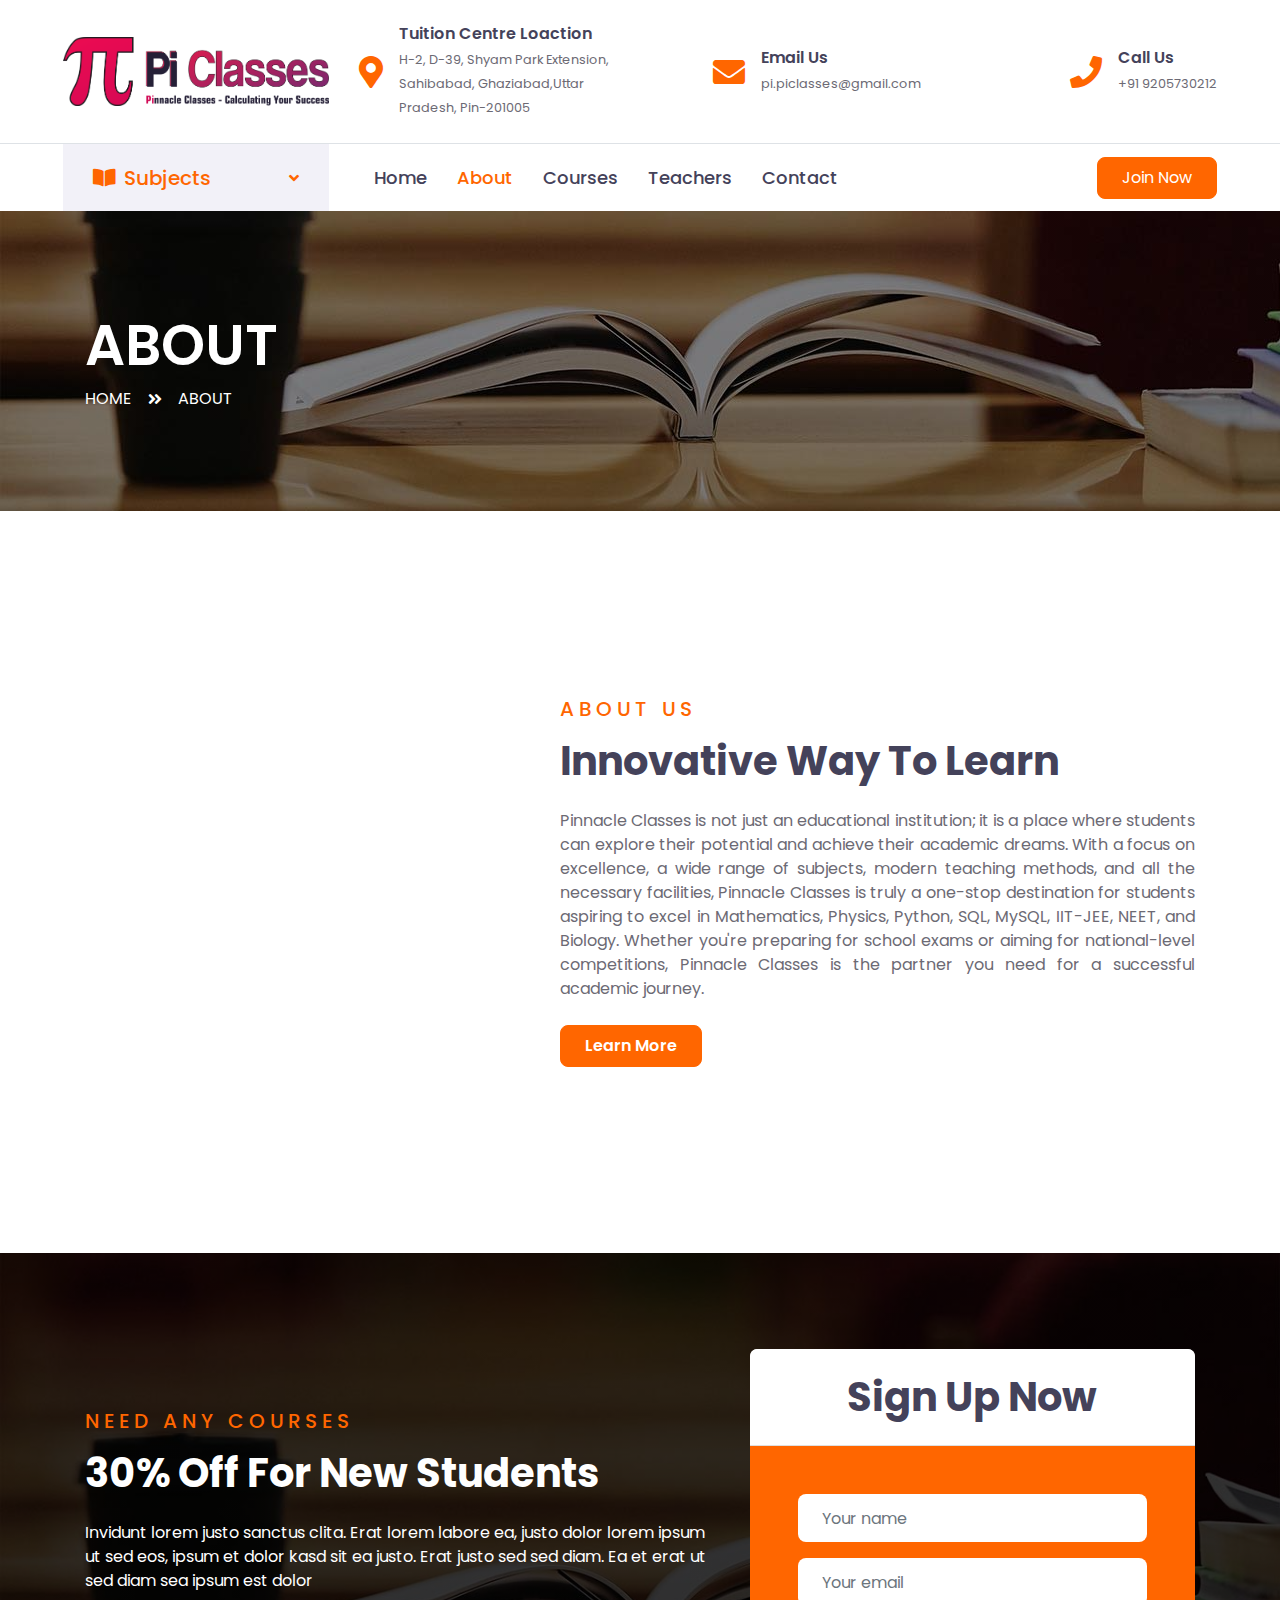
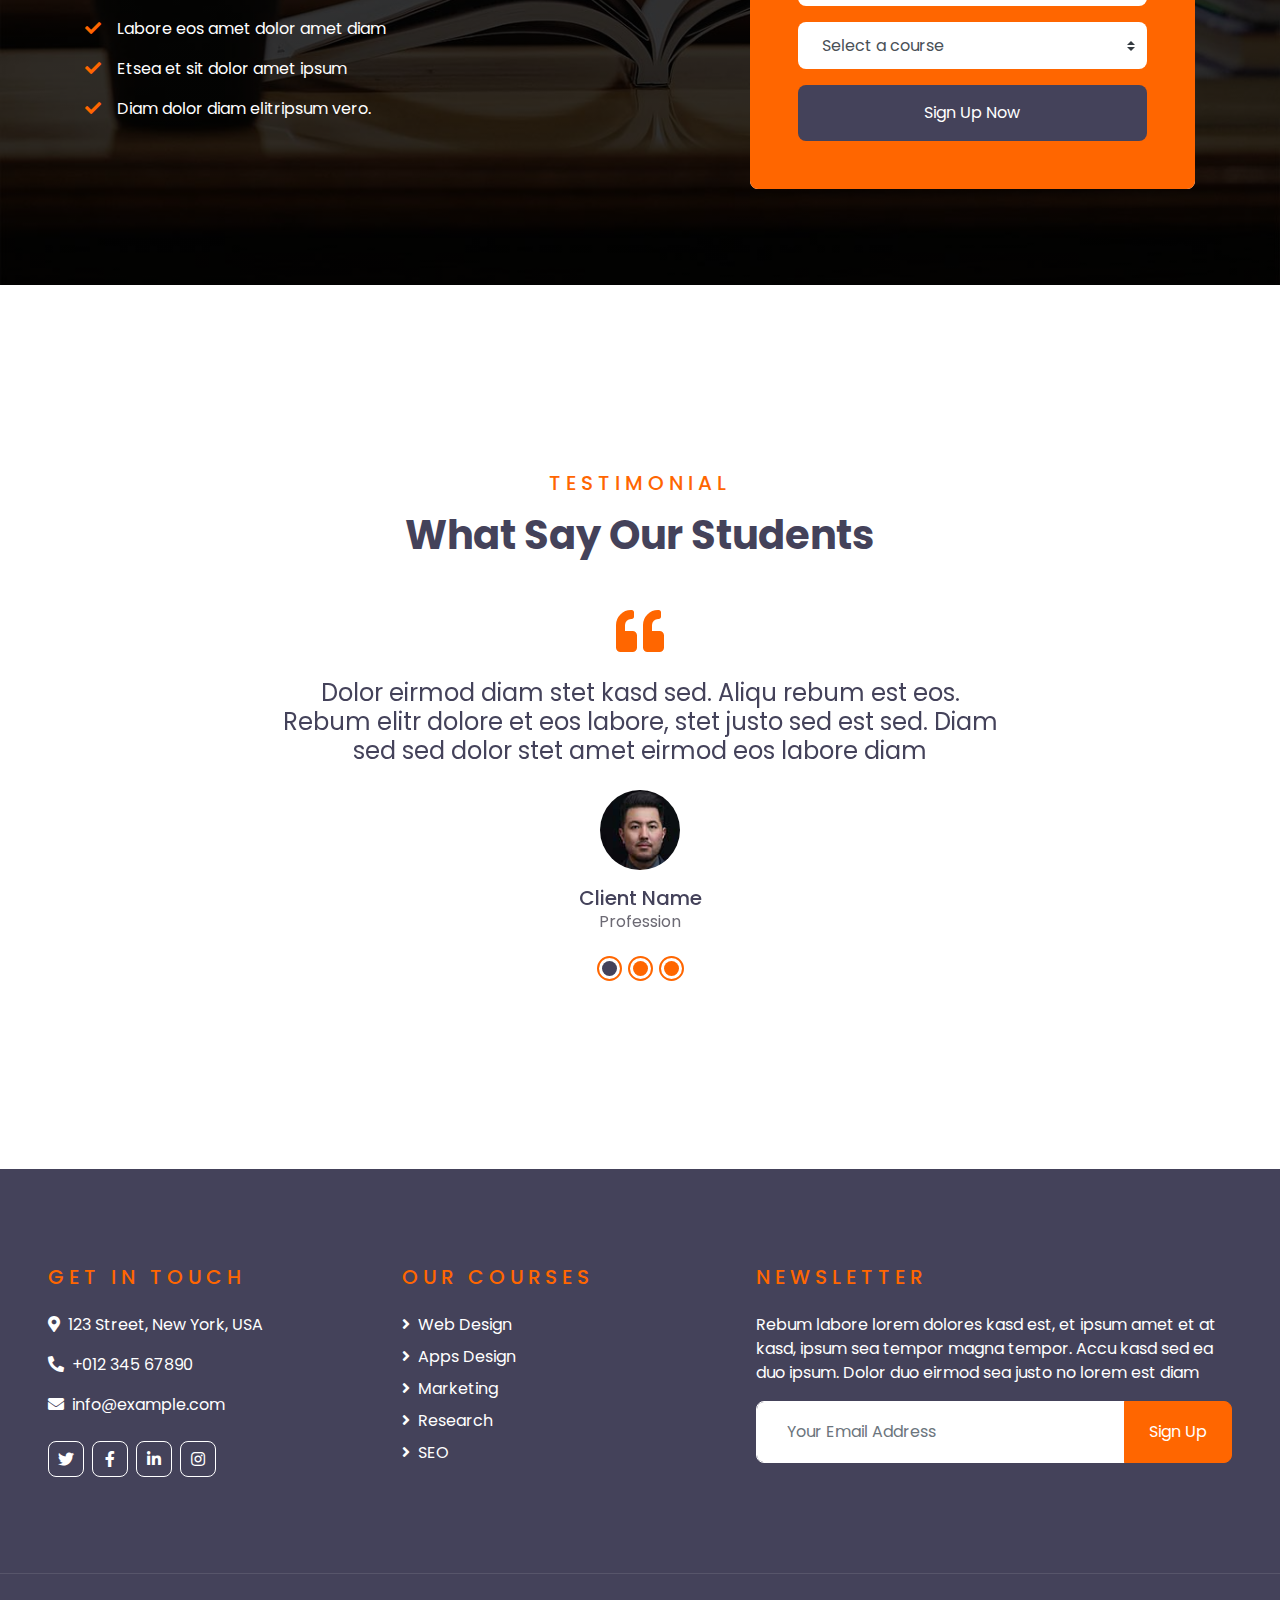
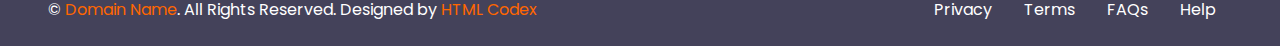
==== about.html @ 9fc62f54 "Initial commit" ====
<!DOCTYPE html>
<html lang="en">

<head>
    <meta charset="utf-8">
    <title>Best coaching centre in Ghaziabad Sahibabad | Best tuition centre in Sahibabad Ghaziabad</title>
    <meta content="width=device-width, initial-scale=1.0" name="viewport">
    <meta content="Mathematics, Science, Physics, Chemistry, Biology, Maths, Python, SQL, MYSQL, CBSE, ICSE, ISC, tuition, coaching, IIT, NEET,10 board, 12 board, vi, vii, viii, ix, x, xi, xii, VI, VII, VIII,IX, X, XI, XII" name="keywords">
    <meta content="**Pinnacle I Classes: A Comprehensive Learning Hub for Mathematics, Physics, Python, SQL, MySQL, IIT-JEE, NEET, and Biology with Modern Facilities**

Education is the foundation of success in today's fast-paced world, and when it comes to quality coaching, *Pinnacle I Classes* stands out as a beacon of excellence. Offering courses in a wide range of subjects, including Mathematics, Physics, Python, SQL, MySQL, IIT-JEE, NEET, and Biology, *Pinnacle I Classes* provides students with a holistic learning experience. With state-of-the-art facilities, experienced faculty, and a curriculum tailored to meet the needs of modern learners, it’s no surprise that the institution is regarded as one of the best in its domain.

### Why Choose Pinnacle I Classes?

*Pinnacle I Classes* is committed to delivering high-quality education that equips students with the knowledge and skills they need to excel in their academic and professional endeavors. The institution offers a multi-disciplinary approach, combining traditional and modern methods of teaching to create a learning environment that is both engaging and effective.

### Courses Offered

1. **Mathematics**: 
   Mathematics is often considered the backbone of science and technology, and *Pinnacle I Classes* ensures that students develop a strong foundation in this essential subject. The curriculum is designed to cater to various academic levels, from high school to competitive exams like IIT-JEE. Whether you're struggling with basic algebra or advanced calculus, *Pinnacle I Classes* has the resources and expertise to help you master the subject.

2. **Physics**: 
   Physics is a subject that requires both conceptual understanding and practical application. The experienced faculty at *Pinnacle I Classes* use real-life examples and demonstrations to simplify complex concepts. Whether you're preparing for your board exams or national-level competitive exams like IIT-JEE and NEET, the comprehensive coverage of topics like mechanics, thermodynamics, and electromagnetism will provide a solid foundation for your future endeavors.

3. **Python**: 
   In today’s digital age, learning programming languages like Python is essential. Known for its simplicity and versatility, Python is a high-level programming language that is widely used in fields such as web development, data analysis, artificial intelligence, and machine learning. *Pinnacle I Classes* offers a Python course that is designed for both beginners and advanced learners, ensuring that students can learn to code efficiently, solve problems, and create real-world applications.

4. **SQL & MySQL**: 
   Database management is a critical skill in the modern world, and SQL (Structured Query Language) is the standard language for managing and manipulating databases. At *Pinnacle I Classes*, students can delve deep into SQL and MySQL, learning how to retrieve, update, and manage data effectively. This course is ideal for those looking to pursue careers in data science, database administration, or software development.

5. **IIT-JEE Preparation**: 
   The IIT-JEE is one of the toughest entrance exams in India, and students aiming to secure a seat in the prestigious Indian Institutes of Technology require focused and strategic preparation. *Pinnacle I Classes* offers a comprehensive IIT-JEE preparation program, covering Physics, Chemistry, and Mathematics in depth. With personalized attention, regular mock tests, and access to the latest study materials, students are well-prepared to tackle the challenges of this competitive exam.

6. **NEET Preparation**: 
   NEET (National Eligibility cum Entrance Test) is the gateway to medical colleges in India. Students aspiring to become doctors need to be well-versed in subjects like Physics, Chemistry, and Biology. *Pinnacle I Classes* provides a structured NEET preparation course, with an emphasis on building conceptual clarity and problem-solving skills. Regular practice sessions, mock tests, and one-on-one mentoring ensure that students are fully prepared for the exam.

7. **Biology**: 
   Biology is a vast and fascinating subject that forms the foundation of medical sciences. Whether you are preparing for your board exams or competitive exams like NEET, *Pinnacle I Classes* offers in-depth coaching in Biology. The curriculum covers topics like cell biology, genetics, ecology, and human anatomy, ensuring that students not only score well in exams but also develop a genuine interest in the subject.

### Modern Facilities at Pinnacle I Classes

To provide an optimal learning environment, *Pinnacle I Classes* is equipped with all the modern facilities that students need to succeed. These facilities include:

1. **Smart Classrooms**: 
   All classrooms are equipped with interactive smart boards, which allow for a more dynamic and engaging learning experience. Teachers use multimedia presentations, animations, and simulations to explain complex concepts, making it easier for students to grasp difficult topics.

2. **Online Learning Platform**: 
   Recognizing the importance of flexibility in today’s learning landscape, *Pinnacle I Classes* offers a comprehensive online learning platform. This platform allows students to access recorded lectures, participate in live classes, submit assignments, and take practice tests from the comfort of their homes.

3. **Library and Study Resources**: 
   A well-stocked library is available for students who prefer to study in a quiet and focused environment. The library contains a wide range of books, from academic textbooks to reference materials, ensuring that students have all the resources they need for their studies.

4. **Experienced Faculty**: 
   One of the key strengths of *Pinnacle I Classes* is its faculty. The teachers are not only experts in their respective fields but also passionate about teaching. They provide personalized attention to each student, ensuring that everyone receives the guidance they need to succeed.

5. **Regular Assessments and Feedback**: 
   Continuous assessment is a crucial part of the learning process at *Pinnacle I Classes*. Regular tests, quizzes, and assignments help track student progress, while detailed feedback from teachers allows students to identify their strengths and areas for improvement.

6. **Doubt Clearing Sessions**: 
   At *Pinnacle I Classes*, we understand that every student learns at their own pace. To ensure that no student is left behind, special doubt-clearing sessions are held regularly. During these sessions, students can ask questions, seek clarification, and discuss challenging topics with their teachers.

7. **Counseling and Mentoring**: 
   In addition to academic support, *Pinnacle I Classes* offers career counseling and mentoring services. Whether you need help choosing the right career path or dealing with exam stress, our mentors are here to guide you.

8. **Competitive Exam Coaching**: 
   For students aiming for competitive exams like IIT-JEE and NEET, *Pinnacle I Classes* provides specialized coaching that focuses on both content mastery and test-taking strategies. With regular mock exams and a focus on time management, students are well-prepared to excel in their respective exams.

### Conclusion

qq*Pinnacle I Classes* is not just an educational institution; it is a place where students can explore their potential and achieve their academic dreams. With a focus on excellence, a wide range of subjects, modern teaching methods, and all the necessary facilities, *Pinnacle I Classes* is truly a one-stop destination for students aspiring to excel in Mathematics, Physics, Python, SQL, MySQL, IIT-JEE, NEET, and Biology. Whether you're preparing for school exams or aiming for national-level competitions, *Pinnacle I Classes* is the partner you need for a successful academic journey." name="description">

    <!-- Favicon -->
    <link href="img/favicon.ico" rel="icon">

    <!-- Google Web Fonts -->
    <link rel="preconnect" href="https://fonts.gstatic.com">
    <link href="https://fonts.googleapis.com/css2?family=Poppins:wght@400;500;600;700&display=swap" rel="stylesheet"> 

    <!-- Font Awesome -->
    <link href="https://cdnjs.cloudflare.com/ajax/libs/font-awesome/5.10.0/css/all.min.css" rel="stylesheet">

    <!-- Libraries Stylesheet -->
    <link href="lib/owlcarousel/assets/owl.carousel.min.css" rel="stylesheet">

    <!-- Customized Bootstrap Stylesheet -->
    <link href="css/style.css" rel="stylesheet">
     <!-- Customized Bootstrap Stylesheet -->
     <link href="css/style.css" rel="stylesheet">
     <meta charset="UTF-8"> 
     <meta name="viewport" content="width=device-width, initial-scale=1.0"> 
     <style> .popup { display: none; position: fixed; z-index: 1000; left: 0; top: 0; width: 100%; height: 100%; overflow: auto; background-color: rgb(0,0,0); background-color: rgba(0,0,0,0.4); } .popup-content { margin: 15% auto; padding: 20px; border: 1px solid #888; width: 80%; background-color: white; } .popup img { width: 100%; } .close { color: #aaa; float: right; font-size: 28px; font-weight: bold; } .close:hover, .close:focus { color: black; text-decoration: none; cursor: pointer; } </style> <title>Popup Image</title>
      
</head>

<body>
    <!-- Topbar Start -->
    <div class="container-fluid d-none d-lg-block">
        <div class="row align-items-center py-4 px-xl-5">
            <div class="col-lg-3">
                <a href="" class="text-decoration-none">
                    <img src="img/PI_LOGO.png" width="100%" height="100%">
                </a>
            </div>
            <div class="col-lg-3 text-right">
                <div class="d-inline-flex align-items-center">
                    <i class="fa fa-2x fa-map-marker-alt text-primary mr-3"></i>
                    <div class="text-left">
                        <h6 class="font-weight-semi-bold mb-1">Tuition Centre Loaction</h6>
                        <small>H-2, D-39, Shyam Park Extension, Sahibabad, Ghaziabad,Uttar Pradesh, Pin-201005</small>
                    </div>
                </div>
            </div>
            <div class="col-lg-3 text-right">
                <div class="d-inline-flex align-items-center">
                    <i class="fa fa-2x fa-envelope text-primary mr-3"></i>
                    <div class="text-left">
                        <h6 class="font-weight-semi-bold mb-1">Email Us</h6>
                        <small>pi.piclasses@gmail.com</small>
                    </div>
                </div>
            </div>
            <div class="col-lg-3 text-right">
                <div class="d-inline-flex align-items-center">
                    <i class="fa fa-2x fa-phone text-primary mr-3"></i>
                    <div class="text-left">
                        <h6 class="font-weight-semi-bold mb-1">Call Us</h6>
                        <small>+91 9205730212</small>
                    </div>
                </div>
            </div>
        </div>
    </div>
    <!-- Topbar End -->


    <!-- Navbar Start -->
    <div class="container-fluid">
        <div class="row border-top px-xl-5">
            <div class="col-lg-3 d-none d-lg-block">
                <a class="d-flex align-items-center justify-content-between bg-secondary w-100 text-decoration-none" data-toggle="collapse" href="#navbar-vertical" style="height: 67px; padding: 0 30px;">
                    <h5 class="text-primary m-0"><i class="fa fa-book-open mr-2"></i>Subjects</h5>
                    <i class="fa fa-angle-down text-primary"></i>
                </a>
                <nav class="collapse position-absolute navbar navbar-vertical navbar-light align-items-start p-0 border border-top-0 border-bottom-0 bg-light" id="navbar-vertical" style="width: calc(100% - 30px); z-index: 9;">
                    <div class="navbar-nav w-100">
                        <a href="" class="nav-item nav-link">Mathematics</a>
                        <a href="" class="nav-item nav-link">Physics</a>
                        <a href="" class="nav-item nav-link">Chemistry</a>
                        <a href="" class="nav-item nav-link">Biology</a>
                        <a href="" class="nav-item nav-link">Science</a>
                        <a href="" class="nav-item nav-link">Social Science</a>
                        <a href="" class="nav-item nav-link">English</a>
                        <a href="" class="nav-item nav-link">IIT Preparation</a>
                        <a href="" class="nav-item nav-link">NEET Preparation</a>
                        
                        <a href="" class="nav-item nav-link">Python</a>
                        <a href="" class="nav-item nav-link">MySQL/SQL</a>
                    </div>
                </nav>
            </div>
            <div class="col-lg-9">
                <nav class="navbar navbar-expand-lg bg-light navbar-light py-3 py-lg-0 px-0">
                    <a href="" class="text-decoration-none d-block d-lg-none">
                        <h1 class="m-0"><span class="text-primary">E</span>COURSES</h1>
                    </a>
                    <button type="button" class="navbar-toggler" data-toggle="collapse" data-target="#navbarCollapse">
                        <span class="navbar-toggler-icon"></span>
                    </button>
                    <div class="collapse navbar-collapse justify-content-between" id="navbarCollapse">
                        <div class="navbar-nav py-0">
                            <a href="index.html" class="nav-item nav-link">Home</a>
                            <a href="about.html" class="nav-item nav-link active">About</a>
                            <a href="course.html" class="nav-item nav-link">Courses</a>
                            <a href="teacher.html" class="nav-item nav-link">Teachers</a>
                             
                            <a href="contact.html" class="nav-item nav-link">Contact</a>
                        </div>
                        <a class="btn btn-primary py-2 px-4 ml-auto d-none d-lg-block" href="#" id="imageLink">Join Now</a>
                    
                        <div id="popup" class="popup"> 
                            <div class="popup-content"> 
                                <span class="close">&times;</span> 
                                <img src="img/joinnow.jpg" alt="Popup Image"> 
                        </div> 
                    </div> 
                    <script> var modal = document.getElementById("popup"); 
                        var btn = document.getElementById("imageLink"); 
                        var span = document.getElementsByClassName("close")[0]; 
                        btn.onclick = function(event) { event.preventDefault(); 
                            modal.style.display = "block"; } 
                            span.onclick = function() { modal.style.display = "none"; } 
                            window.onclick = function(event) { if (event.target == modal) { modal.style.display = "none"; } } 
                        </script>
                    </div>
                </nav>
            </div>
        </div>
    </div>
    <!-- Navbar End -->


    <!-- Header Start -->
    <div class="container-fluid page-header" style="margin-bottom: 90px;">
        <div class="container">
            <div class="d-flex flex-column justify-content-center" style="min-height: 300px">
                <h3 class="display-4 text-white text-uppercase">About</h3>
                <div class="d-inline-flex text-white">
                    <p class="m-0 text-uppercase"><a class="text-white" href="">Home</a></p>
                    <i class="fa fa-angle-double-right pt-1 px-3"></i>
                    <p class="m-0 text-uppercase">About</p>
                </div>
            </div>
        </div>
    </div>
    <!-- Header End -->


    <!-- About Start -->
    <div class="container-fluid py-5">
        <div class="container py-5">
            <div class="row align-items-center">
                <div class="col-lg-5">
                    <img class="img-fluid rounded mb-4 mb-lg-0" src="img/about.jpg" alt="">
                </div>
                <div class="col-lg-7">
                    <div class="text-left mb-4">
                        <h5 class="text-primary text-uppercase mb-3" style="letter-spacing: 5px;">About Us</h5>
                        <h1>Innovative Way To Learn</h1>
                    </div>
                    <p style="text-align:justify"> Pinnacle Classes is not just an educational institution; it is a place where students can explore their potential and achieve their academic dreams. With a focus on excellence, a wide range of subjects, modern teaching methods, and all the necessary facilities, Pinnacle Classes is truly a one-stop destination for students aspiring to excel in Mathematics, Physics, Python, SQL, MySQL, IIT-JEE, NEET, and Biology. Whether you're preparing for school exams or aiming for national-level competitions, Pinnacle Classes is the partner you need for a successful academic journey.</p>
                    <a href="" class="btn btn-primary py-md-2 px-md-4 font-weight-semi-bold mt-2">Learn More</a>
                </div>
            </div>
        </div>
    </div>
    <!-- About End -->


    <!-- Registration Start -->
    <div class="container-fluid bg-registration py-5" style="margin: 90px 0;">
        <div class="container py-5">
            <div class="row align-items-center">
                <div class="col-lg-7 mb-5 mb-lg-0">
                    <div class="mb-4">
                        <h5 class="text-primary text-uppercase mb-3" style="letter-spacing: 5px;">Need Any Courses</h5>
                        <h1 class="text-white">30% Off For New Students</h1>
                    </div>
                    <p class="text-white">Invidunt lorem justo sanctus clita. Erat lorem labore ea, justo dolor lorem ipsum ut sed eos,
                        ipsum et dolor kasd sit ea justo. Erat justo sed sed diam. Ea et erat ut sed diam sea ipsum est
                        dolor</p>
                    <ul class="list-inline text-white m-0">
                        <li class="py-2"><i class="fa fa-check text-primary mr-3"></i>Labore eos amet dolor amet diam</li>
                        <li class="py-2"><i class="fa fa-check text-primary mr-3"></i>Etsea et sit dolor amet ipsum</li>
                        <li class="py-2"><i class="fa fa-check text-primary mr-3"></i>Diam dolor diam elitripsum vero.</li>
                    </ul>
                </div>
                <div class="col-lg-5">
                    <div class="card border-0">
                        <div class="card-header bg-light text-center p-4">
                            <h1 class="m-0">Sign Up Now</h1>
                        </div>
                        <div class="card-body rounded-bottom bg-primary p-5">
                            <form>
                                <div class="form-group">
                                    <input type="text" class="form-control border-0 p-4" placeholder="Your name" required="required" />
                                </div>
                                <div class="form-group">
                                    <input type="email" class="form-control border-0 p-4" placeholder="Your email" required="required" />
                                </div>
                                <div class="form-group">
                                    <select class="custom-select border-0 px-4" style="height: 47px;">
                                        <option selected>Select a course</option>
                                        <option value="1">Course 1</option>
                                        <option value="2">Course 1</option>
                                        <option value="3">Course 1</option>
                                    </select>
                                </div>
                                <div>
                                    <button class="btn btn-dark btn-block border-0 py-3" type="submit">Sign Up Now</button>
                                </div>
                            </form>
                        </div>
                    </div>
                </div>
            </div>
        </div>
    </div>
    <!-- Registration End -->


    <!-- Testimonial Start -->
    <div class="container-fluid py-5">
        <div class="container py-5">
            <div class="text-center mb-5">
                <h5 class="text-primary text-uppercase mb-3" style="letter-spacing: 5px;">Testimonial</h5>
                <h1>What Say Our Students</h1>
            </div>
            <div class="row justify-content-center">
                <div class="col-lg-8">
                    <div class="owl-carousel testimonial-carousel">
                        <div class="text-center">
                            <i class="fa fa-3x fa-quote-left text-primary mb-4"></i>
                            <h4 class="font-weight-normal mb-4">Dolor eirmod diam stet kasd sed. Aliqu rebum est eos. Rebum elitr dolore et eos labore, stet justo sed est sed. Diam sed sed dolor stet amet eirmod eos labore diam</h4>
                            <img class="img-fluid mx-auto mb-3" src="img/testimonial-1.jpg" alt="">
                            <h5 class="m-0">Client Name</h5>
                            <span>Profession</span>
                        </div>
                        <div class="text-center">
                            <i class="fa fa-3x fa-quote-left text-primary mb-4"></i>
                            <h4 class="font-weight-normal mb-4">Dolor eirmod diam stet kasd sed. Aliqu rebum est eos. Rebum elitr dolore et eos labore, stet justo sed est sed. Diam sed sed dolor stet amet eirmod eos labore diam</h4>
                            <img class="img-fluid mx-auto mb-3" src="img/testimonial-2.jpg" alt="">
                            <h5 class="m-0">Client Name</h5>
                            <span>Profession</span>
                        </div>
                        <div class="text-center">
                            <i class="fa fa-3x fa-quote-left text-primary mb-4"></i>
                            <h4 class="font-weight-normal mb-4">Dolor eirmod diam stet kasd sed. Aliqu rebum est eos. Rebum elitr dolore et eos labore, stet justo sed est sed. Diam sed sed dolor stet amet eirmod eos labore diam</h4>
                            <img class="img-fluid mx-auto mb-3" src="img/testimonial-3.jpg" alt="">
                            <h5 class="m-0">Client Name</h5>
                            <span>Profession</span>
                        </div>
                    </div>
                </div>
            </div>
        </div>
    </div>
    <!-- Testimonial End -->


    <!-- Footer Start -->
    <div class="container-fluid bg-dark text-white py-5 px-sm-3 px-lg-5" style="margin-top: 90px;">
        <div class="row pt-5">
            <div class="col-lg-7 col-md-12">
                <div class="row">
                    <div class="col-md-6 mb-5">
                        <h5 class="text-primary text-uppercase mb-4" style="letter-spacing: 5px;">Get In Touch</h5>
                        <p><i class="fa fa-map-marker-alt mr-2"></i>123 Street, New York, USA</p>
                        <p><i class="fa fa-phone-alt mr-2"></i>+012 345 67890</p>
                        <p><i class="fa fa-envelope mr-2"></i>info@example.com</p>
                        <div class="d-flex justify-content-start mt-4">
                            <a class="btn btn-outline-light btn-square mr-2" href="#"><i class="fab fa-twitter"></i></a>
                            <a class="btn btn-outline-light btn-square mr-2" href="#"><i class="fab fa-facebook-f"></i></a>
                            <a class="btn btn-outline-light btn-square mr-2" href="#"><i class="fab fa-linkedin-in"></i></a>
                            <a class="btn btn-outline-light btn-square" href="#"><i class="fab fa-instagram"></i></a>
                        </div>
                    </div>
                    <div class="col-md-6 mb-5">
                        <h5 class="text-primary text-uppercase mb-4" style="letter-spacing: 5px;">Our Courses</h5>
                        <div class="d-flex flex-column justify-content-start">
                            <a class="text-white mb-2" href="#"><i class="fa fa-angle-right mr-2"></i>Web Design</a>
                            <a class="text-white mb-2" href="#"><i class="fa fa-angle-right mr-2"></i>Apps Design</a>
                            <a class="text-white mb-2" href="#"><i class="fa fa-angle-right mr-2"></i>Marketing</a>
                            <a class="text-white mb-2" href="#"><i class="fa fa-angle-right mr-2"></i>Research</a>
                            <a class="text-white" href="#"><i class="fa fa-angle-right mr-2"></i>SEO</a>
                        </div>
                    </div>
                </div>
            </div>
            <div class="col-lg-5 col-md-12 mb-5">
                <h5 class="text-primary text-uppercase mb-4" style="letter-spacing: 5px;">Newsletter</h5>
                <p>Rebum labore lorem dolores kasd est, et ipsum amet et at kasd, ipsum sea tempor magna tempor. Accu kasd sed ea duo ipsum. Dolor duo eirmod sea justo no lorem est diam</p>
                <div class="w-100">
                    <div class="input-group">
                        <input type="text" class="form-control border-light" style="padding: 30px;" placeholder="Your Email Address">
                        <div class="input-group-append">
                            <button class="btn btn-primary px-4">Sign Up</button>
                        </div>
                    </div>
                </div>
            </div>
        </div>
    </div>
    <div class="container-fluid bg-dark text-white border-top py-4 px-sm-3 px-md-5" style="border-color: rgba(256, 256, 256, .1) !important;">
        <div class="row">
            <div class="col-lg-6 text-center text-md-left mb-3 mb-md-0">
                <p class="m-0 text-white">&copy; <a href="#">Domain Name</a>. All Rights Reserved. Designed by <a href="https://htmlcodex.com">HTML Codex</a>
                </p>
            </div>
            <div class="col-lg-6 text-center text-md-right">
                <ul class="nav d-inline-flex">
                    <li class="nav-item">
                        <a class="nav-link text-white py-0" href="#">Privacy</a>
                    </li>
                    <li class="nav-item">
                        <a class="nav-link text-white py-0" href="#">Terms</a>
                    </li>
                    <li class="nav-item">
                        <a class="nav-link text-white py-0" href="#">FAQs</a>
                    </li>
                    <li class="nav-item">
                        <a class="nav-link text-white py-0" href="#">Help</a>
                    </li>
                </ul>
            </div>
        </div>
    </div>
    <!-- Footer End -->


    <!-- Back to Top -->
    <a href="#" class="btn btn-lg btn-primary btn-lg-square back-to-top"><i class="fa fa-angle-double-up"></i></a>


    <!-- JavaScript Libraries -->
    <script src="https://code.jquery.com/jquery-3.4.1.min.js"></script>
    <script src="https://stackpath.bootstrapcdn.com/bootstrap/4.4.1/js/bootstrap.bundle.min.js"></script>
    <script src="lib/easing/easing.min.js"></script>
    <script src="lib/owlcarousel/owl.carousel.min.js"></script>

    <!-- Contact Javascript File -->
    <script src="mail/jqBootstrapValidation.min.js"></script>
    <script src="mail/contact.js"></script>

    <!-- Template Javascript -->
    <script src="js/main.js"></script>
</body>

</html>
---- css/style.css ----
/******* Bootstrap Theming ********/
/*!
 * Bootstrap v4.5.3 (https://getbootstrap.com/)
 * Copyright 2011-2020 The Bootstrap Authors
 * Copyright 2011-2020 Twitter, Inc.
 * Licensed under MIT (https://github.com/twbs/bootstrap/blob/main/LICENSE)
 */
:root {
  --blue: #007bff;
  --indigo: #6610f2;
  --purple: #6f42c1;
  --pink: #e83e8c;
  --red: #dc3545;
  --orange: #fd7e14;
  --yellow: #ffc107;
  --green: #28a745;
  --teal: #20c997;
  --cyan: #17a2b8;
  --white: #fff;
  --gray: #6c757d;
  --gray-dark: #343a40;
  --primary: #FF6600;
  --secondary: #F2F1F8;
  --success: #28a745;
  --info: #17a2b8;
  --warning: #ffc107;
  --danger: #dc3545;
  --light: #FFFFFF;
  --dark: #44425A;
  --breakpoint-xs: 0;
  --breakpoint-sm: 576px;
  --breakpoint-md: 768px;
  --breakpoint-lg: 992px;
  --breakpoint-xl: 1200px;
  --font-family-sans-serif: "Poppins", sans-serif;
  --font-family-monospace: SFMono-Regular, Menlo, Monaco, Consolas, "Liberation Mono", "Courier New", monospace;
}

*,
*::before,
*::after {
  box-sizing: border-box;
}

html {
  font-family: sans-serif;
  line-height: 1.15;
  -webkit-text-size-adjust: 100%;
  -webkit-tap-highlight-color: rgba(0, 0, 0, 0);
}

article, aside, figcaption, figure, footer, header, hgroup, main, nav, section {
  display: block;
}

body {
  margin: 0;
  font-family: "Poppins", sans-serif;
  font-size: 1rem;
  font-weight: 400;
  line-height: 1.5;
  color: #6C6A74;
  text-align: left;
  background-color: #fff;
}

[tabindex="-1"]:focus:not(:focus-visible) {
  outline: 0 !important;
}

hr {
  box-sizing: content-box;
  height: 0;
  overflow: visible;
}

h1, h2, h3, h4, h5, h6 {
  margin-top: 0;
  margin-bottom: 0.5rem;
}

p {
  margin-top: 0;
  margin-bottom: 1rem;
}

abbr[title],
abbr[data-original-title] {
  text-decoration: underline;
  text-decoration: underline dotted;
  cursor: help;
  border-bottom: 0;
  text-decoration-skip-ink: none;
}

address {
  margin-bottom: 1rem;
  font-style: normal;
  line-height: inherit;
}

ol,
ul,
dl {
  margin-top: 0;
  margin-bottom: 1rem;
}

ol ol,
ul ul,
ol ul,
ul ol {
  margin-bottom: 0;
}

dt {
  font-weight: 700;
}

dd {
  margin-bottom: .5rem;
  margin-left: 0;
}

blockquote {
  margin: 0 0 1rem;
}

b,
strong {
  font-weight: bolder;
}

small {
  font-size: 80%;
}

sub,
sup {
  position: relative;
  font-size: 75%;
  line-height: 0;
  vertical-align: baseline;
}

sub {
  bottom: -.25em;
}

sup {
  top: -.5em;
}

a {
  color: #FF6600;
  text-decoration: none;
  background-color: transparent;
}

a:hover {
  color: #b34700;
  text-decoration: underline;
}

a:not([href]):not([class]) {
  color: inherit;
  text-decoration: none;
}

a:not([href]):not([class]):hover {
  color: inherit;
  text-decoration: none;
}

pre,
code,
kbd,
samp {
  font-family: SFMono-Regular, Menlo, Monaco, Consolas, "Liberation Mono", "Courier New", monospace;
  font-size: 1em;
}

pre {
  margin-top: 0;
  margin-bottom: 1rem;
  overflow: auto;
  -ms-overflow-style: scrollbar;
}

figure {
  margin: 0 0 1rem;
}

img {
  vertical-align: middle;
  border-style: none;
}

svg {
  overflow: hidden;
  vertical-align: middle;
}

table {
  border-collapse: collapse;
}

caption {
  padding-top: 0.75rem;
  padding-bottom: 0.75rem;
  color: #6c757d;
  text-align: left;
  caption-side: bottom;
}

th {
  text-align: inherit;
  text-align: -webkit-match-parent;
}

label {
  display: inline-block;
  margin-bottom: 0.5rem;
}

button {
  border-radius: 0;
}

button:focus {
  outline: 1px dotted;
  outline: 5px auto -webkit-focus-ring-color;
}

input,
button,
select,
optgroup,
textarea {
  margin: 0;
  font-family: inherit;
  font-size: inherit;
  line-height: inherit;
}

button,
input {
  overflow: visible;
}

button,
select {
  text-transform: none;
}

[role="button"] {
  cursor: pointer;
}

select {
  word-wrap: normal;
}

button,
[type="button"],
[type="reset"],
[type="submit"] {
  -webkit-appearance: button;
}

button:not(:disabled),
[type="button"]:not(:disabled),
[type="reset"]:not(:disabled),
[type="submit"]:not(:disabled) {
  cursor: pointer;
}

button::-moz-focus-inner,
[type="button"]::-moz-focus-inner,
[type="reset"]::-moz-focus-inner,
[type="submit"]::-moz-focus-inner {
  padding: 0;
  border-style: none;
}

input[type="radio"],
input[type="checkbox"] {
  box-sizing: border-box;
  padding: 0;
}

textarea {
  overflow: auto;
  resize: vertical;
}

fieldset {
  min-width: 0;
  padding: 0;
  margin: 0;
  border: 0;
}

legend {
  display: block;
  width: 100%;
  max-width: 100%;
  padding: 0;
  margin-bottom: .5rem;
  font-size: 1.5rem;
  line-height: inherit;
  color: inherit;
  white-space: normal;
}

@media (max-width: 1200px) {
  legend {
    font-size: calc(1.275rem + 0.3vw) ;
  }
}

progress {
  vertical-align: baseline;
}

[type="number"]::-webkit-inner-spin-button,
[type="number"]::-webkit-outer-spin-button {
  height: auto;
}

[type="search"] {
  outline-offset: -2px;
  -webkit-appearance: none;
}

[type="search"]::-webkit-search-decoration {
  -webkit-appearance: none;
}

::-webkit-file-upload-button {
  font: inherit;
  -webkit-appearance: button;
}

output {
  display: inline-block;
}

summary {
  display: list-item;
  cursor: pointer;
}

template {
  display: none;
}

[hidden] {
  display: none !important;
}

h1, h2, h3, h4, h5, h6,
.h1, .h2, .h3, .h4, .h5, .h6 {
  margin-bottom: 0.5rem;
  font-weight: 500;
  line-height: 1.2;
  color: #44425A;
}

h1, .h1 {
  font-size: 2.5rem;
}

@media (max-width: 1200px) {
  h1, .h1 {
    font-size: calc(1.375rem + 1.5vw) ;
  }
}

h2, .h2 {
  font-size: 2rem;
}

@media (max-width: 1200px) {
  h2, .h2 {
    font-size: calc(1.325rem + 0.9vw) ;
  }
}

h3, .h3 {
  font-size: 1.75rem;
}

@media (max-width: 1200px) {
  h3, .h3 {
    font-size: calc(1.3rem + 0.6vw) ;
  }
}

h4, .h4 {
  font-size: 1.5rem;
}

@media (max-width: 1200px) {
  h4, .h4 {
    font-size: calc(1.275rem + 0.3vw) ;
  }
}

h5, .h5 {
  font-size: 1.25rem;
}

h6, .h6 {
  font-size: 1rem;
}

.lead {
  font-size: 1.25rem;
  font-weight: 300;
}

.display-1 {
  font-size: 6rem;
  font-weight: 300;
  line-height: 1.2;
}

@media (max-width: 1200px) {
  .display-1 {
    font-size: calc(1.725rem + 5.7vw) ;
  }
}

.display-2 {
  font-size: 5.5rem;
  font-weight: 300;
  line-height: 1.2;
}

@media (max-width: 1200px) {
  .display-2 {
    font-size: calc(1.675rem + 5.1vw) ;
  }
}

.display-3 {
  font-size: 4.5rem;
  font-weight: 300;
  line-height: 1.2;
}

@media (max-width: 1200px) {
  .display-3 {
    font-size: calc(1.575rem + 3.9vw) ;
  }
}

.display-4 {
  font-size: 3.5rem;
  font-weight: 300;
  line-height: 1.2;
}

@media (max-width: 1200px) {
  .display-4 {
    font-size: calc(1.475rem + 2.7vw) ;
  }
}

hr {
  margin-top: 1rem;
  margin-bottom: 1rem;
  border: 0;
  border-top: 1px solid rgba(0, 0, 0, 0.1);
}

small,
.small {
  font-size: 80%;
  font-weight: 400;
}

mark,
.mark {
  padding: 0.2em;
  background-color: #fcf8e3;
}

.list-unstyled {
  padding-left: 0;
  list-style: none;
}

.list-inline {
  padding-left: 0;
  list-style: none;
}

.list-inline-item {
  display: inline-block;
}

.list-inline-item:not(:last-child) {
  margin-right: 0.5rem;
}

.initialism {
  font-size: 90%;
  text-transform: uppercase;
}

.blockquote {
  margin-bottom: 1rem;
  font-size: 1.25rem;
}

.blockquote-footer {
  display: block;
  font-size: 80%;
  color: #6c757d;
}

.blockquote-footer::before {
  content: "\2014\00A0";
}

.img-fluid {
  max-width: 100%;
  height: auto;
}

.img-thumbnail {
  padding: 0.25rem;
  background-color: #fff;
  border: 1px solid #dee2e6;
  border-radius: 8px;
  max-width: 100%;
  height: auto;
}

.figure {
  display: inline-block;
}

.figure-img {
  margin-bottom: 0.5rem;
  line-height: 1;
}

.figure-caption {
  font-size: 90%;
  color: #6c757d;
}

code {
  font-size: 87.5%;
  color: #e83e8c;
  word-wrap: break-word;
}

a > code {
  color: inherit;
}

kbd {
  padding: 0.2rem 0.4rem;
  font-size: 87.5%;
  color: #fff;
  background-color: #212529;
  border-radius: 0.2rem;
}

kbd kbd {
  padding: 0;
  font-size: 100%;
  font-weight: 700;
}

pre {
  display: block;
  font-size: 87.5%;
  color: #212529;
}

pre code {
  font-size: inherit;
  color: inherit;
  word-break: normal;
}

.pre-scrollable {
  max-height: 340px;
  overflow-y: scroll;
}

.container,
.container-fluid,
.container-sm,
.container-md,
.container-lg,
.container-xl {
  width: 100%;
  padding-right: 15px;
  padding-left: 15px;
  margin-right: auto;
  margin-left: auto;
}

@media (min-width: 576px) {
  .container, .container-sm {
    max-width: 540px;
  }
}

@media (min-width: 768px) {
  .container, .container-sm, .container-md {
    max-width: 720px;
  }
}

@media (min-width: 992px) {
  .container, .container-sm, .container-md, .container-lg {
    max-width: 960px;
  }
}

@media (min-width: 1200px) {
  .container, .container-sm, .container-md, .container-lg, .container-xl {
    max-width: 1140px;
  }
}

.row {
  display: flex;
  flex-wrap: wrap;
  margin-right: -15px;
  margin-left: -15px;
}

.no-gutters {
  margin-right: 0;
  margin-left: 0;
}

.no-gutters > .col,
.no-gutters > [class*="col-"] {
  padding-right: 0;
  padding-left: 0;
}

.col-1, .col-2, .col-3, .col-4, .col-5, .col-6, .col-7, .col-8, .col-9, .col-10, .col-11, .col-12, .col,
.col-auto, .col-sm-1, .col-sm-2, .col-sm-3, .col-sm-4, .col-sm-5, .col-sm-6, .col-sm-7, .col-sm-8, .col-sm-9, .col-sm-10, .col-sm-11, .col-sm-12, .col-sm,
.col-sm-auto, .col-md-1, .col-md-2, .col-md-3, .col-md-4, .col-md-5, .col-md-6, .col-md-7, .col-md-8, .col-md-9, .col-md-10, .col-md-11, .col-md-12, .col-md,
.col-md-auto, .col-lg-1, .col-lg-2, .col-lg-3, .col-lg-4, .col-lg-5, .col-lg-6, .col-lg-7, .col-lg-8, .col-lg-9, .col-lg-10, .col-lg-11, .col-lg-12, .col-lg,
.col-lg-auto, .col-xl-1, .col-xl-2, .col-xl-3, .col-xl-4, .col-xl-5, .col-xl-6, .col-xl-7, .col-xl-8, .col-xl-9, .col-xl-10, .col-xl-11, .col-xl-12, .col-xl,
.col-xl-auto {
  position: relative;
  width: 100%;
  padding-right: 15px;
  padding-left: 15px;
}

.col {
  flex-basis: 0;
  flex-grow: 1;
  max-width: 100%;
}

.row-cols-1 > * {
  flex: 0 0 100%;
  max-width: 100%;
}

.row-cols-2 > * {
  flex: 0 0 50%;
  max-width: 50%;
}

.row-cols-3 > * {
  flex: 0 0 33.33333%;
  max-width: 33.33333%;
}

.row-cols-4 > * {
  flex: 0 0 25%;
  max-width: 25%;
}

.row-cols-5 > * {
  flex: 0 0 20%;
  max-width: 20%;
}

.row-cols-6 > * {
  flex: 0 0 16.66667%;
  max-width: 16.66667%;
}

.col-auto {
  flex: 0 0 auto;
  width: auto;
  max-width: 100%;
}

.col-1 {
  flex: 0 0 8.33333%;
  max-width: 8.33333%;
}

.col-2 {
  flex: 0 0 16.66667%;
  max-width: 16.66667%;
}

.col-3 {
  flex: 0 0 25%;
  max-width: 25%;
}

.col-4 {
  flex: 0 0 33.33333%;
  max-width: 33.33333%;
}

.col-5 {
  flex: 0 0 41.66667%;
  max-width: 41.66667%;
}

.col-6 {
  flex: 0 0 50%;
  max-width: 50%;
}

.col-7 {
  flex: 0 0 58.33333%;
  max-width: 58.33333%;
}

.col-8 {
  flex: 0 0 66.66667%;
  max-width: 66.66667%;
}

.col-9 {
  flex: 0 0 75%;
  max-width: 75%;
}

.col-10 {
  flex: 0 0 83.33333%;
  max-width: 83.33333%;
}

.col-11 {
  flex: 0 0 91.66667%;
  max-width: 91.66667%;
}

.col-12 {
  flex: 0 0 100%;
  max-width: 100%;
}

.order-first {
  order: -1;
}

.order-last {
  order: 13;
}

.order-0 {
  order: 0;
}

.order-1 {
  order: 1;
}

.order-2 {
  order: 2;
}

.order-3 {
  order: 3;
}

.order-4 {
  order: 4;
}

.order-5 {
  order: 5;
}

.order-6 {
  order: 6;
}

.order-7 {
  order: 7;
}

.order-8 {
  order: 8;
}

.order-9 {
  order: 9;
}

.order-10 {
  order: 10;
}

.order-11 {
  order: 11;
}

.order-12 {
  order: 12;
}

.offset-1 {
  margin-left: 8.33333%;
}

.offset-2 {
  margin-left: 16.66667%;
}

.offset-3 {
  margin-left: 25%;
}

.offset-4 {
  margin-left: 33.33333%;
}

.offset-5 {
  margin-left: 41.66667%;
}

.offset-6 {
  margin-left: 50%;
}

.offset-7 {
  margin-left: 58.33333%;
}

.offset-8 {
  margin-left: 66.66667%;
}

.offset-9 {
  margin-left: 75%;
}

.offset-10 {
  margin-left: 83.33333%;
}

.offset-11 {
  margin-left: 91.66667%;
}

@media (min-width: 576px) {
  .col-sm {
    flex-basis: 0;
    flex-grow: 1;
    max-width: 100%;
  }
  .row-cols-sm-1 > * {
    flex: 0 0 100%;
    max-width: 100%;
  }
  .row-cols-sm-2 > * {
    flex: 0 0 50%;
    max-width: 50%;
  }
  .row-cols-sm-3 > * {
    flex: 0 0 33.33333%;
    max-width: 33.33333%;
  }
  .row-cols-sm-4 > * {
    flex: 0 0 25%;
    max-width: 25%;
  }
  .row-cols-sm-5 > * {
    flex: 0 0 20%;
    max-width: 20%;
  }
  .row-cols-sm-6 > * {
    flex: 0 0 16.66667%;
    max-width: 16.66667%;
  }
  .col-sm-auto {
    flex: 0 0 auto;
    width: auto;
    max-width: 100%;
  }
  .col-sm-1 {
    flex: 0 0 8.33333%;
    max-width: 8.33333%;
  }
  .col-sm-2 {
    flex: 0 0 16.66667%;
    max-width: 16.66667%;
  }
  .col-sm-3 {
    flex: 0 0 25%;
    max-width: 25%;
  }
  .col-sm-4 {
    flex: 0 0 33.33333%;
    max-width: 33.33333%;
  }
  .col-sm-5 {
    flex: 0 0 41.66667%;
    max-width: 41.66667%;
  }
  .col-sm-6 {
    flex: 0 0 50%;
    max-width: 50%;
  }
  .col-sm-7 {
    flex: 0 0 58.33333%;
    max-width: 58.33333%;
  }
  .col-sm-8 {
    flex: 0 0 66.66667%;
    max-width: 66.66667%;
  }
  .col-sm-9 {
    flex: 0 0 75%;
    max-width: 75%;
  }
  .col-sm-10 {
    flex: 0 0 83.33333%;
    max-width: 83.33333%;
  }
  .col-sm-11 {
    flex: 0 0 91.66667%;
    max-width: 91.66667%;
  }
  .col-sm-12 {
    flex: 0 0 100%;
    max-width: 100%;
  }
  .order-sm-first {
    order: -1;
  }
  .order-sm-last {
    order: 13;
  }
  .order-sm-0 {
    order: 0;
  }
  .order-sm-1 {
    order: 1;
  }
  .order-sm-2 {
    order: 2;
  }
  .order-sm-3 {
    order: 3;
  }
  .order-sm-4 {
    order: 4;
  }
  .order-sm-5 {
    order: 5;
  }
  .order-sm-6 {
    order: 6;
  }
  .order-sm-7 {
    order: 7;
  }
  .order-sm-8 {
    order: 8;
  }
  .order-sm-9 {
    order: 9;
  }
  .order-sm-10 {
    order: 10;
  }
  .order-sm-11 {
    order: 11;
  }
  .order-sm-12 {
    order: 12;
  }
  .offset-sm-0 {
    margin-left: 0;
  }
  .offset-sm-1 {
    margin-left: 8.33333%;
  }
  .offset-sm-2 {
    margin-left: 16.66667%;
  }
  .offset-sm-3 {
    margin-left: 25%;
  }
  .offset-sm-4 {
    margin-left: 33.33333%;
  }
  .offset-sm-5 {
    margin-left: 41.66667%;
  }
  .offset-sm-6 {
    margin-left: 50%;
  }
  .offset-sm-7 {
    margin-left: 58.33333%;
  }
  .offset-sm-8 {
    margin-left: 66.66667%;
  }
  .offset-sm-9 {
    margin-left: 75%;
  }
  .offset-sm-10 {
    margin-left: 83.33333%;
  }
  .offset-sm-11 {
    margin-left: 91.66667%;
  }
}

@media (min-width: 768px) {
  .col-md {
    flex-basis: 0;
    flex-grow: 1;
    max-width: 100%;
  }
  .row-cols-md-1 > * {
    flex: 0 0 100%;
    max-width: 100%;
  }
  .row-cols-md-2 > * {
    flex: 0 0 50%;
    max-width: 50%;
  }
  .row-cols-md-3 > * {
    flex: 0 0 33.33333%;
    max-width: 33.33333%;
  }
  .row-cols-md-4 > * {
    flex: 0 0 25%;
    max-width: 25%;
  }
  .row-cols-md-5 > * {
    flex: 0 0 20%;
    max-width: 20%;
  }
  .row-cols-md-6 > * {
    flex: 0 0 16.66667%;
    max-width: 16.66667%;
  }
  .col-md-auto {
    flex: 0 0 auto;
    width: auto;
    max-width: 100%;
  }
  .col-md-1 {
    flex: 0 0 8.33333%;
    max-width: 8.33333%;
  }
  .col-md-2 {
    flex: 0 0 16.66667%;
    max-width: 16.66667%;
  }
  .col-md-3 {
    flex: 0 0 25%;
    max-width: 25%;
  }
  .col-md-4 {
    flex: 0 0 33.33333%;
    max-width: 33.33333%;
  }
  .col-md-5 {
    flex: 0 0 41.66667%;
    max-width: 41.66667%;
  }
  .col-md-6 {
    flex: 0 0 50%;
    max-width: 50%;
  }
  .col-md-7 {
    flex: 0 0 58.33333%;
    max-width: 58.33333%;
  }
  .col-md-8 {
    flex: 0 0 66.66667%;
    max-width: 66.66667%;
  }
  .col-md-9 {
    flex: 0 0 75%;
    max-width: 75%;
  }
  .col-md-10 {
    flex: 0 0 83.33333%;
    max-width: 83.33333%;
  }
  .col-md-11 {
    flex: 0 0 91.66667%;
    max-width: 91.66667%;
  }
  .col-md-12 {
    flex: 0 0 100%;
    max-width: 100%;
  }
  .order-md-first {
    order: -1;
  }
  .order-md-last {
    order: 13;
  }
  .order-md-0 {
    order: 0;
  }
  .order-md-1 {
    order: 1;
  }
  .order-md-2 {
    order: 2;
  }
  .order-md-3 {
    order: 3;
  }
  .order-md-4 {
    order: 4;
  }
  .order-md-5 {
    order: 5;
  }
  .order-md-6 {
    order: 6;
  }
  .order-md-7 {
    order: 7;
  }
  .order-md-8 {
    order: 8;
  }
  .order-md-9 {
    order: 9;
  }
  .order-md-10 {
    order: 10;
  }
  .order-md-11 {
    order: 11;
  }
  .order-md-12 {
    order: 12;
  }
  .offset-md-0 {
    margin-left: 0;
  }
  .offset-md-1 {
    margin-left: 8.33333%;
  }
  .offset-md-2 {
    margin-left: 16.66667%;
  }
  .offset-md-3 {
    margin-left: 25%;
  }
  .offset-md-4 {
    margin-left: 33.33333%;
  }
  .offset-md-5 {
    margin-left: 41.66667%;
  }
  .offset-md-6 {
    margin-left: 50%;
  }
  .offset-md-7 {
    margin-left: 58.33333%;
  }
  .offset-md-8 {
    margin-left: 66.66667%;
  }
  .offset-md-9 {
    margin-left: 75%;
  }
  .offset-md-10 {
    margin-left: 83.33333%;
  }
  .offset-md-11 {
    margin-left: 91.66667%;
  }
}

@media (min-width: 992px) {
  .col-lg {
    flex-basis: 0;
    flex-grow: 1;
    max-width: 100%;
  }
  .row-cols-lg-1 > * {
    flex: 0 0 100%;
    max-width: 100%;
  }
  .row-cols-lg-2 > * {
    flex: 0 0 50%;
    max-width: 50%;
  }
  .row-cols-lg-3 > * {
    flex: 0 0 33.33333%;
    max-width: 33.33333%;
  }
  .row-cols-lg-4 > * {
    flex: 0 0 25%;
    max-width: 25%;
  }
  .row-cols-lg-5 > * {
    flex: 0 0 20%;
    max-width: 20%;
  }
  .row-cols-lg-6 > * {
    flex: 0 0 16.66667%;
    max-width: 16.66667%;
  }
  .col-lg-auto {
    flex: 0 0 auto;
    width: auto;
    max-width: 100%;
  }
  .col-lg-1 {
    flex: 0 0 8.33333%;
    max-width: 8.33333%;
  }
  .col-lg-2 {
    flex: 0 0 16.66667%;
    max-width: 16.66667%;
  }
  .col-lg-3 {
    flex: 0 0 25%;
    max-width: 25%;
  }
  .col-lg-4 {
    flex: 0 0 33.33333%;
    max-width: 33.33333%;
  }
  .col-lg-5 {
    flex: 0 0 41.66667%;
    max-width: 41.66667%;
  }
  .col-lg-6 {
    flex: 0 0 50%;
    max-width: 50%;
  }
  .col-lg-7 {
    flex: 0 0 58.33333%;
    max-width: 58.33333%;
  }
  .col-lg-8 {
    flex: 0 0 66.66667%;
    max-width: 66.66667%;
  }
  .col-lg-9 {
    flex: 0 0 75%;
    max-width: 75%;
  }
  .col-lg-10 {
    flex: 0 0 83.33333%;
    max-width: 83.33333%;
  }
  .col-lg-11 {
    flex: 0 0 91.66667%;
    max-width: 91.66667%;
  }
  .col-lg-12 {
    flex: 0 0 100%;
    max-width: 100%;
  }
  .order-lg-first {
    order: -1;
  }
  .order-lg-last {
    order: 13;
  }
  .order-lg-0 {
    order: 0;
  }
  .order-lg-1 {
    order: 1;
  }
  .order-lg-2 {
    order: 2;
  }
  .order-lg-3 {
    order: 3;
  }
  .order-lg-4 {
    order: 4;
  }
  .order-lg-5 {
    order: 5;
  }
  .order-lg-6 {
    order: 6;
  }
  .order-lg-7 {
    order: 7;
  }
  .order-lg-8 {
    order: 8;
  }
  .order-lg-9 {
    order: 9;
  }
  .order-lg-10 {
    order: 10;
  }
  .order-lg-11 {
    order: 11;
  }
  .order-lg-12 {
    order: 12;
  }
  .offset-lg-0 {
    margin-left: 0;
  }
  .offset-lg-1 {
    margin-left: 8.33333%;
  }
  .offset-lg-2 {
    margin-left: 16.66667%;
  }
  .offset-lg-3 {
    margin-left: 25%;
  }
  .offset-lg-4 {
    margin-left: 33.33333%;
  }
  .offset-lg-5 {
    margin-left: 41.66667%;
  }
  .offset-lg-6 {
    margin-left: 50%;
  }
  .offset-lg-7 {
    margin-left: 58.33333%;
  }
  .offset-lg-8 {
    margin-left: 66.66667%;
  }
  .offset-lg-9 {
    margin-left: 75%;
  }
  .offset-lg-10 {
    margin-left: 83.33333%;
  }
  .offset-lg-11 {
    margin-left: 91.66667%;
  }
}

@media (min-width: 1200px) {
  .col-xl {
    flex-basis: 0;
    flex-grow: 1;
    max-width: 100%;
  }
  .row-cols-xl-1 > * {
    flex: 0 0 100%;
    max-width: 100%;
  }
  .row-cols-xl-2 > * {
    flex: 0 0 50%;
    max-width: 50%;
  }
  .row-cols-xl-3 > * {
    flex: 0 0 33.33333%;
    max-width: 33.33333%;
  }
  .row-cols-xl-4 > * {
    flex: 0 0 25%;
    max-width: 25%;
  }
  .row-cols-xl-5 > * {
    flex: 0 0 20%;
    max-width: 20%;
  }
  .row-cols-xl-6 > * {
    flex: 0 0 16.66667%;
    max-width: 16.66667%;
  }
  .col-xl-auto {
    flex: 0 0 auto;
    width: auto;
    max-width: 100%;
  }
  .col-xl-1 {
    flex: 0 0 8.33333%;
    max-width: 8.33333%;
  }
  .col-xl-2 {
    flex: 0 0 16.66667%;
    max-width: 16.66667%;
  }
  .col-xl-3 {
    flex: 0 0 25%;
    max-width: 25%;
  }
  .col-xl-4 {
    flex: 0 0 33.33333%;
    max-width: 33.33333%;
  }
  .col-xl-5 {
    flex: 0 0 41.66667%;
    max-width: 41.66667%;
  }
  .col-xl-6 {
    flex: 0 0 50%;
    max-width: 50%;
  }
  .col-xl-7 {
    flex: 0 0 58.33333%;
    max-width: 58.33333%;
  }
  .col-xl-8 {
    flex: 0 0 66.66667%;
    max-width: 66.66667%;
  }
  .col-xl-9 {
    flex: 0 0 75%;
    max-width: 75%;
  }
  .col-xl-10 {
    flex: 0 0 83.33333%;
    max-width: 83.33333%;
  }
  .col-xl-11 {
    flex: 0 0 91.66667%;
    max-width: 91.66667%;
  }
  .col-xl-12 {
    flex: 0 0 100%;
    max-width: 100%;
  }
  .order-xl-first {
    order: -1;
  }
  .order-xl-last {
    order: 13;
  }
  .order-xl-0 {
    order: 0;
  }
  .order-xl-1 {
    order: 1;
  }
  .order-xl-2 {
    order: 2;
  }
  .order-xl-3 {
    order: 3;
  }
  .order-xl-4 {
    order: 4;
  }
  .order-xl-5 {
    order: 5;
  }
  .order-xl-6 {
    order: 6;
  }
  .order-xl-7 {
    order: 7;
  }
  .order-xl-8 {
    order: 8;
  }
  .order-xl-9 {
    order: 9;
  }
  .order-xl-10 {
    order: 10;
  }
  .order-xl-11 {
    order: 11;
  }
  .order-xl-12 {
    order: 12;
  }
  .offset-xl-0 {
    margin-left: 0;
  }
  .offset-xl-1 {
    margin-left: 8.33333%;
  }
  .offset-xl-2 {
    margin-left: 16.66667%;
  }
  .offset-xl-3 {
    margin-left: 25%;
  }
  .offset-xl-4 {
    margin-left: 33.33333%;
  }
  .offset-xl-5 {
    margin-left: 41.66667%;
  }
  .offset-xl-6 {
    margin-left: 50%;
  }
  .offset-xl-7 {
    margin-left: 58.33333%;
  }
  .offset-xl-8 {
    margin-left: 66.66667%;
  }
  .offset-xl-9 {
    margin-left: 75%;
  }
  .offset-xl-10 {
    margin-left: 83.33333%;
  }
  .offset-xl-11 {
    margin-left: 91.66667%;
  }
}

.table {
  width: 100%;
  margin-bottom: 1rem;
  color: #6C6A74;
}

.table th,
.table td {
  padding: 0.75rem;
  vertical-align: top;
  border-top: 1px solid #dee2e6;
}

.table thead th {
  vertical-align: bottom;
  border-bottom: 2px solid #dee2e6;
}

.table tbody + tbody {
  border-top: 2px solid #dee2e6;
}

.table-sm th,
.table-sm td {
  padding: 0.3rem;
}

.table-bordered {
  border: 1px solid #dee2e6;
}

.table-bordered th,
.table-bordered td {
  border: 1px solid #dee2e6;
}

.table-bordered thead th,
.table-bordered thead td {
  border-bottom-width: 2px;
}

.table-borderless th,
.table-borderless td,
.table-borderless thead th,
.table-borderless tbody + tbody {
  border: 0;
}

.table-striped tbody tr:nth-of-type(odd) {
  background-color: rgba(0, 0, 0, 0.05);
}

.table-hover tbody tr:hover {
  color: #6C6A74;
  background-color: rgba(0, 0, 0, 0.075);
}

.table-primary,
.table-primary > th,
.table-primary > td {
  background-color: #ffd4b8;
}

.table-primary th,
.table-primary td,
.table-primary thead th,
.table-primary tbody + tbody {
  border-color: #ffaf7a;
}

.table-hover .table-primary:hover {
  background-color: #ffc59f;
}

.table-hover .table-primary:hover > td,
.table-hover .table-primary:hover > th {
  background-color: #ffc59f;
}

.table-secondary,
.table-secondary > th,
.table-secondary > td {
  background-color: #fbfbfd;
}

.table-secondary th,
.table-secondary td,
.table-secondary thead th,
.table-secondary tbody + tbody {
  border-color: #f8f8fb;
}

.table-hover .table-secondary:hover {
  background-color: #eaeaf5;
}

.table-hover .table-secondary:hover > td,
.table-hover .table-secondary:hover > th {
  background-color: #eaeaf5;
}

.table-success,
.table-success > th,
.table-success > td {
  background-color: #c3e6cb;
}

.table-success th,
.table-success td,
.table-success thead th,
.table-success tbody + tbody {
  border-color: #8fd19e;
}

.table-hover .table-success:hover {
  background-color: #b1dfbb;
}

.table-hover .table-success:hover > td,
.table-hover .table-success:hover > th {
  background-color: #b1dfbb;
}

.table-info,
.table-info > th,
.table-info > td {
  background-color: #bee5eb;
}

.table-info th,
.table-info td,
.table-info thead th,
.table-info tbody + tbody {
  border-color: #86cfda;
}

.table-hover .table-info:hover {
  background-color: #abdde5;
}

.table-hover .table-info:hover > td,
.table-hover .table-info:hover > th {
  background-color: #abdde5;
}

.table-warning,
.table-warning > th,
.table-warning > td {
  background-color: #ffeeba;
}

.table-warning th,
.table-warning td,
.table-warning thead th,
.table-warning tbody + tbody {
  border-color: #ffdf7e;
}

.table-hover .table-warning:hover {
  background-color: #ffe8a1;
}

.table-hover .table-warning:hover > td,
.table-hover .table-warning:hover > th {
  background-color: #ffe8a1;
}

.table-danger,
.table-danger > th,
.table-danger > td {
  background-color: #f5c6cb;
}

.table-danger th,
.table-danger td,
.table-danger thead th,
.table-danger tbody + tbody {
  border-color: #ed969e;
}

.table-hover .table-danger:hover {
  background-color: #f1b0b7;
}

.table-hover .table-danger:hover > td,
.table-hover .table-danger:hover > th {
  background-color: #f1b0b7;
}

.table-light,
.table-light > th,
.table-light > td {
  background-color: white;
}

.table-light th,
.table-light td,
.table-light thead th,
.table-light tbody + tbody {
  border-color: white;
}

.table-hover .table-light:hover {
  background-color: #f2f2f2;
}

.table-hover .table-light:hover > td,
.table-hover .table-light:hover > th {
  background-color: #f2f2f2;
}

.table-dark,
.table-dark > th,
.table-dark > td {
  background-color: #cbcad1;
}

.table-dark th,
.table-dark td,
.table-dark thead th,
.table-dark tbody + tbody {
  border-color: #9e9da9;
}

.table-hover .table-dark:hover {
  background-color: #bebcc5;
}

.table-hover .table-dark:hover > td,
.table-hover .table-dark:hover > th {
  background-color: #bebcc5;
}

.table-active,
.table-active > th,
.table-active > td {
  background-color: rgba(0, 0, 0, 0.075);
}

.table-hover .table-active:hover {
  background-color: rgba(0, 0, 0, 0.075);
}

.table-hover .table-active:hover > td,
.table-hover .table-active:hover > th {
  background-color: rgba(0, 0, 0, 0.075);
}

.table .thead-dark th {
  color: #fff;
  background-color: #343a40;
  border-color: #454d55;
}

.table .thead-light th {
  color: #495057;
  background-color: #e9ecef;
  border-color: #dee2e6;
}

.table-dark {
  color: #fff;
  background-color: #343a40;
}

.table-dark th,
.table-dark td,
.table-dark thead th {
  border-color: #454d55;
}

.table-dark.table-bordered {
  border: 0;
}

.table-dark.table-striped tbody tr:nth-of-type(odd) {
  background-color: rgba(255, 255, 255, 0.05);
}

.table-dark.table-hover tbody tr:hover {
  color: #fff;
  background-color: rgba(255, 255, 255, 0.075);
}

@media (max-width: 575.98px) {
  .table-responsive-sm {
    display: block;
    width: 100%;
    overflow-x: auto;
    -webkit-overflow-scrolling: touch;
  }
  .table-responsive-sm > .table-bordered {
    border: 0;
  }
}

@media (max-width: 767.98px) {
  .table-responsive-md {
    display: block;
    width: 100%;
    overflow-x: auto;
    -webkit-overflow-scrolling: touch;
  }
  .table-responsive-md > .table-bordered {
    border: 0;
  }
}

@media (max-width: 991.98px) {
  .table-responsive-lg {
    display: block;
    width: 100%;
    overflow-x: auto;
    -webkit-overflow-scrolling: touch;
  }
  .table-responsive-lg > .table-bordered {
    border: 0;
  }
}

@media (max-width: 1199.98px) {
  .table-responsive-xl {
    display: block;
    width: 100%;
    overflow-x: auto;
    -webkit-overflow-scrolling: touch;
  }
  .table-responsive-xl > .table-bordered {
    border: 0;
  }
}

.table-responsive {
  display: block;
  width: 100%;
  overflow-x: auto;
  -webkit-overflow-scrolling: touch;
}

.table-responsive > .table-bordered {
  border: 0;
}

.form-control {
  display: block;
  width: 100%;
  height: calc(1.5em + 0.75rem + 2px);
  padding: 0.375rem 0.75rem;
  font-size: 1rem;
  font-weight: 400;
  line-height: 1.5;
  color: #495057;
  background-color: #fff;
  background-clip: padding-box;
  border: 1px solid #ced4da;
  border-radius: 8px;
  transition: border-color 0.15s ease-in-out, box-shadow 0.15s ease-in-out;
}

@media (prefers-reduced-motion: reduce) {
  .form-control {
    transition: none;
  }
}

.form-control::-ms-expand {
  background-color: transparent;
  border: 0;
}

.form-control:-moz-focusring {
  color: transparent;
  text-shadow: 0 0 0 #495057;
}

.form-control:focus {
  color: #495057;
  background-color: #fff;
  border-color: #ffb380;
  outline: 0;
  box-shadow: 0 0 0 0.2rem rgba(255, 102, 0, 0.25);
}

.form-control::placeholder {
  color: #6c757d;
  opacity: 1;
}

.form-control:disabled, .form-control[readonly] {
  background-color: #e9ecef;
  opacity: 1;
}

input[type="date"].form-control,
input[type="time"].form-control,
input[type="datetime-local"].form-control,
input[type="month"].form-control {
  appearance: none;
}

select.form-control:focus::-ms-value {
  color: #495057;
  background-color: #fff;
}

.form-control-file,
.form-control-range {
  display: block;
  width: 100%;
}

.col-form-label {
  padding-top: calc(0.375rem + 1px);
  padding-bottom: calc(0.375rem + 1px);
  margin-bottom: 0;
  font-size: inherit;
  line-height: 1.5;
}

.col-form-label-lg {
  padding-top: calc(0.5rem + 1px);
  padding-bottom: calc(0.5rem + 1px);
  font-size: 1.25rem;
  line-height: 1.5;
}

.col-form-label-sm {
  padding-top: calc(0.25rem + 1px);
  padding-bottom: calc(0.25rem + 1px);
  font-size: 0.875rem;
  line-height: 1.5;
}

.form-control-plaintext {
  display: block;
  width: 100%;
  padding: 0.375rem 0;
  margin-bottom: 0;
  font-size: 1rem;
  line-height: 1.5;
  color: #6C6A74;
  background-color: transparent;
  border: solid transparent;
  border-width: 1px 0;
}

.form-control-plaintext.form-control-sm, .form-control-plaintext.form-control-lg {
  padding-right: 0;
  padding-left: 0;
}

.form-control-sm {
  height: calc(1.5em + 0.5rem + 2px);
  padding: 0.25rem 0.5rem;
  font-size: 0.875rem;
  line-height: 1.5;
  border-radius: 0.2rem;
}

.form-control-lg {
  height: calc(1.5em + 1rem + 2px);
  padding: 0.5rem 1rem;
  font-size: 1.25rem;
  line-height: 1.5;
  border-radius: 0.3rem;
}

select.form-control[size], select.form-control[multiple] {
  height: auto;
}

textarea.form-control {
  height: auto;
}

.form-group {
  margin-bottom: 1rem;
}

.form-text {
  display: block;
  margin-top: 0.25rem;
}

.form-row {
  display: flex;
  flex-wrap: wrap;
  margin-right: -5px;
  margin-left: -5px;
}

.form-row > .col,
.form-row > [class*="col-"] {
  padding-right: 5px;
  padding-left: 5px;
}

.form-check {
  position: relative;
  display: block;
  padding-left: 1.25rem;
}

.form-check-input {
  position: absolute;
  margin-top: 0.3rem;
  margin-left: -1.25rem;
}

.form-check-input[disabled] ~ .form-check-label,
.form-check-input:disabled ~ .form-check-label {
  color: #6c757d;
}

.form-check-label {
  margin-bottom: 0;
}

.form-check-inline {
  display: inline-flex;
  align-items: center;
  padding-left: 0;
  margin-right: 0.75rem;
}

.form-check-inline .form-check-input {
  position: static;
  margin-top: 0;
  margin-right: 0.3125rem;
  margin-left: 0;
}

.valid-feedback {
  display: none;
  width: 100%;
  margin-top: 0.25rem;
  font-size: 80%;
  color: #28a745;
}

.valid-tooltip {
  position: absolute;
  top: 100%;
  left: 0;
  z-index: 5;
  display: none;
  max-width: 100%;
  padding: 0.25rem 0.5rem;
  margin-top: .1rem;
  font-size: 0.875rem;
  line-height: 1.5;
  color: #fff;
  background-color: rgba(40, 167, 69, 0.9);
  border-radius: 8px;
}

.was-validated :valid ~ .valid-feedback,
.was-validated :valid ~ .valid-tooltip,
.is-valid ~ .valid-feedback,
.is-valid ~ .valid-tooltip {
  display: block;
}

.was-validated .form-control:valid, .form-control.is-valid {
  border-color: #28a745;
  padding-right: calc(1.5em + 0.75rem);
  background-image: url("data:image/svg+xml,%3csvg xmlns='http://www.w3.org/2000/svg' width='8' height='8' viewBox='0 0 8 8'%3e%3cpath fill='%2328a745' d='M2.3 6.73L.6 4.53c-.4-1.04.46-1.4 1.1-.8l1.1 1.4 3.4-3.8c.6-.63 1.6-.27 1.2.7l-4 4.6c-.43.5-.8.4-1.1.1z'/%3e%3c/svg%3e");
  background-repeat: no-repeat;
  background-position: right calc(0.375em + 0.1875rem) center;
  background-size: calc(0.75em + 0.375rem) calc(0.75em + 0.375rem);
}

.was-validated .form-control:valid:focus, .form-control.is-valid:focus {
  border-color: #28a745;
  box-shadow: 0 0 0 0.2rem rgba(40, 167, 69, 0.25);
}

.was-validated textarea.form-control:valid, textarea.form-control.is-valid {
  padding-right: calc(1.5em + 0.75rem);
  background-position: top calc(0.375em + 0.1875rem) right calc(0.375em + 0.1875rem);
}

.was-validated .custom-select:valid, .custom-select.is-valid {
  border-color: #28a745;
  padding-right: calc(0.75em + 2.3125rem);
  background: url("data:image/svg+xml,%3csvg xmlns='http://www.w3.org/2000/svg' width='4' height='5' viewBox='0 0 4 5'%3e%3cpath fill='%23343a40' d='M2 0L0 2h4zm0 5L0 3h4z'/%3e%3c/svg%3e") no-repeat right 0.75rem center/8px 10px, url("data:image/svg+xml,%3csvg xmlns='http://www.w3.org/2000/svg' width='8' height='8' viewBox='0 0 8 8'%3e%3cpath fill='%2328a745' d='M2.3 6.73L.6 4.53c-.4-1.04.46-1.4 1.1-.8l1.1 1.4 3.4-3.8c.6-.63 1.6-.27 1.2.7l-4 4.6c-.43.5-.8.4-1.1.1z'/%3e%3c/svg%3e") #fff no-repeat center right 1.75rem/calc(0.75em + 0.375rem) calc(0.75em + 0.375rem);
}

.was-validated .custom-select:valid:focus, .custom-select.is-valid:focus {
  border-color: #28a745;
  box-shadow: 0 0 0 0.2rem rgba(40, 167, 69, 0.25);
}

.was-validated .form-check-input:valid ~ .form-check-label, .form-check-input.is-valid ~ .form-check-label {
  color: #28a745;
}

.was-validated .form-check-input:valid ~ .valid-feedback,
.was-validated .form-check-input:valid ~ .valid-tooltip, .form-check-input.is-valid ~ .valid-feedback,
.form-check-input.is-valid ~ .valid-tooltip {
  display: block;
}

.was-validated .custom-control-input:valid ~ .custom-control-label, .custom-control-input.is-valid ~ .custom-control-label {
  color: #28a745;
}

.was-validated .custom-control-input:valid ~ .custom-control-label::before, .custom-control-input.is-valid ~ .custom-control-label::before {
  border-color: #28a745;
}

.was-validated .custom-control-input:valid:checked ~ .custom-control-label::before, .custom-control-input.is-valid:checked ~ .custom-control-label::before {
  border-color: #34ce57;
  background-color: #34ce57;
}

.was-validated .custom-control-input:valid:focus ~ .custom-control-label::before, .custom-control-input.is-valid:focus ~ .custom-control-label::before {
  box-shadow: 0 0 0 0.2rem rgba(40, 167, 69, 0.25);
}

.was-validated .custom-control-input:valid:focus:not(:checked) ~ .custom-control-label::before, .custom-control-input.is-valid:focus:not(:checked) ~ .custom-control-label::before {
  border-color: #28a745;
}

.was-validated .custom-file-input:valid ~ .custom-file-label, .custom-file-input.is-valid ~ .custom-file-label {
  border-color: #28a745;
}

.was-validated .custom-file-input:valid:focus ~ .custom-file-label, .custom-file-input.is-valid:focus ~ .custom-file-label {
  border-color: #28a745;
  box-shadow: 0 0 0 0.2rem rgba(40, 167, 69, 0.25);
}

.invalid-feedback {
  display: none;
  width: 100%;
  margin-top: 0.25rem;
  font-size: 80%;
  color: #dc3545;
}

.invalid-tooltip {
  position: absolute;
  top: 100%;
  left: 0;
  z-index: 5;
  display: none;
  max-width: 100%;
  padding: 0.25rem 0.5rem;
  margin-top: .1rem;
  font-size: 0.875rem;
  line-height: 1.5;
  color: #fff;
  background-color: rgba(220, 53, 69, 0.9);
  border-radius: 8px;
}

.was-validated :invalid ~ .invalid-feedback,
.was-validated :invalid ~ .invalid-tooltip,
.is-invalid ~ .invalid-feedback,
.is-invalid ~ .invalid-tooltip {
  display: block;
}

.was-validated .form-control:invalid, .form-control.is-invalid {
  border-color: #dc3545;
  padding-right: calc(1.5em + 0.75rem);
  background-image: url("data:image/svg+xml,%3csvg xmlns='http://www.w3.org/2000/svg' width='12' height='12' fill='none' stroke='%23dc3545' viewBox='0 0 12 12'%3e%3ccircle cx='6' cy='6' r='4.5'/%3e%3cpath stroke-linejoin='round' d='M5.8 3.6h.4L6 6.5z'/%3e%3ccircle cx='6' cy='8.2' r='.6' fill='%23dc3545' stroke='none'/%3e%3c/svg%3e");
  background-repeat: no-repeat;
  background-position: right calc(0.375em + 0.1875rem) center;
  background-size: calc(0.75em + 0.375rem) calc(0.75em + 0.375rem);
}

.was-validated .form-control:invalid:focus, .form-control.is-invalid:focus {
  border-color: #dc3545;
  box-shadow: 0 0 0 0.2rem rgba(220, 53, 69, 0.25);
}

.was-validated textarea.form-control:invalid, textarea.form-control.is-invalid {
  padding-right: calc(1.5em + 0.75rem);
  background-position: top calc(0.375em + 0.1875rem) right calc(0.375em + 0.1875rem);
}

.was-validated .custom-select:invalid, .custom-select.is-invalid {
  border-color: #dc3545;
  padding-right: calc(0.75em + 2.3125rem);
  background: url("data:image/svg+xml,%3csvg xmlns='http://www.w3.org/2000/svg' width='4' height='5' viewBox='0 0 4 5'%3e%3cpath fill='%23343a40' d='M2 0L0 2h4zm0 5L0 3h4z'/%3e%3c/svg%3e") no-repeat right 0.75rem center/8px 10px, url("data:image/svg+xml,%3csvg xmlns='http://www.w3.org/2000/svg' width='12' height='12' fill='none' stroke='%23dc3545' viewBox='0 0 12 12'%3e%3ccircle cx='6' cy='6' r='4.5'/%3e%3cpath stroke-linejoin='round' d='M5.8 3.6h.4L6 6.5z'/%3e%3ccircle cx='6' cy='8.2' r='.6' fill='%23dc3545' stroke='none'/%3e%3c/svg%3e") #fff no-repeat center right 1.75rem/calc(0.75em + 0.375rem) calc(0.75em + 0.375rem);
}

.was-validated .custom-select:invalid:focus, .custom-select.is-invalid:focus {
  border-color: #dc3545;
  box-shadow: 0 0 0 0.2rem rgba(220, 53, 69, 0.25);
}

.was-validated .form-check-input:invalid ~ .form-check-label, .form-check-input.is-invalid ~ .form-check-label {
  color: #dc3545;
}

.was-validated .form-check-input:invalid ~ .invalid-feedback,
.was-validated .form-check-input:invalid ~ .invalid-tooltip, .form-check-input.is-invalid ~ .invalid-feedback,
.form-check-input.is-invalid ~ .invalid-tooltip {
  display: block;
}

.was-validated .custom-control-input:invalid ~ .custom-control-label, .custom-control-input.is-invalid ~ .custom-control-label {
  color: #dc3545;
}

.was-validated .custom-control-input:invalid ~ .custom-control-label::before, .custom-control-input.is-invalid ~ .custom-control-label::before {
  border-color: #dc3545;
}

.was-validated .custom-control-input:invalid:checked ~ .custom-control-label::before, .custom-control-input.is-invalid:checked ~ .custom-control-label::before {
  border-color: #e4606d;
  background-color: #e4606d;
}

.was-validated .custom-control-input:invalid:focus ~ .custom-control-label::before, .custom-control-input.is-invalid:focus ~ .custom-control-label::before {
  box-shadow: 0 0 0 0.2rem rgba(220, 53, 69, 0.25);
}

.was-validated .custom-control-input:invalid:focus:not(:checked) ~ .custom-control-label::before, .custom-control-input.is-invalid:focus:not(:checked) ~ .custom-control-label::before {
  border-color: #dc3545;
}

.was-validated .custom-file-input:invalid ~ .custom-file-label, .custom-file-input.is-invalid ~ .custom-file-label {
  border-color: #dc3545;
}

.was-validated .custom-file-input:invalid:focus ~ .custom-file-label, .custom-file-input.is-invalid:focus ~ .custom-file-label {
  border-color: #dc3545;
  box-shadow: 0 0 0 0.2rem rgba(220, 53, 69, 0.25);
}

.form-inline {
  display: flex;
  flex-flow: row wrap;
  align-items: center;
}

.form-inline .form-check {
  width: 100%;
}

@media (min-width: 576px) {
  .form-inline label {
    display: flex;
    align-items: center;
    justify-content: center;
    margin-bottom: 0;
  }
  .form-inline .form-group {
    display: flex;
    flex: 0 0 auto;
    flex-flow: row wrap;
    align-items: center;
    margin-bottom: 0;
  }
  .form-inline .form-control {
    display: inline-block;
    width: auto;
    vertical-align: middle;
  }
  .form-inline .form-control-plaintext {
    display: inline-block;
  }
  .form-inline .input-group,
  .form-inline .custom-select {
    width: auto;
  }
  .form-inline .form-check {
    display: flex;
    align-items: center;
    justify-content: center;
    width: auto;
    padding-left: 0;
  }
  .form-inline .form-check-input {
    position: relative;
    flex-shrink: 0;
    margin-top: 0;
    margin-right: 0.25rem;
    margin-left: 0;
  }
  .form-inline .custom-control {
    align-items: center;
    justify-content: center;
  }
  .form-inline .custom-control-label {
    margin-bottom: 0;
  }
}

.btn {
  display: inline-block;
  font-weight: 400;
  color: #6C6A74;
  text-align: center;
  vertical-align: middle;
  user-select: none;
  background-color: transparent;
  border: 1px solid transparent;
  padding: 0.375rem 0.75rem;
  font-size: 1rem;
  line-height: 1.5;
  border-radius: 8px;
  transition: color 0.15s ease-in-out, background-color 0.15s ease-in-out, border-color 0.15s ease-in-out, box-shadow 0.15s ease-in-out;
}

@media (prefers-reduced-motion: reduce) {
  .btn {
    transition: none;
  }
}

.btn:hover {
  color: #6C6A74;
  text-decoration: none;
}

.btn:focus, .btn.focus {
  outline: 0;
  box-shadow: 0 0 0 0.2rem rgba(255, 102, 0, 0.25);
}

.btn.disabled, .btn:disabled {
  opacity: 0.65;
}

.btn:not(:disabled):not(.disabled) {
  cursor: pointer;
}

a.btn.disabled,
fieldset:disabled a.btn {
  pointer-events: none;
}

.btn-primary {
  color: #fff;
  background-color: #FF6600;
  border-color: #FF6600;
}

.btn-primary:hover {
  color: #fff;
  background-color: #d95700;
  border-color: #cc5200;
}

.btn-primary:focus, .btn-primary.focus {
  color: #fff;
  background-color: #d95700;
  border-color: #cc5200;
  box-shadow: 0 0 0 0.2rem rgba(255, 125, 38, 0.5);
}

.btn-primary.disabled, .btn-primary:disabled {
  color: #fff;
  background-color: #FF6600;
  border-color: #FF6600;
}

.btn-primary:not(:disabled):not(.disabled):active, .btn-primary:not(:disabled):not(.disabled).active,
.show > .btn-primary.dropdown-toggle {
  color: #fff;
  background-color: #cc5200;
  border-color: #bf4d00;
}

.btn-primary:not(:disabled):not(.disabled):active:focus, .btn-primary:not(:disabled):not(.disabled).active:focus,
.show > .btn-primary.dropdown-toggle:focus {
  box-shadow: 0 0 0 0.2rem rgba(255, 125, 38, 0.5);
}

.btn-secondary {
  color: #212529;
  background-color: #F2F1F8;
  border-color: #F2F1F8;
}

.btn-secondary:hover {
  color: #212529;
  background-color: #dad8eb;
  border-color: #d2cfe7;
}

.btn-secondary:focus, .btn-secondary.focus {
  color: #212529;
  background-color: #dad8eb;
  border-color: #d2cfe7;
  box-shadow: 0 0 0 0.2rem rgba(211, 210, 217, 0.5);
}

.btn-secondary.disabled, .btn-secondary:disabled {
  color: #212529;
  background-color: #F2F1F8;
  border-color: #F2F1F8;
}

.btn-secondary:not(:disabled):not(.disabled):active, .btn-secondary:not(:disabled):not(.disabled).active,
.show > .btn-secondary.dropdown-toggle {
  color: #212529;
  background-color: #d2cfe7;
  border-color: #cbc7e3;
}

.btn-secondary:not(:disabled):not(.disabled):active:focus, .btn-secondary:not(:disabled):not(.disabled).active:focus,
.show > .btn-secondary.dropdown-toggle:focus {
  box-shadow: 0 0 0 0.2rem rgba(211, 210, 217, 0.5);
}

.btn-success {
  color: #fff;
  background-color: #28a745;
  border-color: #28a745;
}

.btn-success:hover {
  color: #fff;
  background-color: #218838;
  border-color: #1e7e34;
}

.btn-success:focus, .btn-success.focus {
  color: #fff;
  background-color: #218838;
  border-color: #1e7e34;
  box-shadow: 0 0 0 0.2rem rgba(72, 180, 97, 0.5);
}

.btn-success.disabled, .btn-success:disabled {
  color: #fff;
  background-color: #28a745;
  border-color: #28a745;
}

.btn-success:not(:disabled):not(.disabled):active, .btn-success:not(:disabled):not(.disabled).active,
.show > .btn-success.dropdown-toggle {
  color: #fff;
  background-color: #1e7e34;
  border-color: #1c7430;
}

.btn-success:not(:disabled):not(.disabled):active:focus, .btn-success:not(:disabled):not(.disabled).active:focus,
.show > .btn-success.dropdown-toggle:focus {
  box-shadow: 0 0 0 0.2rem rgba(72, 180, 97, 0.5);
}

.btn-info {
  color: #fff;
  background-color: #17a2b8;
  border-color: #17a2b8;
}

.btn-info:hover {
  color: #fff;
  background-color: #138496;
  border-color: #117a8b;
}

.btn-info:focus, .btn-info.focus {
  color: #fff;
  background-color: #138496;
  border-color: #117a8b;
  box-shadow: 0 0 0 0.2rem rgba(58, 176, 195, 0.5);
}

.btn-info.disabled, .btn-info:disabled {
  color: #fff;
  background-color: #17a2b8;
  border-color: #17a2b8;
}

.btn-info:not(:disabled):not(.disabled):active, .btn-info:not(:disabled):not(.disabled).active,
.show > .btn-info.dropdown-toggle {
  color: #fff;
  background-color: #117a8b;
  border-color: #10707f;
}

.btn-info:not(:disabled):not(.disabled):active:focus, .btn-info:not(:disabled):not(.disabled).active:focus,
.show > .btn-info.dropdown-toggle:focus {
  box-shadow: 0 0 0 0.2rem rgba(58, 176, 195, 0.5);
}

.btn-warning {
  color: #212529;
  background-color: #ffc107;
  border-color: #ffc107;
}

.btn-warning:hover {
  color: #212529;
  background-color: #e0a800;
  border-color: #d39e00;
}

.btn-warning:focus, .btn-warning.focus {
  color: #212529;
  background-color: #e0a800;
  border-color: #d39e00;
  box-shadow: 0 0 0 0.2rem rgba(222, 170, 12, 0.5);
}

.btn-warning.disabled, .btn-warning:disabled {
  color: #212529;
  background-color: #ffc107;
  border-color: #ffc107;
}

.btn-warning:not(:disabled):not(.disabled):active, .btn-warning:not(:disabled):not(.disabled).active,
.show > .btn-warning.dropdown-toggle {
  color: #212529;
  background-color: #d39e00;
  border-color: #c69500;
}

.btn-warning:not(:disabled):not(.disabled):active:focus, .btn-warning:not(:disabled):not(.disabled).active:focus,
.show > .btn-warning.dropdown-toggle:focus {
  box-shadow: 0 0 0 0.2rem rgba(222, 170, 12, 0.5);
}

.btn-danger {
  color: #fff;
  background-color: #dc3545;
  border-color: #dc3545;
}

.btn-danger:hover {
  color: #fff;
  background-color: #c82333;
  border-color: #bd2130;
}

.btn-danger:focus, .btn-danger.focus {
  color: #fff;
  background-color: #c82333;
  border-color: #bd2130;
  box-shadow: 0 0 0 0.2rem rgba(225, 83, 97, 0.5);
}

.btn-danger.disabled, .btn-danger:disabled {
  color: #fff;
  background-color: #dc3545;
  border-color: #dc3545;
}

.btn-danger:not(:disabled):not(.disabled):active, .btn-danger:not(:disabled):not(.disabled).active,
.show > .btn-danger.dropdown-toggle {
  color: #fff;
  background-color: #bd2130;
  border-color: #b21f2d;
}

.btn-danger:not(:disabled):not(.disabled):active:focus, .btn-danger:not(:disabled):not(.disabled).active:focus,
.show > .btn-danger.dropdown-toggle:focus {
  box-shadow: 0 0 0 0.2rem rgba(225, 83, 97, 0.5);
}

.btn-light {
  color: #212529;
  background-color: #FFFFFF;
  border-color: #FFFFFF;
}

.btn-light:hover {
  color: #212529;
  background-color: #ececec;
  border-color: #e6e6e6;
}

.btn-light:focus, .btn-light.focus {
  color: #212529;
  background-color: #ececec;
  border-color: #e6e6e6;
  box-shadow: 0 0 0 0.2rem rgba(222, 222, 223, 0.5);
}

.btn-light.disabled, .btn-light:disabled {
  color: #212529;
  background-color: #FFFFFF;
  border-color: #FFFFFF;
}

.btn-light:not(:disabled):not(.disabled):active, .btn-light:not(:disabled):not(.disabled).active,
.show > .btn-light.dropdown-toggle {
  color: #212529;
  background-color: #e6e6e6;
  border-color: #dfdfdf;
}

.btn-light:not(:disabled):not(.disabled):active:focus, .btn-light:not(:disabled):not(.disabled).active:focus,
.show > .btn-light.dropdown-toggle:focus {
  box-shadow: 0 0 0 0.2rem rgba(222, 222, 223, 0.5);
}

.btn-dark {
  color: #fff;
  background-color: #44425A;
  border-color: #44425A;
}

.btn-dark:hover {
  color: #fff;
  background-color: #333244;
  border-color: #2e2c3d;
}

.btn-dark:focus, .btn-dark.focus {
  color: #fff;
  background-color: #333244;
  border-color: #2e2c3d;
  box-shadow: 0 0 0 0.2rem rgba(96, 94, 115, 0.5);
}

.btn-dark.disabled, .btn-dark:disabled {
  color: #fff;
  background-color: #44425A;
  border-color: #44425A;
}

.btn-dark:not(:disabled):not(.disabled):active, .btn-dark:not(:disabled):not(.disabled).active,
.show > .btn-dark.dropdown-toggle {
  color: #fff;
  background-color: #2e2c3d;
  border-color: #282735;
}

.btn-dark:not(:disabled):not(.disabled):active:focus, .btn-dark:not(:disabled):not(.disabled).active:focus,
.show > .btn-dark.dropdown-toggle:focus {
  box-shadow: 0 0 0 0.2rem rgba(96, 94, 115, 0.5);
}

.btn-outline-primary {
  color: #FF6600;
  border-color: #FF6600;
}

.btn-outline-primary:hover {
  color: #fff;
  background-color: #FF6600;
  border-color: #FF6600;
}

.btn-outline-primary:focus, .btn-outline-primary.focus {
  box-shadow: 0 0 0 0.2rem rgba(255, 102, 0, 0.5);
}

.btn-outline-primary.disabled, .btn-outline-primary:disabled {
  color: #FF6600;
  background-color: transparent;
}

.btn-outline-primary:not(:disabled):not(.disabled):active, .btn-outline-primary:not(:disabled):not(.disabled).active,
.show > .btn-outline-primary.dropdown-toggle {
  color: #fff;
  background-color: #FF6600;
  border-color: #FF6600;
}

.btn-outline-primary:not(:disabled):not(.disabled):active:focus, .btn-outline-primary:not(:disabled):not(.disabled).active:focus,
.show > .btn-outline-primary.dropdown-toggle:focus {
  box-shadow: 0 0 0 0.2rem rgba(255, 102, 0, 0.5);
}

.btn-outline-secondary {
  color: #F2F1F8;
  border-color: #F2F1F8;
}

.btn-outline-secondary:hover {
  color: #212529;
  background-color: #F2F1F8;
  border-color: #F2F1F8;
}

.btn-outline-secondary:focus, .btn-outline-secondary.focus {
  box-shadow: 0 0 0 0.2rem rgba(242, 241, 248, 0.5);
}

.btn-outline-secondary.disabled, .btn-outline-secondary:disabled {
  color: #F2F1F8;
  background-color: transparent;
}

.btn-outline-secondary:not(:disabled):not(.disabled):active, .btn-outline-secondary:not(:disabled):not(.disabled).active,
.show > .btn-outline-secondary.dropdown-toggle {
  color: #212529;
  background-color: #F2F1F8;
  border-color: #F2F1F8;
}

.btn-outline-secondary:not(:disabled):not(.disabled):active:focus, .btn-outline-secondary:not(:disabled):not(.disabled).active:focus,
.show > .btn-outline-secondary.dropdown-toggle:focus {
  box-shadow: 0 0 0 0.2rem rgba(242, 241, 248, 0.5);
}

.btn-outline-success {
  color: #28a745;
  border-color: #28a745;
}

.btn-outline-success:hover {
  color: #fff;
  background-color: #28a745;
  border-color: #28a745;
}

.btn-outline-success:focus, .btn-outline-success.focus {
  box-shadow: 0 0 0 0.2rem rgba(40, 167, 69, 0.5);
}

.btn-outline-success.disabled, .btn-outline-success:disabled {
  color: #28a745;
  background-color: transparent;
}

.btn-outline-success:not(:disabled):not(.disabled):active, .btn-outline-success:not(:disabled):not(.disabled).active,
.show > .btn-outline-success.dropdown-toggle {
  color: #fff;
  background-color: #28a745;
  border-color: #28a745;
}

.btn-outline-success:not(:disabled):not(.disabled):active:focus, .btn-outline-success:not(:disabled):not(.disabled).active:focus,
.show > .btn-outline-success.dropdown-toggle:focus {
  box-shadow: 0 0 0 0.2rem rgba(40, 167, 69, 0.5);
}

.btn-outline-info {
  color: #17a2b8;
  border-color: #17a2b8;
}

.btn-outline-info:hover {
  color: #fff;
  background-color: #17a2b8;
  border-color: #17a2b8;
}

.btn-outline-info:focus, .btn-outline-info.focus {
  box-shadow: 0 0 0 0.2rem rgba(23, 162, 184, 0.5);
}

.btn-outline-info.disabled, .btn-outline-info:disabled {
  color: #17a2b8;
  background-color: transparent;
}

.btn-outline-info:not(:disabled):not(.disabled):active, .btn-outline-info:not(:disabled):not(.disabled).active,
.show > .btn-outline-info.dropdown-toggle {
  color: #fff;
  background-color: #17a2b8;
  border-color: #17a2b8;
}

.btn-outline-info:not(:disabled):not(.disabled):active:focus, .btn-outline-info:not(:disabled):not(.disabled).active:focus,
.show > .btn-outline-info.dropdown-toggle:focus {
  box-shadow: 0 0 0 0.2rem rgba(23, 162, 184, 0.5);
}

.btn-outline-warning {
  color: #ffc107;
  border-color: #ffc107;
}

.btn-outline-warning:hover {
  color: #212529;
  background-color: #ffc107;
  border-color: #ffc107;
}

.btn-outline-warning:focus, .btn-outline-warning.focus {
  box-shadow: 0 0 0 0.2rem rgba(255, 193, 7, 0.5);
}

.btn-outline-warning.disabled, .btn-outline-warning:disabled {
  color: #ffc107;
  background-color: transparent;
}

.btn-outline-warning:not(:disabled):not(.disabled):active, .btn-outline-warning:not(:disabled):not(.disabled).active,
.show > .btn-outline-warning.dropdown-toggle {
  color: #212529;
  background-color: #ffc107;
  border-color: #ffc107;
}

.btn-outline-warning:not(:disabled):not(.disabled):active:focus, .btn-outline-warning:not(:disabled):not(.disabled).active:focus,
.show > .btn-outline-warning.dropdown-toggle:focus {
  box-shadow: 0 0 0 0.2rem rgba(255, 193, 7, 0.5);
}

.btn-outline-danger {
  color: #dc3545;
  border-color: #dc3545;
}

.btn-outline-danger:hover {
  color: #fff;
  background-color: #dc3545;
  border-color: #dc3545;
}

.btn-outline-danger:focus, .btn-outline-danger.focus {
  box-shadow: 0 0 0 0.2rem rgba(220, 53, 69, 0.5);
}

.btn-outline-danger.disabled, .btn-outline-danger:disabled {
  color: #dc3545;
  background-color: transparent;
}

.btn-outline-danger:not(:disabled):not(.disabled):active, .btn-outline-danger:not(:disabled):not(.disabled).active,
.show > .btn-outline-danger.dropdown-toggle {
  color: #fff;
  background-color: #dc3545;
  border-color: #dc3545;
}

.btn-outline-danger:not(:disabled):not(.disabled):active:focus, .btn-outline-danger:not(:disabled):not(.disabled).active:focus,
.show > .btn-outline-danger.dropdown-toggle:focus {
  box-shadow: 0 0 0 0.2rem rgba(220, 53, 69, 0.5);
}

.btn-outline-light {
  color: #FFFFFF;
  border-color: #FFFFFF;
}

.btn-outline-light:hover {
  color: #212529;
  background-color: #FFFFFF;
  border-color: #FFFFFF;
}

.btn-outline-light:focus, .btn-outline-light.focus {
  box-shadow: 0 0 0 0.2rem rgba(255, 255, 255, 0.5);
}

.btn-outline-light.disabled, .btn-outline-light:disabled {
  color: #FFFFFF;
  background-color: transparent;
}

.btn-outline-light:not(:disabled):not(.disabled):active, .btn-outline-light:not(:disabled):not(.disabled).active,
.show > .btn-outline-light.dropdown-toggle {
  color: #212529;
  background-color: #FFFFFF;
  border-color: #FFFFFF;
}

.btn-outline-light:not(:disabled):not(.disabled):active:focus, .btn-outline-light:not(:disabled):not(.disabled).active:focus,
.show > .btn-outline-light.dropdown-toggle:focus {
  box-shadow: 0 0 0 0.2rem rgba(255, 255, 255, 0.5);
}

.btn-outline-dark {
  color: #44425A;
  border-color: #44425A;
}

.btn-outline-dark:hover {
  color: #fff;
  background-color: #44425A;
  border-color: #44425A;
}

.btn-outline-dark:focus, .btn-outline-dark.focus {
  box-shadow: 0 0 0 0.2rem rgba(68, 66, 90, 0.5);
}

.btn-outline-dark.disabled, .btn-outline-dark:disabled {
  color: #44425A;
  background-color: transparent;
}

.btn-outline-dark:not(:disabled):not(.disabled):active, .btn-outline-dark:not(:disabled):not(.disabled).active,
.show > .btn-outline-dark.dropdown-toggle {
  color: #fff;
  background-color: #44425A;
  border-color: #44425A;
}

.btn-outline-dark:not(:disabled):not(.disabled):active:focus, .btn-outline-dark:not(:disabled):not(.disabled).active:focus,
.show > .btn-outline-dark.dropdown-toggle:focus {
  box-shadow: 0 0 0 0.2rem rgba(68, 66, 90, 0.5);
}

.btn-link {
  font-weight: 400;
  color: #FF6600;
  text-decoration: none;
}

.btn-link:hover {
  color: #b34700;
  text-decoration: underline;
}

.btn-link:focus, .btn-link.focus {
  text-decoration: underline;
}

.btn-link:disabled, .btn-link.disabled {
  color: #6c757d;
  pointer-events: none;
}

.btn-lg, .btn-group-lg > .btn {
  padding: 0.5rem 1rem;
  font-size: 1.25rem;
  line-height: 1.5;
  border-radius: 0.3rem;
}

.btn-sm, .btn-group-sm > .btn {
  padding: 0.25rem 0.5rem;
  font-size: 0.875rem;
  line-height: 1.5;
  border-radius: 0.2rem;
}

.btn-block {
  display: block;
  width: 100%;
}

.btn-block + .btn-block {
  margin-top: 0.5rem;
}

input[type="submit"].btn-block,
input[type="reset"].btn-block,
input[type="button"].btn-block {
  width: 100%;
}

.fade {
  transition: opacity 0.15s linear;
}

@media (prefers-reduced-motion: reduce) {
  .fade {
    transition: none;
  }
}

.fade:not(.show) {
  opacity: 0;
}

.collapse:not(.show) {
  display: none;
}

.collapsing {
  position: relative;
  height: 0;
  overflow: hidden;
  transition: height 0.35s ease;
}

@media (prefers-reduced-motion: reduce) {
  .collapsing {
    transition: none;
  }
}

.dropup,
.dropright,
.dropdown,
.dropleft {
  position: relative;
}

.dropdown-toggle {
  white-space: nowrap;
}

.dropdown-toggle::after {
  display: inline-block;
  margin-left: 0.255em;
  vertical-align: 0.255em;
  content: "";
  border-top: 0.3em solid;
  border-right: 0.3em solid transparent;
  border-bottom: 0;
  border-left: 0.3em solid transparent;
}

.dropdown-toggle:empty::after {
  margin-left: 0;
}

.dropdown-menu {
  position: absolute;
  top: 100%;
  left: 0;
  z-index: 1000;
  display: none;
  float: left;
  min-width: 10rem;
  padding: 0.5rem 0;
  margin: 0.125rem 0 0;
  font-size: 1rem;
  color: #6C6A74;
  text-align: left;
  list-style: none;
  background-color: #fff;
  background-clip: padding-box;
  border: 1px solid rgba(0, 0, 0, 0.15);
  border-radius: 8px;
}

.dropdown-menu-left {
  right: auto;
  left: 0;
}

.dropdown-menu-right {
  right: 0;
  left: auto;
}

@media (min-width: 576px) {
  .dropdown-menu-sm-left {
    right: auto;
    left: 0;
  }
  .dropdown-menu-sm-right {
    right: 0;
    left: auto;
  }
}

@media (min-width: 768px) {
  .dropdown-menu-md-left {
    right: auto;
    left: 0;
  }
  .dropdown-menu-md-right {
    right: 0;
    left: auto;
  }
}

@media (min-width: 992px) {
  .dropdown-menu-lg-left {
    right: auto;
    left: 0;
  }
  .dropdown-menu-lg-right {
    right: 0;
    left: auto;
  }
}

@media (min-width: 1200px) {
  .dropdown-menu-xl-left {
    right: auto;
    left: 0;
  }
  .dropdown-menu-xl-right {
    right: 0;
    left: auto;
  }
}

.dropup .dropdown-menu {
  top: auto;
  bottom: 100%;
  margin-top: 0;
  margin-bottom: 0.125rem;
}

.dropup .dropdown-toggle::after {
  display: inline-block;
  margin-left: 0.255em;
  vertical-align: 0.255em;
  content: "";
  border-top: 0;
  border-right: 0.3em solid transparent;
  border-bottom: 0.3em solid;
  border-left: 0.3em solid transparent;
}

.dropup .dropdown-toggle:empty::after {
  margin-left: 0;
}

.dropright .dropdown-menu {
  top: 0;
  right: auto;
  left: 100%;
  margin-top: 0;
  margin-left: 0.125rem;
}

.dropright .dropdown-toggle::after {
  display: inline-block;
  margin-left: 0.255em;
  vertical-align: 0.255em;
  content: "";
  border-top: 0.3em solid transparent;
  border-right: 0;
  border-bottom: 0.3em solid transparent;
  border-left: 0.3em solid;
}

.dropright .dropdown-toggle:empty::after {
  margin-left: 0;
}

.dropright .dropdown-toggle::after {
  vertical-align: 0;
}

.dropleft .dropdown-menu {
  top: 0;
  right: 100%;
  left: auto;
  margin-top: 0;
  margin-right: 0.125rem;
}

.dropleft .dropdown-toggle::after {
  display: inline-block;
  margin-left: 0.255em;
  vertical-align: 0.255em;
  content: "";
}

.dropleft .dropdown-toggle::after {
  display: none;
}

.dropleft .dropdown-toggle::before {
  display: inline-block;
  margin-right: 0.255em;
  vertical-align: 0.255em;
  content: "";
  border-top: 0.3em solid transparent;
  border-right: 0.3em solid;
  border-bottom: 0.3em solid transparent;
}

.dropleft .dropdown-toggle:empty::after {
  margin-left: 0;
}

.dropleft .dropdown-toggle::before {
  vertical-align: 0;
}

.dropdown-menu[x-placement^="top"], .dropdown-menu[x-placement^="right"], .dropdown-menu[x-placement^="bottom"], .dropdown-menu[x-placement^="left"] {
  right: auto;
  bottom: auto;
}

.dropdown-divider {
  height: 0;
  margin: 0.5rem 0;
  overflow: hidden;
  border-top: 1px solid #e9ecef;
}

.dropdown-item {
  display: block;
  width: 100%;
  padding: 0.25rem 1.5rem;
  clear: both;
  font-weight: 400;
  color: #212529;
  text-align: inherit;
  white-space: nowrap;
  background-color: transparent;
  border: 0;
}

.dropdown-item:hover, .dropdown-item:focus {
  color: #16181b;
  text-decoration: none;
  background-color: #f8f9fa;
}

.dropdown-item.active, .dropdown-item:active {
  color: #fff;
  text-decoration: none;
  background-color: #FF6600;
}

.dropdown-item.disabled, .dropdown-item:disabled {
  color: #6c757d;
  pointer-events: none;
  background-color: transparent;
}

.dropdown-menu.show {
  display: block;
}

.dropdown-header {
  display: block;
  padding: 0.5rem 1.5rem;
  margin-bottom: 0;
  font-size: 0.875rem;
  color: #6c757d;
  white-space: nowrap;
}

.dropdown-item-text {
  display: block;
  padding: 0.25rem 1.5rem;
  color: #212529;
}

.btn-group,
.btn-group-vertical {
  position: relative;
  display: inline-flex;
  vertical-align: middle;
}

.btn-group > .btn,
.btn-group-vertical > .btn {
  position: relative;
  flex: 1 1 auto;
}

.btn-group > .btn:hover,
.btn-group-vertical > .btn:hover {
  z-index: 1;
}

.btn-group > .btn:focus, .btn-group > .btn:active, .btn-group > .btn.active,
.btn-group-vertical > .btn:focus,
.btn-group-vertical > .btn:active,
.btn-group-vertical > .btn.active {
  z-index: 1;
}

.btn-toolbar {
  display: flex;
  flex-wrap: wrap;
  justify-content: flex-start;
}

.btn-toolbar .input-group {
  width: auto;
}

.btn-group > .btn:not(:first-child),
.btn-group > .btn-group:not(:first-child) {
  margin-left: -1px;
}

.btn-group > .btn:not(:last-child):not(.dropdown-toggle),
.btn-group > .btn-group:not(:last-child) > .btn {
  border-top-right-radius: 0;
  border-bottom-right-radius: 0;
}

.btn-group > .btn:not(:first-child),
.btn-group > .btn-group:not(:first-child) > .btn {
  border-top-left-radius: 0;
  border-bottom-left-radius: 0;
}

.dropdown-toggle-split {
  padding-right: 0.5625rem;
  padding-left: 0.5625rem;
}

.dropdown-toggle-split::after,
.dropup .dropdown-toggle-split::after,
.dropright .dropdown-toggle-split::after {
  margin-left: 0;
}

.dropleft .dropdown-toggle-split::before {
  margin-right: 0;
}

.btn-sm + .dropdown-toggle-split, .btn-group-sm > .btn + .dropdown-toggle-split {
  padding-right: 0.375rem;
  padding-left: 0.375rem;
}

.btn-lg + .dropdown-toggle-split, .btn-group-lg > .btn + .dropdown-toggle-split {
  padding-right: 0.75rem;
  padding-left: 0.75rem;
}

.btn-group-vertical {
  flex-direction: column;
  align-items: flex-start;
  justify-content: center;
}

.btn-group-vertical > .btn,
.btn-group-vertical > .btn-group {
  width: 100%;
}

.btn-group-vertical > .btn:not(:first-child),
.btn-group-vertical > .btn-group:not(:first-child) {
  margin-top: -1px;
}

.btn-group-vertical > .btn:not(:last-child):not(.dropdown-toggle),
.btn-group-vertical > .btn-group:not(:last-child) > .btn {
  border-bottom-right-radius: 0;
  border-bottom-left-radius: 0;
}

.btn-group-vertical > .btn:not(:first-child),
.btn-group-vertical > .btn-group:not(:first-child) > .btn {
  border-top-left-radius: 0;
  border-top-right-radius: 0;
}

.btn-group-toggle > .btn,
.btn-group-toggle > .btn-group > .btn {
  margin-bottom: 0;
}

.btn-group-toggle > .btn input[type="radio"],
.btn-group-toggle > .btn input[type="checkbox"],
.btn-group-toggle > .btn-group > .btn input[type="radio"],
.btn-group-toggle > .btn-group > .btn input[type="checkbox"] {
  position: absolute;
  clip: rect(0, 0, 0, 0);
  pointer-events: none;
}

.input-group {
  position: relative;
  display: flex;
  flex-wrap: wrap;
  align-items: stretch;
  width: 100%;
}

.input-group > .form-control,
.input-group > .form-control-plaintext,
.input-group > .custom-select,
.input-group > .custom-file {
  position: relative;
  flex: 1 1 auto;
  width: 1%;
  min-width: 0;
  margin-bottom: 0;
}

.input-group > .form-control + .form-control,
.input-group > .form-control + .custom-select,
.input-group > .form-control + .custom-file,
.input-group > .form-control-plaintext + .form-control,
.input-group > .form-control-plaintext + .custom-select,
.input-group > .form-control-plaintext + .custom-file,
.input-group > .custom-select + .form-control,
.input-group > .custom-select + .custom-select,
.input-group > .custom-select + .custom-file,
.input-group > .custom-file + .form-control,
.input-group > .custom-file + .custom-select,
.input-group > .custom-file + .custom-file {
  margin-left: -1px;
}

.input-group > .form-control:focus,
.input-group > .custom-select:focus,
.input-group > .custom-file .custom-file-input:focus ~ .custom-file-label {
  z-index: 3;
}

.input-group > .custom-file .custom-file-input:focus {
  z-index: 4;
}

.input-group > .form-control:not(:last-child),
.input-group > .custom-select:not(:last-child) {
  border-top-right-radius: 0;
  border-bottom-right-radius: 0;
}

.input-group > .form-control:not(:first-child),
.input-group > .custom-select:not(:first-child) {
  border-top-left-radius: 0;
  border-bottom-left-radius: 0;
}

.input-group > .custom-file {
  display: flex;
  align-items: center;
}

.input-group > .custom-file:not(:last-child) .custom-file-label,
.input-group > .custom-file:not(:last-child) .custom-file-label::after {
  border-top-right-radius: 0;
  border-bottom-right-radius: 0;
}

.input-group > .custom-file:not(:first-child) .custom-file-label {
  border-top-left-radius: 0;
  border-bottom-left-radius: 0;
}

.input-group-prepend,
.input-group-append {
  display: flex;
}

.input-group-prepend .btn,
.input-group-append .btn {
  position: relative;
  z-index: 2;
}

.input-group-prepend .btn:focus,
.input-group-append .btn:focus {
  z-index: 3;
}

.input-group-prepend .btn + .btn,
.input-group-prepend .btn + .input-group-text,
.input-group-prepend .input-group-text + .input-group-text,
.input-group-prepend .input-group-text + .btn,
.input-group-append .btn + .btn,
.input-group-append .btn + .input-group-text,
.input-group-append .input-group-text + .input-group-text,
.input-group-append .input-group-text + .btn {
  margin-left: -1px;
}

.input-group-prepend {
  margin-right: -1px;
}

.input-group-append {
  margin-left: -1px;
}

.input-group-text {
  display: flex;
  align-items: center;
  padding: 0.375rem 0.75rem;
  margin-bottom: 0;
  font-size: 1rem;
  font-weight: 400;
  line-height: 1.5;
  color: #495057;
  text-align: center;
  white-space: nowrap;
  background-color: #e9ecef;
  border: 1px solid #ced4da;
  border-radius: 8px;
}

.input-group-text input[type="radio"],
.input-group-text input[type="checkbox"] {
  margin-top: 0;
}

.input-group-lg > .form-control:not(textarea),
.input-group-lg > .custom-select {
  height: calc(1.5em + 1rem + 2px);
}

.input-group-lg > .form-control,
.input-group-lg > .custom-select,
.input-group-lg > .input-group-prepend > .input-group-text,
.input-group-lg > .input-group-append > .input-group-text,
.input-group-lg > .input-group-prepend > .btn,
.input-group-lg > .input-group-append > .btn {
  padding: 0.5rem 1rem;
  font-size: 1.25rem;
  line-height: 1.5;
  border-radius: 0.3rem;
}

.input-group-sm > .form-control:not(textarea),
.input-group-sm > .custom-select {
  height: calc(1.5em + 0.5rem + 2px);
}

.input-group-sm > .form-control,
.input-group-sm > .custom-select,
.input-group-sm > .input-group-prepend > .input-group-text,
.input-group-sm > .input-group-append > .input-group-text,
.input-group-sm > .input-group-prepend > .btn,
.input-group-sm > .input-group-append > .btn {
  padding: 0.25rem 0.5rem;
  font-size: 0.875rem;
  line-height: 1.5;
  border-radius: 0.2rem;
}

.input-group-lg > .custom-select,
.input-group-sm > .custom-select {
  padding-right: 1.75rem;
}

.input-group > .input-group-prepend > .btn,
.input-group > .input-group-prepend > .input-group-text,
.input-group > .input-group-append:not(:last-child) > .btn,
.input-group > .input-group-append:not(:last-child) > .input-group-text,
.input-group > .input-group-append:last-child > .btn:not(:last-child):not(.dropdown-toggle),
.input-group > .input-group-append:last-child > .input-group-text:not(:last-child) {
  border-top-right-radius: 0;
  border-bottom-right-radius: 0;
}

.input-group > .input-group-append > .btn,
.input-group > .input-group-append > .input-group-text,
.input-group > .input-group-prepend:not(:first-child) > .btn,
.input-group > .input-group-prepend:not(:first-child) > .input-group-text,
.input-group > .input-group-prepend:first-child > .btn:not(:first-child),
.input-group > .input-group-prepend:first-child > .input-group-text:not(:first-child) {
  border-top-left-radius: 0;
  border-bottom-left-radius: 0;
}

.custom-control {
  position: relative;
  z-index: 1;
  display: block;
  min-height: 1.5rem;
  padding-left: 1.5rem;
  color-adjust: exact;
}

.custom-control-inline {
  display: inline-flex;
  margin-right: 1rem;
}

.custom-control-input {
  position: absolute;
  left: 0;
  z-index: -1;
  width: 1rem;
  height: 1.25rem;
  opacity: 0;
}

.custom-control-input:checked ~ .custom-control-label::before {
  color: #fff;
  border-color: #FF6600;
  background-color: #FF6600;
}

.custom-control-input:focus ~ .custom-control-label::before {
  box-shadow: 0 0 0 0.2rem rgba(255, 102, 0, 0.25);
}

.custom-control-input:focus:not(:checked) ~ .custom-control-label::before {
  border-color: #ffb380;
}

.custom-control-input:not(:disabled):active ~ .custom-control-label::before {
  color: #fff;
  background-color: #ffd1b3;
  border-color: #ffd1b3;
}

.custom-control-input[disabled] ~ .custom-control-label, .custom-control-input:disabled ~ .custom-control-label {
  color: #6c757d;
}

.custom-control-input[disabled] ~ .custom-control-label::before, .custom-control-input:disabled ~ .custom-control-label::before {
  background-color: #e9ecef;
}

.custom-control-label {
  position: relative;
  margin-bottom: 0;
  vertical-align: top;
}

.custom-control-label::before {
  position: absolute;
  top: 0.25rem;
  left: -1.5rem;
  display: block;
  width: 1rem;
  height: 1rem;
  pointer-events: none;
  content: "";
  background-color: #fff;
  border: #adb5bd solid 1px;
}

.custom-control-label::after {
  position: absolute;
  top: 0.25rem;
  left: -1.5rem;
  display: block;
  width: 1rem;
  height: 1rem;
  content: "";
  background: no-repeat 50% / 50% 50%;
}

.custom-checkbox .custom-control-label::before {
  border-radius: 8px;
}

.custom-checkbox .custom-control-input:checked ~ .custom-control-label::after {
  background-image: url("data:image/svg+xml,%3csvg xmlns='http://www.w3.org/2000/svg' width='8' height='8' viewBox='0 0 8 8'%3e%3cpath fill='%23fff' d='M6.564.75l-3.59 3.612-1.538-1.55L0 4.26l2.974 2.99L8 2.193z'/%3e%3c/svg%3e");
}

.custom-checkbox .custom-control-input:indeterminate ~ .custom-control-label::before {
  border-color: #FF6600;
  background-color: #FF6600;
}

.custom-checkbox .custom-control-input:indeterminate ~ .custom-control-label::after {
  background-image: url("data:image/svg+xml,%3csvg xmlns='http://www.w3.org/2000/svg' width='4' height='4' viewBox='0 0 4 4'%3e%3cpath stroke='%23fff' d='M0 2h4'/%3e%3c/svg%3e");
}

.custom-checkbox .custom-control-input:disabled:checked ~ .custom-control-label::before {
  background-color: rgba(255, 102, 0, 0.5);
}

.custom-checkbox .custom-control-input:disabled:indeterminate ~ .custom-control-label::before {
  background-color: rgba(255, 102, 0, 0.5);
}

.custom-radio .custom-control-label::before {
  border-radius: 50%;
}

.custom-radio .custom-control-input:checked ~ .custom-control-label::after {
  background-image: url("data:image/svg+xml,%3csvg xmlns='http://www.w3.org/2000/svg' width='12' height='12' viewBox='-4 -4 8 8'%3e%3ccircle r='3' fill='%23fff'/%3e%3c/svg%3e");
}

.custom-radio .custom-control-input:disabled:checked ~ .custom-control-label::before {
  background-color: rgba(255, 102, 0, 0.5);
}

.custom-switch {
  padding-left: 2.25rem;
}

.custom-switch .custom-control-label::before {
  left: -2.25rem;
  width: 1.75rem;
  pointer-events: all;
  border-radius: 0.5rem;
}

.custom-switch .custom-control-label::after {
  top: calc(0.25rem + 2px);
  left: calc(-2.25rem + 2px);
  width: calc(1rem - 4px);
  height: calc(1rem - 4px);
  background-color: #adb5bd;
  border-radius: 0.5rem;
  transition: transform 0.15s ease-in-out, background-color 0.15s ease-in-out, border-color 0.15s ease-in-out, box-shadow 0.15s ease-in-out;
}

@media (prefers-reduced-motion: reduce) {
  .custom-switch .custom-control-label::after {
    transition: none;
  }
}

.custom-switch .custom-control-input:checked ~ .custom-control-label::after {
  background-color: #fff;
  transform: translateX(0.75rem);
}

.custom-switch .custom-control-input:disabled:checked ~ .custom-control-label::before {
  background-color: rgba(255, 102, 0, 0.5);
}

.custom-select {
  display: inline-block;
  width: 100%;
  height: calc(1.5em + 0.75rem + 2px);
  padding: 0.375rem 1.75rem 0.375rem 0.75rem;
  font-size: 1rem;
  font-weight: 400;
  line-height: 1.5;
  color: #495057;
  vertical-align: middle;
  background: #fff url("data:image/svg+xml,%3csvg xmlns='http://www.w3.org/2000/svg' width='4' height='5' viewBox='0 0 4 5'%3e%3cpath fill='%23343a40' d='M2 0L0 2h4zm0 5L0 3h4z'/%3e%3c/svg%3e") no-repeat right 0.75rem center/8px 10px;
  border: 1px solid #ced4da;
  border-radius: 8px;
  appearance: none;
}

.custom-select:focus {
  border-color: #ffb380;
  outline: 0;
  box-shadow: 0 0 0 0.2rem rgba(255, 102, 0, 0.25);
}

.custom-select:focus::-ms-value {
  color: #495057;
  background-color: #fff;
}

.custom-select[multiple], .custom-select[size]:not([size="1"]) {
  height: auto;
  padding-right: 0.75rem;
  background-image: none;
}

.custom-select:disabled {
  color: #6c757d;
  background-color: #e9ecef;
}

.custom-select::-ms-expand {
  display: none;
}

.custom-select:-moz-focusring {
  color: transparent;
  text-shadow: 0 0 0 #495057;
}

.custom-select-sm {
  height: calc(1.5em + 0.5rem + 2px);
  padding-top: 0.25rem;
  padding-bottom: 0.25rem;
  padding-left: 0.5rem;
  font-size: 0.875rem;
}

.custom-select-lg {
  height: calc(1.5em + 1rem + 2px);
  padding-top: 0.5rem;
  padding-bottom: 0.5rem;
  padding-left: 1rem;
  font-size: 1.25rem;
}

.custom-file {
  position: relative;
  display: inline-block;
  width: 100%;
  height: calc(1.5em + 0.75rem + 2px);
  margin-bottom: 0;
}

.custom-file-input {
  position: relative;
  z-index: 2;
  width: 100%;
  height: calc(1.5em + 0.75rem + 2px);
  margin: 0;
  opacity: 0;
}

.custom-file-input:focus ~ .custom-file-label {
  border-color: #ffb380;
  box-shadow: 0 0 0 0.2rem rgba(255, 102, 0, 0.25);
}

.custom-file-input[disabled] ~ .custom-file-label,
.custom-file-input:disabled ~ .custom-file-label {
  background-color: #e9ecef;
}

.custom-file-input:lang(en) ~ .custom-file-label::after {
  content: "Browse";
}

.custom-file-input ~ .custom-file-label[data-browse]::after {
  content: attr(data-browse);
}

.custom-file-label {
  position: absolute;
  top: 0;
  right: 0;
  left: 0;
  z-index: 1;
  height: calc(1.5em + 0.75rem + 2px);
  padding: 0.375rem 0.75rem;
  font-weight: 400;
  line-height: 1.5;
  color: #495057;
  background-color: #fff;
  border: 1px solid #ced4da;
  border-radius: 8px;
}

.custom-file-label::after {
  position: absolute;
  top: 0;
  right: 0;
  bottom: 0;
  z-index: 3;
  display: block;
  height: calc(1.5em + 0.75rem);
  padding: 0.375rem 0.75rem;
  line-height: 1.5;
  color: #495057;
  content: "Browse";
  background-color: #e9ecef;
  border-left: inherit;
  border-radius: 0 8px 8px 0;
}

.custom-range {
  width: 100%;
  height: 1.4rem;
  padding: 0;
  background-color: transparent;
  appearance: none;
}

.custom-range:focus {
  outline: none;
}

.custom-range:focus::-webkit-slider-thumb {
  box-shadow: 0 0 0 1px #fff, 0 0 0 0.2rem rgba(255, 102, 0, 0.25);
}

.custom-range:focus::-moz-range-thumb {
  box-shadow: 0 0 0 1px #fff, 0 0 0 0.2rem rgba(255, 102, 0, 0.25);
}

.custom-range:focus::-ms-thumb {
  box-shadow: 0 0 0 1px #fff, 0 0 0 0.2rem rgba(255, 102, 0, 0.25);
}

.custom-range::-moz-focus-outer {
  border: 0;
}

.custom-range::-webkit-slider-thumb {
  width: 1rem;
  height: 1rem;
  margin-top: -0.25rem;
  background-color: #FF6600;
  border: 0;
  border-radius: 1rem;
  transition: background-color 0.15s ease-in-out, border-color 0.15s ease-in-out, box-shadow 0.15s ease-in-out;
  appearance: none;
}

@media (prefers-reduced-motion: reduce) {
  .custom-range::-webkit-slider-thumb {
    transition: none;
  }
}

.custom-range::-webkit-slider-thumb:active {
  background-color: #ffd1b3;
}

.custom-range::-webkit-slider-runnable-track {
  width: 100%;
  height: 0.5rem;
  color: transparent;
  cursor: pointer;
  background-color: #dee2e6;
  border-color: transparent;
  border-radius: 1rem;
}

.custom-range::-moz-range-thumb {
  width: 1rem;
  height: 1rem;
  background-color: #FF6600;
  border: 0;
  border-radius: 1rem;
  transition: background-color 0.15s ease-in-out, border-color 0.15s ease-in-out, box-shadow 0.15s ease-in-out;
  appearance: none;
}

@media (prefers-reduced-motion: reduce) {
  .custom-range::-moz-range-thumb {
    transition: none;
  }
}

.custom-range::-moz-range-thumb:active {
  background-color: #ffd1b3;
}

.custom-range::-moz-range-track {
  width: 100%;
  height: 0.5rem;
  color: transparent;
  cursor: pointer;
  background-color: #dee2e6;
  border-color: transparent;
  border-radius: 1rem;
}

.custom-range::-ms-thumb {
  width: 1rem;
  height: 1rem;
  margin-top: 0;
  margin-right: 0.2rem;
  margin-left: 0.2rem;
  background-color: #FF6600;
  border: 0;
  border-radius: 1rem;
  transition: background-color 0.15s ease-in-out, border-color 0.15s ease-in-out, box-shadow 0.15s ease-in-out;
  appearance: none;
}

@media (prefers-reduced-motion: reduce) {
  .custom-range::-ms-thumb {
    transition: none;
  }
}

.custom-range::-ms-thumb:active {
  background-color: #ffd1b3;
}

.custom-range::-ms-track {
  width: 100%;
  height: 0.5rem;
  color: transparent;
  cursor: pointer;
  background-color: transparent;
  border-color: transparent;
  border-width: 0.5rem;
}

.custom-range::-ms-fill-lower {
  background-color: #dee2e6;
  border-radius: 1rem;
}

.custom-range::-ms-fill-upper {
  margin-right: 15px;
  background-color: #dee2e6;
  border-radius: 1rem;
}

.custom-range:disabled::-webkit-slider-thumb {
  background-color: #adb5bd;
}

.custom-range:disabled::-webkit-slider-runnable-track {
  cursor: default;
}

.custom-range:disabled::-moz-range-thumb {
  background-color: #adb5bd;
}

.custom-range:disabled::-moz-range-track {
  cursor: default;
}

.custom-range:disabled::-ms-thumb {
  background-color: #adb5bd;
}

.custom-control-label::before,
.custom-file-label,
.custom-select {
  transition: background-color 0.15s ease-in-out, border-color 0.15s ease-in-out, box-shadow 0.15s ease-in-out;
}

@media (prefers-reduced-motion: reduce) {
  .custom-control-label::before,
  .custom-file-label,
  .custom-select {
    transition: none;
  }
}

.nav {
  display: flex;
  flex-wrap: wrap;
  padding-left: 0;
  margin-bottom: 0;
  list-style: none;
}

.nav-link {
  display: block;
  padding: 0.5rem 1rem;
}

.nav-link:hover, .nav-link:focus {
  text-decoration: none;
}

.nav-link.disabled {
  color: #6c757d;
  pointer-events: none;
  cursor: default;
}

.nav-tabs {
  border-bottom: 1px solid #dee2e6;
}

.nav-tabs .nav-item {
  margin-bottom: -1px;
}

.nav-tabs .nav-link {
  border: 1px solid transparent;
  border-top-left-radius: 8px;
  border-top-right-radius: 8px;
}

.nav-tabs .nav-link:hover, .nav-tabs .nav-link:focus {
  border-color: #e9ecef #e9ecef #dee2e6;
}

.nav-tabs .nav-link.disabled {
  color: #6c757d;
  background-color: transparent;
  border-color: transparent;
}

.nav-tabs .nav-link.active,
.nav-tabs .nav-item.show .nav-link {
  color: #495057;
  background-color: #fff;
  border-color: #dee2e6 #dee2e6 #fff;
}

.nav-tabs .dropdown-menu {
  margin-top: -1px;
  border-top-left-radius: 0;
  border-top-right-radius: 0;
}

.nav-pills .nav-link {
  border-radius: 8px;
}

.nav-pills .nav-link.active,
.nav-pills .show > .nav-link {
  color: #fff;
  background-color: #FF6600;
}

.nav-fill > .nav-link,
.nav-fill .nav-item {
  flex: 1 1 auto;
  text-align: center;
}

.nav-justified > .nav-link,
.nav-justified .nav-item {
  flex-basis: 0;
  flex-grow: 1;
  text-align: center;
}

.tab-content > .tab-pane {
  display: none;
}

.tab-content > .active {
  display: block;
}

.navbar {
  position: relative;
  display: flex;
  flex-wrap: wrap;
  align-items: center;
  justify-content: space-between;
  padding: 0.5rem 1rem;
}

.navbar .container,
.navbar .container-fluid, .navbar .container-sm, .navbar .container-md, .navbar .container-lg, .navbar .container-xl {
  display: flex;
  flex-wrap: wrap;
  align-items: center;
  justify-content: space-between;
}

.navbar-brand {
  display: inline-block;
  padding-top: 0.3125rem;
  padding-bottom: 0.3125rem;
  margin-right: 1rem;
  font-size: 1.25rem;
  line-height: inherit;
  white-space: nowrap;
}

.navbar-brand:hover, .navbar-brand:focus {
  text-decoration: none;
}

.navbar-nav {
  display: flex;
  flex-direction: column;
  padding-left: 0;
  margin-bottom: 0;
  list-style: none;
}

.navbar-nav .nav-link {
  padding-right: 0;
  padding-left: 0;
}

.navbar-nav .dropdown-menu {
  position: static;
  float: none;
}

.navbar-text {
  display: inline-block;
  padding-top: 0.5rem;
  padding-bottom: 0.5rem;
}

.navbar-collapse {
  flex-basis: 100%;
  flex-grow: 1;
  align-items: center;
}

.navbar-toggler {
  padding: 0.25rem 0.75rem;
  font-size: 1.25rem;
  line-height: 1;
  background-color: transparent;
  border: 1px solid transparent;
  border-radius: 8px;
}

.navbar-toggler:hover, .navbar-toggler:focus {
  text-decoration: none;
}

.navbar-toggler-icon {
  display: inline-block;
  width: 1.5em;
  height: 1.5em;
  vertical-align: middle;
  content: "";
  background: no-repeat center center;
  background-size: 100% 100%;
}

@media (max-width: 575.98px) {
  .navbar-expand-sm > .container,
  .navbar-expand-sm > .container-fluid, .navbar-expand-sm > .container-sm, .navbar-expand-sm > .container-md, .navbar-expand-sm > .container-lg, .navbar-expand-sm > .container-xl {
    padding-right: 0;
    padding-left: 0;
  }
}

@media (min-width: 576px) {
  .navbar-expand-sm {
    flex-flow: row nowrap;
    justify-content: flex-start;
  }
  .navbar-expand-sm .navbar-nav {
    flex-direction: row;
  }
  .navbar-expand-sm .navbar-nav .dropdown-menu {
    position: absolute;
  }
  .navbar-expand-sm .navbar-nav .nav-link {
    padding-right: 0.5rem;
    padding-left: 0.5rem;
  }
  .navbar-expand-sm > .container,
  .navbar-expand-sm > .container-fluid, .navbar-expand-sm > .container-sm, .navbar-expand-sm > .container-md, .navbar-expand-sm > .container-lg, .navbar-expand-sm > .container-xl {
    flex-wrap: nowrap;
  }
  .navbar-expand-sm .navbar-collapse {
    display: flex !important;
    flex-basis: auto;
  }
  .navbar-expand-sm .navbar-toggler {
    display: none;
  }
}

@media (max-width: 767.98px) {
  .navbar-expand-md > .container,
  .navbar-expand-md > .container-fluid, .navbar-expand-md > .container-sm, .navbar-expand-md > .container-md, .navbar-expand-md > .container-lg, .navbar-expand-md > .container-xl {
    padding-right: 0;
    padding-left: 0;
  }
}

@media (min-width: 768px) {
  .navbar-expand-md {
    flex-flow: row nowrap;
    justify-content: flex-start;
  }
  .navbar-expand-md .navbar-nav {
    flex-direction: row;
  }
  .navbar-expand-md .navbar-nav .dropdown-menu {
    position: absolute;
  }
  .navbar-expand-md .navbar-nav .nav-link {
    padding-right: 0.5rem;
    padding-left: 0.5rem;
  }
  .navbar-expand-md > .container,
  .navbar-expand-md > .container-fluid, .navbar-expand-md > .container-sm, .navbar-expand-md > .container-md, .navbar-expand-md > .container-lg, .navbar-expand-md > .container-xl {
    flex-wrap: nowrap;
  }
  .navbar-expand-md .navbar-collapse {
    display: flex !important;
    flex-basis: auto;
  }
  .navbar-expand-md .navbar-toggler {
    display: none;
  }
}

@media (max-width: 991.98px) {
  .navbar-expand-lg > .container,
  .navbar-expand-lg > .container-fluid, .navbar-expand-lg > .container-sm, .navbar-expand-lg > .container-md, .navbar-expand-lg > .container-lg, .navbar-expand-lg > .container-xl {
    padding-right: 0;
    padding-left: 0;
  }
}

@media (min-width: 992px) {
  .navbar-expand-lg {
    flex-flow: row nowrap;
    justify-content: flex-start;
  }
  .navbar-expand-lg .navbar-nav {
    flex-direction: row;
  }
  .navbar-expand-lg .navbar-nav .dropdown-menu {
    position: absolute;
  }
  .navbar-expand-lg .navbar-nav .nav-link {
    padding-right: 0.5rem;
    padding-left: 0.5rem;
  }
  .navbar-expand-lg > .container,
  .navbar-expand-lg > .container-fluid, .navbar-expand-lg > .container-sm, .navbar-expand-lg > .container-md, .navbar-expand-lg > .container-lg, .navbar-expand-lg > .container-xl {
    flex-wrap: nowrap;
  }
  .navbar-expand-lg .navbar-collapse {
    display: flex !important;
    flex-basis: auto;
  }
  .navbar-expand-lg .navbar-toggler {
    display: none;
  }
}

@media (max-width: 1199.98px) {
  .navbar-expand-xl > .container,
  .navbar-expand-xl > .container-fluid, .navbar-expand-xl > .container-sm, .navbar-expand-xl > .container-md, .navbar-expand-xl > .container-lg, .navbar-expand-xl > .container-xl {
    padding-right: 0;
    padding-left: 0;
  }
}

@media (min-width: 1200px) {
  .navbar-expand-xl {
    flex-flow: row nowrap;
    justify-content: flex-start;
  }
  .navbar-expand-xl .navbar-nav {
    flex-direction: row;
  }
  .navbar-expand-xl .navbar-nav .dropdown-menu {
    position: absolute;
  }
  .navbar-expand-xl .navbar-nav .nav-link {
    padding-right: 0.5rem;
    padding-left: 0.5rem;
  }
  .navbar-expand-xl > .container,
  .navbar-expand-xl > .container-fluid, .navbar-expand-xl > .container-sm, .navbar-expand-xl > .container-md, .navbar-expand-xl > .container-lg, .navbar-expand-xl > .container-xl {
    flex-wrap: nowrap;
  }
  .navbar-expand-xl .navbar-collapse {
    display: flex !important;
    flex-basis: auto;
  }
  .navbar-expand-xl .navbar-toggler {
    display: none;
  }
}

.navbar-expand {
  flex-flow: row nowrap;
  justify-content: flex-start;
}

.navbar-expand > .container,
.navbar-expand > .container-fluid, .navbar-expand > .container-sm, .navbar-expand > .container-md, .navbar-expand > .container-lg, .navbar-expand > .container-xl {
  padding-right: 0;
  padding-left: 0;
}

.navbar-expand .navbar-nav {
  flex-direction: row;
}

.navbar-expand .navbar-nav .dropdown-menu {
  position: absolute;
}

.navbar-expand .navbar-nav .nav-link {
  padding-right: 0.5rem;
  padding-left: 0.5rem;
}

.navbar-expand > .container,
.navbar-expand > .container-fluid, .navbar-expand > .container-sm, .navbar-expand > .container-md, .navbar-expand > .container-lg, .navbar-expand > .container-xl {
  flex-wrap: nowrap;
}

.navbar-expand .navbar-collapse {
  display: flex !important;
  flex-basis: auto;
}

.navbar-expand .navbar-toggler {
  display: none;
}

.navbar-light .navbar-brand {
  color: rgba(0, 0, 0, 0.9);
}

.navbar-light .navbar-brand:hover, .navbar-light .navbar-brand:focus {
  color: rgba(0, 0, 0, 0.9);
}

.navbar-light .navbar-nav .nav-link {
  color: rgba(0, 0, 0, 0.5);
}

.navbar-light .navbar-nav .nav-link:hover, .navbar-light .navbar-nav .nav-link:focus {
  color: rgba(0, 0, 0, 0.7);
}

.navbar-light .navbar-nav .nav-link.disabled {
  color: rgba(0, 0, 0, 0.3);
}

.navbar-light .navbar-nav .show > .nav-link,
.navbar-light .navbar-nav .active > .nav-link,
.navbar-light .navbar-nav .nav-link.show,
.navbar-light .navbar-nav .nav-link.active {
  color: rgba(0, 0, 0, 0.9);
}

.navbar-light .navbar-toggler {
  color: rgba(0, 0, 0, 0.5);
  border-color: rgba(0, 0, 0, 0.1);
}

.navbar-light .navbar-toggler-icon {
  background-image: url("data:image/svg+xml,%3csvg xmlns='http://www.w3.org/2000/svg' width='30' height='30' viewBox='0 0 30 30'%3e%3cpath stroke='rgba%280, 0, 0, 0.5%29' stroke-linecap='round' stroke-miterlimit='10' stroke-width='2' d='M4 7h22M4 15h22M4 23h22'/%3e%3c/svg%3e");
}

.navbar-light .navbar-text {
  color: rgba(0, 0, 0, 0.5);
}

.navbar-light .navbar-text a {
  color: rgba(0, 0, 0, 0.9);
}

.navbar-light .navbar-text a:hover, .navbar-light .navbar-text a:focus {
  color: rgba(0, 0, 0, 0.9);
}

.navbar-dark .navbar-brand {
  color: #fff;
}

.navbar-dark .navbar-brand:hover, .navbar-dark .navbar-brand:focus {
  color: #fff;
}

.navbar-dark .navbar-nav .nav-link {
  color: rgba(255, 255, 255, 0.5);
}

.navbar-dark .navbar-nav .nav-link:hover, .navbar-dark .navbar-nav .nav-link:focus {
  color: rgba(255, 255, 255, 0.75);
}

.navbar-dark .navbar-nav .nav-link.disabled {
  color: rgba(255, 255, 255, 0.25);
}

.navbar-dark .navbar-nav .show > .nav-link,
.navbar-dark .navbar-nav .active > .nav-link,
.navbar-dark .navbar-nav .nav-link.show,
.navbar-dark .navbar-nav .nav-link.active {
  color: #fff;
}

.navbar-dark .navbar-toggler {
  color: rgba(255, 255, 255, 0.5);
  border-color: rgba(255, 255, 255, 0.1);
}

.navbar-dark .navbar-toggler-icon {
  background-image: url("data:image/svg+xml,%3csvg xmlns='http://www.w3.org/2000/svg' width='30' height='30' viewBox='0 0 30 30'%3e%3cpath stroke='rgba%28255, 255, 255, 0.5%29' stroke-linecap='round' stroke-miterlimit='10' stroke-width='2' d='M4 7h22M4 15h22M4 23h22'/%3e%3c/svg%3e");
}

.navbar-dark .navbar-text {
  color: rgba(255, 255, 255, 0.5);
}

.navbar-dark .navbar-text a {
  color: #fff;
}

.navbar-dark .navbar-text a:hover, .navbar-dark .navbar-text a:focus {
  color: #fff;
}

.card {
  position: relative;
  display: flex;
  flex-direction: column;
  min-width: 0;
  word-wrap: break-word;
  background-color: #fff;
  background-clip: border-box;
  border: 1px solid rgba(0, 0, 0, 0.125);
  border-radius: 8px;
}

.card > hr {
  margin-right: 0;
  margin-left: 0;
}

.card > .list-group {
  border-top: inherit;
  border-bottom: inherit;
}

.card > .list-group:first-child {
  border-top-width: 0;
  border-top-left-radius: 7px;
  border-top-right-radius: 7px;
}

.card > .list-group:last-child {
  border-bottom-width: 0;
  border-bottom-right-radius: 7px;
  border-bottom-left-radius: 7px;
}

.card > .card-header + .list-group,
.card > .list-group + .card-footer {
  border-top: 0;
}

.card-body {
  flex: 1 1 auto;
  min-height: 1px;
  padding: 1.25rem;
}

.card-title {
  margin-bottom: 0.75rem;
}

.card-subtitle {
  margin-top: -0.375rem;
  margin-bottom: 0;
}

.card-text:last-child {
  margin-bottom: 0;
}

.card-link:hover {
  text-decoration: none;
}

.card-link + .card-link {
  margin-left: 1.25rem;
}

.card-header {
  padding: 0.75rem 1.25rem;
  margin-bottom: 0;
  background-color: rgba(0, 0, 0, 0.03);
  border-bottom: 1px solid rgba(0, 0, 0, 0.125);
}

.card-header:first-child {
  border-radius: 7px 7px 0 0;
}

.card-footer {
  padding: 0.75rem 1.25rem;
  background-color: rgba(0, 0, 0, 0.03);
  border-top: 1px solid rgba(0, 0, 0, 0.125);
}

.card-footer:last-child {
  border-radius: 0 0 7px 7px;
}

.card-header-tabs {
  margin-right: -0.625rem;
  margin-bottom: -0.75rem;
  margin-left: -0.625rem;
  border-bottom: 0;
}

.card-header-pills {
  margin-right: -0.625rem;
  margin-left: -0.625rem;
}

.card-img-overlay {
  position: absolute;
  top: 0;
  right: 0;
  bottom: 0;
  left: 0;
  padding: 1.25rem;
  border-radius: 7px;
}

.card-img,
.card-img-top,
.card-img-bottom {
  flex-shrink: 0;
  width: 100%;
}

.card-img,
.card-img-top {
  border-top-left-radius: 7px;
  border-top-right-radius: 7px;
}

.card-img,
.card-img-bottom {
  border-bottom-right-radius: 7px;
  border-bottom-left-radius: 7px;
}

.card-deck .card {
  margin-bottom: 15px;
}

@media (min-width: 576px) {
  .card-deck {
    display: flex;
    flex-flow: row wrap;
    margin-right: -15px;
    margin-left: -15px;
  }
  .card-deck .card {
    flex: 1 0 0%;
    margin-right: 15px;
    margin-bottom: 0;
    margin-left: 15px;
  }
}

.card-group > .card {
  margin-bottom: 15px;
}

@media (min-width: 576px) {
  .card-group {
    display: flex;
    flex-flow: row wrap;
  }
  .card-group > .card {
    flex: 1 0 0%;
    margin-bottom: 0;
  }
  .card-group > .card + .card {
    margin-left: 0;
    border-left: 0;
  }
  .card-group > .card:not(:last-child) {
    border-top-right-radius: 0;
    border-bottom-right-radius: 0;
  }
  .card-group > .card:not(:last-child) .card-img-top,
  .card-group > .card:not(:last-child) .card-header {
    border-top-right-radius: 0;
  }
  .card-group > .card:not(:last-child) .card-img-bottom,
  .card-group > .card:not(:last-child) .card-footer {
    border-bottom-right-radius: 0;
  }
  .card-group > .card:not(:first-child) {
    border-top-left-radius: 0;
    border-bottom-left-radius: 0;
  }
  .card-group > .card:not(:first-child) .card-img-top,
  .card-group > .card:not(:first-child) .card-header {
    border-top-left-radius: 0;
  }
  .card-group > .card:not(:first-child) .card-img-bottom,
  .card-group > .card:not(:first-child) .card-footer {
    border-bottom-left-radius: 0;
  }
}

.card-columns .card {
  margin-bottom: 0.75rem;
}

@media (min-width: 576px) {
  .card-columns {
    column-count: 3;
    column-gap: 1.25rem;
    orphans: 1;
    widows: 1;
  }
  .card-columns .card {
    display: inline-block;
    width: 100%;
  }
}

.accordion {
  overflow-anchor: none;
}

.accordion > .card {
  overflow: hidden;
}

.accordion > .card:not(:last-of-type) {
  border-bottom: 0;
  border-bottom-right-radius: 0;
  border-bottom-left-radius: 0;
}

.accordion > .card:not(:first-of-type) {
  border-top-left-radius: 0;
  border-top-right-radius: 0;
}

.accordion > .card > .card-header {
  border-radius: 0;
  margin-bottom: -1px;
}

.breadcrumb {
  display: flex;
  flex-wrap: wrap;
  padding: 0.75rem 1rem;
  margin-bottom: 1rem;
  list-style: none;
  background-color: #e9ecef;
  border-radius: 8px;
}

.breadcrumb-item {
  display: flex;
}

.breadcrumb-item + .breadcrumb-item {
  padding-left: 0.5rem;
}

.breadcrumb-item + .breadcrumb-item::before {
  display: inline-block;
  padding-right: 0.5rem;
  color: #6c757d;
  content: "/";
}

.breadcrumb-item + .breadcrumb-item:hover::before {
  text-decoration: underline;
}

.breadcrumb-item + .breadcrumb-item:hover::before {
  text-decoration: none;
}

.breadcrumb-item.active {
  color: #6c757d;
}

.pagination {
  display: flex;
  padding-left: 0;
  list-style: none;
  border-radius: 8px;
}

.page-link {
  position: relative;
  display: block;
  padding: 0.5rem 0.75rem;
  margin-left: -1px;
  line-height: 1.25;
  color: #FF6600;
  background-color: #fff;
  border: 1px solid #dee2e6;
}

.page-link:hover {
  z-index: 2;
  color: #b34700;
  text-decoration: none;
  background-color: #e9ecef;
  border-color: #dee2e6;
}

.page-link:focus {
  z-index: 3;
  outline: 0;
  box-shadow: 0 0 0 0.2rem rgba(255, 102, 0, 0.25);
}

.page-item:first-child .page-link {
  margin-left: 0;
  border-top-left-radius: 8px;
  border-bottom-left-radius: 8px;
}

.page-item:last-child .page-link {
  border-top-right-radius: 8px;
  border-bottom-right-radius: 8px;
}

.page-item.active .page-link {
  z-index: 3;
  color: #fff;
  background-color: #FF6600;
  border-color: #FF6600;
}

.page-item.disabled .page-link {
  color: #6c757d;
  pointer-events: none;
  cursor: auto;
  background-color: #fff;
  border-color: #dee2e6;
}

.pagination-lg .page-link {
  padding: 0.75rem 1.5rem;
  font-size: 1.25rem;
  line-height: 1.5;
}

.pagination-lg .page-item:first-child .page-link {
  border-top-left-radius: 0.3rem;
  border-bottom-left-radius: 0.3rem;
}

.pagination-lg .page-item:last-child .page-link {
  border-top-right-radius: 0.3rem;
  border-bottom-right-radius: 0.3rem;
}

.pagination-sm .page-link {
  padding: 0.25rem 0.5rem;
  font-size: 0.875rem;
  line-height: 1.5;
}

.pagination-sm .page-item:first-child .page-link {
  border-top-left-radius: 0.2rem;
  border-bottom-left-radius: 0.2rem;
}

.pagination-sm .page-item:last-child .page-link {
  border-top-right-radius: 0.2rem;
  border-bottom-right-radius: 0.2rem;
}

.badge {
  display: inline-block;
  padding: 0.25em 0.4em;
  font-size: 75%;
  font-weight: 700;
  line-height: 1;
  text-align: center;
  white-space: nowrap;
  vertical-align: baseline;
  border-radius: 8px;
  transition: color 0.15s ease-in-out, background-color 0.15s ease-in-out, border-color 0.15s ease-in-out, box-shadow 0.15s ease-in-out;
}

@media (prefers-reduced-motion: reduce) {
  .badge {
    transition: none;
  }
}

a.badge:hover, a.badge:focus {
  text-decoration: none;
}

.badge:empty {
  display: none;
}

.btn .badge {
  position: relative;
  top: -1px;
}

.badge-pill {
  padding-right: 0.6em;
  padding-left: 0.6em;
  border-radius: 10rem;
}

.badge-primary {
  color: #fff;
  background-color: #FF6600;
}

a.badge-primary:hover, a.badge-primary:focus {
  color: #fff;
  background-color: #cc5200;
}

a.badge-primary:focus, a.badge-primary.focus {
  outline: 0;
  box-shadow: 0 0 0 0.2rem rgba(255, 102, 0, 0.5);
}

.badge-secondary {
  color: #212529;
  background-color: #F2F1F8;
}

a.badge-secondary:hover, a.badge-secondary:focus {
  color: #212529;
  background-color: #d2cfe7;
}

a.badge-secondary:focus, a.badge-secondary.focus {
  outline: 0;
  box-shadow: 0 0 0 0.2rem rgba(242, 241, 248, 0.5);
}

.badge-success {
  color: #fff;
  background-color: #28a745;
}

a.badge-success:hover, a.badge-success:focus {
  color: #fff;
  background-color: #1e7e34;
}

a.badge-success:focus, a.badge-success.focus {
  outline: 0;
  box-shadow: 0 0 0 0.2rem rgba(40, 167, 69, 0.5);
}

.badge-info {
  color: #fff;
  background-color: #17a2b8;
}

a.badge-info:hover, a.badge-info:focus {
  color: #fff;
  background-color: #117a8b;
}

a.badge-info:focus, a.badge-info.focus {
  outline: 0;
  box-shadow: 0 0 0 0.2rem rgba(23, 162, 184, 0.5);
}

.badge-warning {
  color: #212529;
  background-color: #ffc107;
}

a.badge-warning:hover, a.badge-warning:focus {
  color: #212529;
  background-color: #d39e00;
}

a.badge-warning:focus, a.badge-warning.focus {
  outline: 0;
  box-shadow: 0 0 0 0.2rem rgba(255, 193, 7, 0.5);
}

.badge-danger {
  color: #fff;
  background-color: #dc3545;
}

a.badge-danger:hover, a.badge-danger:focus {
  color: #fff;
  background-color: #bd2130;
}

a.badge-danger:focus, a.badge-danger.focus {
  outline: 0;
  box-shadow: 0 0 0 0.2rem rgba(220, 53, 69, 0.5);
}

.badge-light {
  color: #212529;
  background-color: #FFFFFF;
}

a.badge-light:hover, a.badge-light:focus {
  color: #212529;
  background-color: #e6e6e6;
}

a.badge-light:focus, a.badge-light.focus {
  outline: 0;
  box-shadow: 0 0 0 0.2rem rgba(255, 255, 255, 0.5);
}

.badge-dark {
  color: #fff;
  background-color: #44425A;
}

a.badge-dark:hover, a.badge-dark:focus {
  color: #fff;
  background-color: #2e2c3d;
}

a.badge-dark:focus, a.badge-dark.focus {
  outline: 0;
  box-shadow: 0 0 0 0.2rem rgba(68, 66, 90, 0.5);
}

.jumbotron {
  padding: 2rem 1rem;
  margin-bottom: 2rem;
  background-color: #e9ecef;
  border-radius: 0.3rem;
}

@media (min-width: 576px) {
  .jumbotron {
    padding: 4rem 2rem;
  }
}

.jumbotron-fluid {
  padding-right: 0;
  padding-left: 0;
  border-radius: 0;
}

.alert {
  position: relative;
  padding: 0.75rem 1.25rem;
  margin-bottom: 1rem;
  border: 1px solid transparent;
  border-radius: 8px;
}

.alert-heading {
  color: inherit;
}

.alert-link {
  font-weight: 700;
}

.alert-dismissible {
  padding-right: 4rem;
}

.alert-dismissible .close {
  position: absolute;
  top: 0;
  right: 0;
  z-index: 2;
  padding: 0.75rem 1.25rem;
  color: inherit;
}

.alert-primary {
  color: #853500;
  background-color: #ffe0cc;
  border-color: #ffd4b8;
}

.alert-primary hr {
  border-top-color: #ffc59f;
}

.alert-primary .alert-link {
  color: #522100;
}

.alert-secondary {
  color: #7e7d81;
  background-color: #fcfcfe;
  border-color: #fbfbfd;
}

.alert-secondary hr {
  border-top-color: #eaeaf5;
}

.alert-secondary .alert-link {
  color: #656467;
}

.alert-success {
  color: #155724;
  background-color: #d4edda;
  border-color: #c3e6cb;
}

.alert-success hr {
  border-top-color: #b1dfbb;
}

.alert-success .alert-link {
  color: #0b2e13;
}

.alert-info {
  color: #0c5460;
  background-color: #d1ecf1;
  border-color: #bee5eb;
}

.alert-info hr {
  border-top-color: #abdde5;
}

.alert-info .alert-link {
  color: #062c33;
}

.alert-warning {
  color: #856404;
  background-color: #fff3cd;
  border-color: #ffeeba;
}

.alert-warning hr {
  border-top-color: #ffe8a1;
}

.alert-warning .alert-link {
  color: #533f03;
}

.alert-danger {
  color: #721c24;
  background-color: #f8d7da;
  border-color: #f5c6cb;
}

.alert-danger hr {
  border-top-color: #f1b0b7;
}

.alert-danger .alert-link {
  color: #491217;
}

.alert-light {
  color: #858585;
  background-color: white;
  border-color: white;
}

.alert-light hr {
  border-top-color: #f2f2f2;
}

.alert-light .alert-link {
  color: #6c6c6c;
}

.alert-dark {
  color: #23222f;
  background-color: #dad9de;
  border-color: #cbcad1;
}

.alert-dark hr {
  border-top-color: #bebcc5;
}

.alert-dark .alert-link {
  color: #0d0d11;
}

@keyframes progress-bar-stripes {
  from {
    background-position: 1rem 0;
  }
  to {
    background-position: 0 0;
  }
}

.progress {
  display: flex;
  height: 1rem;
  overflow: hidden;
  line-height: 0;
  font-size: 0.75rem;
  background-color: #e9ecef;
  border-radius: 8px;
}

.progress-bar {
  display: flex;
  flex-direction: column;
  justify-content: center;
  overflow: hidden;
  color: #fff;
  text-align: center;
  white-space: nowrap;
  background-color: #FF6600;
  transition: width 0.6s ease;
}

@media (prefers-reduced-motion: reduce) {
  .progress-bar {
    transition: none;
  }
}

.progress-bar-striped {
  background-image: linear-gradient(45deg, rgba(255, 255, 255, 0.15) 25%, transparent 25%, transparent 50%, rgba(255, 255, 255, 0.15) 50%, rgba(255, 255, 255, 0.15) 75%, transparent 75%, transparent);
  background-size: 1rem 1rem;
}

.progress-bar-animated {
  animation: progress-bar-stripes 1s linear infinite;
}

@media (prefers-reduced-motion: reduce) {
  .progress-bar-animated {
    animation: none;
  }
}

.media {
  display: flex;
  align-items: flex-start;
}

.media-body {
  flex: 1;
}

.list-group {
  display: flex;
  flex-direction: column;
  padding-left: 0;
  margin-bottom: 0;
  border-radius: 8px;
}

.list-group-item-action {
  width: 100%;
  color: #495057;
  text-align: inherit;
}

.list-group-item-action:hover, .list-group-item-action:focus {
  z-index: 1;
  color: #495057;
  text-decoration: none;
  background-color: #f8f9fa;
}

.list-group-item-action:active {
  color: #6C6A74;
  background-color: #e9ecef;
}

.list-group-item {
  position: relative;
  display: block;
  padding: 0.75rem 1.25rem;
  background-color: #fff;
  border: 1px solid rgba(0, 0, 0, 0.125);
}

.list-group-item:first-child {
  border-top-left-radius: inherit;
  border-top-right-radius: inherit;
}

.list-group-item:last-child {
  border-bottom-right-radius: inherit;
  border-bottom-left-radius: inherit;
}

.list-group-item.disabled, .list-group-item:disabled {
  color: #6c757d;
  pointer-events: none;
  background-color: #fff;
}

.list-group-item.active {
  z-index: 2;
  color: #fff;
  background-color: #FF6600;
  border-color: #FF6600;
}

.list-group-item + .list-group-item {
  border-top-width: 0;
}

.list-group-item + .list-group-item.active {
  margin-top: -1px;
  border-top-width: 1px;
}

.list-group-horizontal {
  flex-direction: row;
}

.list-group-horizontal > .list-group-item:first-child {
  border-bottom-left-radius: 8px;
  border-top-right-radius: 0;
}

.list-group-horizontal > .list-group-item:last-child {
  border-top-right-radius: 8px;
  border-bottom-left-radius: 0;
}

.list-group-horizontal > .list-group-item.active {
  margin-top: 0;
}

.list-group-horizontal > .list-group-item + .list-group-item {
  border-top-width: 1px;
  border-left-width: 0;
}

.list-group-horizontal > .list-group-item + .list-group-item.active {
  margin-left: -1px;
  border-left-width: 1px;
}

@media (min-width: 576px) {
  .list-group-horizontal-sm {
    flex-direction: row;
  }
  .list-group-horizontal-sm > .list-group-item:first-child {
    border-bottom-left-radius: 8px;
    border-top-right-radius: 0;
  }
  .list-group-horizontal-sm > .list-group-item:last-child {
    border-top-right-radius: 8px;
    border-bottom-left-radius: 0;
  }
  .list-group-horizontal-sm > .list-group-item.active {
    margin-top: 0;
  }
  .list-group-horizontal-sm > .list-group-item + .list-group-item {
    border-top-width: 1px;
    border-left-width: 0;
  }
  .list-group-horizontal-sm > .list-group-item + .list-group-item.active {
    margin-left: -1px;
    border-left-width: 1px;
  }
}

@media (min-width: 768px) {
  .list-group-horizontal-md {
    flex-direction: row;
  }
  .list-group-horizontal-md > .list-group-item:first-child {
    border-bottom-left-radius: 8px;
    border-top-right-radius: 0;
  }
  .list-group-horizontal-md > .list-group-item:last-child {
    border-top-right-radius: 8px;
    border-bottom-left-radius: 0;
  }
  .list-group-horizontal-md > .list-group-item.active {
    margin-top: 0;
  }
  .list-group-horizontal-md > .list-group-item + .list-group-item {
    border-top-width: 1px;
    border-left-width: 0;
  }
  .list-group-horizontal-md > .list-group-item + .list-group-item.active {
    margin-left: -1px;
    border-left-width: 1px;
  }
}

@media (min-width: 992px) {
  .list-group-horizontal-lg {
    flex-direction: row;
  }
  .list-group-horizontal-lg > .list-group-item:first-child {
    border-bottom-left-radius: 8px;
    border-top-right-radius: 0;
  }
  .list-group-horizontal-lg > .list-group-item:last-child {
    border-top-right-radius: 8px;
    border-bottom-left-radius: 0;
  }
  .list-group-horizontal-lg > .list-group-item.active {
    margin-top: 0;
  }
  .list-group-horizontal-lg > .list-group-item + .list-group-item {
    border-top-width: 1px;
    border-left-width: 0;
  }
  .list-group-horizontal-lg > .list-group-item + .list-group-item.active {
    margin-left: -1px;
    border-left-width: 1px;
  }
}

@media (min-width: 1200px) {
  .list-group-horizontal-xl {
    flex-direction: row;
  }
  .list-group-horizontal-xl > .list-group-item:first-child {
    border-bottom-left-radius: 8px;
    border-top-right-radius: 0;
  }
  .list-group-horizontal-xl > .list-group-item:last-child {
    border-top-right-radius: 8px;
    border-bottom-left-radius: 0;
  }
  .list-group-horizontal-xl > .list-group-item.active {
    margin-top: 0;
  }
  .list-group-horizontal-xl > .list-group-item + .list-group-item {
    border-top-width: 1px;
    border-left-width: 0;
  }
  .list-group-horizontal-xl > .list-group-item + .list-group-item.active {
    margin-left: -1px;
    border-left-width: 1px;
  }
}

.list-group-flush {
  border-radius: 0;
}

.list-group-flush > .list-group-item {
  border-width: 0 0 1px;
}

.list-group-flush > .list-group-item:last-child {
  border-bottom-width: 0;
}

.list-group-item-primary {
  color: #853500;
  background-color: #ffd4b8;
}

.list-group-item-primary.list-group-item-action:hover, .list-group-item-primary.list-group-item-action:focus {
  color: #853500;
  background-color: #ffc59f;
}

.list-group-item-primary.list-group-item-action.active {
  color: #fff;
  background-color: #853500;
  border-color: #853500;
}

.list-group-item-secondary {
  color: #7e7d81;
  background-color: #fbfbfd;
}

.list-group-item-secondary.list-group-item-action:hover, .list-group-item-secondary.list-group-item-action:focus {
  color: #7e7d81;
  background-color: #eaeaf5;
}

.list-group-item-secondary.list-group-item-action.active {
  color: #fff;
  background-color: #7e7d81;
  border-color: #7e7d81;
}

.list-group-item-success {
  color: #155724;
  background-color: #c3e6cb;
}

.list-group-item-success.list-group-item-action:hover, .list-group-item-success.list-group-item-action:focus {
  color: #155724;
  background-color: #b1dfbb;
}

.list-group-item-success.list-group-item-action.active {
  color: #fff;
  background-color: #155724;
  border-color: #155724;
}

.list-group-item-info {
  color: #0c5460;
  background-color: #bee5eb;
}

.list-group-item-info.list-group-item-action:hover, .list-group-item-info.list-group-item-action:focus {
  color: #0c5460;
  background-color: #abdde5;
}

.list-group-item-info.list-group-item-action.active {
  color: #fff;
  background-color: #0c5460;
  border-color: #0c5460;
}

.list-group-item-warning {
  color: #856404;
  background-color: #ffeeba;
}

.list-group-item-warning.list-group-item-action:hover, .list-group-item-warning.list-group-item-action:focus {
  color: #856404;
  background-color: #ffe8a1;
}

.list-group-item-warning.list-group-item-action.active {
  color: #fff;
  background-color: #856404;
  border-color: #856404;
}

.list-group-item-danger {
  color: #721c24;
  background-color: #f5c6cb;
}

.list-group-item-danger.list-group-item-action:hover, .list-group-item-danger.list-group-item-action:focus {
  color: #721c24;
  background-color: #f1b0b7;
}

.list-group-item-danger.list-group-item-action.active {
  color: #fff;
  background-color: #721c24;
  border-color: #721c24;
}

.list-group-item-light {
  color: #858585;
  background-color: white;
}

.list-group-item-light.list-group-item-action:hover, .list-group-item-light.list-group-item-action:focus {
  color: #858585;
  background-color: #f2f2f2;
}

.list-group-item-light.list-group-item-action.active {
  color: #fff;
  background-color: #858585;
  border-color: #858585;
}

.list-group-item-dark {
  color: #23222f;
  background-color: #cbcad1;
}

.list-group-item-dark.list-group-item-action:hover, .list-group-item-dark.list-group-item-action:focus {
  color: #23222f;
  background-color: #bebcc5;
}

.list-group-item-dark.list-group-item-action.active {
  color: #fff;
  background-color: #23222f;
  border-color: #23222f;
}

.close {
  float: right;
  font-size: 1.5rem;
  font-weight: 700;
  line-height: 1;
  color: #000;
  text-shadow: 0 1px 0 #fff;
  opacity: .5;
}

@media (max-width: 1200px) {
  .close {
    font-size: calc(1.275rem + 0.3vw) ;
  }
}

.close:hover {
  color: #000;
  text-decoration: none;
}

.close:not(:disabled):not(.disabled):hover, .close:not(:disabled):not(.disabled):focus {
  opacity: .75;
}

button.close {
  padding: 0;
  background-color: transparent;
  border: 0;
}

a.close.disabled {
  pointer-events: none;
}

.toast {
  flex-basis: 350px;
  max-width: 350px;
  font-size: 0.875rem;
  background-color: rgba(255, 255, 255, 0.85);
  background-clip: padding-box;
  border: 1px solid rgba(0, 0, 0, 0.1);
  box-shadow: 0 0.25rem 0.75rem rgba(0, 0, 0, 0.1);
  opacity: 0;
  border-radius: 0.25rem;
}

.toast:not(:last-child) {
  margin-bottom: 0.75rem;
}

.toast.showing {
  opacity: 1;
}

.toast.show {
  display: block;
  opacity: 1;
}

.toast.hide {
  display: none;
}

.toast-header {
  display: flex;
  align-items: center;
  padding: 0.25rem 0.75rem;
  color: #6c757d;
  background-color: rgba(255, 255, 255, 0.85);
  background-clip: padding-box;
  border-bottom: 1px solid rgba(0, 0, 0, 0.05);
  border-top-left-radius: calc(0.25rem - 1px);
  border-top-right-radius: calc(0.25rem - 1px);
}

.toast-body {
  padding: 0.75rem;
}

.modal-open {
  overflow: hidden;
}

.modal-open .modal {
  overflow-x: hidden;
  overflow-y: auto;
}

.modal {
  position: fixed;
  top: 0;
  left: 0;
  z-index: 1050;
  display: none;
  width: 100%;
  height: 100%;
  overflow: hidden;
  outline: 0;
}

.modal-dialog {
  position: relative;
  width: auto;
  margin: 0.5rem;
  pointer-events: none;
}

.modal.fade .modal-dialog {
  transition: transform 0.3s ease-out;
  transform: translate(0, -50px);
}

@media (prefers-reduced-motion: reduce) {
  .modal.fade .modal-dialog {
    transition: none;
  }
}

.modal.show .modal-dialog {
  transform: none;
}

.modal.modal-static .modal-dialog {
  transform: scale(1.02);
}

.modal-dialog-scrollable {
  display: flex;
  max-height: calc(100% - 1rem);
}

.modal-dialog-scrollable .modal-content {
  max-height: calc(100vh - 1rem);
  overflow: hidden;
}

.modal-dialog-scrollable .modal-header,
.modal-dialog-scrollable .modal-footer {
  flex-shrink: 0;
}

.modal-dialog-scrollable .modal-body {
  overflow-y: auto;
}

.modal-dialog-centered {
  display: flex;
  align-items: center;
  min-height: calc(100% - 1rem);
}

.modal-dialog-centered::before {
  display: block;
  height: calc(100vh - 1rem);
  height: min-content;
  content: "";
}

.modal-dialog-centered.modal-dialog-scrollable {
  flex-direction: column;
  justify-content: center;
  height: 100%;
}

.modal-dialog-centered.modal-dialog-scrollable .modal-content {
  max-height: none;
}

.modal-dialog-centered.modal-dialog-scrollable::before {
  content: none;
}

.modal-content {
  position: relative;
  display: flex;
  flex-direction: column;
  width: 100%;
  pointer-events: auto;
  background-color: #fff;
  background-clip: padding-box;
  border: 1px solid rgba(0, 0, 0, 0.2);
  border-radius: 0.3rem;
  outline: 0;
}

.modal-backdrop {
  position: fixed;
  top: 0;
  left: 0;
  z-index: 1040;
  width: 100vw;
  height: 100vh;
  background-color: #000;
}

.modal-backdrop.fade {
  opacity: 0;
}

.modal-backdrop.show {
  opacity: 0.5;
}

.modal-header {
  display: flex;
  align-items: flex-start;
  justify-content: space-between;
  padding: 1rem 1rem;
  border-bottom: 1px solid #dee2e6;
  border-top-left-radius: calc(0.3rem - 1px);
  border-top-right-radius: calc(0.3rem - 1px);
}

.modal-header .close {
  padding: 1rem 1rem;
  margin: -1rem -1rem -1rem auto;
}

.modal-title {
  margin-bottom: 0;
  line-height: 1.5;
}

.modal-body {
  position: relative;
  flex: 1 1 auto;
  padding: 1rem;
}

.modal-footer {
  display: flex;
  flex-wrap: wrap;
  align-items: center;
  justify-content: flex-end;
  padding: 0.75rem;
  border-top: 1px solid #dee2e6;
  border-bottom-right-radius: calc(0.3rem - 1px);
  border-bottom-left-radius: calc(0.3rem - 1px);
}

.modal-footer > * {
  margin: 0.25rem;
}

.modal-scrollbar-measure {
  position: absolute;
  top: -9999px;
  width: 50px;
  height: 50px;
  overflow: scroll;
}

@media (min-width: 576px) {
  .modal-dialog {
    max-width: 500px;
    margin: 1.75rem auto;
  }
  .modal-dialog-scrollable {
    max-height: calc(100% - 3.5rem);
  }
  .modal-dialog-scrollable .modal-content {
    max-height: calc(100vh - 3.5rem);
  }
  .modal-dialog-centered {
    min-height: calc(100% - 3.5rem);
  }
  .modal-dialog-centered::before {
    height: calc(100vh - 3.5rem);
    height: min-content;
  }
  .modal-sm {
    max-width: 300px;
  }
}

@media (min-width: 992px) {
  .modal-lg,
  .modal-xl {
    max-width: 800px;
  }
}

@media (min-width: 1200px) {
  .modal-xl {
    max-width: 1140px;
  }
}

.tooltip {
  position: absolute;
  z-index: 1070;
  display: block;
  margin: 0;
  font-family: "Poppins", sans-serif;
  font-style: normal;
  font-weight: 400;
  line-height: 1.5;
  text-align: left;
  text-align: start;
  text-decoration: none;
  text-shadow: none;
  text-transform: none;
  letter-spacing: normal;
  word-break: normal;
  word-spacing: normal;
  white-space: normal;
  line-break: auto;
  font-size: 0.875rem;
  word-wrap: break-word;
  opacity: 0;
}

.tooltip.show {
  opacity: 0.9;
}

.tooltip .arrow {
  position: absolute;
  display: block;
  width: 0.8rem;
  height: 0.4rem;
}

.tooltip .arrow::before {
  position: absolute;
  content: "";
  border-color: transparent;
  border-style: solid;
}

.bs-tooltip-top, .bs-tooltip-auto[x-placement^="top"] {
  padding: 0.4rem 0;
}

.bs-tooltip-top .arrow, .bs-tooltip-auto[x-placement^="top"] .arrow {
  bottom: 0;
}

.bs-tooltip-top .arrow::before, .bs-tooltip-auto[x-placement^="top"] .arrow::before {
  top: 0;
  border-width: 0.4rem 0.4rem 0;
  border-top-color: #000;
}

.bs-tooltip-right, .bs-tooltip-auto[x-placement^="right"] {
  padding: 0 0.4rem;
}

.bs-tooltip-right .arrow, .bs-tooltip-auto[x-placement^="right"] .arrow {
  left: 0;
  width: 0.4rem;
  height: 0.8rem;
}

.bs-tooltip-right .arrow::before, .bs-tooltip-auto[x-placement^="right"] .arrow::before {
  right: 0;
  border-width: 0.4rem 0.4rem 0.4rem 0;
  border-right-color: #000;
}

.bs-tooltip-bottom, .bs-tooltip-auto[x-placement^="bottom"] {
  padding: 0.4rem 0;
}

.bs-tooltip-bottom .arrow, .bs-tooltip-auto[x-placement^="bottom"] .arrow {
  top: 0;
}

.bs-tooltip-bottom .arrow::before, .bs-tooltip-auto[x-placement^="bottom"] .arrow::before {
  bottom: 0;
  border-width: 0 0.4rem 0.4rem;
  border-bottom-color: #000;
}

.bs-tooltip-left, .bs-tooltip-auto[x-placement^="left"] {
  padding: 0 0.4rem;
}

.bs-tooltip-left .arrow, .bs-tooltip-auto[x-placement^="left"] .arrow {
  right: 0;
  width: 0.4rem;
  height: 0.8rem;
}

.bs-tooltip-left .arrow::before, .bs-tooltip-auto[x-placement^="left"] .arrow::before {
  left: 0;
  border-width: 0.4rem 0 0.4rem 0.4rem;
  border-left-color: #000;
}

.tooltip-inner {
  max-width: 200px;
  padding: 0.25rem 0.5rem;
  color: #fff;
  text-align: center;
  background-color: #000;
  border-radius: 8px;
}

.popover {
  position: absolute;
  top: 0;
  left: 0;
  z-index: 1060;
  display: block;
  max-width: 276px;
  font-family: "Poppins", sans-serif;
  font-style: normal;
  font-weight: 400;
  line-height: 1.5;
  text-align: left;
  text-align: start;
  text-decoration: none;
  text-shadow: none;
  text-transform: none;
  letter-spacing: normal;
  word-break: normal;
  word-spacing: normal;
  white-space: normal;
  line-break: auto;
  font-size: 0.875rem;
  word-wrap: break-word;
  background-color: #fff;
  background-clip: padding-box;
  border: 1px solid rgba(0, 0, 0, 0.2);
  border-radius: 0.3rem;
}

.popover .arrow {
  position: absolute;
  display: block;
  width: 1rem;
  height: 0.5rem;
  margin: 0 0.3rem;
}

.popover .arrow::before, .popover .arrow::after {
  position: absolute;
  display: block;
  content: "";
  border-color: transparent;
  border-style: solid;
}

.bs-popover-top, .bs-popover-auto[x-placement^="top"] {
  margin-bottom: 0.5rem;
}

.bs-popover-top > .arrow, .bs-popover-auto[x-placement^="top"] > .arrow {
  bottom: calc(-0.5rem - 1px);
}

.bs-popover-top > .arrow::before, .bs-popover-auto[x-placement^="top"] > .arrow::before {
  bottom: 0;
  border-width: 0.5rem 0.5rem 0;
  border-top-color: rgba(0, 0, 0, 0.25);
}

.bs-popover-top > .arrow::after, .bs-popover-auto[x-placement^="top"] > .arrow::after {
  bottom: 1px;
  border-width: 0.5rem 0.5rem 0;
  border-top-color: #fff;
}

.bs-popover-right, .bs-popover-auto[x-placement^="right"] {
  margin-left: 0.5rem;
}

.bs-popover-right > .arrow, .bs-popover-auto[x-placement^="right"] > .arrow {
  left: calc(-0.5rem - 1px);
  width: 0.5rem;
  height: 1rem;
  margin: 0.3rem 0;
}

.bs-popover-right > .arrow::before, .bs-popover-auto[x-placement^="right"] > .arrow::before {
  left: 0;
  border-width: 0.5rem 0.5rem 0.5rem 0;
  border-right-color: rgba(0, 0, 0, 0.25);
}

.bs-popover-right > .arrow::after, .bs-popover-auto[x-placement^="right"] > .arrow::after {
  left: 1px;
  border-width: 0.5rem 0.5rem 0.5rem 0;
  border-right-color: #fff;
}

.bs-popover-bottom, .bs-popover-auto[x-placement^="bottom"] {
  margin-top: 0.5rem;
}

.bs-popover-bottom > .arrow, .bs-popover-auto[x-placement^="bottom"] > .arrow {
  top: calc(-0.5rem - 1px);
}

.bs-popover-bottom > .arrow::before, .bs-popover-auto[x-placement^="bottom"] > .arrow::before {
  top: 0;
  border-width: 0 0.5rem 0.5rem 0.5rem;
  border-bottom-color: rgba(0, 0, 0, 0.25);
}

.bs-popover-bottom > .arrow::after, .bs-popover-auto[x-placement^="bottom"] > .arrow::after {
  top: 1px;
  border-width: 0 0.5rem 0.5rem 0.5rem;
  border-bottom-color: #fff;
}

.bs-popover-bottom .popover-header::before, .bs-popover-auto[x-placement^="bottom"] .popover-header::before {
  position: absolute;
  top: 0;
  left: 50%;
  display: block;
  width: 1rem;
  margin-left: -0.5rem;
  content: "";
  border-bottom: 1px solid #f7f7f7;
}

.bs-popover-left, .bs-popover-auto[x-placement^="left"] {
  margin-right: 0.5rem;
}

.bs-popover-left > .arrow, .bs-popover-auto[x-placement^="left"] > .arrow {
  right: calc(-0.5rem - 1px);
  width: 0.5rem;
  height: 1rem;
  margin: 0.3rem 0;
}

.bs-popover-left > .arrow::before, .bs-popover-auto[x-placement^="left"] > .arrow::before {
  right: 0;
  border-width: 0.5rem 0 0.5rem 0.5rem;
  border-left-color: rgba(0, 0, 0, 0.25);
}

.bs-popover-left > .arrow::after, .bs-popover-auto[x-placement^="left"] > .arrow::after {
  right: 1px;
  border-width: 0.5rem 0 0.5rem 0.5rem;
  border-left-color: #fff;
}

.popover-header {
  padding: 0.5rem 0.75rem;
  margin-bottom: 0;
  font-size: 1rem;
  color: #44425A;
  background-color: #f7f7f7;
  border-bottom: 1px solid #ebebeb;
  border-top-left-radius: calc(0.3rem - 1px);
  border-top-right-radius: calc(0.3rem - 1px);
}

.popover-header:empty {
  display: none;
}

.popover-body {
  padding: 0.5rem 0.75rem;
  color: #6C6A74;
}

.carousel {
  position: relative;
}

.carousel.pointer-event {
  touch-action: pan-y;
}

.carousel-inner {
  position: relative;
  width: 100%;
  overflow: hidden;
}

.carousel-inner::after {
  display: block;
  clear: both;
  content: "";
}

.carousel-item {
  position: relative;
  display: none;
  float: left;
  width: 100%;
  margin-right: -100%;
  backface-visibility: hidden;
  transition: transform 0.6s ease-in-out;
}

@media (prefers-reduced-motion: reduce) {
  .carousel-item {
    transition: none;
  }
}

.carousel-item.active,
.carousel-item-next,
.carousel-item-prev {
  display: block;
}

.carousel-item-next:not(.carousel-item-left),
.active.carousel-item-right {
  transform: translateX(100%);
}

.carousel-item-prev:not(.carousel-item-right),
.active.carousel-item-left {
  transform: translateX(-100%);
}

.carousel-fade .carousel-item {
  opacity: 0;
  transition-property: opacity;
  transform: none;
}

.carousel-fade .carousel-item.active,
.carousel-fade .carousel-item-next.carousel-item-left,
.carousel-fade .carousel-item-prev.carousel-item-right {
  z-index: 1;
  opacity: 1;
}

.carousel-fade .active.carousel-item-left,
.carousel-fade .active.carousel-item-right {
  z-index: 0;
  opacity: 0;
  transition: opacity 0s 0.6s;
}

@media (prefers-reduced-motion: reduce) {
  .carousel-fade .active.carousel-item-left,
  .carousel-fade .active.carousel-item-right {
    transition: none;
  }
}

.carousel-control-prev,
.carousel-control-next {
  position: absolute;
  top: 0;
  bottom: 0;
  z-index: 1;
  display: flex;
  align-items: center;
  justify-content: center;
  width: 15%;
  color: #fff;
  text-align: center;
  opacity: 0.5;
  transition: opacity 0.15s ease;
}

@media (prefers-reduced-motion: reduce) {
  .carousel-control-prev,
  .carousel-control-next {
    transition: none;
  }
}

.carousel-control-prev:hover, .carousel-control-prev:focus,
.carousel-control-next:hover,
.carousel-control-next:focus {
  color: #fff;
  text-decoration: none;
  outline: 0;
  opacity: 0.9;
}

.carousel-control-prev {
  left: 0;
}

.carousel-control-next {
  right: 0;
}

.carousel-control-prev-icon,
.carousel-control-next-icon {
  display: inline-block;
  width: 20px;
  height: 20px;
  background: no-repeat 50% / 100% 100%;
}

.carousel-control-prev-icon {
  background-image: url("data:image/svg+xml,%3csvg xmlns='http://www.w3.org/2000/svg' fill='%23fff' width='8' height='8' viewBox='0 0 8 8'%3e%3cpath d='M5.25 0l-4 4 4 4 1.5-1.5L4.25 4l2.5-2.5L5.25 0z'/%3e%3c/svg%3e");
}

.carousel-control-next-icon {
  background-image: url("data:image/svg+xml,%3csvg xmlns='http://www.w3.org/2000/svg' fill='%23fff' width='8' height='8' viewBox='0 0 8 8'%3e%3cpath d='M2.75 0l-1.5 1.5L3.75 4l-2.5 2.5L2.75 8l4-4-4-4z'/%3e%3c/svg%3e");
}

.carousel-indicators {
  position: absolute;
  right: 0;
  bottom: 0;
  left: 0;
  z-index: 15;
  display: flex;
  justify-content: center;
  padding-left: 0;
  margin-right: 15%;
  margin-left: 15%;
  list-style: none;
}

.carousel-indicators li {
  box-sizing: content-box;
  flex: 0 1 auto;
  width: 30px;
  height: 3px;
  margin-right: 3px;
  margin-left: 3px;
  text-indent: -999px;
  cursor: pointer;
  background-color: #fff;
  background-clip: padding-box;
  border-top: 10px solid transparent;
  border-bottom: 10px solid transparent;
  opacity: .5;
  transition: opacity 0.6s ease;
}

@media (prefers-reduced-motion: reduce) {
  .carousel-indicators li {
    transition: none;
  }
}

.carousel-indicators .active {
  opacity: 1;
}

.carousel-caption {
  position: absolute;
  right: 15%;
  bottom: 20px;
  left: 15%;
  z-index: 10;
  padding-top: 20px;
  padding-bottom: 20px;
  color: #fff;
  text-align: center;
}

@keyframes spinner-border {
  to {
    transform: rotate(360deg);
  }
}

.spinner-border {
  display: inline-block;
  width: 2rem;
  height: 2rem;
  vertical-align: text-bottom;
  border: 0.25em solid currentColor;
  border-right-color: transparent;
  border-radius: 50%;
  animation: spinner-border .75s linear infinite;
}

.spinner-border-sm {
  width: 1rem;
  height: 1rem;
  border-width: 0.2em;
}

@keyframes spinner-grow {
  0% {
    transform: scale(0);
  }
  50% {
    opacity: 1;
    transform: none;
  }
}

.spinner-grow {
  display: inline-block;
  width: 2rem;
  height: 2rem;
  vertical-align: text-bottom;
  background-color: currentColor;
  border-radius: 50%;
  opacity: 0;
  animation: spinner-grow .75s linear infinite;
}

.spinner-grow-sm {
  width: 1rem;
  height: 1rem;
}

.align-baseline {
  vertical-align: baseline !important;
}

.align-top {
  vertical-align: top !important;
}

.align-middle {
  vertical-align: middle !important;
}

.align-bottom {
  vertical-align: bottom !important;
}

.align-text-bottom {
  vertical-align: text-bottom !important;
}

.align-text-top {
  vertical-align: text-top !important;
}

.bg-primary {
  background-color: #FF6600 !important;
}

a.bg-primary:hover, a.bg-primary:focus,
button.bg-primary:hover,
button.bg-primary:focus {
  background-color: #cc5200 !important;
}

.bg-secondary {
  background-color: #F2F1F8 !important;
}

a.bg-secondary:hover, a.bg-secondary:focus,
button.bg-secondary:hover,
button.bg-secondary:focus {
  background-color: #d2cfe7 !important;
}

.bg-success {
  background-color: #28a745 !important;
}

a.bg-success:hover, a.bg-success:focus,
button.bg-success:hover,
button.bg-success:focus {
  background-color: #1e7e34 !important;
}

.bg-info {
  background-color: #17a2b8 !important;
}

a.bg-info:hover, a.bg-info:focus,
button.bg-info:hover,
button.bg-info:focus {
  background-color: #117a8b !important;
}

.bg-warning {
  background-color: #ffc107 !important;
}

a.bg-warning:hover, a.bg-warning:focus,
button.bg-warning:hover,
button.bg-warning:focus {
  background-color: #d39e00 !important;
}

.bg-danger {
  background-color: #dc3545 !important;
}

a.bg-danger:hover, a.bg-danger:focus,
button.bg-danger:hover,
button.bg-danger:focus {
  background-color: #bd2130 !important;
}

.bg-light {
  background-color: #FFFFFF !important;
}

a.bg-light:hover, a.bg-light:focus,
button.bg-light:hover,
button.bg-light:focus {
  background-color: #e6e6e6 !important;
}

.bg-dark {
  background-color: #44425A !important;
}

a.bg-dark:hover, a.bg-dark:focus,
button.bg-dark:hover,
button.bg-dark:focus {
  background-color: #2e2c3d !important;
}

.bg-white {
  background-color: #fff !important;
}

.bg-transparent {
  background-color: transparent !important;
}

.border {
  border: 1px solid #dee2e6 !important;
}

.border-top {
  border-top: 1px solid #dee2e6 !important;
}

.border-right {
  border-right: 1px solid #dee2e6 !important;
}

.border-bottom {
  border-bottom: 1px solid #dee2e6 !important;
}

.border-left {
  border-left: 1px solid #dee2e6 !important;
}

.border-0 {
  border: 0 !important;
}

.border-top-0 {
  border-top: 0 !important;
}

.border-right-0 {
  border-right: 0 !important;
}

.border-bottom-0 {
  border-bottom: 0 !important;
}

.border-left-0 {
  border-left: 0 !important;
}

.border-primary {
  border-color: #FF6600 !important;
}

.border-secondary {
  border-color: #F2F1F8 !important;
}

.border-success {
  border-color: #28a745 !important;
}

.border-info {
  border-color: #17a2b8 !important;
}

.border-warning {
  border-color: #ffc107 !important;
}

.border-danger {
  border-color: #dc3545 !important;
}

.border-light {
  border-color: #FFFFFF !important;
}

.border-dark {
  border-color: #44425A !important;
}

.border-white {
  border-color: #fff !important;
}

.rounded-sm {
  border-radius: 0.2rem !important;
}

.rounded {
  border-radius: 8px !important;
}

.rounded-top {
  border-top-left-radius: 8px !important;
  border-top-right-radius: 8px !important;
}

.rounded-right {
  border-top-right-radius: 8px !important;
  border-bottom-right-radius: 8px !important;
}

.rounded-bottom {
  border-bottom-right-radius: 8px !important;
  border-bottom-left-radius: 8px !important;
}

.rounded-left {
  border-top-left-radius: 8px !important;
  border-bottom-left-radius: 8px !important;
}

.rounded-lg {
  border-radius: 0.3rem !important;
}

.rounded-circle {
  border-radius: 50% !important;
}

.rounded-pill {
  border-radius: 50rem !important;
}

.rounded-0 {
  border-radius: 0 !important;
}

.clearfix::after {
  display: block;
  clear: both;
  content: "";
}

.d-none {
  display: none !important;
}

.d-inline {
  display: inline !important;
}

.d-inline-block {
  display: inline-block !important;
}

.d-block {
  display: block !important;
}

.d-table {
  display: table !important;
}

.d-table-row {
  display: table-row !important;
}

.d-table-cell {
  display: table-cell !important;
}

.d-flex {
  display: flex !important;
}

.d-inline-flex {
  display: inline-flex !important;
}

@media (min-width: 576px) {
  .d-sm-none {
    display: none !important;
  }
  .d-sm-inline {
    display: inline !important;
  }
  .d-sm-inline-block {
    display: inline-block !important;
  }
  .d-sm-block {
    display: block !important;
  }
  .d-sm-table {
    display: table !important;
  }
  .d-sm-table-row {
    display: table-row !important;
  }
  .d-sm-table-cell {
    display: table-cell !important;
  }
  .d-sm-flex {
    display: flex !important;
  }
  .d-sm-inline-flex {
    display: inline-flex !important;
  }
}

@media (min-width: 768px) {
  .d-md-none {
    display: none !important;
  }
  .d-md-inline {
    display: inline !important;
  }
  .d-md-inline-block {
    display: inline-block !important;
  }
  .d-md-block {
    display: block !important;
  }
  .d-md-table {
    display: table !important;
  }
  .d-md-table-row {
    display: table-row !important;
  }
  .d-md-table-cell {
    display: table-cell !important;
  }
  .d-md-flex {
    display: flex !important;
  }
  .d-md-inline-flex {
    display: inline-flex !important;
  }
}

@media (min-width: 992px) {
  .d-lg-none {
    display: none !important;
  }
  .d-lg-inline {
    display: inline !important;
  }
  .d-lg-inline-block {
    display: inline-block !important;
  }
  .d-lg-block {
    display: block !important;
  }
  .d-lg-table {
    display: table !important;
  }
  .d-lg-table-row {
    display: table-row !important;
  }
  .d-lg-table-cell {
    display: table-cell !important;
  }
  .d-lg-flex {
    display: flex !important;
  }
  .d-lg-inline-flex {
    display: inline-flex !important;
  }
}

@media (min-width: 1200px) {
  .d-xl-none {
    display: none !important;
  }
  .d-xl-inline {
    display: inline !important;
  }
  .d-xl-inline-block {
    display: inline-block !important;
  }
  .d-xl-block {
    display: block !important;
  }
  .d-xl-table {
    display: table !important;
  }
  .d-xl-table-row {
    display: table-row !important;
  }
  .d-xl-table-cell {
    display: table-cell !important;
  }
  .d-xl-flex {
    display: flex !important;
  }
  .d-xl-inline-flex {
    display: inline-flex !important;
  }
}

@media print {
  .d-print-none {
    display: none !important;
  }
  .d-print-inline {
    display: inline !important;
  }
  .d-print-inline-block {
    display: inline-block !important;
  }
  .d-print-block {
    display: block !important;
  }
  .d-print-table {
    display: table !important;
  }
  .d-print-table-row {
    display: table-row !important;
  }
  .d-print-table-cell {
    display: table-cell !important;
  }
  .d-print-flex {
    display: flex !important;
  }
  .d-print-inline-flex {
    display: inline-flex !important;
  }
}

.embed-responsive {
  position: relative;
  display: block;
  width: 100%;
  padding: 0;
  overflow: hidden;
}

.embed-responsive::before {
  display: block;
  content: "";
}

.embed-responsive .embed-responsive-item,
.embed-responsive iframe,
.embed-responsive embed,
.embed-responsive object,
.embed-responsive video {
  position: absolute;
  top: 0;
  bottom: 0;
  left: 0;
  width: 100%;
  height: 100%;
  border: 0;
}

.embed-responsive-21by9::before {
  padding-top: 42.85714%;
}

.embed-responsive-16by9::before {
  padding-top: 56.25%;
}

.embed-responsive-4by3::before {
  padding-top: 75%;
}

.embed-responsive-1by1::before {
  padding-top: 100%;
}

.flex-row {
  flex-direction: row !important;
}

.flex-column {
  flex-direction: column !important;
}

.flex-row-reverse {
  flex-direction: row-reverse !important;
}

.flex-column-reverse {
  flex-direction: column-reverse !important;
}

.flex-wrap {
  flex-wrap: wrap !important;
}

.flex-nowrap {
  flex-wrap: nowrap !important;
}

.flex-wrap-reverse {
  flex-wrap: wrap-reverse !important;
}

.flex-fill {
  flex: 1 1 auto !important;
}

.flex-grow-0 {
  flex-grow: 0 !important;
}

.flex-grow-1 {
  flex-grow: 1 !important;
}

.flex-shrink-0 {
  flex-shrink: 0 !important;
}

.flex-shrink-1 {
  flex-shrink: 1 !important;
}

.justify-content-start {
  justify-content: flex-start !important;
}

.justify-content-end {
  justify-content: flex-end !important;
}

.justify-content-center {
  justify-content: center !important;
}

.justify-content-between {
  justify-content: space-between !important;
}

.justify-content-around {
  justify-content: space-around !important;
}

.align-items-start {
  align-items: flex-start !important;
}

.align-items-end {
  align-items: flex-end !important;
}

.align-items-center {
  align-items: center !important;
}

.align-items-baseline {
  align-items: baseline !important;
}

.align-items-stretch {
  align-items: stretch !important;
}

.align-content-start {
  align-content: flex-start !important;
}

.align-content-end {
  align-content: flex-end !important;
}

.align-content-center {
  align-content: center !important;
}

.align-content-between {
  align-content: space-between !important;
}

.align-content-around {
  align-content: space-around !important;
}

.align-content-stretch {
  align-content: stretch !important;
}

.align-self-auto {
  align-self: auto !important;
}

.align-self-start {
  align-self: flex-start !important;
}

.align-self-end {
  align-self: flex-end !important;
}

.align-self-center {
  align-self: center !important;
}

.align-self-baseline {
  align-self: baseline !important;
}

.align-self-stretch {
  align-self: stretch !important;
}

@media (min-width: 576px) {
  .flex-sm-row {
    flex-direction: row !important;
  }
  .flex-sm-column {
    flex-direction: column !important;
  }
  .flex-sm-row-reverse {
    flex-direction: row-reverse !important;
  }
  .flex-sm-column-reverse {
    flex-direction: column-reverse !important;
  }
  .flex-sm-wrap {
    flex-wrap: wrap !important;
  }
  .flex-sm-nowrap {
    flex-wrap: nowrap !important;
  }
  .flex-sm-wrap-reverse {
    flex-wrap: wrap-reverse !important;
  }
  .flex-sm-fill {
    flex: 1 1 auto !important;
  }
  .flex-sm-grow-0 {
    flex-grow: 0 !important;
  }
  .flex-sm-grow-1 {
    flex-grow: 1 !important;
  }
  .flex-sm-shrink-0 {
    flex-shrink: 0 !important;
  }
  .flex-sm-shrink-1 {
    flex-shrink: 1 !important;
  }
  .justify-content-sm-start {
    justify-content: flex-start !important;
  }
  .justify-content-sm-end {
    justify-content: flex-end !important;
  }
  .justify-content-sm-center {
    justify-content: center !important;
  }
  .justify-content-sm-between {
    justify-content: space-between !important;
  }
  .justify-content-sm-around {
    justify-content: space-around !important;
  }
  .align-items-sm-start {
    align-items: flex-start !important;
  }
  .align-items-sm-end {
    align-items: flex-end !important;
  }
  .align-items-sm-center {
    align-items: center !important;
  }
  .align-items-sm-baseline {
    align-items: baseline !important;
  }
  .align-items-sm-stretch {
    align-items: stretch !important;
  }
  .align-content-sm-start {
    align-content: flex-start !important;
  }
  .align-content-sm-end {
    align-content: flex-end !important;
  }
  .align-content-sm-center {
    align-content: center !important;
  }
  .align-content-sm-between {
    align-content: space-between !important;
  }
  .align-content-sm-around {
    align-content: space-around !important;
  }
  .align-content-sm-stretch {
    align-content: stretch !important;
  }
  .align-self-sm-auto {
    align-self: auto !important;
  }
  .align-self-sm-start {
    align-self: flex-start !important;
  }
  .align-self-sm-end {
    align-self: flex-end !important;
  }
  .align-self-sm-center {
    align-self: center !important;
  }
  .align-self-sm-baseline {
    align-self: baseline !important;
  }
  .align-self-sm-stretch {
    align-self: stretch !important;
  }
}

@media (min-width: 768px) {
  .flex-md-row {
    flex-direction: row !important;
  }
  .flex-md-column {
    flex-direction: column !important;
  }
  .flex-md-row-reverse {
    flex-direction: row-reverse !important;
  }
  .flex-md-column-reverse {
    flex-direction: column-reverse !important;
  }
  .flex-md-wrap {
    flex-wrap: wrap !important;
  }
  .flex-md-nowrap {
    flex-wrap: nowrap !important;
  }
  .flex-md-wrap-reverse {
    flex-wrap: wrap-reverse !important;
  }
  .flex-md-fill {
    flex: 1 1 auto !important;
  }
  .flex-md-grow-0 {
    flex-grow: 0 !important;
  }
  .flex-md-grow-1 {
    flex-grow: 1 !important;
  }
  .flex-md-shrink-0 {
    flex-shrink: 0 !important;
  }
  .flex-md-shrink-1 {
    flex-shrink: 1 !important;
  }
  .justify-content-md-start {
    justify-content: flex-start !important;
  }
  .justify-content-md-end {
    justify-content: flex-end !important;
  }
  .justify-content-md-center {
    justify-content: center !important;
  }
  .justify-content-md-between {
    justify-content: space-between !important;
  }
  .justify-content-md-around {
    justify-content: space-around !important;
  }
  .align-items-md-start {
    align-items: flex-start !important;
  }
  .align-items-md-end {
    align-items: flex-end !important;
  }
  .align-items-md-center {
    align-items: center !important;
  }
  .align-items-md-baseline {
    align-items: baseline !important;
  }
  .align-items-md-stretch {
    align-items: stretch !important;
  }
  .align-content-md-start {
    align-content: flex-start !important;
  }
  .align-content-md-end {
    align-content: flex-end !important;
  }
  .align-content-md-center {
    align-content: center !important;
  }
  .align-content-md-between {
    align-content: space-between !important;
  }
  .align-content-md-around {
    align-content: space-around !important;
  }
  .align-content-md-stretch {
    align-content: stretch !important;
  }
  .align-self-md-auto {
    align-self: auto !important;
  }
  .align-self-md-start {
    align-self: flex-start !important;
  }
  .align-self-md-end {
    align-self: flex-end !important;
  }
  .align-self-md-center {
    align-self: center !important;
  }
  .align-self-md-baseline {
    align-self: baseline !important;
  }
  .align-self-md-stretch {
    align-self: stretch !important;
  }
}

@media (min-width: 992px) {
  .flex-lg-row {
    flex-direction: row !important;
  }
  .flex-lg-column {
    flex-direction: column !important;
  }
  .flex-lg-row-reverse {
    flex-direction: row-reverse !important;
  }
  .flex-lg-column-reverse {
    flex-direction: column-reverse !important;
  }
  .flex-lg-wrap {
    flex-wrap: wrap !important;
  }
  .flex-lg-nowrap {
    flex-wrap: nowrap !important;
  }
  .flex-lg-wrap-reverse {
    flex-wrap: wrap-reverse !important;
  }
  .flex-lg-fill {
    flex: 1 1 auto !important;
  }
  .flex-lg-grow-0 {
    flex-grow: 0 !important;
  }
  .flex-lg-grow-1 {
    flex-grow: 1 !important;
  }
  .flex-lg-shrink-0 {
    flex-shrink: 0 !important;
  }
  .flex-lg-shrink-1 {
    flex-shrink: 1 !important;
  }
  .justify-content-lg-start {
    justify-content: flex-start !important;
  }
  .justify-content-lg-end {
    justify-content: flex-end !important;
  }
  .justify-content-lg-center {
    justify-content: center !important;
  }
  .justify-content-lg-between {
    justify-content: space-between !important;
  }
  .justify-content-lg-around {
    justify-content: space-around !important;
  }
  .align-items-lg-start {
    align-items: flex-start !important;
  }
  .align-items-lg-end {
    align-items: flex-end !important;
  }
  .align-items-lg-center {
    align-items: center !important;
  }
  .align-items-lg-baseline {
    align-items: baseline !important;
  }
  .align-items-lg-stretch {
    align-items: stretch !important;
  }
  .align-content-lg-start {
    align-content: flex-start !important;
  }
  .align-content-lg-end {
    align-content: flex-end !important;
  }
  .align-content-lg-center {
    align-content: center !important;
  }
  .align-content-lg-between {
    align-content: space-between !important;
  }
  .align-content-lg-around {
    align-content: space-around !important;
  }
  .align-content-lg-stretch {
    align-content: stretch !important;
  }
  .align-self-lg-auto {
    align-self: auto !important;
  }
  .align-self-lg-start {
    align-self: flex-start !important;
  }
  .align-self-lg-end {
    align-self: flex-end !important;
  }
  .align-self-lg-center {
    align-self: center !important;
  }
  .align-self-lg-baseline {
    align-self: baseline !important;
  }
  .align-self-lg-stretch {
    align-self: stretch !important;
  }
}

@media (min-width: 1200px) {
  .flex-xl-row {
    flex-direction: row !important;
  }
  .flex-xl-column {
    flex-direction: column !important;
  }
  .flex-xl-row-reverse {
    flex-direction: row-reverse !important;
  }
  .flex-xl-column-reverse {
    flex-direction: column-reverse !important;
  }
  .flex-xl-wrap {
    flex-wrap: wrap !important;
  }
  .flex-xl-nowrap {
    flex-wrap: nowrap !important;
  }
  .flex-xl-wrap-reverse {
    flex-wrap: wrap-reverse !important;
  }
  .flex-xl-fill {
    flex: 1 1 auto !important;
  }
  .flex-xl-grow-0 {
    flex-grow: 0 !important;
  }
  .flex-xl-grow-1 {
    flex-grow: 1 !important;
  }
  .flex-xl-shrink-0 {
    flex-shrink: 0 !important;
  }
  .flex-xl-shrink-1 {
    flex-shrink: 1 !important;
  }
  .justify-content-xl-start {
    justify-content: flex-start !important;
  }
  .justify-content-xl-end {
    justify-content: flex-end !important;
  }
  .justify-content-xl-center {
    justify-content: center !important;
  }
  .justify-content-xl-between {
    justify-content: space-between !important;
  }
  .justify-content-xl-around {
    justify-content: space-around !important;
  }
  .align-items-xl-start {
    align-items: flex-start !important;
  }
  .align-items-xl-end {
    align-items: flex-end !important;
  }
  .align-items-xl-center {
    align-items: center !important;
  }
  .align-items-xl-baseline {
    align-items: baseline !important;
  }
  .align-items-xl-stretch {
    align-items: stretch !important;
  }
  .align-content-xl-start {
    align-content: flex-start !important;
  }
  .align-content-xl-end {
    align-content: flex-end !important;
  }
  .align-content-xl-center {
    align-content: center !important;
  }
  .align-content-xl-between {
    align-content: space-between !important;
  }
  .align-content-xl-around {
    align-content: space-around !important;
  }
  .align-content-xl-stretch {
    align-content: stretch !important;
  }
  .align-self-xl-auto {
    align-self: auto !important;
  }
  .align-self-xl-start {
    align-self: flex-start !important;
  }
  .align-self-xl-end {
    align-self: flex-end !important;
  }
  .align-self-xl-center {
    align-self: center !important;
  }
  .align-self-xl-baseline {
    align-self: baseline !important;
  }
  .align-self-xl-stretch {
    align-self: stretch !important;
  }
}

.float-left {
  float: left !important;
}

.float-right {
  float: right !important;
}

.float-none {
  float: none !important;
}

@media (min-width: 576px) {
  .float-sm-left {
    float: left !important;
  }
  .float-sm-right {
    float: right !important;
  }
  .float-sm-none {
    float: none !important;
  }
}

@media (min-width: 768px) {
  .float-md-left {
    float: left !important;
  }
  .float-md-right {
    float: right !important;
  }
  .float-md-none {
    float: none !important;
  }
}

@media (min-width: 992px) {
  .float-lg-left {
    float: left !important;
  }
  .float-lg-right {
    float: right !important;
  }
  .float-lg-none {
    float: none !important;
  }
}

@media (min-width: 1200px) {
  .float-xl-left {
    float: left !important;
  }
  .float-xl-right {
    float: right !important;
  }
  .float-xl-none {
    float: none !important;
  }
}

.user-select-all {
  user-select: all !important;
}

.user-select-auto {
  user-select: auto !important;
}

.user-select-none {
  user-select: none !important;
}

.overflow-auto {
  overflow: auto !important;
}

.overflow-hidden {
  overflow: hidden !important;
}

.position-static {
  position: static !important;
}

.position-relative {
  position: relative !important;
}

.position-absolute {
  position: absolute !important;
}

.position-fixed {
  position: fixed !important;
}

.position-sticky {
  position: sticky !important;
}

.fixed-top {
  position: fixed;
  top: 0;
  right: 0;
  left: 0;
  z-index: 1030;
}

.fixed-bottom {
  position: fixed;
  right: 0;
  bottom: 0;
  left: 0;
  z-index: 1030;
}

@supports (position: sticky) {
  .sticky-top {
    position: sticky;
    top: 0;
    z-index: 1020;
  }
}

.sr-only {
  position: absolute;
  width: 1px;
  height: 1px;
  padding: 0;
  margin: -1px;
  overflow: hidden;
  clip: rect(0, 0, 0, 0);
  white-space: nowrap;
  border: 0;
}

.sr-only-focusable:active, .sr-only-focusable:focus {
  position: static;
  width: auto;
  height: auto;
  overflow: visible;
  clip: auto;
  white-space: normal;
}

.shadow-sm {
  box-shadow: 0 0.125rem 0.25rem rgba(0, 0, 0, 0.075) !important;
}

.shadow {
  box-shadow: 0 0.5rem 1rem rgba(0, 0, 0, 0.15) !important;
}

.shadow-lg {
  box-shadow: 0 1rem 3rem rgba(0, 0, 0, 0.175) !important;
}

.shadow-none {
  box-shadow: none !important;
}

.w-25 {
  width: 25% !important;
}

.w-50 {
  width: 50% !important;
}

.w-75 {
  width: 75% !important;
}

.w-100 {
  width: 100% !important;
}

.w-auto {
  width: auto !important;
}

.h-25 {
  height: 25% !important;
}

.h-50 {
  height: 50% !important;
}

.h-75 {
  height: 75% !important;
}

.h-100 {
  height: 100% !important;
}

.h-auto {
  height: auto !important;
}

.mw-100 {
  max-width: 100% !important;
}

.mh-100 {
  max-height: 100% !important;
}

.min-vw-100 {
  min-width: 100vw !important;
}

.min-vh-100 {
  min-height: 100vh !important;
}

.vw-100 {
  width: 100vw !important;
}

.vh-100 {
  height: 100vh !important;
}

.m-0 {
  margin: 0 !important;
}

.mt-0,
.my-0 {
  margin-top: 0 !important;
}

.mr-0,
.mx-0 {
  margin-right: 0 !important;
}

.mb-0,
.my-0 {
  margin-bottom: 0 !important;
}

.ml-0,
.mx-0 {
  margin-left: 0 !important;
}

.m-1 {
  margin: 0.25rem !important;
}

.mt-1,
.my-1 {
  margin-top: 0.25rem !important;
}

.mr-1,
.mx-1 {
  margin-right: 0.25rem !important;
}

.mb-1,
.my-1 {
  margin-bottom: 0.25rem !important;
}

.ml-1,
.mx-1 {
  margin-left: 0.25rem !important;
}

.m-2 {
  margin: 0.5rem !important;
}

.mt-2,
.my-2 {
  margin-top: 0.5rem !important;
}

.mr-2,
.mx-2 {
  margin-right: 0.5rem !important;
}

.mb-2,
.my-2 {
  margin-bottom: 0.5rem !important;
}

.ml-2,
.mx-2 {
  margin-left: 0.5rem !important;
}

.m-3 {
  margin: 1rem !important;
}

.mt-3,
.my-3 {
  margin-top: 1rem !important;
}

.mr-3,
.mx-3 {
  margin-right: 1rem !important;
}

.mb-3,
.my-3 {
  margin-bottom: 1rem !important;
}

.ml-3,
.mx-3 {
  margin-left: 1rem !important;
}

.m-4 {
  margin: 1.5rem !important;
}

.mt-4,
.my-4 {
  margin-top: 1.5rem !important;
}

.mr-4,
.mx-4 {
  margin-right: 1.5rem !important;
}

.mb-4,
.my-4 {
  margin-bottom: 1.5rem !important;
}

.ml-4,
.mx-4 {
  margin-left: 1.5rem !important;
}

.m-5 {
  margin: 3rem !important;
}

.mt-5,
.my-5 {
  margin-top: 3rem !important;
}

.mr-5,
.mx-5 {
  margin-right: 3rem !important;
}

.mb-5,
.my-5 {
  margin-bottom: 3rem !important;
}

.ml-5,
.mx-5 {
  margin-left: 3rem !important;
}

.p-0 {
  padding: 0 !important;
}

.pt-0,
.py-0 {
  padding-top: 0 !important;
}

.pr-0,
.px-0 {
  padding-right: 0 !important;
}

.pb-0,
.py-0 {
  padding-bottom: 0 !important;
}

.pl-0,
.px-0 {
  padding-left: 0 !important;
}

.p-1 {
  padding: 0.25rem !important;
}

.pt-1,
.py-1 {
  padding-top: 0.25rem !important;
}

.pr-1,
.px-1 {
  padding-right: 0.25rem !important;
}

.pb-1,
.py-1 {
  padding-bottom: 0.25rem !important;
}

.pl-1,
.px-1 {
  padding-left: 0.25rem !important;
}

.p-2 {
  padding: 0.5rem !important;
}

.pt-2,
.py-2 {
  padding-top: 0.5rem !important;
}

.pr-2,
.px-2 {
  padding-right: 0.5rem !important;
}

.pb-2,
.py-2 {
  padding-bottom: 0.5rem !important;
}

.pl-2,
.px-2 {
  padding-left: 0.5rem !important;
}

.p-3 {
  padding: 1rem !important;
}

.pt-3,
.py-3 {
  padding-top: 1rem !important;
}

.pr-3,
.px-3 {
  padding-right: 1rem !important;
}

.pb-3,
.py-3 {
  padding-bottom: 1rem !important;
}

.pl-3,
.px-3 {
  padding-left: 1rem !important;
}

.p-4 {
  padding: 1.5rem !important;
}

.pt-4,
.py-4 {
  padding-top: 1.5rem !important;
}

.pr-4,
.px-4 {
  padding-right: 1.5rem !important;
}

.pb-4,
.py-4 {
  padding-bottom: 1.5rem !important;
}

.pl-4,
.px-4 {
  padding-left: 1.5rem !important;
}

.p-5 {
  padding: 3rem !important;
}

.pt-5,
.py-5 {
  padding-top: 3rem !important;
}

.pr-5,
.px-5 {
  padding-right: 3rem !important;
}

.pb-5,
.py-5 {
  padding-bottom: 3rem !important;
}

.pl-5,
.px-5 {
  padding-left: 3rem !important;
}

.m-n1 {
  margin: -0.25rem !important;
}

.mt-n1,
.my-n1 {
  margin-top: -0.25rem !important;
}

.mr-n1,
.mx-n1 {
  margin-right: -0.25rem !important;
}

.mb-n1,
.my-n1 {
  margin-bottom: -0.25rem !important;
}

.ml-n1,
.mx-n1 {
  margin-left: -0.25rem !important;
}

.m-n2 {
  margin: -0.5rem !important;
}

.mt-n2,
.my-n2 {
  margin-top: -0.5rem !important;
}

.mr-n2,
.mx-n2 {
  margin-right: -0.5rem !important;
}

.mb-n2,
.my-n2 {
  margin-bottom: -0.5rem !important;
}

.ml-n2,
.mx-n2 {
  margin-left: -0.5rem !important;
}

.m-n3 {
  margin: -1rem !important;
}

.mt-n3,
.my-n3 {
  margin-top: -1rem !important;
}

.mr-n3,
.mx-n3 {
  margin-right: -1rem !important;
}

.mb-n3,
.my-n3 {
  margin-bottom: -1rem !important;
}

.ml-n3,
.mx-n3 {
  margin-left: -1rem !important;
}

.m-n4 {
  margin: -1.5rem !important;
}

.mt-n4,
.my-n4 {
  margin-top: -1.5rem !important;
}

.mr-n4,
.mx-n4 {
  margin-right: -1.5rem !important;
}

.mb-n4,
.my-n4 {
  margin-bottom: -1.5rem !important;
}

.ml-n4,
.mx-n4 {
  margin-left: -1.5rem !important;
}

.m-n5 {
  margin: -3rem !important;
}

.mt-n5,
.my-n5 {
  margin-top: -3rem !important;
}

.mr-n5,
.mx-n5 {
  margin-right: -3rem !important;
}

.mb-n5,
.my-n5 {
  margin-bottom: -3rem !important;
}

.ml-n5,
.mx-n5 {
  margin-left: -3rem !important;
}

.m-auto {
  margin: auto !important;
}

.mt-auto,
.my-auto {
  margin-top: auto !important;
}

.mr-auto,
.mx-auto {
  margin-right: auto !important;
}

.mb-auto,
.my-auto {
  margin-bottom: auto !important;
}

.ml-auto,
.mx-auto {
  margin-left: auto !important;
}

@media (min-width: 576px) {
  .m-sm-0 {
    margin: 0 !important;
  }
  .mt-sm-0,
  .my-sm-0 {
    margin-top: 0 !important;
  }
  .mr-sm-0,
  .mx-sm-0 {
    margin-right: 0 !important;
  }
  .mb-sm-0,
  .my-sm-0 {
    margin-bottom: 0 !important;
  }
  .ml-sm-0,
  .mx-sm-0 {
    margin-left: 0 !important;
  }
  .m-sm-1 {
    margin: 0.25rem !important;
  }
  .mt-sm-1,
  .my-sm-1 {
    margin-top: 0.25rem !important;
  }
  .mr-sm-1,
  .mx-sm-1 {
    margin-right: 0.25rem !important;
  }
  .mb-sm-1,
  .my-sm-1 {
    margin-bottom: 0.25rem !important;
  }
  .ml-sm-1,
  .mx-sm-1 {
    margin-left: 0.25rem !important;
  }
  .m-sm-2 {
    margin: 0.5rem !important;
  }
  .mt-sm-2,
  .my-sm-2 {
    margin-top: 0.5rem !important;
  }
  .mr-sm-2,
  .mx-sm-2 {
    margin-right: 0.5rem !important;
  }
  .mb-sm-2,
  .my-sm-2 {
    margin-bottom: 0.5rem !important;
  }
  .ml-sm-2,
  .mx-sm-2 {
    margin-left: 0.5rem !important;
  }
  .m-sm-3 {
    margin: 1rem !important;
  }
  .mt-sm-3,
  .my-sm-3 {
    margin-top: 1rem !important;
  }
  .mr-sm-3,
  .mx-sm-3 {
    margin-right: 1rem !important;
  }
  .mb-sm-3,
  .my-sm-3 {
    margin-bottom: 1rem !important;
  }
  .ml-sm-3,
  .mx-sm-3 {
    margin-left: 1rem !important;
  }
  .m-sm-4 {
    margin: 1.5rem !important;
  }
  .mt-sm-4,
  .my-sm-4 {
    margin-top: 1.5rem !important;
  }
  .mr-sm-4,
  .mx-sm-4 {
    margin-right: 1.5rem !important;
  }
  .mb-sm-4,
  .my-sm-4 {
    margin-bottom: 1.5rem !important;
  }
  .ml-sm-4,
  .mx-sm-4 {
    margin-left: 1.5rem !important;
  }
  .m-sm-5 {
    margin: 3rem !important;
  }
  .mt-sm-5,
  .my-sm-5 {
    margin-top: 3rem !important;
  }
  .mr-sm-5,
  .mx-sm-5 {
    margin-right: 3rem !important;
  }
  .mb-sm-5,
  .my-sm-5 {
    margin-bottom: 3rem !important;
  }
  .ml-sm-5,
  .mx-sm-5 {
    margin-left: 3rem !important;
  }
  .p-sm-0 {
    padding: 0 !important;
  }
  .pt-sm-0,
  .py-sm-0 {
    padding-top: 0 !important;
  }
  .pr-sm-0,
  .px-sm-0 {
    padding-right: 0 !important;
  }
  .pb-sm-0,
  .py-sm-0 {
    padding-bottom: 0 !important;
  }
  .pl-sm-0,
  .px-sm-0 {
    padding-left: 0 !important;
  }
  .p-sm-1 {
    padding: 0.25rem !important;
  }
  .pt-sm-1,
  .py-sm-1 {
    padding-top: 0.25rem !important;
  }
  .pr-sm-1,
  .px-sm-1 {
    padding-right: 0.25rem !important;
  }
  .pb-sm-1,
  .py-sm-1 {
    padding-bottom: 0.25rem !important;
  }
  .pl-sm-1,
  .px-sm-1 {
    padding-left: 0.25rem !important;
  }
  .p-sm-2 {
    padding: 0.5rem !important;
  }
  .pt-sm-2,
  .py-sm-2 {
    padding-top: 0.5rem !important;
  }
  .pr-sm-2,
  .px-sm-2 {
    padding-right: 0.5rem !important;
  }
  .pb-sm-2,
  .py-sm-2 {
    padding-bottom: 0.5rem !important;
  }
  .pl-sm-2,
  .px-sm-2 {
    padding-left: 0.5rem !important;
  }
  .p-sm-3 {
    padding: 1rem !important;
  }
  .pt-sm-3,
  .py-sm-3 {
    padding-top: 1rem !important;
  }
  .pr-sm-3,
  .px-sm-3 {
    padding-right: 1rem !important;
  }
  .pb-sm-3,
  .py-sm-3 {
    padding-bottom: 1rem !important;
  }
  .pl-sm-3,
  .px-sm-3 {
    padding-left: 1rem !important;
  }
  .p-sm-4 {
    padding: 1.5rem !important;
  }
  .pt-sm-4,
  .py-sm-4 {
    padding-top: 1.5rem !important;
  }
  .pr-sm-4,
  .px-sm-4 {
    padding-right: 1.5rem !important;
  }
  .pb-sm-4,
  .py-sm-4 {
    padding-bottom: 1.5rem !important;
  }
  .pl-sm-4,
  .px-sm-4 {
    padding-left: 1.5rem !important;
  }
  .p-sm-5 {
    padding: 3rem !important;
  }
  .pt-sm-5,
  .py-sm-5 {
    padding-top: 3rem !important;
  }
  .pr-sm-5,
  .px-sm-5 {
    padding-right: 3rem !important;
  }
  .pb-sm-5,
  .py-sm-5 {
    padding-bottom: 3rem !important;
  }
  .pl-sm-5,
  .px-sm-5 {
    padding-left: 3rem !important;
  }
  .m-sm-n1 {
    margin: -0.25rem !important;
  }
  .mt-sm-n1,
  .my-sm-n1 {
    margin-top: -0.25rem !important;
  }
  .mr-sm-n1,
  .mx-sm-n1 {
    margin-right: -0.25rem !important;
  }
  .mb-sm-n1,
  .my-sm-n1 {
    margin-bottom: -0.25rem !important;
  }
  .ml-sm-n1,
  .mx-sm-n1 {
    margin-left: -0.25rem !important;
  }
  .m-sm-n2 {
    margin: -0.5rem !important;
  }
  .mt-sm-n2,
  .my-sm-n2 {
    margin-top: -0.5rem !important;
  }
  .mr-sm-n2,
  .mx-sm-n2 {
    margin-right: -0.5rem !important;
  }
  .mb-sm-n2,
  .my-sm-n2 {
    margin-bottom: -0.5rem !important;
  }
  .ml-sm-n2,
  .mx-sm-n2 {
    margin-left: -0.5rem !important;
  }
  .m-sm-n3 {
    margin: -1rem !important;
  }
  .mt-sm-n3,
  .my-sm-n3 {
    margin-top: -1rem !important;
  }
  .mr-sm-n3,
  .mx-sm-n3 {
    margin-right: -1rem !important;
  }
  .mb-sm-n3,
  .my-sm-n3 {
    margin-bottom: -1rem !important;
  }
  .ml-sm-n3,
  .mx-sm-n3 {
    margin-left: -1rem !important;
  }
  .m-sm-n4 {
    margin: -1.5rem !important;
  }
  .mt-sm-n4,
  .my-sm-n4 {
    margin-top: -1.5rem !important;
  }
  .mr-sm-n4,
  .mx-sm-n4 {
    margin-right: -1.5rem !important;
  }
  .mb-sm-n4,
  .my-sm-n4 {
    margin-bottom: -1.5rem !important;
  }
  .ml-sm-n4,
  .mx-sm-n4 {
    margin-left: -1.5rem !important;
  }
  .m-sm-n5 {
    margin: -3rem !important;
  }
  .mt-sm-n5,
  .my-sm-n5 {
    margin-top: -3rem !important;
  }
  .mr-sm-n5,
  .mx-sm-n5 {
    margin-right: -3rem !important;
  }
  .mb-sm-n5,
  .my-sm-n5 {
    margin-bottom: -3rem !important;
  }
  .ml-sm-n5,
  .mx-sm-n5 {
    margin-left: -3rem !important;
  }
  .m-sm-auto {
    margin: auto !important;
  }
  .mt-sm-auto,
  .my-sm-auto {
    margin-top: auto !important;
  }
  .mr-sm-auto,
  .mx-sm-auto {
    margin-right: auto !important;
  }
  .mb-sm-auto,
  .my-sm-auto {
    margin-bottom: auto !important;
  }
  .ml-sm-auto,
  .mx-sm-auto {
    margin-left: auto !important;
  }
}

@media (min-width: 768px) {
  .m-md-0 {
    margin: 0 !important;
  }
  .mt-md-0,
  .my-md-0 {
    margin-top: 0 !important;
  }
  .mr-md-0,
  .mx-md-0 {
    margin-right: 0 !important;
  }
  .mb-md-0,
  .my-md-0 {
    margin-bottom: 0 !important;
  }
  .ml-md-0,
  .mx-md-0 {
    margin-left: 0 !important;
  }
  .m-md-1 {
    margin: 0.25rem !important;
  }
  .mt-md-1,
  .my-md-1 {
    margin-top: 0.25rem !important;
  }
  .mr-md-1,
  .mx-md-1 {
    margin-right: 0.25rem !important;
  }
  .mb-md-1,
  .my-md-1 {
    margin-bottom: 0.25rem !important;
  }
  .ml-md-1,
  .mx-md-1 {
    margin-left: 0.25rem !important;
  }
  .m-md-2 {
    margin: 0.5rem !important;
  }
  .mt-md-2,
  .my-md-2 {
    margin-top: 0.5rem !important;
  }
  .mr-md-2,
  .mx-md-2 {
    margin-right: 0.5rem !important;
  }
  .mb-md-2,
  .my-md-2 {
    margin-bottom: 0.5rem !important;
  }
  .ml-md-2,
  .mx-md-2 {
    margin-left: 0.5rem !important;
  }
  .m-md-3 {
    margin: 1rem !important;
  }
  .mt-md-3,
  .my-md-3 {
    margin-top: 1rem !important;
  }
  .mr-md-3,
  .mx-md-3 {
    margin-right: 1rem !important;
  }
  .mb-md-3,
  .my-md-3 {
    margin-bottom: 1rem !important;
  }
  .ml-md-3,
  .mx-md-3 {
    margin-left: 1rem !important;
  }
  .m-md-4 {
    margin: 1.5rem !important;
  }
  .mt-md-4,
  .my-md-4 {
    margin-top: 1.5rem !important;
  }
  .mr-md-4,
  .mx-md-4 {
    margin-right: 1.5rem !important;
  }
  .mb-md-4,
  .my-md-4 {
    margin-bottom: 1.5rem !important;
  }
  .ml-md-4,
  .mx-md-4 {
    margin-left: 1.5rem !important;
  }
  .m-md-5 {
    margin: 3rem !important;
  }
  .mt-md-5,
  .my-md-5 {
    margin-top: 3rem !important;
  }
  .mr-md-5,
  .mx-md-5 {
    margin-right: 3rem !important;
  }
  .mb-md-5,
  .my-md-5 {
    margin-bottom: 3rem !important;
  }
  .ml-md-5,
  .mx-md-5 {
    margin-left: 3rem !important;
  }
  .p-md-0 {
    padding: 0 !important;
  }
  .pt-md-0,
  .py-md-0 {
    padding-top: 0 !important;
  }
  .pr-md-0,
  .px-md-0 {
    padding-right: 0 !important;
  }
  .pb-md-0,
  .py-md-0 {
    padding-bottom: 0 !important;
  }
  .pl-md-0,
  .px-md-0 {
    padding-left: 0 !important;
  }
  .p-md-1 {
    padding: 0.25rem !important;
  }
  .pt-md-1,
  .py-md-1 {
    padding-top: 0.25rem !important;
  }
  .pr-md-1,
  .px-md-1 {
    padding-right: 0.25rem !important;
  }
  .pb-md-1,
  .py-md-1 {
    padding-bottom: 0.25rem !important;
  }
  .pl-md-1,
  .px-md-1 {
    padding-left: 0.25rem !important;
  }
  .p-md-2 {
    padding: 0.5rem !important;
  }
  .pt-md-2,
  .py-md-2 {
    padding-top: 0.5rem !important;
  }
  .pr-md-2,
  .px-md-2 {
    padding-right: 0.5rem !important;
  }
  .pb-md-2,
  .py-md-2 {
    padding-bottom: 0.5rem !important;
  }
  .pl-md-2,
  .px-md-2 {
    padding-left: 0.5rem !important;
  }
  .p-md-3 {
    padding: 1rem !important;
  }
  .pt-md-3,
  .py-md-3 {
    padding-top: 1rem !important;
  }
  .pr-md-3,
  .px-md-3 {
    padding-right: 1rem !important;
  }
  .pb-md-3,
  .py-md-3 {
    padding-bottom: 1rem !important;
  }
  .pl-md-3,
  .px-md-3 {
    padding-left: 1rem !important;
  }
  .p-md-4 {
    padding: 1.5rem !important;
  }
  .pt-md-4,
  .py-md-4 {
    padding-top: 1.5rem !important;
  }
  .pr-md-4,
  .px-md-4 {
    padding-right: 1.5rem !important;
  }
  .pb-md-4,
  .py-md-4 {
    padding-bottom: 1.5rem !important;
  }
  .pl-md-4,
  .px-md-4 {
    padding-left: 1.5rem !important;
  }
  .p-md-5 {
    padding: 3rem !important;
  }
  .pt-md-5,
  .py-md-5 {
    padding-top: 3rem !important;
  }
  .pr-md-5,
  .px-md-5 {
    padding-right: 3rem !important;
  }
  .pb-md-5,
  .py-md-5 {
    padding-bottom: 3rem !important;
  }
  .pl-md-5,
  .px-md-5 {
    padding-left: 3rem !important;
  }
  .m-md-n1 {
    margin: -0.25rem !important;
  }
  .mt-md-n1,
  .my-md-n1 {
    margin-top: -0.25rem !important;
  }
  .mr-md-n1,
  .mx-md-n1 {
    margin-right: -0.25rem !important;
  }
  .mb-md-n1,
  .my-md-n1 {
    margin-bottom: -0.25rem !important;
  }
  .ml-md-n1,
  .mx-md-n1 {
    margin-left: -0.25rem !important;
  }
  .m-md-n2 {
    margin: -0.5rem !important;
  }
  .mt-md-n2,
  .my-md-n2 {
    margin-top: -0.5rem !important;
  }
  .mr-md-n2,
  .mx-md-n2 {
    margin-right: -0.5rem !important;
  }
  .mb-md-n2,
  .my-md-n2 {
    margin-bottom: -0.5rem !important;
  }
  .ml-md-n2,
  .mx-md-n2 {
    margin-left: -0.5rem !important;
  }
  .m-md-n3 {
    margin: -1rem !important;
  }
  .mt-md-n3,
  .my-md-n3 {
    margin-top: -1rem !important;
  }
  .mr-md-n3,
  .mx-md-n3 {
    margin-right: -1rem !important;
  }
  .mb-md-n3,
  .my-md-n3 {
    margin-bottom: -1rem !important;
  }
  .ml-md-n3,
  .mx-md-n3 {
    margin-left: -1rem !important;
  }
  .m-md-n4 {
    margin: -1.5rem !important;
  }
  .mt-md-n4,
  .my-md-n4 {
    margin-top: -1.5rem !important;
  }
  .mr-md-n4,
  .mx-md-n4 {
    margin-right: -1.5rem !important;
  }
  .mb-md-n4,
  .my-md-n4 {
    margin-bottom: -1.5rem !important;
  }
  .ml-md-n4,
  .mx-md-n4 {
    margin-left: -1.5rem !important;
  }
  .m-md-n5 {
    margin: -3rem !important;
  }
  .mt-md-n5,
  .my-md-n5 {
    margin-top: -3rem !important;
  }
  .mr-md-n5,
  .mx-md-n5 {
    margin-right: -3rem !important;
  }
  .mb-md-n5,
  .my-md-n5 {
    margin-bottom: -3rem !important;
  }
  .ml-md-n5,
  .mx-md-n5 {
    margin-left: -3rem !important;
  }
  .m-md-auto {
    margin: auto !important;
  }
  .mt-md-auto,
  .my-md-auto {
    margin-top: auto !important;
  }
  .mr-md-auto,
  .mx-md-auto {
    margin-right: auto !important;
  }
  .mb-md-auto,
  .my-md-auto {
    margin-bottom: auto !important;
  }
  .ml-md-auto,
  .mx-md-auto {
    margin-left: auto !important;
  }
}

@media (min-width: 992px) {
  .m-lg-0 {
    margin: 0 !important;
  }
  .mt-lg-0,
  .my-lg-0 {
    margin-top: 0 !important;
  }
  .mr-lg-0,
  .mx-lg-0 {
    margin-right: 0 !important;
  }
  .mb-lg-0,
  .my-lg-0 {
    margin-bottom: 0 !important;
  }
  .ml-lg-0,
  .mx-lg-0 {
    margin-left: 0 !important;
  }
  .m-lg-1 {
    margin: 0.25rem !important;
  }
  .mt-lg-1,
  .my-lg-1 {
    margin-top: 0.25rem !important;
  }
  .mr-lg-1,
  .mx-lg-1 {
    margin-right: 0.25rem !important;
  }
  .mb-lg-1,
  .my-lg-1 {
    margin-bottom: 0.25rem !important;
  }
  .ml-lg-1,
  .mx-lg-1 {
    margin-left: 0.25rem !important;
  }
  .m-lg-2 {
    margin: 0.5rem !important;
  }
  .mt-lg-2,
  .my-lg-2 {
    margin-top: 0.5rem !important;
  }
  .mr-lg-2,
  .mx-lg-2 {
    margin-right: 0.5rem !important;
  }
  .mb-lg-2,
  .my-lg-2 {
    margin-bottom: 0.5rem !important;
  }
  .ml-lg-2,
  .mx-lg-2 {
    margin-left: 0.5rem !important;
  }
  .m-lg-3 {
    margin: 1rem !important;
  }
  .mt-lg-3,
  .my-lg-3 {
    margin-top: 1rem !important;
  }
  .mr-lg-3,
  .mx-lg-3 {
    margin-right: 1rem !important;
  }
  .mb-lg-3,
  .my-lg-3 {
    margin-bottom: 1rem !important;
  }
  .ml-lg-3,
  .mx-lg-3 {
    margin-left: 1rem !important;
  }
  .m-lg-4 {
    margin: 1.5rem !important;
  }
  .mt-lg-4,
  .my-lg-4 {
    margin-top: 1.5rem !important;
  }
  .mr-lg-4,
  .mx-lg-4 {
    margin-right: 1.5rem !important;
  }
  .mb-lg-4,
  .my-lg-4 {
    margin-bottom: 1.5rem !important;
  }
  .ml-lg-4,
  .mx-lg-4 {
    margin-left: 1.5rem !important;
  }
  .m-lg-5 {
    margin: 3rem !important;
  }
  .mt-lg-5,
  .my-lg-5 {
    margin-top: 3rem !important;
  }
  .mr-lg-5,
  .mx-lg-5 {
    margin-right: 3rem !important;
  }
  .mb-lg-5,
  .my-lg-5 {
    margin-bottom: 3rem !important;
  }
  .ml-lg-5,
  .mx-lg-5 {
    margin-left: 3rem !important;
  }
  .p-lg-0 {
    padding: 0 !important;
  }
  .pt-lg-0,
  .py-lg-0 {
    padding-top: 0 !important;
  }
  .pr-lg-0,
  .px-lg-0 {
    padding-right: 0 !important;
  }
  .pb-lg-0,
  .py-lg-0 {
    padding-bottom: 0 !important;
  }
  .pl-lg-0,
  .px-lg-0 {
    padding-left: 0 !important;
  }
  .p-lg-1 {
    padding: 0.25rem !important;
  }
  .pt-lg-1,
  .py-lg-1 {
    padding-top: 0.25rem !important;
  }
  .pr-lg-1,
  .px-lg-1 {
    padding-right: 0.25rem !important;
  }
  .pb-lg-1,
  .py-lg-1 {
    padding-bottom: 0.25rem !important;
  }
  .pl-lg-1,
  .px-lg-1 {
    padding-left: 0.25rem !important;
  }
  .p-lg-2 {
    padding: 0.5rem !important;
  }
  .pt-lg-2,
  .py-lg-2 {
    padding-top: 0.5rem !important;
  }
  .pr-lg-2,
  .px-lg-2 {
    padding-right: 0.5rem !important;
  }
  .pb-lg-2,
  .py-lg-2 {
    padding-bottom: 0.5rem !important;
  }
  .pl-lg-2,
  .px-lg-2 {
    padding-left: 0.5rem !important;
  }
  .p-lg-3 {
    padding: 1rem !important;
  }
  .pt-lg-3,
  .py-lg-3 {
    padding-top: 1rem !important;
  }
  .pr-lg-3,
  .px-lg-3 {
    padding-right: 1rem !important;
  }
  .pb-lg-3,
  .py-lg-3 {
    padding-bottom: 1rem !important;
  }
  .pl-lg-3,
  .px-lg-3 {
    padding-left: 1rem !important;
  }
  .p-lg-4 {
    padding: 1.5rem !important;
  }
  .pt-lg-4,
  .py-lg-4 {
    padding-top: 1.5rem !important;
  }
  .pr-lg-4,
  .px-lg-4 {
    padding-right: 1.5rem !important;
  }
  .pb-lg-4,
  .py-lg-4 {
    padding-bottom: 1.5rem !important;
  }
  .pl-lg-4,
  .px-lg-4 {
    padding-left: 1.5rem !important;
  }
  .p-lg-5 {
    padding: 3rem !important;
  }
  .pt-lg-5,
  .py-lg-5 {
    padding-top: 3rem !important;
  }
  .pr-lg-5,
  .px-lg-5 {
    padding-right: 3rem !important;
  }
  .pb-lg-5,
  .py-lg-5 {
    padding-bottom: 3rem !important;
  }
  .pl-lg-5,
  .px-lg-5 {
    padding-left: 3rem !important;
  }
  .m-lg-n1 {
    margin: -0.25rem !important;
  }
  .mt-lg-n1,
  .my-lg-n1 {
    margin-top: -0.25rem !important;
  }
  .mr-lg-n1,
  .mx-lg-n1 {
    margin-right: -0.25rem !important;
  }
  .mb-lg-n1,
  .my-lg-n1 {
    margin-bottom: -0.25rem !important;
  }
  .ml-lg-n1,
  .mx-lg-n1 {
    margin-left: -0.25rem !important;
  }
  .m-lg-n2 {
    margin: -0.5rem !important;
  }
  .mt-lg-n2,
  .my-lg-n2 {
    margin-top: -0.5rem !important;
  }
  .mr-lg-n2,
  .mx-lg-n2 {
    margin-right: -0.5rem !important;
  }
  .mb-lg-n2,
  .my-lg-n2 {
    margin-bottom: -0.5rem !important;
  }
  .ml-lg-n2,
  .mx-lg-n2 {
    margin-left: -0.5rem !important;
  }
  .m-lg-n3 {
    margin: -1rem !important;
  }
  .mt-lg-n3,
  .my-lg-n3 {
    margin-top: -1rem !important;
  }
  .mr-lg-n3,
  .mx-lg-n3 {
    margin-right: -1rem !important;
  }
  .mb-lg-n3,
  .my-lg-n3 {
    margin-bottom: -1rem !important;
  }
  .ml-lg-n3,
  .mx-lg-n3 {
    margin-left: -1rem !important;
  }
  .m-lg-n4 {
    margin: -1.5rem !important;
  }
  .mt-lg-n4,
  .my-lg-n4 {
    margin-top: -1.5rem !important;
  }
  .mr-lg-n4,
  .mx-lg-n4 {
    margin-right: -1.5rem !important;
  }
  .mb-lg-n4,
  .my-lg-n4 {
    margin-bottom: -1.5rem !important;
  }
  .ml-lg-n4,
  .mx-lg-n4 {
    margin-left: -1.5rem !important;
  }
  .m-lg-n5 {
    margin: -3rem !important;
  }
  .mt-lg-n5,
  .my-lg-n5 {
    margin-top: -3rem !important;
  }
  .mr-lg-n5,
  .mx-lg-n5 {
    margin-right: -3rem !important;
  }
  .mb-lg-n5,
  .my-lg-n5 {
    margin-bottom: -3rem !important;
  }
  .ml-lg-n5,
  .mx-lg-n5 {
    margin-left: -3rem !important;
  }
  .m-lg-auto {
    margin: auto !important;
  }
  .mt-lg-auto,
  .my-lg-auto {
    margin-top: auto !important;
  }
  .mr-lg-auto,
  .mx-lg-auto {
    margin-right: auto !important;
  }
  .mb-lg-auto,
  .my-lg-auto {
    margin-bottom: auto !important;
  }
  .ml-lg-auto,
  .mx-lg-auto {
    margin-left: auto !important;
  }
}

@media (min-width: 1200px) {
  .m-xl-0 {
    margin: 0 !important;
  }
  .mt-xl-0,
  .my-xl-0 {
    margin-top: 0 !important;
  }
  .mr-xl-0,
  .mx-xl-0 {
    margin-right: 0 !important;
  }
  .mb-xl-0,
  .my-xl-0 {
    margin-bottom: 0 !important;
  }
  .ml-xl-0,
  .mx-xl-0 {
    margin-left: 0 !important;
  }
  .m-xl-1 {
    margin: 0.25rem !important;
  }
  .mt-xl-1,
  .my-xl-1 {
    margin-top: 0.25rem !important;
  }
  .mr-xl-1,
  .mx-xl-1 {
    margin-right: 0.25rem !important;
  }
  .mb-xl-1,
  .my-xl-1 {
    margin-bottom: 0.25rem !important;
  }
  .ml-xl-1,
  .mx-xl-1 {
    margin-left: 0.25rem !important;
  }
  .m-xl-2 {
    margin: 0.5rem !important;
  }
  .mt-xl-2,
  .my-xl-2 {
    margin-top: 0.5rem !important;
  }
  .mr-xl-2,
  .mx-xl-2 {
    margin-right: 0.5rem !important;
  }
  .mb-xl-2,
  .my-xl-2 {
    margin-bottom: 0.5rem !important;
  }
  .ml-xl-2,
  .mx-xl-2 {
    margin-left: 0.5rem !important;
  }
  .m-xl-3 {
    margin: 1rem !important;
  }
  .mt-xl-3,
  .my-xl-3 {
    margin-top: 1rem !important;
  }
  .mr-xl-3,
  .mx-xl-3 {
    margin-right: 1rem !important;
  }
  .mb-xl-3,
  .my-xl-3 {
    margin-bottom: 1rem !important;
  }
  .ml-xl-3,
  .mx-xl-3 {
    margin-left: 1rem !important;
  }
  .m-xl-4 {
    margin: 1.5rem !important;
  }
  .mt-xl-4,
  .my-xl-4 {
    margin-top: 1.5rem !important;
  }
  .mr-xl-4,
  .mx-xl-4 {
    margin-right: 1.5rem !important;
  }
  .mb-xl-4,
  .my-xl-4 {
    margin-bottom: 1.5rem !important;
  }
  .ml-xl-4,
  .mx-xl-4 {
    margin-left: 1.5rem !important;
  }
  .m-xl-5 {
    margin: 3rem !important;
  }
  .mt-xl-5,
  .my-xl-5 {
    margin-top: 3rem !important;
  }
  .mr-xl-5,
  .mx-xl-5 {
    margin-right: 3rem !important;
  }
  .mb-xl-5,
  .my-xl-5 {
    margin-bottom: 3rem !important;
  }
  .ml-xl-5,
  .mx-xl-5 {
    margin-left: 3rem !important;
  }
  .p-xl-0 {
    padding: 0 !important;
  }
  .pt-xl-0,
  .py-xl-0 {
    padding-top: 0 !important;
  }
  .pr-xl-0,
  .px-xl-0 {
    padding-right: 0 !important;
  }
  .pb-xl-0,
  .py-xl-0 {
    padding-bottom: 0 !important;
  }
  .pl-xl-0,
  .px-xl-0 {
    padding-left: 0 !important;
  }
  .p-xl-1 {
    padding: 0.25rem !important;
  }
  .pt-xl-1,
  .py-xl-1 {
    padding-top: 0.25rem !important;
  }
  .pr-xl-1,
  .px-xl-1 {
    padding-right: 0.25rem !important;
  }
  .pb-xl-1,
  .py-xl-1 {
    padding-bottom: 0.25rem !important;
  }
  .pl-xl-1,
  .px-xl-1 {
    padding-left: 0.25rem !important;
  }
  .p-xl-2 {
    padding: 0.5rem !important;
  }
  .pt-xl-2,
  .py-xl-2 {
    padding-top: 0.5rem !important;
  }
  .pr-xl-2,
  .px-xl-2 {
    padding-right: 0.5rem !important;
  }
  .pb-xl-2,
  .py-xl-2 {
    padding-bottom: 0.5rem !important;
  }
  .pl-xl-2,
  .px-xl-2 {
    padding-left: 0.5rem !important;
  }
  .p-xl-3 {
    padding: 1rem !important;
  }
  .pt-xl-3,
  .py-xl-3 {
    padding-top: 1rem !important;
  }
  .pr-xl-3,
  .px-xl-3 {
    padding-right: 1rem !important;
  }
  .pb-xl-3,
  .py-xl-3 {
    padding-bottom: 1rem !important;
  }
  .pl-xl-3,
  .px-xl-3 {
    padding-left: 1rem !important;
  }
  .p-xl-4 {
    padding: 1.5rem !important;
  }
  .pt-xl-4,
  .py-xl-4 {
    padding-top: 1.5rem !important;
  }
  .pr-xl-4,
  .px-xl-4 {
    padding-right: 1.5rem !important;
  }
  .pb-xl-4,
  .py-xl-4 {
    padding-bottom: 1.5rem !important;
  }
  .pl-xl-4,
  .px-xl-4 {
    padding-left: 1.5rem !important;
  }
  .p-xl-5 {
    padding: 3rem !important;
  }
  .pt-xl-5,
  .py-xl-5 {
    padding-top: 3rem !important;
  }
  .pr-xl-5,
  .px-xl-5 {
    padding-right: 3rem !important;
  }
  .pb-xl-5,
  .py-xl-5 {
    padding-bottom: 3rem !important;
  }
  .pl-xl-5,
  .px-xl-5 {
    padding-left: 3rem !important;
  }
  .m-xl-n1 {
    margin: -0.25rem !important;
  }
  .mt-xl-n1,
  .my-xl-n1 {
    margin-top: -0.25rem !important;
  }
  .mr-xl-n1,
  .mx-xl-n1 {
    margin-right: -0.25rem !important;
  }
  .mb-xl-n1,
  .my-xl-n1 {
    margin-bottom: -0.25rem !important;
  }
  .ml-xl-n1,
  .mx-xl-n1 {
    margin-left: -0.25rem !important;
  }
  .m-xl-n2 {
    margin: -0.5rem !important;
  }
  .mt-xl-n2,
  .my-xl-n2 {
    margin-top: -0.5rem !important;
  }
  .mr-xl-n2,
  .mx-xl-n2 {
    margin-right: -0.5rem !important;
  }
  .mb-xl-n2,
  .my-xl-n2 {
    margin-bottom: -0.5rem !important;
  }
  .ml-xl-n2,
  .mx-xl-n2 {
    margin-left: -0.5rem !important;
  }
  .m-xl-n3 {
    margin: -1rem !important;
  }
  .mt-xl-n3,
  .my-xl-n3 {
    margin-top: -1rem !important;
  }
  .mr-xl-n3,
  .mx-xl-n3 {
    margin-right: -1rem !important;
  }
  .mb-xl-n3,
  .my-xl-n3 {
    margin-bottom: -1rem !important;
  }
  .ml-xl-n3,
  .mx-xl-n3 {
    margin-left: -1rem !important;
  }
  .m-xl-n4 {
    margin: -1.5rem !important;
  }
  .mt-xl-n4,
  .my-xl-n4 {
    margin-top: -1.5rem !important;
  }
  .mr-xl-n4,
  .mx-xl-n4 {
    margin-right: -1.5rem !important;
  }
  .mb-xl-n4,
  .my-xl-n4 {
    margin-bottom: -1.5rem !important;
  }
  .ml-xl-n4,
  .mx-xl-n4 {
    margin-left: -1.5rem !important;
  }
  .m-xl-n5 {
    margin: -3rem !important;
  }
  .mt-xl-n5,
  .my-xl-n5 {
    margin-top: -3rem !important;
  }
  .mr-xl-n5,
  .mx-xl-n5 {
    margin-right: -3rem !important;
  }
  .mb-xl-n5,
  .my-xl-n5 {
    margin-bottom: -3rem !important;
  }
  .ml-xl-n5,
  .mx-xl-n5 {
    margin-left: -3rem !important;
  }
  .m-xl-auto {
    margin: auto !important;
  }
  .mt-xl-auto,
  .my-xl-auto {
    margin-top: auto !important;
  }
  .mr-xl-auto,
  .mx-xl-auto {
    margin-right: auto !important;
  }
  .mb-xl-auto,
  .my-xl-auto {
    margin-bottom: auto !important;
  }
  .ml-xl-auto,
  .mx-xl-auto {
    margin-left: auto !important;
  }
}

.stretched-link::after {
  position: absolute;
  top: 0;
  right: 0;
  bottom: 0;
  left: 0;
  z-index: 1;
  pointer-events: auto;
  content: "";
  background-color: rgba(0, 0, 0, 0);
}

.text-monospace {
  font-family: SFMono-Regular, Menlo, Monaco, Consolas, "Liberation Mono", "Courier New", monospace !important;
}

.text-justify {
  text-align: justify !important;
}

.text-wrap {
  white-space: normal !important;
}

.text-nowrap {
  white-space: nowrap !important;
}

.text-truncate {
  overflow: hidden;
  text-overflow: ellipsis;
  white-space: nowrap;
}

.text-left {
  text-align: left !important;
}

.text-right {
  text-align: right !important;
}

.text-center {
  text-align: center !important;
}

@media (min-width: 576px) {
  .text-sm-left {
    text-align: left !important;
  }
  .text-sm-right {
    text-align: right !important;
  }
  .text-sm-center {
    text-align: center !important;
  }
}

@media (min-width: 768px) {
  .text-md-left {
    text-align: left !important;
  }
  .text-md-right {
    text-align: right !important;
  }
  .text-md-center {
    text-align: center !important;
  }
}

@media (min-width: 992px) {
  .text-lg-left {
    text-align: left !important;
  }
  .text-lg-right {
    text-align: right !important;
  }
  .text-lg-center {
    text-align: center !important;
  }
}

@media (min-width: 1200px) {
  .text-xl-left {
    text-align: left !important;
  }
  .text-xl-right {
    text-align: right !important;
  }
  .text-xl-center {
    text-align: center !important;
  }
}

.text-lowercase {
  text-transform: lowercase !important;
}

.text-uppercase {
  text-transform: uppercase !important;
}

.text-capitalize {
  text-transform: capitalize !important;
}

.font-weight-light {
  font-weight: 300 !important;
}

.font-weight-lighter {
  font-weight: lighter !important;
}

.font-weight-normal {
  font-weight: 400 !important;
}

.font-weight-bold {
  font-weight: 700 !important;
}

.font-weight-bolder {
  font-weight: bolder !important;
}

.font-italic {
  font-style: italic !important;
}

.text-white {
  color: #fff !important;
}

.text-primary {
  color: #FF6600 !important;
}

a.text-primary:hover, a.text-primary:focus {
  color: #b34700 !important;
}

.text-secondary {
  color: #F2F1F8 !important;
}

a.text-secondary:hover, a.text-secondary:focus {
  color: #c3bedf !important;
}

.text-success {
  color: #28a745 !important;
}

a.text-success:hover, a.text-success:focus {
  color: #19692c !important;
}

.text-info {
  color: #17a2b8 !important;
}

a.text-info:hover, a.text-info:focus {
  color: #0f6674 !important;
}

.text-warning {
  color: #ffc107 !important;
}

a.text-warning:hover, a.text-warning:focus {
  color: #ba8b00 !important;
}

.text-danger {
  color: #dc3545 !important;
}

a.text-danger:hover, a.text-danger:focus {
  color: #a71d2a !important;
}

.text-light {
  color: #FFFFFF !important;
}

a.text-light:hover, a.text-light:focus {
  color: #d9d9d9 !important;
}

.text-dark {
  color: #44425A !important;
}

a.text-dark:hover, a.text-dark:focus {
  color: #23222e !important;
}

.text-body {
  color: #6C6A74 !important;
}

.text-muted {
  color: #6c757d !important;
}

.text-black-50 {
  color: rgba(0, 0, 0, 0.5) !important;
}

.text-white-50 {
  color: rgba(255, 255, 255, 0.5) !important;
}

.text-hide {
  font: 0/0 a;
  color: transparent;
  text-shadow: none;
  background-color: transparent;
  border: 0;
}

.text-decoration-none {
  text-decoration: none !important;
}

.text-break {
  word-break: break-word !important;
  word-wrap: break-word !important;
}

.text-reset {
  color: inherit !important;
}

.visible {
  visibility: visible !important;
}

.invisible {
  visibility: hidden !important;
}

@media print {
  *,
  *::before,
  *::after {
    text-shadow: none !important;
    box-shadow: none !important;
  }
  a:not(.btn) {
    text-decoration: underline;
  }
  abbr[title]::after {
    content: " (" attr(title) ")";
  }
  pre {
    white-space: pre-wrap !important;
  }
  pre,
  blockquote {
    border: 1px solid #adb5bd;
    page-break-inside: avoid;
  }
  thead {
    display: table-header-group;
  }
  tr,
  img {
    page-break-inside: avoid;
  }
  p,
  h2,
  h3 {
    orphans: 3;
    widows: 3;
  }
  h2,
  h3 {
    page-break-after: avoid;
  }
  @page {
    size: a3;
  }
  body {
    min-width: 992px !important;
  }
  .container {
    min-width: 992px !important;
  }
  .navbar {
    display: none;
  }
  .badge {
    border: 1px solid #000;
  }
  .table {
    border-collapse: collapse !important;
  }
  .table td,
  .table th {
    background-color: #fff !important;
  }
  .table-bordered th,
  .table-bordered td {
    border: 1px solid #dee2e6 !important;
  }
  .table-dark {
    color: inherit;
  }
  .table-dark th,
  .table-dark td,
  .table-dark thead th,
  .table-dark tbody + tbody {
    border-color: #dee2e6;
  }
  .table .thead-dark th {
    color: inherit;
    border-color: #dee2e6;
  }
}

/********** Custom CSS ************/
h1,
h2,
.font-weight-bold {
  font-weight: 700 !important;
}

h3,
h4,
.font-weight-semi-bold {
  font-weight: 600 !important;
}

h5,
h6,
.font-weight-medium {
  font-weight: 500 !important;
}

.btn-square {
  width: 36px;
  height: 36px;
}

.btn-sm-square {
  width: 28px;
  height: 28px;
}

.btn-lg-square {
  width: 46px;
  height: 46px;
}

.btn-square,
.btn-sm-square,
.btn-lg-square {
  padding-left: 0;
  padding-right: 0;
  text-align: center;
}

.back-to-top {
  position: fixed;
  display: none;
  right: 30px;
  bottom: 30px;
  z-index: 11;
}

.navbar-light .navbar-nav .nav-link {
  padding: 20px 15px;
  color: #44425A;
  font-size: 18px;
  font-weight: 500;
  outline: none;
}

.navbar-light .navbar-nav .nav-link:hover,
.navbar-light .navbar-nav .nav-link.active {
  color: #FF6600;
}

@media (max-width: 991.98px) {
  .navbar-light .navbar-nav .nav-link {
    padding: 5px 0px;
  }
}

.navbar-vertical.navbar-light .navbar-nav .nav-link {
  padding: 8px 30px;
  border-bottom: 1px solid #F2F1F8;
}

.carousel-caption {
  top: 0;
  left: 0;
  right: 0;
  bottom: 0;
  text-align: left;
  background: rgba(0, 0, 0, 0.5);
  z-index: 1;
}

.carousel-indicators {
  width: 60px;
  top: 0;
  right: calc(100% - 60px);
  margin: 0;
  display: flex;
  flex-direction: column;
  align-items: center;
  justify-content: center;
}

.carousel-indicators li {
  width: 25px;
  height: 25px;
  margin: 5px 0;
  background: #44425A;
  border: 5px solid #FFFFFF;
  border-radius: 25px;
}

.carousel-indicators .active {
  background: #FF6600;
}

@media (max-width: 991.98px) {
  .carousel-indicators {
    width: 45px;
    right: calc(100% - 45px);
  }
  .carousel-indicators li {
    width: 15px;
    height: 15px;
  }
}

@media (max-width: 575.98px) {
  .carousel-caption h5 {
    font-size: 16px;
  }
  .carousel-caption h1 {
    font-size: 30px;
    font-weight: 700 !important;
  }
}

.page-header {
  background: linear-gradient(rgba(0, 0, 0, 0.5), rgba(0, 0, 0, 0.5)), url(../img/page-header.jpg), no-repeat center center;
  background-size: cover;
}

.cat-item img {
  transition: .5s;
}

.cat-item:hover img {
  transform: scale(1.3);
}

.cat-overlay {
  position: absolute;
  width: 100%;
  height: 100%;
  top: 0;
  left: 0;
  display: flex;
  flex-direction: column;
  align-items: center;
  justify-content: center;
  background: rgba(0, 0, 0, 0.5);
  z-index: 1;
}

.bg-registration {
  background: linear-gradient(rgba(0, 0, 0, 0.8), rgba(0, 0, 0, 0.8)), url(../img/registration.jpg), no-repeat center center;
  background-size: cover;
}

.team-img .team-social {
  position: absolute;
  width: 100%;
  height: 100%;
  top: 0;
  left: 0;
  display: flex;
  align-items: center;
  justify-content: center;
  background: rgba(68, 66, 90, 0.8);
  transition: .5s;
  z-index: 1;
  opacity: 0;
}

.team-item:hover .team-social {
  opacity: 1;
}

.testimonial-carousel .owl-item img {
  width: 80px;
  height: 80px;
  border-radius: 80px;
}

.testimonial-carousel .owl-dots {
  margin-top: 25px;
  text-align: center;
}

.testimonial-carousel .owl-dot {
  position: relative;
  display: inline-block;
  margin: 0 8px;
  width: 15px;
  height: 15px;
  border-radius: 15px;
  background: #FF6600;
}

.testimonial-carousel .owl-dot::after {
  position: absolute;
  content: "";
  top: -5px;
  right: -5px;
  bottom: -5px;
  left: -5px;
  border: 2px solid #FF6600;
  border-radius: 20px;
}

.testimonial-carousel .owl-dot.active {
  background: #44425A;
}

.blog-item img {
  transition: .5s;
}

.blog-item:hover img {
  transform: scale(1.2);
}

.blog-overlay {
  position: absolute;
  padding: 30px;
  width: 100%;
  height: 100%;
  top: 0;
  left: 0;
  display: flex;
  flex-direction: column;
  align-items: flex-start;
  justify-content: flex-end;
  background: linear-gradient(rgba(68, 66, 90, 0), #44425a);
  z-index: 1;
}

.contact-form .help-block ul {
  margin: 0;
  padding: 0;
  list-style-type: none;
}
---- css/style.css ----
/******* Bootstrap Theming ********/
/*!
 * Bootstrap v4.5.3 (https://getbootstrap.com/)
 * Copyright 2011-2020 The Bootstrap Authors
 * Copyright 2011-2020 Twitter, Inc.
 * Licensed under MIT (https://github.com/twbs/bootstrap/blob/main/LICENSE)
 */
:root {
  --blue: #007bff;
  --indigo: #6610f2;
  --purple: #6f42c1;
  --pink: #e83e8c;
  --red: #dc3545;
  --orange: #fd7e14;
  --yellow: #ffc107;
  --green: #28a745;
  --teal: #20c997;
  --cyan: #17a2b8;
  --white: #fff;
  --gray: #6c757d;
  --gray-dark: #343a40;
  --primary: #FF6600;
  --secondary: #F2F1F8;
  --success: #28a745;
  --info: #17a2b8;
  --warning: #ffc107;
  --danger: #dc3545;
  --light: #FFFFFF;
  --dark: #44425A;
  --breakpoint-xs: 0;
  --breakpoint-sm: 576px;
  --breakpoint-md: 768px;
  --breakpoint-lg: 992px;
  --breakpoint-xl: 1200px;
  --font-family-sans-serif: "Poppins", sans-serif;
  --font-family-monospace: SFMono-Regular, Menlo, Monaco, Consolas, "Liberation Mono", "Courier New", monospace;
}

*,
*::before,
*::after {
  box-sizing: border-box;
}

html {
  font-family: sans-serif;
  line-height: 1.15;
  -webkit-text-size-adjust: 100%;
  -webkit-tap-highlight-color: rgba(0, 0, 0, 0);
}

article, aside, figcaption, figure, footer, header, hgroup, main, nav, section {
  display: block;
}

body {
  margin: 0;
  font-family: "Poppins", sans-serif;
  font-size: 1rem;
  font-weight: 400;
  line-height: 1.5;
  color: #6C6A74;
  text-align: left;
  background-color: #fff;
}

[tabindex="-1"]:focus:not(:focus-visible) {
  outline: 0 !important;
}

hr {
  box-sizing: content-box;
  height: 0;
  overflow: visible;
}

h1, h2, h3, h4, h5, h6 {
  margin-top: 0;
  margin-bottom: 0.5rem;
}

p {
  margin-top: 0;
  margin-bottom: 1rem;
}

abbr[title],
abbr[data-original-title] {
  text-decoration: underline;
  text-decoration: underline dotted;
  cursor: help;
  border-bottom: 0;
  text-decoration-skip-ink: none;
}

address {
  margin-bottom: 1rem;
  font-style: normal;
  line-height: inherit;
}

ol,
ul,
dl {
  margin-top: 0;
  margin-bottom: 1rem;
}

ol ol,
ul ul,
ol ul,
ul ol {
  margin-bottom: 0;
}

dt {
  font-weight: 700;
}

dd {
  margin-bottom: .5rem;
  margin-left: 0;
}

blockquote {
  margin: 0 0 1rem;
}

b,
strong {
  font-weight: bolder;
}

small {
  font-size: 80%;
}

sub,
sup {
  position: relative;
  font-size: 75%;
  line-height: 0;
  vertical-align: baseline;
}

sub {
  bottom: -.25em;
}

sup {
  top: -.5em;
}

a {
  color: #FF6600;
  text-decoration: none;
  background-color: transparent;
}

a:hover {
  color: #b34700;
  text-decoration: underline;
}

a:not([href]):not([class]) {
  color: inherit;
  text-decoration: none;
}

a:not([href]):not([class]):hover {
  color: inherit;
  text-decoration: none;
}

pre,
code,
kbd,
samp {
  font-family: SFMono-Regular, Menlo, Monaco, Consolas, "Liberation Mono", "Courier New", monospace;
  font-size: 1em;
}

pre {
  margin-top: 0;
  margin-bottom: 1rem;
  overflow: auto;
  -ms-overflow-style: scrollbar;
}

figure {
  margin: 0 0 1rem;
}

img {
  vertical-align: middle;
  border-style: none;
}

svg {
  overflow: hidden;
  vertical-align: middle;
}

table {
  border-collapse: collapse;
}

caption {
  padding-top: 0.75rem;
  padding-bottom: 0.75rem;
  color: #6c757d;
  text-align: left;
  caption-side: bottom;
}

th {
  text-align: inherit;
  text-align: -webkit-match-parent;
}

label {
  display: inline-block;
  margin-bottom: 0.5rem;
}

button {
  border-radius: 0;
}

button:focus {
  outline: 1px dotted;
  outline: 5px auto -webkit-focus-ring-color;
}

input,
button,
select,
optgroup,
textarea {
  margin: 0;
  font-family: inherit;
  font-size: inherit;
  line-height: inherit;
}

button,
input {
  overflow: visible;
}

button,
select {
  text-transform: none;
}

[role="button"] {
  cursor: pointer;
}

select {
  word-wrap: normal;
}

button,
[type="button"],
[type="reset"],
[type="submit"] {
  -webkit-appearance: button;
}

button:not(:disabled),
[type="button"]:not(:disabled),
[type="reset"]:not(:disabled),
[type="submit"]:not(:disabled) {
  cursor: pointer;
}

button::-moz-focus-inner,
[type="button"]::-moz-focus-inner,
[type="reset"]::-moz-focus-inner,
[type="submit"]::-moz-focus-inner {
  padding: 0;
  border-style: none;
}

input[type="radio"],
input[type="checkbox"] {
  box-sizing: border-box;
  padding: 0;
}

textarea {
  overflow: auto;
  resize: vertical;
}

fieldset {
  min-width: 0;
  padding: 0;
  margin: 0;
  border: 0;
}

legend {
  display: block;
  width: 100%;
  max-width: 100%;
  padding: 0;
  margin-bottom: .5rem;
  font-size: 1.5rem;
  line-height: inherit;
  color: inherit;
  white-space: normal;
}

@media (max-width: 1200px) {
  legend {
    font-size: calc(1.275rem + 0.3vw) ;
  }
}

progress {
  vertical-align: baseline;
}

[type="number"]::-webkit-inner-spin-button,
[type="number"]::-webkit-outer-spin-button {
  height: auto;
}

[type="search"] {
  outline-offset: -2px;
  -webkit-appearance: none;
}

[type="search"]::-webkit-search-decoration {
  -webkit-appearance: none;
}

::-webkit-file-upload-button {
  font: inherit;
  -webkit-appearance: button;
}

output {
  display: inline-block;
}

summary {
  display: list-item;
  cursor: pointer;
}

template {
  display: none;
}

[hidden] {
  display: none !important;
}

h1, h2, h3, h4, h5, h6,
.h1, .h2, .h3, .h4, .h5, .h6 {
  margin-bottom: 0.5rem;
  font-weight: 500;
  line-height: 1.2;
  color: #44425A;
}

h1, .h1 {
  font-size: 2.5rem;
}

@media (max-width: 1200px) {
  h1, .h1 {
    font-size: calc(1.375rem + 1.5vw) ;
  }
}

h2, .h2 {
  font-size: 2rem;
}

@media (max-width: 1200px) {
  h2, .h2 {
    font-size: calc(1.325rem + 0.9vw) ;
  }
}

h3, .h3 {
  font-size: 1.75rem;
}

@media (max-width: 1200px) {
  h3, .h3 {
    font-size: calc(1.3rem + 0.6vw) ;
  }
}

h4, .h4 {
  font-size: 1.5rem;
}

@media (max-width: 1200px) {
  h4, .h4 {
    font-size: calc(1.275rem + 0.3vw) ;
  }
}

h5, .h5 {
  font-size: 1.25rem;
}

h6, .h6 {
  font-size: 1rem;
}

.lead {
  font-size: 1.25rem;
  font-weight: 300;
}

.display-1 {
  font-size: 6rem;
  font-weight: 300;
  line-height: 1.2;
}

@media (max-width: 1200px) {
  .display-1 {
    font-size: calc(1.725rem + 5.7vw) ;
  }
}

.display-2 {
  font-size: 5.5rem;
  font-weight: 300;
  line-height: 1.2;
}

@media (max-width: 1200px) {
  .display-2 {
    font-size: calc(1.675rem + 5.1vw) ;
  }
}

.display-3 {
  font-size: 4.5rem;
  font-weight: 300;
  line-height: 1.2;
}

@media (max-width: 1200px) {
  .display-3 {
    font-size: calc(1.575rem + 3.9vw) ;
  }
}

.display-4 {
  font-size: 3.5rem;
  font-weight: 300;
  line-height: 1.2;
}

@media (max-width: 1200px) {
  .display-4 {
    font-size: calc(1.475rem + 2.7vw) ;
  }
}

hr {
  margin-top: 1rem;
  margin-bottom: 1rem;
  border: 0;
  border-top: 1px solid rgba(0, 0, 0, 0.1);
}

small,
.small {
  font-size: 80%;
  font-weight: 400;
}

mark,
.mark {
  padding: 0.2em;
  background-color: #fcf8e3;
}

.list-unstyled {
  padding-left: 0;
  list-style: none;
}

.list-inline {
  padding-left: 0;
  list-style: none;
}

.list-inline-item {
  display: inline-block;
}

.list-inline-item:not(:last-child) {
  margin-right: 0.5rem;
}

.initialism {
  font-size: 90%;
  text-transform: uppercase;
}

.blockquote {
  margin-bottom: 1rem;
  font-size: 1.25rem;
}

.blockquote-footer {
  display: block;
  font-size: 80%;
  color: #6c757d;
}

.blockquote-footer::before {
  content: "\2014\00A0";
}

.img-fluid {
  max-width: 100%;
  height: auto;
}

.img-thumbnail {
  padding: 0.25rem;
  background-color: #fff;
  border: 1px solid #dee2e6;
  border-radius: 8px;
  max-width: 100%;
  height: auto;
}

.figure {
  display: inline-block;
}

.figure-img {
  margin-bottom: 0.5rem;
  line-height: 1;
}

.figure-caption {
  font-size: 90%;
  color: #6c757d;
}

code {
  font-size: 87.5%;
  color: #e83e8c;
  word-wrap: break-word;
}

a > code {
  color: inherit;
}

kbd {
  padding: 0.2rem 0.4rem;
  font-size: 87.5%;
  color: #fff;
  background-color: #212529;
  border-radius: 0.2rem;
}

kbd kbd {
  padding: 0;
  font-size: 100%;
  font-weight: 700;
}

pre {
  display: block;
  font-size: 87.5%;
  color: #212529;
}

pre code {
  font-size: inherit;
  color: inherit;
  word-break: normal;
}

.pre-scrollable {
  max-height: 340px;
  overflow-y: scroll;
}

.container,
.container-fluid,
.container-sm,
.container-md,
.container-lg,
.container-xl {
  width: 100%;
  padding-right: 15px;
  padding-left: 15px;
  margin-right: auto;
  margin-left: auto;
}

@media (min-width: 576px) {
  .container, .container-sm {
    max-width: 540px;
  }
}

@media (min-width: 768px) {
  .container, .container-sm, .container-md {
    max-width: 720px;
  }
}

@media (min-width: 992px) {
  .container, .container-sm, .container-md, .container-lg {
    max-width: 960px;
  }
}

@media (min-width: 1200px) {
  .container, .container-sm, .container-md, .container-lg, .container-xl {
    max-width: 1140px;
  }
}

.row {
  display: flex;
  flex-wrap: wrap;
  margin-right: -15px;
  margin-left: -15px;
}

.no-gutters {
  margin-right: 0;
  margin-left: 0;
}

.no-gutters > .col,
.no-gutters > [class*="col-"] {
  padding-right: 0;
  padding-left: 0;
}

.col-1, .col-2, .col-3, .col-4, .col-5, .col-6, .col-7, .col-8, .col-9, .col-10, .col-11, .col-12, .col,
.col-auto, .col-sm-1, .col-sm-2, .col-sm-3, .col-sm-4, .col-sm-5, .col-sm-6, .col-sm-7, .col-sm-8, .col-sm-9, .col-sm-10, .col-sm-11, .col-sm-12, .col-sm,
.col-sm-auto, .col-md-1, .col-md-2, .col-md-3, .col-md-4, .col-md-5, .col-md-6, .col-md-7, .col-md-8, .col-md-9, .col-md-10, .col-md-11, .col-md-12, .col-md,
.col-md-auto, .col-lg-1, .col-lg-2, .col-lg-3, .col-lg-4, .col-lg-5, .col-lg-6, .col-lg-7, .col-lg-8, .col-lg-9, .col-lg-10, .col-lg-11, .col-lg-12, .col-lg,
.col-lg-auto, .col-xl-1, .col-xl-2, .col-xl-3, .col-xl-4, .col-xl-5, .col-xl-6, .col-xl-7, .col-xl-8, .col-xl-9, .col-xl-10, .col-xl-11, .col-xl-12, .col-xl,
.col-xl-auto {
  position: relative;
  width: 100%;
  padding-right: 15px;
  padding-left: 15px;
}

.col {
  flex-basis: 0;
  flex-grow: 1;
  max-width: 100%;
}

.row-cols-1 > * {
  flex: 0 0 100%;
  max-width: 100%;
}

.row-cols-2 > * {
  flex: 0 0 50%;
  max-width: 50%;
}

.row-cols-3 > * {
  flex: 0 0 33.33333%;
  max-width: 33.33333%;
}

.row-cols-4 > * {
  flex: 0 0 25%;
  max-width: 25%;
}

.row-cols-5 > * {
  flex: 0 0 20%;
  max-width: 20%;
}

.row-cols-6 > * {
  flex: 0 0 16.66667%;
  max-width: 16.66667%;
}

.col-auto {
  flex: 0 0 auto;
  width: auto;
  max-width: 100%;
}

.col-1 {
  flex: 0 0 8.33333%;
  max-width: 8.33333%;
}

.col-2 {
  flex: 0 0 16.66667%;
  max-width: 16.66667%;
}

.col-3 {
  flex: 0 0 25%;
  max-width: 25%;
}

.col-4 {
  flex: 0 0 33.33333%;
  max-width: 33.33333%;
}

.col-5 {
  flex: 0 0 41.66667%;
  max-width: 41.66667%;
}

.col-6 {
  flex: 0 0 50%;
  max-width: 50%;
}

.col-7 {
  flex: 0 0 58.33333%;
  max-width: 58.33333%;
}

.col-8 {
  flex: 0 0 66.66667%;
  max-width: 66.66667%;
}

.col-9 {
  flex: 0 0 75%;
  max-width: 75%;
}

.col-10 {
  flex: 0 0 83.33333%;
  max-width: 83.33333%;
}

.col-11 {
  flex: 0 0 91.66667%;
  max-width: 91.66667%;
}

.col-12 {
  flex: 0 0 100%;
  max-width: 100%;
}

.order-first {
  order: -1;
}

.order-last {
  order: 13;
}

.order-0 {
  order: 0;
}

.order-1 {
  order: 1;
}

.order-2 {
  order: 2;
}

.order-3 {
  order: 3;
}

.order-4 {
  order: 4;
}

.order-5 {
  order: 5;
}

.order-6 {
  order: 6;
}

.order-7 {
  order: 7;
}

.order-8 {
  order: 8;
}

.order-9 {
  order: 9;
}

.order-10 {
  order: 10;
}

.order-11 {
  order: 11;
}

.order-12 {
  order: 12;
}

.offset-1 {
  margin-left: 8.33333%;
}

.offset-2 {
  margin-left: 16.66667%;
}

.offset-3 {
  margin-left: 25%;
}

.offset-4 {
  margin-left: 33.33333%;
}

.offset-5 {
  margin-left: 41.66667%;
}

.offset-6 {
  margin-left: 50%;
}

.offset-7 {
  margin-left: 58.33333%;
}

.offset-8 {
  margin-left: 66.66667%;
}

.offset-9 {
  margin-left: 75%;
}

.offset-10 {
  margin-left: 83.33333%;
}

.offset-11 {
  margin-left: 91.66667%;
}

@media (min-width: 576px) {
  .col-sm {
    flex-basis: 0;
    flex-grow: 1;
    max-width: 100%;
  }
  .row-cols-sm-1 > * {
    flex: 0 0 100%;
    max-width: 100%;
  }
  .row-cols-sm-2 > * {
    flex: 0 0 50%;
    max-width: 50%;
  }
  .row-cols-sm-3 > * {
    flex: 0 0 33.33333%;
    max-width: 33.33333%;
  }
  .row-cols-sm-4 > * {
    flex: 0 0 25%;
    max-width: 25%;
  }
  .row-cols-sm-5 > * {
    flex: 0 0 20%;
    max-width: 20%;
  }
  .row-cols-sm-6 > * {
    flex: 0 0 16.66667%;
    max-width: 16.66667%;
  }
  .col-sm-auto {
    flex: 0 0 auto;
    width: auto;
    max-width: 100%;
  }
  .col-sm-1 {
    flex: 0 0 8.33333%;
    max-width: 8.33333%;
  }
  .col-sm-2 {
    flex: 0 0 16.66667%;
    max-width: 16.66667%;
  }
  .col-sm-3 {
    flex: 0 0 25%;
    max-width: 25%;
  }
  .col-sm-4 {
    flex: 0 0 33.33333%;
    max-width: 33.33333%;
  }
  .col-sm-5 {
    flex: 0 0 41.66667%;
    max-width: 41.66667%;
  }
  .col-sm-6 {
    flex: 0 0 50%;
    max-width: 50%;
  }
  .col-sm-7 {
    flex: 0 0 58.33333%;
    max-width: 58.33333%;
  }
  .col-sm-8 {
    flex: 0 0 66.66667%;
    max-width: 66.66667%;
  }
  .col-sm-9 {
    flex: 0 0 75%;
    max-width: 75%;
  }
  .col-sm-10 {
    flex: 0 0 83.33333%;
    max-width: 83.33333%;
  }
  .col-sm-11 {
    flex: 0 0 91.66667%;
    max-width: 91.66667%;
  }
  .col-sm-12 {
    flex: 0 0 100%;
    max-width: 100%;
  }
  .order-sm-first {
    order: -1;
  }
  .order-sm-last {
    order: 13;
  }
  .order-sm-0 {
    order: 0;
  }
  .order-sm-1 {
    order: 1;
  }
  .order-sm-2 {
    order: 2;
  }
  .order-sm-3 {
    order: 3;
  }
  .order-sm-4 {
    order: 4;
  }
  .order-sm-5 {
    order: 5;
  }
  .order-sm-6 {
    order: 6;
  }
  .order-sm-7 {
    order: 7;
  }
  .order-sm-8 {
    order: 8;
  }
  .order-sm-9 {
    order: 9;
  }
  .order-sm-10 {
    order: 10;
  }
  .order-sm-11 {
    order: 11;
  }
  .order-sm-12 {
    order: 12;
  }
  .offset-sm-0 {
    margin-left: 0;
  }
  .offset-sm-1 {
    margin-left: 8.33333%;
  }
  .offset-sm-2 {
    margin-left: 16.66667%;
  }
  .offset-sm-3 {
    margin-left: 25%;
  }
  .offset-sm-4 {
    margin-left: 33.33333%;
  }
  .offset-sm-5 {
    margin-left: 41.66667%;
  }
  .offset-sm-6 {
    margin-left: 50%;
  }
  .offset-sm-7 {
    margin-left: 58.33333%;
  }
  .offset-sm-8 {
    margin-left: 66.66667%;
  }
  .offset-sm-9 {
    margin-left: 75%;
  }
  .offset-sm-10 {
    margin-left: 83.33333%;
  }
  .offset-sm-11 {
    margin-left: 91.66667%;
  }
}

@media (min-width: 768px) {
  .col-md {
    flex-basis: 0;
    flex-grow: 1;
    max-width: 100%;
  }
  .row-cols-md-1 > * {
    flex: 0 0 100%;
    max-width: 100%;
  }
  .row-cols-md-2 > * {
    flex: 0 0 50%;
    max-width: 50%;
  }
  .row-cols-md-3 > * {
    flex: 0 0 33.33333%;
    max-width: 33.33333%;
  }
  .row-cols-md-4 > * {
    flex: 0 0 25%;
    max-width: 25%;
  }
  .row-cols-md-5 > * {
    flex: 0 0 20%;
    max-width: 20%;
  }
  .row-cols-md-6 > * {
    flex: 0 0 16.66667%;
    max-width: 16.66667%;
  }
  .col-md-auto {
    flex: 0 0 auto;
    width: auto;
    max-width: 100%;
  }
  .col-md-1 {
    flex: 0 0 8.33333%;
    max-width: 8.33333%;
  }
  .col-md-2 {
    flex: 0 0 16.66667%;
    max-width: 16.66667%;
  }
  .col-md-3 {
    flex: 0 0 25%;
    max-width: 25%;
  }
  .col-md-4 {
    flex: 0 0 33.33333%;
    max-width: 33.33333%;
  }
  .col-md-5 {
    flex: 0 0 41.66667%;
    max-width: 41.66667%;
  }
  .col-md-6 {
    flex: 0 0 50%;
    max-width: 50%;
  }
  .col-md-7 {
    flex: 0 0 58.33333%;
    max-width: 58.33333%;
  }
  .col-md-8 {
    flex: 0 0 66.66667%;
    max-width: 66.66667%;
  }
  .col-md-9 {
    flex: 0 0 75%;
    max-width: 75%;
  }
  .col-md-10 {
    flex: 0 0 83.33333%;
    max-width: 83.33333%;
  }
  .col-md-11 {
    flex: 0 0 91.66667%;
    max-width: 91.66667%;
  }
  .col-md-12 {
    flex: 0 0 100%;
    max-width: 100%;
  }
  .order-md-first {
    order: -1;
  }
  .order-md-last {
    order: 13;
  }
  .order-md-0 {
    order: 0;
  }
  .order-md-1 {
    order: 1;
  }
  .order-md-2 {
    order: 2;
  }
  .order-md-3 {
    order: 3;
  }
  .order-md-4 {
    order: 4;
  }
  .order-md-5 {
    order: 5;
  }
  .order-md-6 {
    order: 6;
  }
  .order-md-7 {
    order: 7;
  }
  .order-md-8 {
    order: 8;
  }
  .order-md-9 {
    order: 9;
  }
  .order-md-10 {
    order: 10;
  }
  .order-md-11 {
    order: 11;
  }
  .order-md-12 {
    order: 12;
  }
  .offset-md-0 {
    margin-left: 0;
  }
  .offset-md-1 {
    margin-left: 8.33333%;
  }
  .offset-md-2 {
    margin-left: 16.66667%;
  }
  .offset-md-3 {
    margin-left: 25%;
  }
  .offset-md-4 {
    margin-left: 33.33333%;
  }
  .offset-md-5 {
    margin-left: 41.66667%;
  }
  .offset-md-6 {
    margin-left: 50%;
  }
  .offset-md-7 {
    margin-left: 58.33333%;
  }
  .offset-md-8 {
    margin-left: 66.66667%;
  }
  .offset-md-9 {
    margin-left: 75%;
  }
  .offset-md-10 {
    margin-left: 83.33333%;
  }
  .offset-md-11 {
    margin-left: 91.66667%;
  }
}

@media (min-width: 992px) {
  .col-lg {
    flex-basis: 0;
    flex-grow: 1;
    max-width: 100%;
  }
  .row-cols-lg-1 > * {
    flex: 0 0 100%;
    max-width: 100%;
  }
  .row-cols-lg-2 > * {
    flex: 0 0 50%;
    max-width: 50%;
  }
  .row-cols-lg-3 > * {
    flex: 0 0 33.33333%;
    max-width: 33.33333%;
  }
  .row-cols-lg-4 > * {
    flex: 0 0 25%;
    max-width: 25%;
  }
  .row-cols-lg-5 > * {
    flex: 0 0 20%;
    max-width: 20%;
  }
  .row-cols-lg-6 > * {
    flex: 0 0 16.66667%;
    max-width: 16.66667%;
  }
  .col-lg-auto {
    flex: 0 0 auto;
    width: auto;
    max-width: 100%;
  }
  .col-lg-1 {
    flex: 0 0 8.33333%;
    max-width: 8.33333%;
  }
  .col-lg-2 {
    flex: 0 0 16.66667%;
    max-width: 16.66667%;
  }
  .col-lg-3 {
    flex: 0 0 25%;
    max-width: 25%;
  }
  .col-lg-4 {
    flex: 0 0 33.33333%;
    max-width: 33.33333%;
  }
  .col-lg-5 {
    flex: 0 0 41.66667%;
    max-width: 41.66667%;
  }
  .col-lg-6 {
    flex: 0 0 50%;
    max-width: 50%;
  }
  .col-lg-7 {
    flex: 0 0 58.33333%;
    max-width: 58.33333%;
  }
  .col-lg-8 {
    flex: 0 0 66.66667%;
    max-width: 66.66667%;
  }
  .col-lg-9 {
    flex: 0 0 75%;
    max-width: 75%;
  }
  .col-lg-10 {
    flex: 0 0 83.33333%;
    max-width: 83.33333%;
  }
  .col-lg-11 {
    flex: 0 0 91.66667%;
    max-width: 91.66667%;
  }
  .col-lg-12 {
    flex: 0 0 100%;
    max-width: 100%;
  }
  .order-lg-first {
    order: -1;
  }
  .order-lg-last {
    order: 13;
  }
  .order-lg-0 {
    order: 0;
  }
  .order-lg-1 {
    order: 1;
  }
  .order-lg-2 {
    order: 2;
  }
  .order-lg-3 {
    order: 3;
  }
  .order-lg-4 {
    order: 4;
  }
  .order-lg-5 {
    order: 5;
  }
  .order-lg-6 {
    order: 6;
  }
  .order-lg-7 {
    order: 7;
  }
  .order-lg-8 {
    order: 8;
  }
  .order-lg-9 {
    order: 9;
  }
  .order-lg-10 {
    order: 10;
  }
  .order-lg-11 {
    order: 11;
  }
  .order-lg-12 {
    order: 12;
  }
  .offset-lg-0 {
    margin-left: 0;
  }
  .offset-lg-1 {
    margin-left: 8.33333%;
  }
  .offset-lg-2 {
    margin-left: 16.66667%;
  }
  .offset-lg-3 {
    margin-left: 25%;
  }
  .offset-lg-4 {
    margin-left: 33.33333%;
  }
  .offset-lg-5 {
    margin-left: 41.66667%;
  }
  .offset-lg-6 {
    margin-left: 50%;
  }
  .offset-lg-7 {
    margin-left: 58.33333%;
  }
  .offset-lg-8 {
    margin-left: 66.66667%;
  }
  .offset-lg-9 {
    margin-left: 75%;
  }
  .offset-lg-10 {
    margin-left: 83.33333%;
  }
  .offset-lg-11 {
    margin-left: 91.66667%;
  }
}

@media (min-width: 1200px) {
  .col-xl {
    flex-basis: 0;
    flex-grow: 1;
    max-width: 100%;
  }
  .row-cols-xl-1 > * {
    flex: 0 0 100%;
    max-width: 100%;
  }
  .row-cols-xl-2 > * {
    flex: 0 0 50%;
    max-width: 50%;
  }
  .row-cols-xl-3 > * {
    flex: 0 0 33.33333%;
    max-width: 33.33333%;
  }
  .row-cols-xl-4 > * {
    flex: 0 0 25%;
    max-width: 25%;
  }
  .row-cols-xl-5 > * {
    flex: 0 0 20%;
    max-width: 20%;
  }
  .row-cols-xl-6 > * {
    flex: 0 0 16.66667%;
    max-width: 16.66667%;
  }
  .col-xl-auto {
    flex: 0 0 auto;
    width: auto;
    max-width: 100%;
  }
  .col-xl-1 {
    flex: 0 0 8.33333%;
    max-width: 8.33333%;
  }
  .col-xl-2 {
    flex: 0 0 16.66667%;
    max-width: 16.66667%;
  }
  .col-xl-3 {
    flex: 0 0 25%;
    max-width: 25%;
  }
  .col-xl-4 {
    flex: 0 0 33.33333%;
    max-width: 33.33333%;
  }
  .col-xl-5 {
    flex: 0 0 41.66667%;
    max-width: 41.66667%;
  }
  .col-xl-6 {
    flex: 0 0 50%;
    max-width: 50%;
  }
  .col-xl-7 {
    flex: 0 0 58.33333%;
    max-width: 58.33333%;
  }
  .col-xl-8 {
    flex: 0 0 66.66667%;
    max-width: 66.66667%;
  }
  .col-xl-9 {
    flex: 0 0 75%;
    max-width: 75%;
  }
  .col-xl-10 {
    flex: 0 0 83.33333%;
    max-width: 83.33333%;
  }
  .col-xl-11 {
    flex: 0 0 91.66667%;
    max-width: 91.66667%;
  }
  .col-xl-12 {
    flex: 0 0 100%;
    max-width: 100%;
  }
  .order-xl-first {
    order: -1;
  }
  .order-xl-last {
    order: 13;
  }
  .order-xl-0 {
    order: 0;
  }
  .order-xl-1 {
    order: 1;
  }
  .order-xl-2 {
    order: 2;
  }
  .order-xl-3 {
    order: 3;
  }
  .order-xl-4 {
    order: 4;
  }
  .order-xl-5 {
    order: 5;
  }
  .order-xl-6 {
    order: 6;
  }
  .order-xl-7 {
    order: 7;
  }
  .order-xl-8 {
    order: 8;
  }
  .order-xl-9 {
    order: 9;
  }
  .order-xl-10 {
    order: 10;
  }
  .order-xl-11 {
    order: 11;
  }
  .order-xl-12 {
    order: 12;
  }
  .offset-xl-0 {
    margin-left: 0;
  }
  .offset-xl-1 {
    margin-left: 8.33333%;
  }
  .offset-xl-2 {
    margin-left: 16.66667%;
  }
  .offset-xl-3 {
    margin-left: 25%;
  }
  .offset-xl-4 {
    margin-left: 33.33333%;
  }
  .offset-xl-5 {
    margin-left: 41.66667%;
  }
  .offset-xl-6 {
    margin-left: 50%;
  }
  .offset-xl-7 {
    margin-left: 58.33333%;
  }
  .offset-xl-8 {
    margin-left: 66.66667%;
  }
  .offset-xl-9 {
    margin-left: 75%;
  }
  .offset-xl-10 {
    margin-left: 83.33333%;
  }
  .offset-xl-11 {
    margin-left: 91.66667%;
  }
}

.table {
  width: 100%;
  margin-bottom: 1rem;
  color: #6C6A74;
}

.table th,
.table td {
  padding: 0.75rem;
  vertical-align: top;
  border-top: 1px solid #dee2e6;
}

.table thead th {
  vertical-align: bottom;
  border-bottom: 2px solid #dee2e6;
}

.table tbody + tbody {
  border-top: 2px solid #dee2e6;
}

.table-sm th,
.table-sm td {
  padding: 0.3rem;
}

.table-bordered {
  border: 1px solid #dee2e6;
}

.table-bordered th,
.table-bordered td {
  border: 1px solid #dee2e6;
}

.table-bordered thead th,
.table-bordered thead td {
  border-bottom-width: 2px;
}

.table-borderless th,
.table-borderless td,
.table-borderless thead th,
.table-borderless tbody + tbody {
  border: 0;
}

.table-striped tbody tr:nth-of-type(odd) {
  background-color: rgba(0, 0, 0, 0.05);
}

.table-hover tbody tr:hover {
  color: #6C6A74;
  background-color: rgba(0, 0, 0, 0.075);
}

.table-primary,
.table-primary > th,
.table-primary > td {
  background-color: #ffd4b8;
}

.table-primary th,
.table-primary td,
.table-primary thead th,
.table-primary tbody + tbody {
  border-color: #ffaf7a;
}

.table-hover .table-primary:hover {
  background-color: #ffc59f;
}

.table-hover .table-primary:hover > td,
.table-hover .table-primary:hover > th {
  background-color: #ffc59f;
}

.table-secondary,
.table-secondary > th,
.table-secondary > td {
  background-color: #fbfbfd;
}

.table-secondary th,
.table-secondary td,
.table-secondary thead th,
.table-secondary tbody + tbody {
  border-color: #f8f8fb;
}

.table-hover .table-secondary:hover {
  background-color: #eaeaf5;
}

.table-hover .table-secondary:hover > td,
.table-hover .table-secondary:hover > th {
  background-color: #eaeaf5;
}

.table-success,
.table-success > th,
.table-success > td {
  background-color: #c3e6cb;
}

.table-success th,
.table-success td,
.table-success thead th,
.table-success tbody + tbody {
  border-color: #8fd19e;
}

.table-hover .table-success:hover {
  background-color: #b1dfbb;
}

.table-hover .table-success:hover > td,
.table-hover .table-success:hover > th {
  background-color: #b1dfbb;
}

.table-info,
.table-info > th,
.table-info > td {
  background-color: #bee5eb;
}

.table-info th,
.table-info td,
.table-info thead th,
.table-info tbody + tbody {
  border-color: #86cfda;
}

.table-hover .table-info:hover {
  background-color: #abdde5;
}

.table-hover .table-info:hover > td,
.table-hover .table-info:hover > th {
  background-color: #abdde5;
}

.table-warning,
.table-warning > th,
.table-warning > td {
  background-color: #ffeeba;
}

.table-warning th,
.table-warning td,
.table-warning thead th,
.table-warning tbody + tbody {
  border-color: #ffdf7e;
}

.table-hover .table-warning:hover {
  background-color: #ffe8a1;
}

.table-hover .table-warning:hover > td,
.table-hover .table-warning:hover > th {
  background-color: #ffe8a1;
}

.table-danger,
.table-danger > th,
.table-danger > td {
  background-color: #f5c6cb;
}

.table-danger th,
.table-danger td,
.table-danger thead th,
.table-danger tbody + tbody {
  border-color: #ed969e;
}

.table-hover .table-danger:hover {
  background-color: #f1b0b7;
}

.table-hover .table-danger:hover > td,
.table-hover .table-danger:hover > th {
  background-color: #f1b0b7;
}

.table-light,
.table-light > th,
.table-light > td {
  background-color: white;
}

.table-light th,
.table-light td,
.table-light thead th,
.table-light tbody + tbody {
  border-color: white;
}

.table-hover .table-light:hover {
  background-color: #f2f2f2;
}

.table-hover .table-light:hover > td,
.table-hover .table-light:hover > th {
  background-color: #f2f2f2;
}

.table-dark,
.table-dark > th,
.table-dark > td {
  background-color: #cbcad1;
}

.table-dark th,
.table-dark td,
.table-dark thead th,
.table-dark tbody + tbody {
  border-color: #9e9da9;
}

.table-hover .table-dark:hover {
  background-color: #bebcc5;
}

.table-hover .table-dark:hover > td,
.table-hover .table-dark:hover > th {
  background-color: #bebcc5;
}

.table-active,
.table-active > th,
.table-active > td {
  background-color: rgba(0, 0, 0, 0.075);
}

.table-hover .table-active:hover {
  background-color: rgba(0, 0, 0, 0.075);
}

.table-hover .table-active:hover > td,
.table-hover .table-active:hover > th {
  background-color: rgba(0, 0, 0, 0.075);
}

.table .thead-dark th {
  color: #fff;
  background-color: #343a40;
  border-color: #454d55;
}

.table .thead-light th {
  color: #495057;
  background-color: #e9ecef;
  border-color: #dee2e6;
}

.table-dark {
  color: #fff;
  background-color: #343a40;
}

.table-dark th,
.table-dark td,
.table-dark thead th {
  border-color: #454d55;
}

.table-dark.table-bordered {
  border: 0;
}

.table-dark.table-striped tbody tr:nth-of-type(odd) {
  background-color: rgba(255, 255, 255, 0.05);
}

.table-dark.table-hover tbody tr:hover {
  color: #fff;
  background-color: rgba(255, 255, 255, 0.075);
}

@media (max-width: 575.98px) {
  .table-responsive-sm {
    display: block;
    width: 100%;
    overflow-x: auto;
    -webkit-overflow-scrolling: touch;
  }
  .table-responsive-sm > .table-bordered {
    border: 0;
  }
}

@media (max-width: 767.98px) {
  .table-responsive-md {
    display: block;
    width: 100%;
    overflow-x: auto;
    -webkit-overflow-scrolling: touch;
  }
  .table-responsive-md > .table-bordered {
    border: 0;
  }
}

@media (max-width: 991.98px) {
  .table-responsive-lg {
    display: block;
    width: 100%;
    overflow-x: auto;
    -webkit-overflow-scrolling: touch;
  }
  .table-responsive-lg > .table-bordered {
    border: 0;
  }
}

@media (max-width: 1199.98px) {
  .table-responsive-xl {
    display: block;
    width: 100%;
    overflow-x: auto;
    -webkit-overflow-scrolling: touch;
  }
  .table-responsive-xl > .table-bordered {
    border: 0;
  }
}

.table-responsive {
  display: block;
  width: 100%;
  overflow-x: auto;
  -webkit-overflow-scrolling: touch;
}

.table-responsive > .table-bordered {
  border: 0;
}

.form-control {
  display: block;
  width: 100%;
  height: calc(1.5em + 0.75rem + 2px);
  padding: 0.375rem 0.75rem;
  font-size: 1rem;
  font-weight: 400;
  line-height: 1.5;
  color: #495057;
  background-color: #fff;
  background-clip: padding-box;
  border: 1px solid #ced4da;
  border-radius: 8px;
  transition: border-color 0.15s ease-in-out, box-shadow 0.15s ease-in-out;
}

@media (prefers-reduced-motion: reduce) {
  .form-control {
    transition: none;
  }
}

.form-control::-ms-expand {
  background-color: transparent;
  border: 0;
}

.form-control:-moz-focusring {
  color: transparent;
  text-shadow: 0 0 0 #495057;
}

.form-control:focus {
  color: #495057;
  background-color: #fff;
  border-color: #ffb380;
  outline: 0;
  box-shadow: 0 0 0 0.2rem rgba(255, 102, 0, 0.25);
}

.form-control::placeholder {
  color: #6c757d;
  opacity: 1;
}

.form-control:disabled, .form-control[readonly] {
  background-color: #e9ecef;
  opacity: 1;
}

input[type="date"].form-control,
input[type="time"].form-control,
input[type="datetime-local"].form-control,
input[type="month"].form-control {
  appearance: none;
}

select.form-control:focus::-ms-value {
  color: #495057;
  background-color: #fff;
}

.form-control-file,
.form-control-range {
  display: block;
  width: 100%;
}

.col-form-label {
  padding-top: calc(0.375rem + 1px);
  padding-bottom: calc(0.375rem + 1px);
  margin-bottom: 0;
  font-size: inherit;
  line-height: 1.5;
}

.col-form-label-lg {
  padding-top: calc(0.5rem + 1px);
  padding-bottom: calc(0.5rem + 1px);
  font-size: 1.25rem;
  line-height: 1.5;
}

.col-form-label-sm {
  padding-top: calc(0.25rem + 1px);
  padding-bottom: calc(0.25rem + 1px);
  font-size: 0.875rem;
  line-height: 1.5;
}

.form-control-plaintext {
  display: block;
  width: 100%;
  padding: 0.375rem 0;
  margin-bottom: 0;
  font-size: 1rem;
  line-height: 1.5;
  color: #6C6A74;
  background-color: transparent;
  border: solid transparent;
  border-width: 1px 0;
}

.form-control-plaintext.form-control-sm, .form-control-plaintext.form-control-lg {
  padding-right: 0;
  padding-left: 0;
}

.form-control-sm {
  height: calc(1.5em + 0.5rem + 2px);
  padding: 0.25rem 0.5rem;
  font-size: 0.875rem;
  line-height: 1.5;
  border-radius: 0.2rem;
}

.form-control-lg {
  height: calc(1.5em + 1rem + 2px);
  padding: 0.5rem 1rem;
  font-size: 1.25rem;
  line-height: 1.5;
  border-radius: 0.3rem;
}

select.form-control[size], select.form-control[multiple] {
  height: auto;
}

textarea.form-control {
  height: auto;
}

.form-group {
  margin-bottom: 1rem;
}

.form-text {
  display: block;
  margin-top: 0.25rem;
}

.form-row {
  display: flex;
  flex-wrap: wrap;
  margin-right: -5px;
  margin-left: -5px;
}

.form-row > .col,
.form-row > [class*="col-"] {
  padding-right: 5px;
  padding-left: 5px;
}

.form-check {
  position: relative;
  display: block;
  padding-left: 1.25rem;
}

.form-check-input {
  position: absolute;
  margin-top: 0.3rem;
  margin-left: -1.25rem;
}

.form-check-input[disabled] ~ .form-check-label,
.form-check-input:disabled ~ .form-check-label {
  color: #6c757d;
}

.form-check-label {
  margin-bottom: 0;
}

.form-check-inline {
  display: inline-flex;
  align-items: center;
  padding-left: 0;
  margin-right: 0.75rem;
}

.form-check-inline .form-check-input {
  position: static;
  margin-top: 0;
  margin-right: 0.3125rem;
  margin-left: 0;
}

.valid-feedback {
  display: none;
  width: 100%;
  margin-top: 0.25rem;
  font-size: 80%;
  color: #28a745;
}

.valid-tooltip {
  position: absolute;
  top: 100%;
  left: 0;
  z-index: 5;
  display: none;
  max-width: 100%;
  padding: 0.25rem 0.5rem;
  margin-top: .1rem;
  font-size: 0.875rem;
  line-height: 1.5;
  color: #fff;
  background-color: rgba(40, 167, 69, 0.9);
  border-radius: 8px;
}

.was-validated :valid ~ .valid-feedback,
.was-validated :valid ~ .valid-tooltip,
.is-valid ~ .valid-feedback,
.is-valid ~ .valid-tooltip {
  display: block;
}

.was-validated .form-control:valid, .form-control.is-valid {
  border-color: #28a745;
  padding-right: calc(1.5em + 0.75rem);
  background-image: url("data:image/svg+xml,%3csvg xmlns='http://www.w3.org/2000/svg' width='8' height='8' viewBox='0 0 8 8'%3e%3cpath fill='%2328a745' d='M2.3 6.73L.6 4.53c-.4-1.04.46-1.4 1.1-.8l1.1 1.4 3.4-3.8c.6-.63 1.6-.27 1.2.7l-4 4.6c-.43.5-.8.4-1.1.1z'/%3e%3c/svg%3e");
  background-repeat: no-repeat;
  background-position: right calc(0.375em + 0.1875rem) center;
  background-size: calc(0.75em + 0.375rem) calc(0.75em + 0.375rem);
}

.was-validated .form-control:valid:focus, .form-control.is-valid:focus {
  border-color: #28a745;
  box-shadow: 0 0 0 0.2rem rgba(40, 167, 69, 0.25);
}

.was-validated textarea.form-control:valid, textarea.form-control.is-valid {
  padding-right: calc(1.5em + 0.75rem);
  background-position: top calc(0.375em + 0.1875rem) right calc(0.375em + 0.1875rem);
}

.was-validated .custom-select:valid, .custom-select.is-valid {
  border-color: #28a745;
  padding-right: calc(0.75em + 2.3125rem);
  background: url("data:image/svg+xml,%3csvg xmlns='http://www.w3.org/2000/svg' width='4' height='5' viewBox='0 0 4 5'%3e%3cpath fill='%23343a40' d='M2 0L0 2h4zm0 5L0 3h4z'/%3e%3c/svg%3e") no-repeat right 0.75rem center/8px 10px, url("data:image/svg+xml,%3csvg xmlns='http://www.w3.org/2000/svg' width='8' height='8' viewBox='0 0 8 8'%3e%3cpath fill='%2328a745' d='M2.3 6.73L.6 4.53c-.4-1.04.46-1.4 1.1-.8l1.1 1.4 3.4-3.8c.6-.63 1.6-.27 1.2.7l-4 4.6c-.43.5-.8.4-1.1.1z'/%3e%3c/svg%3e") #fff no-repeat center right 1.75rem/calc(0.75em + 0.375rem) calc(0.75em + 0.375rem);
}

.was-validated .custom-select:valid:focus, .custom-select.is-valid:focus {
  border-color: #28a745;
  box-shadow: 0 0 0 0.2rem rgba(40, 167, 69, 0.25);
}

.was-validated .form-check-input:valid ~ .form-check-label, .form-check-input.is-valid ~ .form-check-label {
  color: #28a745;
}

.was-validated .form-check-input:valid ~ .valid-feedback,
.was-validated .form-check-input:valid ~ .valid-tooltip, .form-check-input.is-valid ~ .valid-feedback,
.form-check-input.is-valid ~ .valid-tooltip {
  display: block;
}

.was-validated .custom-control-input:valid ~ .custom-control-label, .custom-control-input.is-valid ~ .custom-control-label {
  color: #28a745;
}

.was-validated .custom-control-input:valid ~ .custom-control-label::before, .custom-control-input.is-valid ~ .custom-control-label::before {
  border-color: #28a745;
}

.was-validated .custom-control-input:valid:checked ~ .custom-control-label::before, .custom-control-input.is-valid:checked ~ .custom-control-label::before {
  border-color: #34ce57;
  background-color: #34ce57;
}

.was-validated .custom-control-input:valid:focus ~ .custom-control-label::before, .custom-control-input.is-valid:focus ~ .custom-control-label::before {
  box-shadow: 0 0 0 0.2rem rgba(40, 167, 69, 0.25);
}

.was-validated .custom-control-input:valid:focus:not(:checked) ~ .custom-control-label::before, .custom-control-input.is-valid:focus:not(:checked) ~ .custom-control-label::before {
  border-color: #28a745;
}

.was-validated .custom-file-input:valid ~ .custom-file-label, .custom-file-input.is-valid ~ .custom-file-label {
  border-color: #28a745;
}

.was-validated .custom-file-input:valid:focus ~ .custom-file-label, .custom-file-input.is-valid:focus ~ .custom-file-label {
  border-color: #28a745;
  box-shadow: 0 0 0 0.2rem rgba(40, 167, 69, 0.25);
}

.invalid-feedback {
  display: none;
  width: 100%;
  margin-top: 0.25rem;
  font-size: 80%;
  color: #dc3545;
}

.invalid-tooltip {
  position: absolute;
  top: 100%;
  left: 0;
  z-index: 5;
  display: none;
  max-width: 100%;
  padding: 0.25rem 0.5rem;
  margin-top: .1rem;
  font-size: 0.875rem;
  line-height: 1.5;
  color: #fff;
  background-color: rgba(220, 53, 69, 0.9);
  border-radius: 8px;
}

.was-validated :invalid ~ .invalid-feedback,
.was-validated :invalid ~ .invalid-tooltip,
.is-invalid ~ .invalid-feedback,
.is-invalid ~ .invalid-tooltip {
  display: block;
}

.was-validated .form-control:invalid, .form-control.is-invalid {
  border-color: #dc3545;
  padding-right: calc(1.5em + 0.75rem);
  background-image: url("data:image/svg+xml,%3csvg xmlns='http://www.w3.org/2000/svg' width='12' height='12' fill='none' stroke='%23dc3545' viewBox='0 0 12 12'%3e%3ccircle cx='6' cy='6' r='4.5'/%3e%3cpath stroke-linejoin='round' d='M5.8 3.6h.4L6 6.5z'/%3e%3ccircle cx='6' cy='8.2' r='.6' fill='%23dc3545' stroke='none'/%3e%3c/svg%3e");
  background-repeat: no-repeat;
  background-position: right calc(0.375em + 0.1875rem) center;
  background-size: calc(0.75em + 0.375rem) calc(0.75em + 0.375rem);
}

.was-validated .form-control:invalid:focus, .form-control.is-invalid:focus {
  border-color: #dc3545;
  box-shadow: 0 0 0 0.2rem rgba(220, 53, 69, 0.25);
}

.was-validated textarea.form-control:invalid, textarea.form-control.is-invalid {
  padding-right: calc(1.5em + 0.75rem);
  background-position: top calc(0.375em + 0.1875rem) right calc(0.375em + 0.1875rem);
}

.was-validated .custom-select:invalid, .custom-select.is-invalid {
  border-color: #dc3545;
  padding-right: calc(0.75em + 2.3125rem);
  background: url("data:image/svg+xml,%3csvg xmlns='http://www.w3.org/2000/svg' width='4' height='5' viewBox='0 0 4 5'%3e%3cpath fill='%23343a40' d='M2 0L0 2h4zm0 5L0 3h4z'/%3e%3c/svg%3e") no-repeat right 0.75rem center/8px 10px, url("data:image/svg+xml,%3csvg xmlns='http://www.w3.org/2000/svg' width='12' height='12' fill='none' stroke='%23dc3545' viewBox='0 0 12 12'%3e%3ccircle cx='6' cy='6' r='4.5'/%3e%3cpath stroke-linejoin='round' d='M5.8 3.6h.4L6 6.5z'/%3e%3ccircle cx='6' cy='8.2' r='.6' fill='%23dc3545' stroke='none'/%3e%3c/svg%3e") #fff no-repeat center right 1.75rem/calc(0.75em + 0.375rem) calc(0.75em + 0.375rem);
}

.was-validated .custom-select:invalid:focus, .custom-select.is-invalid:focus {
  border-color: #dc3545;
  box-shadow: 0 0 0 0.2rem rgba(220, 53, 69, 0.25);
}

.was-validated .form-check-input:invalid ~ .form-check-label, .form-check-input.is-invalid ~ .form-check-label {
  color: #dc3545;
}

.was-validated .form-check-input:invalid ~ .invalid-feedback,
.was-validated .form-check-input:invalid ~ .invalid-tooltip, .form-check-input.is-invalid ~ .invalid-feedback,
.form-check-input.is-invalid ~ .invalid-tooltip {
  display: block;
}

.was-validated .custom-control-input:invalid ~ .custom-control-label, .custom-control-input.is-invalid ~ .custom-control-label {
  color: #dc3545;
}

.was-validated .custom-control-input:invalid ~ .custom-control-label::before, .custom-control-input.is-invalid ~ .custom-control-label::before {
  border-color: #dc3545;
}

.was-validated .custom-control-input:invalid:checked ~ .custom-control-label::before, .custom-control-input.is-invalid:checked ~ .custom-control-label::before {
  border-color: #e4606d;
  background-color: #e4606d;
}

.was-validated .custom-control-input:invalid:focus ~ .custom-control-label::before, .custom-control-input.is-invalid:focus ~ .custom-control-label::before {
  box-shadow: 0 0 0 0.2rem rgba(220, 53, 69, 0.25);
}

.was-validated .custom-control-input:invalid:focus:not(:checked) ~ .custom-control-label::before, .custom-control-input.is-invalid:focus:not(:checked) ~ .custom-control-label::before {
  border-color: #dc3545;
}

.was-validated .custom-file-input:invalid ~ .custom-file-label, .custom-file-input.is-invalid ~ .custom-file-label {
  border-color: #dc3545;
}

.was-validated .custom-file-input:invalid:focus ~ .custom-file-label, .custom-file-input.is-invalid:focus ~ .custom-file-label {
  border-color: #dc3545;
  box-shadow: 0 0 0 0.2rem rgba(220, 53, 69, 0.25);
}

.form-inline {
  display: flex;
  flex-flow: row wrap;
  align-items: center;
}

.form-inline .form-check {
  width: 100%;
}

@media (min-width: 576px) {
  .form-inline label {
    display: flex;
    align-items: center;
    justify-content: center;
    margin-bottom: 0;
  }
  .form-inline .form-group {
    display: flex;
    flex: 0 0 auto;
    flex-flow: row wrap;
    align-items: center;
    margin-bottom: 0;
  }
  .form-inline .form-control {
    display: inline-block;
    width: auto;
    vertical-align: middle;
  }
  .form-inline .form-control-plaintext {
    display: inline-block;
  }
  .form-inline .input-group,
  .form-inline .custom-select {
    width: auto;
  }
  .form-inline .form-check {
    display: flex;
    align-items: center;
    justify-content: center;
    width: auto;
    padding-left: 0;
  }
  .form-inline .form-check-input {
    position: relative;
    flex-shrink: 0;
    margin-top: 0;
    margin-right: 0.25rem;
    margin-left: 0;
  }
  .form-inline .custom-control {
    align-items: center;
    justify-content: center;
  }
  .form-inline .custom-control-label {
    margin-bottom: 0;
  }
}

.btn {
  display: inline-block;
  font-weight: 400;
  color: #6C6A74;
  text-align: center;
  vertical-align: middle;
  user-select: none;
  background-color: transparent;
  border: 1px solid transparent;
  padding: 0.375rem 0.75rem;
  font-size: 1rem;
  line-height: 1.5;
  border-radius: 8px;
  transition: color 0.15s ease-in-out, background-color 0.15s ease-in-out, border-color 0.15s ease-in-out, box-shadow 0.15s ease-in-out;
}

@media (prefers-reduced-motion: reduce) {
  .btn {
    transition: none;
  }
}

.btn:hover {
  color: #6C6A74;
  text-decoration: none;
}

.btn:focus, .btn.focus {
  outline: 0;
  box-shadow: 0 0 0 0.2rem rgba(255, 102, 0, 0.25);
}

.btn.disabled, .btn:disabled {
  opacity: 0.65;
}

.btn:not(:disabled):not(.disabled) {
  cursor: pointer;
}

a.btn.disabled,
fieldset:disabled a.btn {
  pointer-events: none;
}

.btn-primary {
  color: #fff;
  background-color: #FF6600;
  border-color: #FF6600;
}

.btn-primary:hover {
  color: #fff;
  background-color: #d95700;
  border-color: #cc5200;
}

.btn-primary:focus, .btn-primary.focus {
  color: #fff;
  background-color: #d95700;
  border-color: #cc5200;
  box-shadow: 0 0 0 0.2rem rgba(255, 125, 38, 0.5);
}

.btn-primary.disabled, .btn-primary:disabled {
  color: #fff;
  background-color: #FF6600;
  border-color: #FF6600;
}

.btn-primary:not(:disabled):not(.disabled):active, .btn-primary:not(:disabled):not(.disabled).active,
.show > .btn-primary.dropdown-toggle {
  color: #fff;
  background-color: #cc5200;
  border-color: #bf4d00;
}

.btn-primary:not(:disabled):not(.disabled):active:focus, .btn-primary:not(:disabled):not(.disabled).active:focus,
.show > .btn-primary.dropdown-toggle:focus {
  box-shadow: 0 0 0 0.2rem rgba(255, 125, 38, 0.5);
}

.btn-secondary {
  color: #212529;
  background-color: #F2F1F8;
  border-color: #F2F1F8;
}

.btn-secondary:hover {
  color: #212529;
  background-color: #dad8eb;
  border-color: #d2cfe7;
}

.btn-secondary:focus, .btn-secondary.focus {
  color: #212529;
  background-color: #dad8eb;
  border-color: #d2cfe7;
  box-shadow: 0 0 0 0.2rem rgba(211, 210, 217, 0.5);
}

.btn-secondary.disabled, .btn-secondary:disabled {
  color: #212529;
  background-color: #F2F1F8;
  border-color: #F2F1F8;
}

.btn-secondary:not(:disabled):not(.disabled):active, .btn-secondary:not(:disabled):not(.disabled).active,
.show > .btn-secondary.dropdown-toggle {
  color: #212529;
  background-color: #d2cfe7;
  border-color: #cbc7e3;
}

.btn-secondary:not(:disabled):not(.disabled):active:focus, .btn-secondary:not(:disabled):not(.disabled).active:focus,
.show > .btn-secondary.dropdown-toggle:focus {
  box-shadow: 0 0 0 0.2rem rgba(211, 210, 217, 0.5);
}

.btn-success {
  color: #fff;
  background-color: #28a745;
  border-color: #28a745;
}

.btn-success:hover {
  color: #fff;
  background-color: #218838;
  border-color: #1e7e34;
}

.btn-success:focus, .btn-success.focus {
  color: #fff;
  background-color: #218838;
  border-color: #1e7e34;
  box-shadow: 0 0 0 0.2rem rgba(72, 180, 97, 0.5);
}

.btn-success.disabled, .btn-success:disabled {
  color: #fff;
  background-color: #28a745;
  border-color: #28a745;
}

.btn-success:not(:disabled):not(.disabled):active, .btn-success:not(:disabled):not(.disabled).active,
.show > .btn-success.dropdown-toggle {
  color: #fff;
  background-color: #1e7e34;
  border-color: #1c7430;
}

.btn-success:not(:disabled):not(.disabled):active:focus, .btn-success:not(:disabled):not(.disabled).active:focus,
.show > .btn-success.dropdown-toggle:focus {
  box-shadow: 0 0 0 0.2rem rgba(72, 180, 97, 0.5);
}

.btn-info {
  color: #fff;
  background-color: #17a2b8;
  border-color: #17a2b8;
}

.btn-info:hover {
  color: #fff;
  background-color: #138496;
  border-color: #117a8b;
}

.btn-info:focus, .btn-info.focus {
  color: #fff;
  background-color: #138496;
  border-color: #117a8b;
  box-shadow: 0 0 0 0.2rem rgba(58, 176, 195, 0.5);
}

.btn-info.disabled, .btn-info:disabled {
  color: #fff;
  background-color: #17a2b8;
  border-color: #17a2b8;
}

.btn-info:not(:disabled):not(.disabled):active, .btn-info:not(:disabled):not(.disabled).active,
.show > .btn-info.dropdown-toggle {
  color: #fff;
  background-color: #117a8b;
  border-color: #10707f;
}

.btn-info:not(:disabled):not(.disabled):active:focus, .btn-info:not(:disabled):not(.disabled).active:focus,
.show > .btn-info.dropdown-toggle:focus {
  box-shadow: 0 0 0 0.2rem rgba(58, 176, 195, 0.5);
}

.btn-warning {
  color: #212529;
  background-color: #ffc107;
  border-color: #ffc107;
}

.btn-warning:hover {
  color: #212529;
  background-color: #e0a800;
  border-color: #d39e00;
}

.btn-warning:focus, .btn-warning.focus {
  color: #212529;
  background-color: #e0a800;
  border-color: #d39e00;
  box-shadow: 0 0 0 0.2rem rgba(222, 170, 12, 0.5);
}

.btn-warning.disabled, .btn-warning:disabled {
  color: #212529;
  background-color: #ffc107;
  border-color: #ffc107;
}

.btn-warning:not(:disabled):not(.disabled):active, .btn-warning:not(:disabled):not(.disabled).active,
.show > .btn-warning.dropdown-toggle {
  color: #212529;
  background-color: #d39e00;
  border-color: #c69500;
}

.btn-warning:not(:disabled):not(.disabled):active:focus, .btn-warning:not(:disabled):not(.disabled).active:focus,
.show > .btn-warning.dropdown-toggle:focus {
  box-shadow: 0 0 0 0.2rem rgba(222, 170, 12, 0.5);
}

.btn-danger {
  color: #fff;
  background-color: #dc3545;
  border-color: #dc3545;
}

.btn-danger:hover {
  color: #fff;
  background-color: #c82333;
  border-color: #bd2130;
}

.btn-danger:focus, .btn-danger.focus {
  color: #fff;
  background-color: #c82333;
  border-color: #bd2130;
  box-shadow: 0 0 0 0.2rem rgba(225, 83, 97, 0.5);
}

.btn-danger.disabled, .btn-danger:disabled {
  color: #fff;
  background-color: #dc3545;
  border-color: #dc3545;
}

.btn-danger:not(:disabled):not(.disabled):active, .btn-danger:not(:disabled):not(.disabled).active,
.show > .btn-danger.dropdown-toggle {
  color: #fff;
  background-color: #bd2130;
  border-color: #b21f2d;
}

.btn-danger:not(:disabled):not(.disabled):active:focus, .btn-danger:not(:disabled):not(.disabled).active:focus,
.show > .btn-danger.dropdown-toggle:focus {
  box-shadow: 0 0 0 0.2rem rgba(225, 83, 97, 0.5);
}

.btn-light {
  color: #212529;
  background-color: #FFFFFF;
  border-color: #FFFFFF;
}

.btn-light:hover {
  color: #212529;
  background-color: #ececec;
  border-color: #e6e6e6;
}

.btn-light:focus, .btn-light.focus {
  color: #212529;
  background-color: #ececec;
  border-color: #e6e6e6;
  box-shadow: 0 0 0 0.2rem rgba(222, 222, 223, 0.5);
}

.btn-light.disabled, .btn-light:disabled {
  color: #212529;
  background-color: #FFFFFF;
  border-color: #FFFFFF;
}

.btn-light:not(:disabled):not(.disabled):active, .btn-light:not(:disabled):not(.disabled).active,
.show > .btn-light.dropdown-toggle {
  color: #212529;
  background-color: #e6e6e6;
  border-color: #dfdfdf;
}

.btn-light:not(:disabled):not(.disabled):active:focus, .btn-light:not(:disabled):not(.disabled).active:focus,
.show > .btn-light.dropdown-toggle:focus {
  box-shadow: 0 0 0 0.2rem rgba(222, 222, 223, 0.5);
}

.btn-dark {
  color: #fff;
  background-color: #44425A;
  border-color: #44425A;
}

.btn-dark:hover {
  color: #fff;
  background-color: #333244;
  border-color: #2e2c3d;
}

.btn-dark:focus, .btn-dark.focus {
  color: #fff;
  background-color: #333244;
  border-color: #2e2c3d;
  box-shadow: 0 0 0 0.2rem rgba(96, 94, 115, 0.5);
}

.btn-dark.disabled, .btn-dark:disabled {
  color: #fff;
  background-color: #44425A;
  border-color: #44425A;
}

.btn-dark:not(:disabled):not(.disabled):active, .btn-dark:not(:disabled):not(.disabled).active,
.show > .btn-dark.dropdown-toggle {
  color: #fff;
  background-color: #2e2c3d;
  border-color: #282735;
}

.btn-dark:not(:disabled):not(.disabled):active:focus, .btn-dark:not(:disabled):not(.disabled).active:focus,
.show > .btn-dark.dropdown-toggle:focus {
  box-shadow: 0 0 0 0.2rem rgba(96, 94, 115, 0.5);
}

.btn-outline-primary {
  color: #FF6600;
  border-color: #FF6600;
}

.btn-outline-primary:hover {
  color: #fff;
  background-color: #FF6600;
  border-color: #FF6600;
}

.btn-outline-primary:focus, .btn-outline-primary.focus {
  box-shadow: 0 0 0 0.2rem rgba(255, 102, 0, 0.5);
}

.btn-outline-primary.disabled, .btn-outline-primary:disabled {
  color: #FF6600;
  background-color: transparent;
}

.btn-outline-primary:not(:disabled):not(.disabled):active, .btn-outline-primary:not(:disabled):not(.disabled).active,
.show > .btn-outline-primary.dropdown-toggle {
  color: #fff;
  background-color: #FF6600;
  border-color: #FF6600;
}

.btn-outline-primary:not(:disabled):not(.disabled):active:focus, .btn-outline-primary:not(:disabled):not(.disabled).active:focus,
.show > .btn-outline-primary.dropdown-toggle:focus {
  box-shadow: 0 0 0 0.2rem rgba(255, 102, 0, 0.5);
}

.btn-outline-secondary {
  color: #F2F1F8;
  border-color: #F2F1F8;
}

.btn-outline-secondary:hover {
  color: #212529;
  background-color: #F2F1F8;
  border-color: #F2F1F8;
}

.btn-outline-secondary:focus, .btn-outline-secondary.focus {
  box-shadow: 0 0 0 0.2rem rgba(242, 241, 248, 0.5);
}

.btn-outline-secondary.disabled, .btn-outline-secondary:disabled {
  color: #F2F1F8;
  background-color: transparent;
}

.btn-outline-secondary:not(:disabled):not(.disabled):active, .btn-outline-secondary:not(:disabled):not(.disabled).active,
.show > .btn-outline-secondary.dropdown-toggle {
  color: #212529;
  background-color: #F2F1F8;
  border-color: #F2F1F8;
}

.btn-outline-secondary:not(:disabled):not(.disabled):active:focus, .btn-outline-secondary:not(:disabled):not(.disabled).active:focus,
.show > .btn-outline-secondary.dropdown-toggle:focus {
  box-shadow: 0 0 0 0.2rem rgba(242, 241, 248, 0.5);
}

.btn-outline-success {
  color: #28a745;
  border-color: #28a745;
}

.btn-outline-success:hover {
  color: #fff;
  background-color: #28a745;
  border-color: #28a745;
}

.btn-outline-success:focus, .btn-outline-success.focus {
  box-shadow: 0 0 0 0.2rem rgba(40, 167, 69, 0.5);
}

.btn-outline-success.disabled, .btn-outline-success:disabled {
  color: #28a745;
  background-color: transparent;
}

.btn-outline-success:not(:disabled):not(.disabled):active, .btn-outline-success:not(:disabled):not(.disabled).active,
.show > .btn-outline-success.dropdown-toggle {
  color: #fff;
  background-color: #28a745;
  border-color: #28a745;
}

.btn-outline-success:not(:disabled):not(.disabled):active:focus, .btn-outline-success:not(:disabled):not(.disabled).active:focus,
.show > .btn-outline-success.dropdown-toggle:focus {
  box-shadow: 0 0 0 0.2rem rgba(40, 167, 69, 0.5);
}

.btn-outline-info {
  color: #17a2b8;
  border-color: #17a2b8;
}

.btn-outline-info:hover {
  color: #fff;
  background-color: #17a2b8;
  border-color: #17a2b8;
}

.btn-outline-info:focus, .btn-outline-info.focus {
  box-shadow: 0 0 0 0.2rem rgba(23, 162, 184, 0.5);
}

.btn-outline-info.disabled, .btn-outline-info:disabled {
  color: #17a2b8;
  background-color: transparent;
}

.btn-outline-info:not(:disabled):not(.disabled):active, .btn-outline-info:not(:disabled):not(.disabled).active,
.show > .btn-outline-info.dropdown-toggle {
  color: #fff;
  background-color: #17a2b8;
  border-color: #17a2b8;
}

.btn-outline-info:not(:disabled):not(.disabled):active:focus, .btn-outline-info:not(:disabled):not(.disabled).active:focus,
.show > .btn-outline-info.dropdown-toggle:focus {
  box-shadow: 0 0 0 0.2rem rgba(23, 162, 184, 0.5);
}

.btn-outline-warning {
  color: #ffc107;
  border-color: #ffc107;
}

.btn-outline-warning:hover {
  color: #212529;
  background-color: #ffc107;
  border-color: #ffc107;
}

.btn-outline-warning:focus, .btn-outline-warning.focus {
  box-shadow: 0 0 0 0.2rem rgba(255, 193, 7, 0.5);
}

.btn-outline-warning.disabled, .btn-outline-warning:disabled {
  color: #ffc107;
  background-color: transparent;
}

.btn-outline-warning:not(:disabled):not(.disabled):active, .btn-outline-warning:not(:disabled):not(.disabled).active,
.show > .btn-outline-warning.dropdown-toggle {
  color: #212529;
  background-color: #ffc107;
  border-color: #ffc107;
}

.btn-outline-warning:not(:disabled):not(.disabled):active:focus, .btn-outline-warning:not(:disabled):not(.disabled).active:focus,
.show > .btn-outline-warning.dropdown-toggle:focus {
  box-shadow: 0 0 0 0.2rem rgba(255, 193, 7, 0.5);
}

.btn-outline-danger {
  color: #dc3545;
  border-color: #dc3545;
}

.btn-outline-danger:hover {
  color: #fff;
  background-color: #dc3545;
  border-color: #dc3545;
}

.btn-outline-danger:focus, .btn-outline-danger.focus {
  box-shadow: 0 0 0 0.2rem rgba(220, 53, 69, 0.5);
}

.btn-outline-danger.disabled, .btn-outline-danger:disabled {
  color: #dc3545;
  background-color: transparent;
}

.btn-outline-danger:not(:disabled):not(.disabled):active, .btn-outline-danger:not(:disabled):not(.disabled).active,
.show > .btn-outline-danger.dropdown-toggle {
  color: #fff;
  background-color: #dc3545;
  border-color: #dc3545;
}

.btn-outline-danger:not(:disabled):not(.disabled):active:focus, .btn-outline-danger:not(:disabled):not(.disabled).active:focus,
.show > .btn-outline-danger.dropdown-toggle:focus {
  box-shadow: 0 0 0 0.2rem rgba(220, 53, 69, 0.5);
}

.btn-outline-light {
  color: #FFFFFF;
  border-color: #FFFFFF;
}

.btn-outline-light:hover {
  color: #212529;
  background-color: #FFFFFF;
  border-color: #FFFFFF;
}

.btn-outline-light:focus, .btn-outline-light.focus {
  box-shadow: 0 0 0 0.2rem rgba(255, 255, 255, 0.5);
}

.btn-outline-light.disabled, .btn-outline-light:disabled {
  color: #FFFFFF;
  background-color: transparent;
}

.btn-outline-light:not(:disabled):not(.disabled):active, .btn-outline-light:not(:disabled):not(.disabled).active,
.show > .btn-outline-light.dropdown-toggle {
  color: #212529;
  background-color: #FFFFFF;
  border-color: #FFFFFF;
}

.btn-outline-light:not(:disabled):not(.disabled):active:focus, .btn-outline-light:not(:disabled):not(.disabled).active:focus,
.show > .btn-outline-light.dropdown-toggle:focus {
  box-shadow: 0 0 0 0.2rem rgba(255, 255, 255, 0.5);
}

.btn-outline-dark {
  color: #44425A;
  border-color: #44425A;
}

.btn-outline-dark:hover {
  color: #fff;
  background-color: #44425A;
  border-color: #44425A;
}

.btn-outline-dark:focus, .btn-outline-dark.focus {
  box-shadow: 0 0 0 0.2rem rgba(68, 66, 90, 0.5);
}

.btn-outline-dark.disabled, .btn-outline-dark:disabled {
  color: #44425A;
  background-color: transparent;
}

.btn-outline-dark:not(:disabled):not(.disabled):active, .btn-outline-dark:not(:disabled):not(.disabled).active,
.show > .btn-outline-dark.dropdown-toggle {
  color: #fff;
  background-color: #44425A;
  border-color: #44425A;
}

.btn-outline-dark:not(:disabled):not(.disabled):active:focus, .btn-outline-dark:not(:disabled):not(.disabled).active:focus,
.show > .btn-outline-dark.dropdown-toggle:focus {
  box-shadow: 0 0 0 0.2rem rgba(68, 66, 90, 0.5);
}

.btn-link {
  font-weight: 400;
  color: #FF6600;
  text-decoration: none;
}

.btn-link:hover {
  color: #b34700;
  text-decoration: underline;
}

.btn-link:focus, .btn-link.focus {
  text-decoration: underline;
}

.btn-link:disabled, .btn-link.disabled {
  color: #6c757d;
  pointer-events: none;
}

.btn-lg, .btn-group-lg > .btn {
  padding: 0.5rem 1rem;
  font-size: 1.25rem;
  line-height: 1.5;
  border-radius: 0.3rem;
}

.btn-sm, .btn-group-sm > .btn {
  padding: 0.25rem 0.5rem;
  font-size: 0.875rem;
  line-height: 1.5;
  border-radius: 0.2rem;
}

.btn-block {
  display: block;
  width: 100%;
}

.btn-block + .btn-block {
  margin-top: 0.5rem;
}

input[type="submit"].btn-block,
input[type="reset"].btn-block,
input[type="button"].btn-block {
  width: 100%;
}

.fade {
  transition: opacity 0.15s linear;
}

@media (prefers-reduced-motion: reduce) {
  .fade {
    transition: none;
  }
}

.fade:not(.show) {
  opacity: 0;
}

.collapse:not(.show) {
  display: none;
}

.collapsing {
  position: relative;
  height: 0;
  overflow: hidden;
  transition: height 0.35s ease;
}

@media (prefers-reduced-motion: reduce) {
  .collapsing {
    transition: none;
  }
}

.dropup,
.dropright,
.dropdown,
.dropleft {
  position: relative;
}

.dropdown-toggle {
  white-space: nowrap;
}

.dropdown-toggle::after {
  display: inline-block;
  margin-left: 0.255em;
  vertical-align: 0.255em;
  content: "";
  border-top: 0.3em solid;
  border-right: 0.3em solid transparent;
  border-bottom: 0;
  border-left: 0.3em solid transparent;
}

.dropdown-toggle:empty::after {
  margin-left: 0;
}

.dropdown-menu {
  position: absolute;
  top: 100%;
  left: 0;
  z-index: 1000;
  display: none;
  float: left;
  min-width: 10rem;
  padding: 0.5rem 0;
  margin: 0.125rem 0 0;
  font-size: 1rem;
  color: #6C6A74;
  text-align: left;
  list-style: none;
  background-color: #fff;
  background-clip: padding-box;
  border: 1px solid rgba(0, 0, 0, 0.15);
  border-radius: 8px;
}

.dropdown-menu-left {
  right: auto;
  left: 0;
}

.dropdown-menu-right {
  right: 0;
  left: auto;
}

@media (min-width: 576px) {
  .dropdown-menu-sm-left {
    right: auto;
    left: 0;
  }
  .dropdown-menu-sm-right {
    right: 0;
    left: auto;
  }
}

@media (min-width: 768px) {
  .dropdown-menu-md-left {
    right: auto;
    left: 0;
  }
  .dropdown-menu-md-right {
    right: 0;
    left: auto;
  }
}

@media (min-width: 992px) {
  .dropdown-menu-lg-left {
    right: auto;
    left: 0;
  }
  .dropdown-menu-lg-right {
    right: 0;
    left: auto;
  }
}

@media (min-width: 1200px) {
  .dropdown-menu-xl-left {
    right: auto;
    left: 0;
  }
  .dropdown-menu-xl-right {
    right: 0;
    left: auto;
  }
}

.dropup .dropdown-menu {
  top: auto;
  bottom: 100%;
  margin-top: 0;
  margin-bottom: 0.125rem;
}

.dropup .dropdown-toggle::after {
  display: inline-block;
  margin-left: 0.255em;
  vertical-align: 0.255em;
  content: "";
  border-top: 0;
  border-right: 0.3em solid transparent;
  border-bottom: 0.3em solid;
  border-left: 0.3em solid transparent;
}

.dropup .dropdown-toggle:empty::after {
  margin-left: 0;
}

.dropright .dropdown-menu {
  top: 0;
  right: auto;
  left: 100%;
  margin-top: 0;
  margin-left: 0.125rem;
}

.dropright .dropdown-toggle::after {
  display: inline-block;
  margin-left: 0.255em;
  vertical-align: 0.255em;
  content: "";
  border-top: 0.3em solid transparent;
  border-right: 0;
  border-bottom: 0.3em solid transparent;
  border-left: 0.3em solid;
}

.dropright .dropdown-toggle:empty::after {
  margin-left: 0;
}

.dropright .dropdown-toggle::after {
  vertical-align: 0;
}

.dropleft .dropdown-menu {
  top: 0;
  right: 100%;
  left: auto;
  margin-top: 0;
  margin-right: 0.125rem;
}

.dropleft .dropdown-toggle::after {
  display: inline-block;
  margin-left: 0.255em;
  vertical-align: 0.255em;
  content: "";
}

.dropleft .dropdown-toggle::after {
  display: none;
}

.dropleft .dropdown-toggle::before {
  display: inline-block;
  margin-right: 0.255em;
  vertical-align: 0.255em;
  content: "";
  border-top: 0.3em solid transparent;
  border-right: 0.3em solid;
  border-bottom: 0.3em solid transparent;
}

.dropleft .dropdown-toggle:empty::after {
  margin-left: 0;
}

.dropleft .dropdown-toggle::before {
  vertical-align: 0;
}

.dropdown-menu[x-placement^="top"], .dropdown-menu[x-placement^="right"], .dropdown-menu[x-placement^="bottom"], .dropdown-menu[x-placement^="left"] {
  right: auto;
  bottom: auto;
}

.dropdown-divider {
  height: 0;
  margin: 0.5rem 0;
  overflow: hidden;
  border-top: 1px solid #e9ecef;
}

.dropdown-item {
  display: block;
  width: 100%;
  padding: 0.25rem 1.5rem;
  clear: both;
  font-weight: 400;
  color: #212529;
  text-align: inherit;
  white-space: nowrap;
  background-color: transparent;
  border: 0;
}

.dropdown-item:hover, .dropdown-item:focus {
  color: #16181b;
  text-decoration: none;
  background-color: #f8f9fa;
}

.dropdown-item.active, .dropdown-item:active {
  color: #fff;
  text-decoration: none;
  background-color: #FF6600;
}

.dropdown-item.disabled, .dropdown-item:disabled {
  color: #6c757d;
  pointer-events: none;
  background-color: transparent;
}

.dropdown-menu.show {
  display: block;
}

.dropdown-header {
  display: block;
  padding: 0.5rem 1.5rem;
  margin-bottom: 0;
  font-size: 0.875rem;
  color: #6c757d;
  white-space: nowrap;
}

.dropdown-item-text {
  display: block;
  padding: 0.25rem 1.5rem;
  color: #212529;
}

.btn-group,
.btn-group-vertical {
  position: relative;
  display: inline-flex;
  vertical-align: middle;
}

.btn-group > .btn,
.btn-group-vertical > .btn {
  position: relative;
  flex: 1 1 auto;
}

.btn-group > .btn:hover,
.btn-group-vertical > .btn:hover {
  z-index: 1;
}

.btn-group > .btn:focus, .btn-group > .btn:active, .btn-group > .btn.active,
.btn-group-vertical > .btn:focus,
.btn-group-vertical > .btn:active,
.btn-group-vertical > .btn.active {
  z-index: 1;
}

.btn-toolbar {
  display: flex;
  flex-wrap: wrap;
  justify-content: flex-start;
}

.btn-toolbar .input-group {
  width: auto;
}

.btn-group > .btn:not(:first-child),
.btn-group > .btn-group:not(:first-child) {
  margin-left: -1px;
}

.btn-group > .btn:not(:last-child):not(.dropdown-toggle),
.btn-group > .btn-group:not(:last-child) > .btn {
  border-top-right-radius: 0;
  border-bottom-right-radius: 0;
}

.btn-group > .btn:not(:first-child),
.btn-group > .btn-group:not(:first-child) > .btn {
  border-top-left-radius: 0;
  border-bottom-left-radius: 0;
}

.dropdown-toggle-split {
  padding-right: 0.5625rem;
  padding-left: 0.5625rem;
}

.dropdown-toggle-split::after,
.dropup .dropdown-toggle-split::after,
.dropright .dropdown-toggle-split::after {
  margin-left: 0;
}

.dropleft .dropdown-toggle-split::before {
  margin-right: 0;
}

.btn-sm + .dropdown-toggle-split, .btn-group-sm > .btn + .dropdown-toggle-split {
  padding-right: 0.375rem;
  padding-left: 0.375rem;
}

.btn-lg + .dropdown-toggle-split, .btn-group-lg > .btn + .dropdown-toggle-split {
  padding-right: 0.75rem;
  padding-left: 0.75rem;
}

.btn-group-vertical {
  flex-direction: column;
  align-items: flex-start;
  justify-content: center;
}

.btn-group-vertical > .btn,
.btn-group-vertical > .btn-group {
  width: 100%;
}

.btn-group-vertical > .btn:not(:first-child),
.btn-group-vertical > .btn-group:not(:first-child) {
  margin-top: -1px;
}

.btn-group-vertical > .btn:not(:last-child):not(.dropdown-toggle),
.btn-group-vertical > .btn-group:not(:last-child) > .btn {
  border-bottom-right-radius: 0;
  border-bottom-left-radius: 0;
}

.btn-group-vertical > .btn:not(:first-child),
.btn-group-vertical > .btn-group:not(:first-child) > .btn {
  border-top-left-radius: 0;
  border-top-right-radius: 0;
}

.btn-group-toggle > .btn,
.btn-group-toggle > .btn-group > .btn {
  margin-bottom: 0;
}

.btn-group-toggle > .btn input[type="radio"],
.btn-group-toggle > .btn input[type="checkbox"],
.btn-group-toggle > .btn-group > .btn input[type="radio"],
.btn-group-toggle > .btn-group > .btn input[type="checkbox"] {
  position: absolute;
  clip: rect(0, 0, 0, 0);
  pointer-events: none;
}

.input-group {
  position: relative;
  display: flex;
  flex-wrap: wrap;
  align-items: stretch;
  width: 100%;
}

.input-group > .form-control,
.input-group > .form-control-plaintext,
.input-group > .custom-select,
.input-group > .custom-file {
  position: relative;
  flex: 1 1 auto;
  width: 1%;
  min-width: 0;
  margin-bottom: 0;
}

.input-group > .form-control + .form-control,
.input-group > .form-control + .custom-select,
.input-group > .form-control + .custom-file,
.input-group > .form-control-plaintext + .form-control,
.input-group > .form-control-plaintext + .custom-select,
.input-group > .form-control-plaintext + .custom-file,
.input-group > .custom-select + .form-control,
.input-group > .custom-select + .custom-select,
.input-group > .custom-select + .custom-file,
.input-group > .custom-file + .form-control,
.input-group > .custom-file + .custom-select,
.input-group > .custom-file + .custom-file {
  margin-left: -1px;
}

.input-group > .form-control:focus,
.input-group > .custom-select:focus,
.input-group > .custom-file .custom-file-input:focus ~ .custom-file-label {
  z-index: 3;
}

.input-group > .custom-file .custom-file-input:focus {
  z-index: 4;
}

.input-group > .form-control:not(:last-child),
.input-group > .custom-select:not(:last-child) {
  border-top-right-radius: 0;
  border-bottom-right-radius: 0;
}

.input-group > .form-control:not(:first-child),
.input-group > .custom-select:not(:first-child) {
  border-top-left-radius: 0;
  border-bottom-left-radius: 0;
}

.input-group > .custom-file {
  display: flex;
  align-items: center;
}

.input-group > .custom-file:not(:last-child) .custom-file-label,
.input-group > .custom-file:not(:last-child) .custom-file-label::after {
  border-top-right-radius: 0;
  border-bottom-right-radius: 0;
}

.input-group > .custom-file:not(:first-child) .custom-file-label {
  border-top-left-radius: 0;
  border-bottom-left-radius: 0;
}

.input-group-prepend,
.input-group-append {
  display: flex;
}

.input-group-prepend .btn,
.input-group-append .btn {
  position: relative;
  z-index: 2;
}

.input-group-prepend .btn:focus,
.input-group-append .btn:focus {
  z-index: 3;
}

.input-group-prepend .btn + .btn,
.input-group-prepend .btn + .input-group-text,
.input-group-prepend .input-group-text + .input-group-text,
.input-group-prepend .input-group-text + .btn,
.input-group-append .btn + .btn,
.input-group-append .btn + .input-group-text,
.input-group-append .input-group-text + .input-group-text,
.input-group-append .input-group-text + .btn {
  margin-left: -1px;
}

.input-group-prepend {
  margin-right: -1px;
}

.input-group-append {
  margin-left: -1px;
}

.input-group-text {
  display: flex;
  align-items: center;
  padding: 0.375rem 0.75rem;
  margin-bottom: 0;
  font-size: 1rem;
  font-weight: 400;
  line-height: 1.5;
  color: #495057;
  text-align: center;
  white-space: nowrap;
  background-color: #e9ecef;
  border: 1px solid #ced4da;
  border-radius: 8px;
}

.input-group-text input[type="radio"],
.input-group-text input[type="checkbox"] {
  margin-top: 0;
}

.input-group-lg > .form-control:not(textarea),
.input-group-lg > .custom-select {
  height: calc(1.5em + 1rem + 2px);
}

.input-group-lg > .form-control,
.input-group-lg > .custom-select,
.input-group-lg > .input-group-prepend > .input-group-text,
.input-group-lg > .input-group-append > .input-group-text,
.input-group-lg > .input-group-prepend > .btn,
.input-group-lg > .input-group-append > .btn {
  padding: 0.5rem 1rem;
  font-size: 1.25rem;
  line-height: 1.5;
  border-radius: 0.3rem;
}

.input-group-sm > .form-control:not(textarea),
.input-group-sm > .custom-select {
  height: calc(1.5em + 0.5rem + 2px);
}

.input-group-sm > .form-control,
.input-group-sm > .custom-select,
.input-group-sm > .input-group-prepend > .input-group-text,
.input-group-sm > .input-group-append > .input-group-text,
.input-group-sm > .input-group-prepend > .btn,
.input-group-sm > .input-group-append > .btn {
  padding: 0.25rem 0.5rem;
  font-size: 0.875rem;
  line-height: 1.5;
  border-radius: 0.2rem;
}

.input-group-lg > .custom-select,
.input-group-sm > .custom-select {
  padding-right: 1.75rem;
}

.input-group > .input-group-prepend > .btn,
.input-group > .input-group-prepend > .input-group-text,
.input-group > .input-group-append:not(:last-child) > .btn,
.input-group > .input-group-append:not(:last-child) > .input-group-text,
.input-group > .input-group-append:last-child > .btn:not(:last-child):not(.dropdown-toggle),
.input-group > .input-group-append:last-child > .input-group-text:not(:last-child) {
  border-top-right-radius: 0;
  border-bottom-right-radius: 0;
}

.input-group > .input-group-append > .btn,
.input-group > .input-group-append > .input-group-text,
.input-group > .input-group-prepend:not(:first-child) > .btn,
.input-group > .input-group-prepend:not(:first-child) > .input-group-text,
.input-group > .input-group-prepend:first-child > .btn:not(:first-child),
.input-group > .input-group-prepend:first-child > .input-group-text:not(:first-child) {
  border-top-left-radius: 0;
  border-bottom-left-radius: 0;
}

.custom-control {
  position: relative;
  z-index: 1;
  display: block;
  min-height: 1.5rem;
  padding-left: 1.5rem;
  color-adjust: exact;
}

.custom-control-inline {
  display: inline-flex;
  margin-right: 1rem;
}

.custom-control-input {
  position: absolute;
  left: 0;
  z-index: -1;
  width: 1rem;
  height: 1.25rem;
  opacity: 0;
}

.custom-control-input:checked ~ .custom-control-label::before {
  color: #fff;
  border-color: #FF6600;
  background-color: #FF6600;
}

.custom-control-input:focus ~ .custom-control-label::before {
  box-shadow: 0 0 0 0.2rem rgba(255, 102, 0, 0.25);
}

.custom-control-input:focus:not(:checked) ~ .custom-control-label::before {
  border-color: #ffb380;
}

.custom-control-input:not(:disabled):active ~ .custom-control-label::before {
  color: #fff;
  background-color: #ffd1b3;
  border-color: #ffd1b3;
}

.custom-control-input[disabled] ~ .custom-control-label, .custom-control-input:disabled ~ .custom-control-label {
  color: #6c757d;
}

.custom-control-input[disabled] ~ .custom-control-label::before, .custom-control-input:disabled ~ .custom-control-label::before {
  background-color: #e9ecef;
}

.custom-control-label {
  position: relative;
  margin-bottom: 0;
  vertical-align: top;
}

.custom-control-label::before {
  position: absolute;
  top: 0.25rem;
  left: -1.5rem;
  display: block;
  width: 1rem;
  height: 1rem;
  pointer-events: none;
  content: "";
  background-color: #fff;
  border: #adb5bd solid 1px;
}

.custom-control-label::after {
  position: absolute;
  top: 0.25rem;
  left: -1.5rem;
  display: block;
  width: 1rem;
  height: 1rem;
  content: "";
  background: no-repeat 50% / 50% 50%;
}

.custom-checkbox .custom-control-label::before {
  border-radius: 8px;
}

.custom-checkbox .custom-control-input:checked ~ .custom-control-label::after {
  background-image: url("data:image/svg+xml,%3csvg xmlns='http://www.w3.org/2000/svg' width='8' height='8' viewBox='0 0 8 8'%3e%3cpath fill='%23fff' d='M6.564.75l-3.59 3.612-1.538-1.55L0 4.26l2.974 2.99L8 2.193z'/%3e%3c/svg%3e");
}

.custom-checkbox .custom-control-input:indeterminate ~ .custom-control-label::before {
  border-color: #FF6600;
  background-color: #FF6600;
}

.custom-checkbox .custom-control-input:indeterminate ~ .custom-control-label::after {
  background-image: url("data:image/svg+xml,%3csvg xmlns='http://www.w3.org/2000/svg' width='4' height='4' viewBox='0 0 4 4'%3e%3cpath stroke='%23fff' d='M0 2h4'/%3e%3c/svg%3e");
}

.custom-checkbox .custom-control-input:disabled:checked ~ .custom-control-label::before {
  background-color: rgba(255, 102, 0, 0.5);
}

.custom-checkbox .custom-control-input:disabled:indeterminate ~ .custom-control-label::before {
  background-color: rgba(255, 102, 0, 0.5);
}

.custom-radio .custom-control-label::before {
  border-radius: 50%;
}

.custom-radio .custom-control-input:checked ~ .custom-control-label::after {
  background-image: url("data:image/svg+xml,%3csvg xmlns='http://www.w3.org/2000/svg' width='12' height='12' viewBox='-4 -4 8 8'%3e%3ccircle r='3' fill='%23fff'/%3e%3c/svg%3e");
}

.custom-radio .custom-control-input:disabled:checked ~ .custom-control-label::before {
  background-color: rgba(255, 102, 0, 0.5);
}

.custom-switch {
  padding-left: 2.25rem;
}

.custom-switch .custom-control-label::before {
  left: -2.25rem;
  width: 1.75rem;
  pointer-events: all;
  border-radius: 0.5rem;
}

.custom-switch .custom-control-label::after {
  top: calc(0.25rem + 2px);
  left: calc(-2.25rem + 2px);
  width: calc(1rem - 4px);
  height: calc(1rem - 4px);
  background-color: #adb5bd;
  border-radius: 0.5rem;
  transition: transform 0.15s ease-in-out, background-color 0.15s ease-in-out, border-color 0.15s ease-in-out, box-shadow 0.15s ease-in-out;
}

@media (prefers-reduced-motion: reduce) {
  .custom-switch .custom-control-label::after {
    transition: none;
  }
}

.custom-switch .custom-control-input:checked ~ .custom-control-label::after {
  background-color: #fff;
  transform: translateX(0.75rem);
}

.custom-switch .custom-control-input:disabled:checked ~ .custom-control-label::before {
  background-color: rgba(255, 102, 0, 0.5);
}

.custom-select {
  display: inline-block;
  width: 100%;
  height: calc(1.5em + 0.75rem + 2px);
  padding: 0.375rem 1.75rem 0.375rem 0.75rem;
  font-size: 1rem;
  font-weight: 400;
  line-height: 1.5;
  color: #495057;
  vertical-align: middle;
  background: #fff url("data:image/svg+xml,%3csvg xmlns='http://www.w3.org/2000/svg' width='4' height='5' viewBox='0 0 4 5'%3e%3cpath fill='%23343a40' d='M2 0L0 2h4zm0 5L0 3h4z'/%3e%3c/svg%3e") no-repeat right 0.75rem center/8px 10px;
  border: 1px solid #ced4da;
  border-radius: 8px;
  appearance: none;
}

.custom-select:focus {
  border-color: #ffb380;
  outline: 0;
  box-shadow: 0 0 0 0.2rem rgba(255, 102, 0, 0.25);
}

.custom-select:focus::-ms-value {
  color: #495057;
  background-color: #fff;
}

.custom-select[multiple], .custom-select[size]:not([size="1"]) {
  height: auto;
  padding-right: 0.75rem;
  background-image: none;
}

.custom-select:disabled {
  color: #6c757d;
  background-color: #e9ecef;
}

.custom-select::-ms-expand {
  display: none;
}

.custom-select:-moz-focusring {
  color: transparent;
  text-shadow: 0 0 0 #495057;
}

.custom-select-sm {
  height: calc(1.5em + 0.5rem + 2px);
  padding-top: 0.25rem;
  padding-bottom: 0.25rem;
  padding-left: 0.5rem;
  font-size: 0.875rem;
}

.custom-select-lg {
  height: calc(1.5em + 1rem + 2px);
  padding-top: 0.5rem;
  padding-bottom: 0.5rem;
  padding-left: 1rem;
  font-size: 1.25rem;
}

.custom-file {
  position: relative;
  display: inline-block;
  width: 100%;
  height: calc(1.5em + 0.75rem + 2px);
  margin-bottom: 0;
}

.custom-file-input {
  position: relative;
  z-index: 2;
  width: 100%;
  height: calc(1.5em + 0.75rem + 2px);
  margin: 0;
  opacity: 0;
}

.custom-file-input:focus ~ .custom-file-label {
  border-color: #ffb380;
  box-shadow: 0 0 0 0.2rem rgba(255, 102, 0, 0.25);
}

.custom-file-input[disabled] ~ .custom-file-label,
.custom-file-input:disabled ~ .custom-file-label {
  background-color: #e9ecef;
}

.custom-file-input:lang(en) ~ .custom-file-label::after {
  content: "Browse";
}

.custom-file-input ~ .custom-file-label[data-browse]::after {
  content: attr(data-browse);
}

.custom-file-label {
  position: absolute;
  top: 0;
  right: 0;
  left: 0;
  z-index: 1;
  height: calc(1.5em + 0.75rem + 2px);
  padding: 0.375rem 0.75rem;
  font-weight: 400;
  line-height: 1.5;
  color: #495057;
  background-color: #fff;
  border: 1px solid #ced4da;
  border-radius: 8px;
}

.custom-file-label::after {
  position: absolute;
  top: 0;
  right: 0;
  bottom: 0;
  z-index: 3;
  display: block;
  height: calc(1.5em + 0.75rem);
  padding: 0.375rem 0.75rem;
  line-height: 1.5;
  color: #495057;
  content: "Browse";
  background-color: #e9ecef;
  border-left: inherit;
  border-radius: 0 8px 8px 0;
}

.custom-range {
  width: 100%;
  height: 1.4rem;
  padding: 0;
  background-color: transparent;
  appearance: none;
}

.custom-range:focus {
  outline: none;
}

.custom-range:focus::-webkit-slider-thumb {
  box-shadow: 0 0 0 1px #fff, 0 0 0 0.2rem rgba(255, 102, 0, 0.25);
}

.custom-range:focus::-moz-range-thumb {
  box-shadow: 0 0 0 1px #fff, 0 0 0 0.2rem rgba(255, 102, 0, 0.25);
}

.custom-range:focus::-ms-thumb {
  box-shadow: 0 0 0 1px #fff, 0 0 0 0.2rem rgba(255, 102, 0, 0.25);
}

.custom-range::-moz-focus-outer {
  border: 0;
}

.custom-range::-webkit-slider-thumb {
  width: 1rem;
  height: 1rem;
  margin-top: -0.25rem;
  background-color: #FF6600;
  border: 0;
  border-radius: 1rem;
  transition: background-color 0.15s ease-in-out, border-color 0.15s ease-in-out, box-shadow 0.15s ease-in-out;
  appearance: none;
}

@media (prefers-reduced-motion: reduce) {
  .custom-range::-webkit-slider-thumb {
    transition: none;
  }
}

.custom-range::-webkit-slider-thumb:active {
  background-color: #ffd1b3;
}

.custom-range::-webkit-slider-runnable-track {
  width: 100%;
  height: 0.5rem;
  color: transparent;
  cursor: pointer;
  background-color: #dee2e6;
  border-color: transparent;
  border-radius: 1rem;
}

.custom-range::-moz-range-thumb {
  width: 1rem;
  height: 1rem;
  background-color: #FF6600;
  border: 0;
  border-radius: 1rem;
  transition: background-color 0.15s ease-in-out, border-color 0.15s ease-in-out, box-shadow 0.15s ease-in-out;
  appearance: none;
}

@media (prefers-reduced-motion: reduce) {
  .custom-range::-moz-range-thumb {
    transition: none;
  }
}

.custom-range::-moz-range-thumb:active {
  background-color: #ffd1b3;
}

.custom-range::-moz-range-track {
  width: 100%;
  height: 0.5rem;
  color: transparent;
  cursor: pointer;
  background-color: #dee2e6;
  border-color: transparent;
  border-radius: 1rem;
}

.custom-range::-ms-thumb {
  width: 1rem;
  height: 1rem;
  margin-top: 0;
  margin-right: 0.2rem;
  margin-left: 0.2rem;
  background-color: #FF6600;
  border: 0;
  border-radius: 1rem;
  transition: background-color 0.15s ease-in-out, border-color 0.15s ease-in-out, box-shadow 0.15s ease-in-out;
  appearance: none;
}

@media (prefers-reduced-motion: reduce) {
  .custom-range::-ms-thumb {
    transition: none;
  }
}

.custom-range::-ms-thumb:active {
  background-color: #ffd1b3;
}

.custom-range::-ms-track {
  width: 100%;
  height: 0.5rem;
  color: transparent;
  cursor: pointer;
  background-color: transparent;
  border-color: transparent;
  border-width: 0.5rem;
}

.custom-range::-ms-fill-lower {
  background-color: #dee2e6;
  border-radius: 1rem;
}

.custom-range::-ms-fill-upper {
  margin-right: 15px;
  background-color: #dee2e6;
  border-radius: 1rem;
}

.custom-range:disabled::-webkit-slider-thumb {
  background-color: #adb5bd;
}

.custom-range:disabled::-webkit-slider-runnable-track {
  cursor: default;
}

.custom-range:disabled::-moz-range-thumb {
  background-color: #adb5bd;
}

.custom-range:disabled::-moz-range-track {
  cursor: default;
}

.custom-range:disabled::-ms-thumb {
  background-color: #adb5bd;
}

.custom-control-label::before,
.custom-file-label,
.custom-select {
  transition: background-color 0.15s ease-in-out, border-color 0.15s ease-in-out, box-shadow 0.15s ease-in-out;
}

@media (prefers-reduced-motion: reduce) {
  .custom-control-label::before,
  .custom-file-label,
  .custom-select {
    transition: none;
  }
}

.nav {
  display: flex;
  flex-wrap: wrap;
  padding-left: 0;
  margin-bottom: 0;
  list-style: none;
}

.nav-link {
  display: block;
  padding: 0.5rem 1rem;
}

.nav-link:hover, .nav-link:focus {
  text-decoration: none;
}

.nav-link.disabled {
  color: #6c757d;
  pointer-events: none;
  cursor: default;
}

.nav-tabs {
  border-bottom: 1px solid #dee2e6;
}

.nav-tabs .nav-item {
  margin-bottom: -1px;
}

.nav-tabs .nav-link {
  border: 1px solid transparent;
  border-top-left-radius: 8px;
  border-top-right-radius: 8px;
}

.nav-tabs .nav-link:hover, .nav-tabs .nav-link:focus {
  border-color: #e9ecef #e9ecef #dee2e6;
}

.nav-tabs .nav-link.disabled {
  color: #6c757d;
  background-color: transparent;
  border-color: transparent;
}

.nav-tabs .nav-link.active,
.nav-tabs .nav-item.show .nav-link {
  color: #495057;
  background-color: #fff;
  border-color: #dee2e6 #dee2e6 #fff;
}

.nav-tabs .dropdown-menu {
  margin-top: -1px;
  border-top-left-radius: 0;
  border-top-right-radius: 0;
}

.nav-pills .nav-link {
  border-radius: 8px;
}

.nav-pills .nav-link.active,
.nav-pills .show > .nav-link {
  color: #fff;
  background-color: #FF6600;
}

.nav-fill > .nav-link,
.nav-fill .nav-item {
  flex: 1 1 auto;
  text-align: center;
}

.nav-justified > .nav-link,
.nav-justified .nav-item {
  flex-basis: 0;
  flex-grow: 1;
  text-align: center;
}

.tab-content > .tab-pane {
  display: none;
}

.tab-content > .active {
  display: block;
}

.navbar {
  position: relative;
  display: flex;
  flex-wrap: wrap;
  align-items: center;
  justify-content: space-between;
  padding: 0.5rem 1rem;
}

.navbar .container,
.navbar .container-fluid, .navbar .container-sm, .navbar .container-md, .navbar .container-lg, .navbar .container-xl {
  display: flex;
  flex-wrap: wrap;
  align-items: center;
  justify-content: space-between;
}

.navbar-brand {
  display: inline-block;
  padding-top: 0.3125rem;
  padding-bottom: 0.3125rem;
  margin-right: 1rem;
  font-size: 1.25rem;
  line-height: inherit;
  white-space: nowrap;
}

.navbar-brand:hover, .navbar-brand:focus {
  text-decoration: none;
}

.navbar-nav {
  display: flex;
  flex-direction: column;
  padding-left: 0;
  margin-bottom: 0;
  list-style: none;
}

.navbar-nav .nav-link {
  padding-right: 0;
  padding-left: 0;
}

.navbar-nav .dropdown-menu {
  position: static;
  float: none;
}

.navbar-text {
  display: inline-block;
  padding-top: 0.5rem;
  padding-bottom: 0.5rem;
}

.navbar-collapse {
  flex-basis: 100%;
  flex-grow: 1;
  align-items: center;
}

.navbar-toggler {
  padding: 0.25rem 0.75rem;
  font-size: 1.25rem;
  line-height: 1;
  background-color: transparent;
  border: 1px solid transparent;
  border-radius: 8px;
}

.navbar-toggler:hover, .navbar-toggler:focus {
  text-decoration: none;
}

.navbar-toggler-icon {
  display: inline-block;
  width: 1.5em;
  height: 1.5em;
  vertical-align: middle;
  content: "";
  background: no-repeat center center;
  background-size: 100% 100%;
}

@media (max-width: 575.98px) {
  .navbar-expand-sm > .container,
  .navbar-expand-sm > .container-fluid, .navbar-expand-sm > .container-sm, .navbar-expand-sm > .container-md, .navbar-expand-sm > .container-lg, .navbar-expand-sm > .container-xl {
    padding-right: 0;
    padding-left: 0;
  }
}

@media (min-width: 576px) {
  .navbar-expand-sm {
    flex-flow: row nowrap;
    justify-content: flex-start;
  }
  .navbar-expand-sm .navbar-nav {
    flex-direction: row;
  }
  .navbar-expand-sm .navbar-nav .dropdown-menu {
    position: absolute;
  }
  .navbar-expand-sm .navbar-nav .nav-link {
    padding-right: 0.5rem;
    padding-left: 0.5rem;
  }
  .navbar-expand-sm > .container,
  .navbar-expand-sm > .container-fluid, .navbar-expand-sm > .container-sm, .navbar-expand-sm > .container-md, .navbar-expand-sm > .container-lg, .navbar-expand-sm > .container-xl {
    flex-wrap: nowrap;
  }
  .navbar-expand-sm .navbar-collapse {
    display: flex !important;
    flex-basis: auto;
  }
  .navbar-expand-sm .navbar-toggler {
    display: none;
  }
}

@media (max-width: 767.98px) {
  .navbar-expand-md > .container,
  .navbar-expand-md > .container-fluid, .navbar-expand-md > .container-sm, .navbar-expand-md > .container-md, .navbar-expand-md > .container-lg, .navbar-expand-md > .container-xl {
    padding-right: 0;
    padding-left: 0;
  }
}

@media (min-width: 768px) {
  .navbar-expand-md {
    flex-flow: row nowrap;
    justify-content: flex-start;
  }
  .navbar-expand-md .navbar-nav {
    flex-direction: row;
  }
  .navbar-expand-md .navbar-nav .dropdown-menu {
    position: absolute;
  }
  .navbar-expand-md .navbar-nav .nav-link {
    padding-right: 0.5rem;
    padding-left: 0.5rem;
  }
  .navbar-expand-md > .container,
  .navbar-expand-md > .container-fluid, .navbar-expand-md > .container-sm, .navbar-expand-md > .container-md, .navbar-expand-md > .container-lg, .navbar-expand-md > .container-xl {
    flex-wrap: nowrap;
  }
  .navbar-expand-md .navbar-collapse {
    display: flex !important;
    flex-basis: auto;
  }
  .navbar-expand-md .navbar-toggler {
    display: none;
  }
}

@media (max-width: 991.98px) {
  .navbar-expand-lg > .container,
  .navbar-expand-lg > .container-fluid, .navbar-expand-lg > .container-sm, .navbar-expand-lg > .container-md, .navbar-expand-lg > .container-lg, .navbar-expand-lg > .container-xl {
    padding-right: 0;
    padding-left: 0;
  }
}

@media (min-width: 992px) {
  .navbar-expand-lg {
    flex-flow: row nowrap;
    justify-content: flex-start;
  }
  .navbar-expand-lg .navbar-nav {
    flex-direction: row;
  }
  .navbar-expand-lg .navbar-nav .dropdown-menu {
    position: absolute;
  }
  .navbar-expand-lg .navbar-nav .nav-link {
    padding-right: 0.5rem;
    padding-left: 0.5rem;
  }
  .navbar-expand-lg > .container,
  .navbar-expand-lg > .container-fluid, .navbar-expand-lg > .container-sm, .navbar-expand-lg > .container-md, .navbar-expand-lg > .container-lg, .navbar-expand-lg > .container-xl {
    flex-wrap: nowrap;
  }
  .navbar-expand-lg .navbar-collapse {
    display: flex !important;
    flex-basis: auto;
  }
  .navbar-expand-lg .navbar-toggler {
    display: none;
  }
}

@media (max-width: 1199.98px) {
  .navbar-expand-xl > .container,
  .navbar-expand-xl > .container-fluid, .navbar-expand-xl > .container-sm, .navbar-expand-xl > .container-md, .navbar-expand-xl > .container-lg, .navbar-expand-xl > .container-xl {
    padding-right: 0;
    padding-left: 0;
  }
}

@media (min-width: 1200px) {
  .navbar-expand-xl {
    flex-flow: row nowrap;
    justify-content: flex-start;
  }
  .navbar-expand-xl .navbar-nav {
    flex-direction: row;
  }
  .navbar-expand-xl .navbar-nav .dropdown-menu {
    position: absolute;
  }
  .navbar-expand-xl .navbar-nav .nav-link {
    padding-right: 0.5rem;
    padding-left: 0.5rem;
  }
  .navbar-expand-xl > .container,
  .navbar-expand-xl > .container-fluid, .navbar-expand-xl > .container-sm, .navbar-expand-xl > .container-md, .navbar-expand-xl > .container-lg, .navbar-expand-xl > .container-xl {
    flex-wrap: nowrap;
  }
  .navbar-expand-xl .navbar-collapse {
    display: flex !important;
    flex-basis: auto;
  }
  .navbar-expand-xl .navbar-toggler {
    display: none;
  }
}

.navbar-expand {
  flex-flow: row nowrap;
  justify-content: flex-start;
}

.navbar-expand > .container,
.navbar-expand > .container-fluid, .navbar-expand > .container-sm, .navbar-expand > .container-md, .navbar-expand > .container-lg, .navbar-expand > .container-xl {
  padding-right: 0;
  padding-left: 0;
}

.navbar-expand .navbar-nav {
  flex-direction: row;
}

.navbar-expand .navbar-nav .dropdown-menu {
  position: absolute;
}

.navbar-expand .navbar-nav .nav-link {
  padding-right: 0.5rem;
  padding-left: 0.5rem;
}

.navbar-expand > .container,
.navbar-expand > .container-fluid, .navbar-expand > .container-sm, .navbar-expand > .container-md, .navbar-expand > .container-lg, .navbar-expand > .container-xl {
  flex-wrap: nowrap;
}

.navbar-expand .navbar-collapse {
  display: flex !important;
  flex-basis: auto;
}

.navbar-expand .navbar-toggler {
  display: none;
}

.navbar-light .navbar-brand {
  color: rgba(0, 0, 0, 0.9);
}

.navbar-light .navbar-brand:hover, .navbar-light .navbar-brand:focus {
  color: rgba(0, 0, 0, 0.9);
}

.navbar-light .navbar-nav .nav-link {
  color: rgba(0, 0, 0, 0.5);
}

.navbar-light .navbar-nav .nav-link:hover, .navbar-light .navbar-nav .nav-link:focus {
  color: rgba(0, 0, 0, 0.7);
}

.navbar-light .navbar-nav .nav-link.disabled {
  color: rgba(0, 0, 0, 0.3);
}

.navbar-light .navbar-nav .show > .nav-link,
.navbar-light .navbar-nav .active > .nav-link,
.navbar-light .navbar-nav .nav-link.show,
.navbar-light .navbar-nav .nav-link.active {
  color: rgba(0, 0, 0, 0.9);
}

.navbar-light .navbar-toggler {
  color: rgba(0, 0, 0, 0.5);
  border-color: rgba(0, 0, 0, 0.1);
}

.navbar-light .navbar-toggler-icon {
  background-image: url("data:image/svg+xml,%3csvg xmlns='http://www.w3.org/2000/svg' width='30' height='30' viewBox='0 0 30 30'%3e%3cpath stroke='rgba%280, 0, 0, 0.5%29' stroke-linecap='round' stroke-miterlimit='10' stroke-width='2' d='M4 7h22M4 15h22M4 23h22'/%3e%3c/svg%3e");
}

.navbar-light .navbar-text {
  color: rgba(0, 0, 0, 0.5);
}

.navbar-light .navbar-text a {
  color: rgba(0, 0, 0, 0.9);
}

.navbar-light .navbar-text a:hover, .navbar-light .navbar-text a:focus {
  color: rgba(0, 0, 0, 0.9);
}

.navbar-dark .navbar-brand {
  color: #fff;
}

.navbar-dark .navbar-brand:hover, .navbar-dark .navbar-brand:focus {
  color: #fff;
}

.navbar-dark .navbar-nav .nav-link {
  color: rgba(255, 255, 255, 0.5);
}

.navbar-dark .navbar-nav .nav-link:hover, .navbar-dark .navbar-nav .nav-link:focus {
  color: rgba(255, 255, 255, 0.75);
}

.navbar-dark .navbar-nav .nav-link.disabled {
  color: rgba(255, 255, 255, 0.25);
}

.navbar-dark .navbar-nav .show > .nav-link,
.navbar-dark .navbar-nav .active > .nav-link,
.navbar-dark .navbar-nav .nav-link.show,
.navbar-dark .navbar-nav .nav-link.active {
  color: #fff;
}

.navbar-dark .navbar-toggler {
  color: rgba(255, 255, 255, 0.5);
  border-color: rgba(255, 255, 255, 0.1);
}

.navbar-dark .navbar-toggler-icon {
  background-image: url("data:image/svg+xml,%3csvg xmlns='http://www.w3.org/2000/svg' width='30' height='30' viewBox='0 0 30 30'%3e%3cpath stroke='rgba%28255, 255, 255, 0.5%29' stroke-linecap='round' stroke-miterlimit='10' stroke-width='2' d='M4 7h22M4 15h22M4 23h22'/%3e%3c/svg%3e");
}

.navbar-dark .navbar-text {
  color: rgba(255, 255, 255, 0.5);
}

.navbar-dark .navbar-text a {
  color: #fff;
}

.navbar-dark .navbar-text a:hover, .navbar-dark .navbar-text a:focus {
  color: #fff;
}

.card {
  position: relative;
  display: flex;
  flex-direction: column;
  min-width: 0;
  word-wrap: break-word;
  background-color: #fff;
  background-clip: border-box;
  border: 1px solid rgba(0, 0, 0, 0.125);
  border-radius: 8px;
}

.card > hr {
  margin-right: 0;
  margin-left: 0;
}

.card > .list-group {
  border-top: inherit;
  border-bottom: inherit;
}

.card > .list-group:first-child {
  border-top-width: 0;
  border-top-left-radius: 7px;
  border-top-right-radius: 7px;
}

.card > .list-group:last-child {
  border-bottom-width: 0;
  border-bottom-right-radius: 7px;
  border-bottom-left-radius: 7px;
}

.card > .card-header + .list-group,
.card > .list-group + .card-footer {
  border-top: 0;
}

.card-body {
  flex: 1 1 auto;
  min-height: 1px;
  padding: 1.25rem;
}

.card-title {
  margin-bottom: 0.75rem;
}

.card-subtitle {
  margin-top: -0.375rem;
  margin-bottom: 0;
}

.card-text:last-child {
  margin-bottom: 0;
}

.card-link:hover {
  text-decoration: none;
}

.card-link + .card-link {
  margin-left: 1.25rem;
}

.card-header {
  padding: 0.75rem 1.25rem;
  margin-bottom: 0;
  background-color: rgba(0, 0, 0, 0.03);
  border-bottom: 1px solid rgba(0, 0, 0, 0.125);
}

.card-header:first-child {
  border-radius: 7px 7px 0 0;
}

.card-footer {
  padding: 0.75rem 1.25rem;
  background-color: rgba(0, 0, 0, 0.03);
  border-top: 1px solid rgba(0, 0, 0, 0.125);
}

.card-footer:last-child {
  border-radius: 0 0 7px 7px;
}

.card-header-tabs {
  margin-right: -0.625rem;
  margin-bottom: -0.75rem;
  margin-left: -0.625rem;
  border-bottom: 0;
}

.card-header-pills {
  margin-right: -0.625rem;
  margin-left: -0.625rem;
}

.card-img-overlay {
  position: absolute;
  top: 0;
  right: 0;
  bottom: 0;
  left: 0;
  padding: 1.25rem;
  border-radius: 7px;
}

.card-img,
.card-img-top,
.card-img-bottom {
  flex-shrink: 0;
  width: 100%;
}

.card-img,
.card-img-top {
  border-top-left-radius: 7px;
  border-top-right-radius: 7px;
}

.card-img,
.card-img-bottom {
  border-bottom-right-radius: 7px;
  border-bottom-left-radius: 7px;
}

.card-deck .card {
  margin-bottom: 15px;
}

@media (min-width: 576px) {
  .card-deck {
    display: flex;
    flex-flow: row wrap;
    margin-right: -15px;
    margin-left: -15px;
  }
  .card-deck .card {
    flex: 1 0 0%;
    margin-right: 15px;
    margin-bottom: 0;
    margin-left: 15px;
  }
}

.card-group > .card {
  margin-bottom: 15px;
}

@media (min-width: 576px) {
  .card-group {
    display: flex;
    flex-flow: row wrap;
  }
  .card-group > .card {
    flex: 1 0 0%;
    margin-bottom: 0;
  }
  .card-group > .card + .card {
    margin-left: 0;
    border-left: 0;
  }
  .card-group > .card:not(:last-child) {
    border-top-right-radius: 0;
    border-bottom-right-radius: 0;
  }
  .card-group > .card:not(:last-child) .card-img-top,
  .card-group > .card:not(:last-child) .card-header {
    border-top-right-radius: 0;
  }
  .card-group > .card:not(:last-child) .card-img-bottom,
  .card-group > .card:not(:last-child) .card-footer {
    border-bottom-right-radius: 0;
  }
  .card-group > .card:not(:first-child) {
    border-top-left-radius: 0;
    border-bottom-left-radius: 0;
  }
  .card-group > .card:not(:first-child) .card-img-top,
  .card-group > .card:not(:first-child) .card-header {
    border-top-left-radius: 0;
  }
  .card-group > .card:not(:first-child) .card-img-bottom,
  .card-group > .card:not(:first-child) .card-footer {
    border-bottom-left-radius: 0;
  }
}

.card-columns .card {
  margin-bottom: 0.75rem;
}

@media (min-width: 576px) {
  .card-columns {
    column-count: 3;
    column-gap: 1.25rem;
    orphans: 1;
    widows: 1;
  }
  .card-columns .card {
    display: inline-block;
    width: 100%;
  }
}

.accordion {
  overflow-anchor: none;
}

.accordion > .card {
  overflow: hidden;
}

.accordion > .card:not(:last-of-type) {
  border-bottom: 0;
  border-bottom-right-radius: 0;
  border-bottom-left-radius: 0;
}

.accordion > .card:not(:first-of-type) {
  border-top-left-radius: 0;
  border-top-right-radius: 0;
}

.accordion > .card > .card-header {
  border-radius: 0;
  margin-bottom: -1px;
}

.breadcrumb {
  display: flex;
  flex-wrap: wrap;
  padding: 0.75rem 1rem;
  margin-bottom: 1rem;
  list-style: none;
  background-color: #e9ecef;
  border-radius: 8px;
}

.breadcrumb-item {
  display: flex;
}

.breadcrumb-item + .breadcrumb-item {
  padding-left: 0.5rem;
}

.breadcrumb-item + .breadcrumb-item::before {
  display: inline-block;
  padding-right: 0.5rem;
  color: #6c757d;
  content: "/";
}

.breadcrumb-item + .breadcrumb-item:hover::before {
  text-decoration: underline;
}

.breadcrumb-item + .breadcrumb-item:hover::before {
  text-decoration: none;
}

.breadcrumb-item.active {
  color: #6c757d;
}

.pagination {
  display: flex;
  padding-left: 0;
  list-style: none;
  border-radius: 8px;
}

.page-link {
  position: relative;
  display: block;
  padding: 0.5rem 0.75rem;
  margin-left: -1px;
  line-height: 1.25;
  color: #FF6600;
  background-color: #fff;
  border: 1px solid #dee2e6;
}

.page-link:hover {
  z-index: 2;
  color: #b34700;
  text-decoration: none;
  background-color: #e9ecef;
  border-color: #dee2e6;
}

.page-link:focus {
  z-index: 3;
  outline: 0;
  box-shadow: 0 0 0 0.2rem rgba(255, 102, 0, 0.25);
}

.page-item:first-child .page-link {
  margin-left: 0;
  border-top-left-radius: 8px;
  border-bottom-left-radius: 8px;
}

.page-item:last-child .page-link {
  border-top-right-radius: 8px;
  border-bottom-right-radius: 8px;
}

.page-item.active .page-link {
  z-index: 3;
  color: #fff;
  background-color: #FF6600;
  border-color: #FF6600;
}

.page-item.disabled .page-link {
  color: #6c757d;
  pointer-events: none;
  cursor: auto;
  background-color: #fff;
  border-color: #dee2e6;
}

.pagination-lg .page-link {
  padding: 0.75rem 1.5rem;
  font-size: 1.25rem;
  line-height: 1.5;
}

.pagination-lg .page-item:first-child .page-link {
  border-top-left-radius: 0.3rem;
  border-bottom-left-radius: 0.3rem;
}

.pagination-lg .page-item:last-child .page-link {
  border-top-right-radius: 0.3rem;
  border-bottom-right-radius: 0.3rem;
}

.pagination-sm .page-link {
  padding: 0.25rem 0.5rem;
  font-size: 0.875rem;
  line-height: 1.5;
}

.pagination-sm .page-item:first-child .page-link {
  border-top-left-radius: 0.2rem;
  border-bottom-left-radius: 0.2rem;
}

.pagination-sm .page-item:last-child .page-link {
  border-top-right-radius: 0.2rem;
  border-bottom-right-radius: 0.2rem;
}

.badge {
  display: inline-block;
  padding: 0.25em 0.4em;
  font-size: 75%;
  font-weight: 700;
  line-height: 1;
  text-align: center;
  white-space: nowrap;
  vertical-align: baseline;
  border-radius: 8px;
  transition: color 0.15s ease-in-out, background-color 0.15s ease-in-out, border-color 0.15s ease-in-out, box-shadow 0.15s ease-in-out;
}

@media (prefers-reduced-motion: reduce) {
  .badge {
    transition: none;
  }
}

a.badge:hover, a.badge:focus {
  text-decoration: none;
}

.badge:empty {
  display: none;
}

.btn .badge {
  position: relative;
  top: -1px;
}

.badge-pill {
  padding-right: 0.6em;
  padding-left: 0.6em;
  border-radius: 10rem;
}

.badge-primary {
  color: #fff;
  background-color: #FF6600;
}

a.badge-primary:hover, a.badge-primary:focus {
  color: #fff;
  background-color: #cc5200;
}

a.badge-primary:focus, a.badge-primary.focus {
  outline: 0;
  box-shadow: 0 0 0 0.2rem rgba(255, 102, 0, 0.5);
}

.badge-secondary {
  color: #212529;
  background-color: #F2F1F8;
}

a.badge-secondary:hover, a.badge-secondary:focus {
  color: #212529;
  background-color: #d2cfe7;
}

a.badge-secondary:focus, a.badge-secondary.focus {
  outline: 0;
  box-shadow: 0 0 0 0.2rem rgba(242, 241, 248, 0.5);
}

.badge-success {
  color: #fff;
  background-color: #28a745;
}

a.badge-success:hover, a.badge-success:focus {
  color: #fff;
  background-color: #1e7e34;
}

a.badge-success:focus, a.badge-success.focus {
  outline: 0;
  box-shadow: 0 0 0 0.2rem rgba(40, 167, 69, 0.5);
}

.badge-info {
  color: #fff;
  background-color: #17a2b8;
}

a.badge-info:hover, a.badge-info:focus {
  color: #fff;
  background-color: #117a8b;
}

a.badge-info:focus, a.badge-info.focus {
  outline: 0;
  box-shadow: 0 0 0 0.2rem rgba(23, 162, 184, 0.5);
}

.badge-warning {
  color: #212529;
  background-color: #ffc107;
}

a.badge-warning:hover, a.badge-warning:focus {
  color: #212529;
  background-color: #d39e00;
}

a.badge-warning:focus, a.badge-warning.focus {
  outline: 0;
  box-shadow: 0 0 0 0.2rem rgba(255, 193, 7, 0.5);
}

.badge-danger {
  color: #fff;
  background-color: #dc3545;
}

a.badge-danger:hover, a.badge-danger:focus {
  color: #fff;
  background-color: #bd2130;
}

a.badge-danger:focus, a.badge-danger.focus {
  outline: 0;
  box-shadow: 0 0 0 0.2rem rgba(220, 53, 69, 0.5);
}

.badge-light {
  color: #212529;
  background-color: #FFFFFF;
}

a.badge-light:hover, a.badge-light:focus {
  color: #212529;
  background-color: #e6e6e6;
}

a.badge-light:focus, a.badge-light.focus {
  outline: 0;
  box-shadow: 0 0 0 0.2rem rgba(255, 255, 255, 0.5);
}

.badge-dark {
  color: #fff;
  background-color: #44425A;
}

a.badge-dark:hover, a.badge-dark:focus {
  color: #fff;
  background-color: #2e2c3d;
}

a.badge-dark:focus, a.badge-dark.focus {
  outline: 0;
  box-shadow: 0 0 0 0.2rem rgba(68, 66, 90, 0.5);
}

.jumbotron {
  padding: 2rem 1rem;
  margin-bottom: 2rem;
  background-color: #e9ecef;
  border-radius: 0.3rem;
}

@media (min-width: 576px) {
  .jumbotron {
    padding: 4rem 2rem;
  }
}

.jumbotron-fluid {
  padding-right: 0;
  padding-left: 0;
  border-radius: 0;
}

.alert {
  position: relative;
  padding: 0.75rem 1.25rem;
  margin-bottom: 1rem;
  border: 1px solid transparent;
  border-radius: 8px;
}

.alert-heading {
  color: inherit;
}

.alert-link {
  font-weight: 700;
}

.alert-dismissible {
  padding-right: 4rem;
}

.alert-dismissible .close {
  position: absolute;
  top: 0;
  right: 0;
  z-index: 2;
  padding: 0.75rem 1.25rem;
  color: inherit;
}

.alert-primary {
  color: #853500;
  background-color: #ffe0cc;
  border-color: #ffd4b8;
}

.alert-primary hr {
  border-top-color: #ffc59f;
}

.alert-primary .alert-link {
  color: #522100;
}

.alert-secondary {
  color: #7e7d81;
  background-color: #fcfcfe;
  border-color: #fbfbfd;
}

.alert-secondary hr {
  border-top-color: #eaeaf5;
}

.alert-secondary .alert-link {
  color: #656467;
}

.alert-success {
  color: #155724;
  background-color: #d4edda;
  border-color: #c3e6cb;
}

.alert-success hr {
  border-top-color: #b1dfbb;
}

.alert-success .alert-link {
  color: #0b2e13;
}

.alert-info {
  color: #0c5460;
  background-color: #d1ecf1;
  border-color: #bee5eb;
}

.alert-info hr {
  border-top-color: #abdde5;
}

.alert-info .alert-link {
  color: #062c33;
}

.alert-warning {
  color: #856404;
  background-color: #fff3cd;
  border-color: #ffeeba;
}

.alert-warning hr {
  border-top-color: #ffe8a1;
}

.alert-warning .alert-link {
  color: #533f03;
}

.alert-danger {
  color: #721c24;
  background-color: #f8d7da;
  border-color: #f5c6cb;
}

.alert-danger hr {
  border-top-color: #f1b0b7;
}

.alert-danger .alert-link {
  color: #491217;
}

.alert-light {
  color: #858585;
  background-color: white;
  border-color: white;
}

.alert-light hr {
  border-top-color: #f2f2f2;
}

.alert-light .alert-link {
  color: #6c6c6c;
}

.alert-dark {
  color: #23222f;
  background-color: #dad9de;
  border-color: #cbcad1;
}

.alert-dark hr {
  border-top-color: #bebcc5;
}

.alert-dark .alert-link {
  color: #0d0d11;
}

@keyframes progress-bar-stripes {
  from {
    background-position: 1rem 0;
  }
  to {
    background-position: 0 0;
  }
}

.progress {
  display: flex;
  height: 1rem;
  overflow: hidden;
  line-height: 0;
  font-size: 0.75rem;
  background-color: #e9ecef;
  border-radius: 8px;
}

.progress-bar {
  display: flex;
  flex-direction: column;
  justify-content: center;
  overflow: hidden;
  color: #fff;
  text-align: center;
  white-space: nowrap;
  background-color: #FF6600;
  transition: width 0.6s ease;
}

@media (prefers-reduced-motion: reduce) {
  .progress-bar {
    transition: none;
  }
}

.progress-bar-striped {
  background-image: linear-gradient(45deg, rgba(255, 255, 255, 0.15) 25%, transparent 25%, transparent 50%, rgba(255, 255, 255, 0.15) 50%, rgba(255, 255, 255, 0.15) 75%, transparent 75%, transparent);
  background-size: 1rem 1rem;
}

.progress-bar-animated {
  animation: progress-bar-stripes 1s linear infinite;
}

@media (prefers-reduced-motion: reduce) {
  .progress-bar-animated {
    animation: none;
  }
}

.media {
  display: flex;
  align-items: flex-start;
}

.media-body {
  flex: 1;
}

.list-group {
  display: flex;
  flex-direction: column;
  padding-left: 0;
  margin-bottom: 0;
  border-radius: 8px;
}

.list-group-item-action {
  width: 100%;
  color: #495057;
  text-align: inherit;
}

.list-group-item-action:hover, .list-group-item-action:focus {
  z-index: 1;
  color: #495057;
  text-decoration: none;
  background-color: #f8f9fa;
}

.list-group-item-action:active {
  color: #6C6A74;
  background-color: #e9ecef;
}

.list-group-item {
  position: relative;
  display: block;
  padding: 0.75rem 1.25rem;
  background-color: #fff;
  border: 1px solid rgba(0, 0, 0, 0.125);
}

.list-group-item:first-child {
  border-top-left-radius: inherit;
  border-top-right-radius: inherit;
}

.list-group-item:last-child {
  border-bottom-right-radius: inherit;
  border-bottom-left-radius: inherit;
}

.list-group-item.disabled, .list-group-item:disabled {
  color: #6c757d;
  pointer-events: none;
  background-color: #fff;
}

.list-group-item.active {
  z-index: 2;
  color: #fff;
  background-color: #FF6600;
  border-color: #FF6600;
}

.list-group-item + .list-group-item {
  border-top-width: 0;
}

.list-group-item + .list-group-item.active {
  margin-top: -1px;
  border-top-width: 1px;
}

.list-group-horizontal {
  flex-direction: row;
}

.list-group-horizontal > .list-group-item:first-child {
  border-bottom-left-radius: 8px;
  border-top-right-radius: 0;
}

.list-group-horizontal > .list-group-item:last-child {
  border-top-right-radius: 8px;
  border-bottom-left-radius: 0;
}

.list-group-horizontal > .list-group-item.active {
  margin-top: 0;
}

.list-group-horizontal > .list-group-item + .list-group-item {
  border-top-width: 1px;
  border-left-width: 0;
}

.list-group-horizontal > .list-group-item + .list-group-item.active {
  margin-left: -1px;
  border-left-width: 1px;
}

@media (min-width: 576px) {
  .list-group-horizontal-sm {
    flex-direction: row;
  }
  .list-group-horizontal-sm > .list-group-item:first-child {
    border-bottom-left-radius: 8px;
    border-top-right-radius: 0;
  }
  .list-group-horizontal-sm > .list-group-item:last-child {
    border-top-right-radius: 8px;
    border-bottom-left-radius: 0;
  }
  .list-group-horizontal-sm > .list-group-item.active {
    margin-top: 0;
  }
  .list-group-horizontal-sm > .list-group-item + .list-group-item {
    border-top-width: 1px;
    border-left-width: 0;
  }
  .list-group-horizontal-sm > .list-group-item + .list-group-item.active {
    margin-left: -1px;
    border-left-width: 1px;
  }
}

@media (min-width: 768px) {
  .list-group-horizontal-md {
    flex-direction: row;
  }
  .list-group-horizontal-md > .list-group-item:first-child {
    border-bottom-left-radius: 8px;
    border-top-right-radius: 0;
  }
  .list-group-horizontal-md > .list-group-item:last-child {
    border-top-right-radius: 8px;
    border-bottom-left-radius: 0;
  }
  .list-group-horizontal-md > .list-group-item.active {
    margin-top: 0;
  }
  .list-group-horizontal-md > .list-group-item + .list-group-item {
    border-top-width: 1px;
    border-left-width: 0;
  }
  .list-group-horizontal-md > .list-group-item + .list-group-item.active {
    margin-left: -1px;
    border-left-width: 1px;
  }
}

@media (min-width: 992px) {
  .list-group-horizontal-lg {
    flex-direction: row;
  }
  .list-group-horizontal-lg > .list-group-item:first-child {
    border-bottom-left-radius: 8px;
    border-top-right-radius: 0;
  }
  .list-group-horizontal-lg > .list-group-item:last-child {
    border-top-right-radius: 8px;
    border-bottom-left-radius: 0;
  }
  .list-group-horizontal-lg > .list-group-item.active {
    margin-top: 0;
  }
  .list-group-horizontal-lg > .list-group-item + .list-group-item {
    border-top-width: 1px;
    border-left-width: 0;
  }
  .list-group-horizontal-lg > .list-group-item + .list-group-item.active {
    margin-left: -1px;
    border-left-width: 1px;
  }
}

@media (min-width: 1200px) {
  .list-group-horizontal-xl {
    flex-direction: row;
  }
  .list-group-horizontal-xl > .list-group-item:first-child {
    border-bottom-left-radius: 8px;
    border-top-right-radius: 0;
  }
  .list-group-horizontal-xl > .list-group-item:last-child {
    border-top-right-radius: 8px;
    border-bottom-left-radius: 0;
  }
  .list-group-horizontal-xl > .list-group-item.active {
    margin-top: 0;
  }
  .list-group-horizontal-xl > .list-group-item + .list-group-item {
    border-top-width: 1px;
    border-left-width: 0;
  }
  .list-group-horizontal-xl > .list-group-item + .list-group-item.active {
    margin-left: -1px;
    border-left-width: 1px;
  }
}

.list-group-flush {
  border-radius: 0;
}

.list-group-flush > .list-group-item {
  border-width: 0 0 1px;
}

.list-group-flush > .list-group-item:last-child {
  border-bottom-width: 0;
}

.list-group-item-primary {
  color: #853500;
  background-color: #ffd4b8;
}

.list-group-item-primary.list-group-item-action:hover, .list-group-item-primary.list-group-item-action:focus {
  color: #853500;
  background-color: #ffc59f;
}

.list-group-item-primary.list-group-item-action.active {
  color: #fff;
  background-color: #853500;
  border-color: #853500;
}

.list-group-item-secondary {
  color: #7e7d81;
  background-color: #fbfbfd;
}

.list-group-item-secondary.list-group-item-action:hover, .list-group-item-secondary.list-group-item-action:focus {
  color: #7e7d81;
  background-color: #eaeaf5;
}

.list-group-item-secondary.list-group-item-action.active {
  color: #fff;
  background-color: #7e7d81;
  border-color: #7e7d81;
}

.list-group-item-success {
  color: #155724;
  background-color: #c3e6cb;
}

.list-group-item-success.list-group-item-action:hover, .list-group-item-success.list-group-item-action:focus {
  color: #155724;
  background-color: #b1dfbb;
}

.list-group-item-success.list-group-item-action.active {
  color: #fff;
  background-color: #155724;
  border-color: #155724;
}

.list-group-item-info {
  color: #0c5460;
  background-color: #bee5eb;
}

.list-group-item-info.list-group-item-action:hover, .list-group-item-info.list-group-item-action:focus {
  color: #0c5460;
  background-color: #abdde5;
}

.list-group-item-info.list-group-item-action.active {
  color: #fff;
  background-color: #0c5460;
  border-color: #0c5460;
}

.list-group-item-warning {
  color: #856404;
  background-color: #ffeeba;
}

.list-group-item-warning.list-group-item-action:hover, .list-group-item-warning.list-group-item-action:focus {
  color: #856404;
  background-color: #ffe8a1;
}

.list-group-item-warning.list-group-item-action.active {
  color: #fff;
  background-color: #856404;
  border-color: #856404;
}

.list-group-item-danger {
  color: #721c24;
  background-color: #f5c6cb;
}

.list-group-item-danger.list-group-item-action:hover, .list-group-item-danger.list-group-item-action:focus {
  color: #721c24;
  background-color: #f1b0b7;
}

.list-group-item-danger.list-group-item-action.active {
  color: #fff;
  background-color: #721c24;
  border-color: #721c24;
}

.list-group-item-light {
  color: #858585;
  background-color: white;
}

.list-group-item-light.list-group-item-action:hover, .list-group-item-light.list-group-item-action:focus {
  color: #858585;
  background-color: #f2f2f2;
}

.list-group-item-light.list-group-item-action.active {
  color: #fff;
  background-color: #858585;
  border-color: #858585;
}

.list-group-item-dark {
  color: #23222f;
  background-color: #cbcad1;
}

.list-group-item-dark.list-group-item-action:hover, .list-group-item-dark.list-group-item-action:focus {
  color: #23222f;
  background-color: #bebcc5;
}

.list-group-item-dark.list-group-item-action.active {
  color: #fff;
  background-color: #23222f;
  border-color: #23222f;
}

.close {
  float: right;
  font-size: 1.5rem;
  font-weight: 700;
  line-height: 1;
  color: #000;
  text-shadow: 0 1px 0 #fff;
  opacity: .5;
}

@media (max-width: 1200px) {
  .close {
    font-size: calc(1.275rem + 0.3vw) ;
  }
}

.close:hover {
  color: #000;
  text-decoration: none;
}

.close:not(:disabled):not(.disabled):hover, .close:not(:disabled):not(.disabled):focus {
  opacity: .75;
}

button.close {
  padding: 0;
  background-color: transparent;
  border: 0;
}

a.close.disabled {
  pointer-events: none;
}

.toast {
  flex-basis: 350px;
  max-width: 350px;
  font-size: 0.875rem;
  background-color: rgba(255, 255, 255, 0.85);
  background-clip: padding-box;
  border: 1px solid rgba(0, 0, 0, 0.1);
  box-shadow: 0 0.25rem 0.75rem rgba(0, 0, 0, 0.1);
  opacity: 0;
  border-radius: 0.25rem;
}

.toast:not(:last-child) {
  margin-bottom: 0.75rem;
}

.toast.showing {
  opacity: 1;
}

.toast.show {
  display: block;
  opacity: 1;
}

.toast.hide {
  display: none;
}

.toast-header {
  display: flex;
  align-items: center;
  padding: 0.25rem 0.75rem;
  color: #6c757d;
  background-color: rgba(255, 255, 255, 0.85);
  background-clip: padding-box;
  border-bottom: 1px solid rgba(0, 0, 0, 0.05);
  border-top-left-radius: calc(0.25rem - 1px);
  border-top-right-radius: calc(0.25rem - 1px);
}

.toast-body {
  padding: 0.75rem;
}

.modal-open {
  overflow: hidden;
}

.modal-open .modal {
  overflow-x: hidden;
  overflow-y: auto;
}

.modal {
  position: fixed;
  top: 0;
  left: 0;
  z-index: 1050;
  display: none;
  width: 100%;
  height: 100%;
  overflow: hidden;
  outline: 0;
}

.modal-dialog {
  position: relative;
  width: auto;
  margin: 0.5rem;
  pointer-events: none;
}

.modal.fade .modal-dialog {
  transition: transform 0.3s ease-out;
  transform: translate(0, -50px);
}

@media (prefers-reduced-motion: reduce) {
  .modal.fade .modal-dialog {
    transition: none;
  }
}

.modal.show .modal-dialog {
  transform: none;
}

.modal.modal-static .modal-dialog {
  transform: scale(1.02);
}

.modal-dialog-scrollable {
  display: flex;
  max-height: calc(100% - 1rem);
}

.modal-dialog-scrollable .modal-content {
  max-height: calc(100vh - 1rem);
  overflow: hidden;
}

.modal-dialog-scrollable .modal-header,
.modal-dialog-scrollable .modal-footer {
  flex-shrink: 0;
}

.modal-dialog-scrollable .modal-body {
  overflow-y: auto;
}

.modal-dialog-centered {
  display: flex;
  align-items: center;
  min-height: calc(100% - 1rem);
}

.modal-dialog-centered::before {
  display: block;
  height: calc(100vh - 1rem);
  height: min-content;
  content: "";
}

.modal-dialog-centered.modal-dialog-scrollable {
  flex-direction: column;
  justify-content: center;
  height: 100%;
}

.modal-dialog-centered.modal-dialog-scrollable .modal-content {
  max-height: none;
}

.modal-dialog-centered.modal-dialog-scrollable::before {
  content: none;
}

.modal-content {
  position: relative;
  display: flex;
  flex-direction: column;
  width: 100%;
  pointer-events: auto;
  background-color: #fff;
  background-clip: padding-box;
  border: 1px solid rgba(0, 0, 0, 0.2);
  border-radius: 0.3rem;
  outline: 0;
}

.modal-backdrop {
  position: fixed;
  top: 0;
  left: 0;
  z-index: 1040;
  width: 100vw;
  height: 100vh;
  background-color: #000;
}

.modal-backdrop.fade {
  opacity: 0;
}

.modal-backdrop.show {
  opacity: 0.5;
}

.modal-header {
  display: flex;
  align-items: flex-start;
  justify-content: space-between;
  padding: 1rem 1rem;
  border-bottom: 1px solid #dee2e6;
  border-top-left-radius: calc(0.3rem - 1px);
  border-top-right-radius: calc(0.3rem - 1px);
}

.modal-header .close {
  padding: 1rem 1rem;
  margin: -1rem -1rem -1rem auto;
}

.modal-title {
  margin-bottom: 0;
  line-height: 1.5;
}

.modal-body {
  position: relative;
  flex: 1 1 auto;
  padding: 1rem;
}

.modal-footer {
  display: flex;
  flex-wrap: wrap;
  align-items: center;
  justify-content: flex-end;
  padding: 0.75rem;
  border-top: 1px solid #dee2e6;
  border-bottom-right-radius: calc(0.3rem - 1px);
  border-bottom-left-radius: calc(0.3rem - 1px);
}

.modal-footer > * {
  margin: 0.25rem;
}

.modal-scrollbar-measure {
  position: absolute;
  top: -9999px;
  width: 50px;
  height: 50px;
  overflow: scroll;
}

@media (min-width: 576px) {
  .modal-dialog {
    max-width: 500px;
    margin: 1.75rem auto;
  }
  .modal-dialog-scrollable {
    max-height: calc(100% - 3.5rem);
  }
  .modal-dialog-scrollable .modal-content {
    max-height: calc(100vh - 3.5rem);
  }
  .modal-dialog-centered {
    min-height: calc(100% - 3.5rem);
  }
  .modal-dialog-centered::before {
    height: calc(100vh - 3.5rem);
    height: min-content;
  }
  .modal-sm {
    max-width: 300px;
  }
}

@media (min-width: 992px) {
  .modal-lg,
  .modal-xl {
    max-width: 800px;
  }
}

@media (min-width: 1200px) {
  .modal-xl {
    max-width: 1140px;
  }
}

.tooltip {
  position: absolute;
  z-index: 1070;
  display: block;
  margin: 0;
  font-family: "Poppins", sans-serif;
  font-style: normal;
  font-weight: 400;
  line-height: 1.5;
  text-align: left;
  text-align: start;
  text-decoration: none;
  text-shadow: none;
  text-transform: none;
  letter-spacing: normal;
  word-break: normal;
  word-spacing: normal;
  white-space: normal;
  line-break: auto;
  font-size: 0.875rem;
  word-wrap: break-word;
  opacity: 0;
}

.tooltip.show {
  opacity: 0.9;
}

.tooltip .arrow {
  position: absolute;
  display: block;
  width: 0.8rem;
  height: 0.4rem;
}

.tooltip .arrow::before {
  position: absolute;
  content: "";
  border-color: transparent;
  border-style: solid;
}

.bs-tooltip-top, .bs-tooltip-auto[x-placement^="top"] {
  padding: 0.4rem 0;
}

.bs-tooltip-top .arrow, .bs-tooltip-auto[x-placement^="top"] .arrow {
  bottom: 0;
}

.bs-tooltip-top .arrow::before, .bs-tooltip-auto[x-placement^="top"] .arrow::before {
  top: 0;
  border-width: 0.4rem 0.4rem 0;
  border-top-color: #000;
}

.bs-tooltip-right, .bs-tooltip-auto[x-placement^="right"] {
  padding: 0 0.4rem;
}

.bs-tooltip-right .arrow, .bs-tooltip-auto[x-placement^="right"] .arrow {
  left: 0;
  width: 0.4rem;
  height: 0.8rem;
}

.bs-tooltip-right .arrow::before, .bs-tooltip-auto[x-placement^="right"] .arrow::before {
  right: 0;
  border-width: 0.4rem 0.4rem 0.4rem 0;
  border-right-color: #000;
}

.bs-tooltip-bottom, .bs-tooltip-auto[x-placement^="bottom"] {
  padding: 0.4rem 0;
}

.bs-tooltip-bottom .arrow, .bs-tooltip-auto[x-placement^="bottom"] .arrow {
  top: 0;
}

.bs-tooltip-bottom .arrow::before, .bs-tooltip-auto[x-placement^="bottom"] .arrow::before {
  bottom: 0;
  border-width: 0 0.4rem 0.4rem;
  border-bottom-color: #000;
}

.bs-tooltip-left, .bs-tooltip-auto[x-placement^="left"] {
  padding: 0 0.4rem;
}

.bs-tooltip-left .arrow, .bs-tooltip-auto[x-placement^="left"] .arrow {
  right: 0;
  width: 0.4rem;
  height: 0.8rem;
}

.bs-tooltip-left .arrow::before, .bs-tooltip-auto[x-placement^="left"] .arrow::before {
  left: 0;
  border-width: 0.4rem 0 0.4rem 0.4rem;
  border-left-color: #000;
}

.tooltip-inner {
  max-width: 200px;
  padding: 0.25rem 0.5rem;
  color: #fff;
  text-align: center;
  background-color: #000;
  border-radius: 8px;
}

.popover {
  position: absolute;
  top: 0;
  left: 0;
  z-index: 1060;
  display: block;
  max-width: 276px;
  font-family: "Poppins", sans-serif;
  font-style: normal;
  font-weight: 400;
  line-height: 1.5;
  text-align: left;
  text-align: start;
  text-decoration: none;
  text-shadow: none;
  text-transform: none;
  letter-spacing: normal;
  word-break: normal;
  word-spacing: normal;
  white-space: normal;
  line-break: auto;
  font-size: 0.875rem;
  word-wrap: break-word;
  background-color: #fff;
  background-clip: padding-box;
  border: 1px solid rgba(0, 0, 0, 0.2);
  border-radius: 0.3rem;
}

.popover .arrow {
  position: absolute;
  display: block;
  width: 1rem;
  height: 0.5rem;
  margin: 0 0.3rem;
}

.popover .arrow::before, .popover .arrow::after {
  position: absolute;
  display: block;
  content: "";
  border-color: transparent;
  border-style: solid;
}

.bs-popover-top, .bs-popover-auto[x-placement^="top"] {
  margin-bottom: 0.5rem;
}

.bs-popover-top > .arrow, .bs-popover-auto[x-placement^="top"] > .arrow {
  bottom: calc(-0.5rem - 1px);
}

.bs-popover-top > .arrow::before, .bs-popover-auto[x-placement^="top"] > .arrow::before {
  bottom: 0;
  border-width: 0.5rem 0.5rem 0;
  border-top-color: rgba(0, 0, 0, 0.25);
}

.bs-popover-top > .arrow::after, .bs-popover-auto[x-placement^="top"] > .arrow::after {
  bottom: 1px;
  border-width: 0.5rem 0.5rem 0;
  border-top-color: #fff;
}

.bs-popover-right, .bs-popover-auto[x-placement^="right"] {
  margin-left: 0.5rem;
}

.bs-popover-right > .arrow, .bs-popover-auto[x-placement^="right"] > .arrow {
  left: calc(-0.5rem - 1px);
  width: 0.5rem;
  height: 1rem;
  margin: 0.3rem 0;
}

.bs-popover-right > .arrow::before, .bs-popover-auto[x-placement^="right"] > .arrow::before {
  left: 0;
  border-width: 0.5rem 0.5rem 0.5rem 0;
  border-right-color: rgba(0, 0, 0, 0.25);
}

.bs-popover-right > .arrow::after, .bs-popover-auto[x-placement^="right"] > .arrow::after {
  left: 1px;
  border-width: 0.5rem 0.5rem 0.5rem 0;
  border-right-color: #fff;
}

.bs-popover-bottom, .bs-popover-auto[x-placement^="bottom"] {
  margin-top: 0.5rem;
}

.bs-popover-bottom > .arrow, .bs-popover-auto[x-placement^="bottom"] > .arrow {
  top: calc(-0.5rem - 1px);
}

.bs-popover-bottom > .arrow::before, .bs-popover-auto[x-placement^="bottom"] > .arrow::before {
  top: 0;
  border-width: 0 0.5rem 0.5rem 0.5rem;
  border-bottom-color: rgba(0, 0, 0, 0.25);
}

.bs-popover-bottom > .arrow::after, .bs-popover-auto[x-placement^="bottom"] > .arrow::after {
  top: 1px;
  border-width: 0 0.5rem 0.5rem 0.5rem;
  border-bottom-color: #fff;
}

.bs-popover-bottom .popover-header::before, .bs-popover-auto[x-placement^="bottom"] .popover-header::before {
  position: absolute;
  top: 0;
  left: 50%;
  display: block;
  width: 1rem;
  margin-left: -0.5rem;
  content: "";
  border-bottom: 1px solid #f7f7f7;
}

.bs-popover-left, .bs-popover-auto[x-placement^="left"] {
  margin-right: 0.5rem;
}

.bs-popover-left > .arrow, .bs-popover-auto[x-placement^="left"] > .arrow {
  right: calc(-0.5rem - 1px);
  width: 0.5rem;
  height: 1rem;
  margin: 0.3rem 0;
}

.bs-popover-left > .arrow::before, .bs-popover-auto[x-placement^="left"] > .arrow::before {
  right: 0;
  border-width: 0.5rem 0 0.5rem 0.5rem;
  border-left-color: rgba(0, 0, 0, 0.25);
}

.bs-popover-left > .arrow::after, .bs-popover-auto[x-placement^="left"] > .arrow::after {
  right: 1px;
  border-width: 0.5rem 0 0.5rem 0.5rem;
  border-left-color: #fff;
}

.popover-header {
  padding: 0.5rem 0.75rem;
  margin-bottom: 0;
  font-size: 1rem;
  color: #44425A;
  background-color: #f7f7f7;
  border-bottom: 1px solid #ebebeb;
  border-top-left-radius: calc(0.3rem - 1px);
  border-top-right-radius: calc(0.3rem - 1px);
}

.popover-header:empty {
  display: none;
}

.popover-body {
  padding: 0.5rem 0.75rem;
  color: #6C6A74;
}

.carousel {
  position: relative;
}

.carousel.pointer-event {
  touch-action: pan-y;
}

.carousel-inner {
  position: relative;
  width: 100%;
  overflow: hidden;
}

.carousel-inner::after {
  display: block;
  clear: both;
  content: "";
}

.carousel-item {
  position: relative;
  display: none;
  float: left;
  width: 100%;
  margin-right: -100%;
  backface-visibility: hidden;
  transition: transform 0.6s ease-in-out;
}

@media (prefers-reduced-motion: reduce) {
  .carousel-item {
    transition: none;
  }
}

.carousel-item.active,
.carousel-item-next,
.carousel-item-prev {
  display: block;
}

.carousel-item-next:not(.carousel-item-left),
.active.carousel-item-right {
  transform: translateX(100%);
}

.carousel-item-prev:not(.carousel-item-right),
.active.carousel-item-left {
  transform: translateX(-100%);
}

.carousel-fade .carousel-item {
  opacity: 0;
  transition-property: opacity;
  transform: none;
}

.carousel-fade .carousel-item.active,
.carousel-fade .carousel-item-next.carousel-item-left,
.carousel-fade .carousel-item-prev.carousel-item-right {
  z-index: 1;
  opacity: 1;
}

.carousel-fade .active.carousel-item-left,
.carousel-fade .active.carousel-item-right {
  z-index: 0;
  opacity: 0;
  transition: opacity 0s 0.6s;
}

@media (prefers-reduced-motion: reduce) {
  .carousel-fade .active.carousel-item-left,
  .carousel-fade .active.carousel-item-right {
    transition: none;
  }
}

.carousel-control-prev,
.carousel-control-next {
  position: absolute;
  top: 0;
  bottom: 0;
  z-index: 1;
  display: flex;
  align-items: center;
  justify-content: center;
  width: 15%;
  color: #fff;
  text-align: center;
  opacity: 0.5;
  transition: opacity 0.15s ease;
}

@media (prefers-reduced-motion: reduce) {
  .carousel-control-prev,
  .carousel-control-next {
    transition: none;
  }
}

.carousel-control-prev:hover, .carousel-control-prev:focus,
.carousel-control-next:hover,
.carousel-control-next:focus {
  color: #fff;
  text-decoration: none;
  outline: 0;
  opacity: 0.9;
}

.carousel-control-prev {
  left: 0;
}

.carousel-control-next {
  right: 0;
}

.carousel-control-prev-icon,
.carousel-control-next-icon {
  display: inline-block;
  width: 20px;
  height: 20px;
  background: no-repeat 50% / 100% 100%;
}

.carousel-control-prev-icon {
  background-image: url("data:image/svg+xml,%3csvg xmlns='http://www.w3.org/2000/svg' fill='%23fff' width='8' height='8' viewBox='0 0 8 8'%3e%3cpath d='M5.25 0l-4 4 4 4 1.5-1.5L4.25 4l2.5-2.5L5.25 0z'/%3e%3c/svg%3e");
}

.carousel-control-next-icon {
  background-image: url("data:image/svg+xml,%3csvg xmlns='http://www.w3.org/2000/svg' fill='%23fff' width='8' height='8' viewBox='0 0 8 8'%3e%3cpath d='M2.75 0l-1.5 1.5L3.75 4l-2.5 2.5L2.75 8l4-4-4-4z'/%3e%3c/svg%3e");
}

.carousel-indicators {
  position: absolute;
  right: 0;
  bottom: 0;
  left: 0;
  z-index: 15;
  display: flex;
  justify-content: center;
  padding-left: 0;
  margin-right: 15%;
  margin-left: 15%;
  list-style: none;
}

.carousel-indicators li {
  box-sizing: content-box;
  flex: 0 1 auto;
  width: 30px;
  height: 3px;
  margin-right: 3px;
  margin-left: 3px;
  text-indent: -999px;
  cursor: pointer;
  background-color: #fff;
  background-clip: padding-box;
  border-top: 10px solid transparent;
  border-bottom: 10px solid transparent;
  opacity: .5;
  transition: opacity 0.6s ease;
}

@media (prefers-reduced-motion: reduce) {
  .carousel-indicators li {
    transition: none;
  }
}

.carousel-indicators .active {
  opacity: 1;
}

.carousel-caption {
  position: absolute;
  right: 15%;
  bottom: 20px;
  left: 15%;
  z-index: 10;
  padding-top: 20px;
  padding-bottom: 20px;
  color: #fff;
  text-align: center;
}

@keyframes spinner-border {
  to {
    transform: rotate(360deg);
  }
}

.spinner-border {
  display: inline-block;
  width: 2rem;
  height: 2rem;
  vertical-align: text-bottom;
  border: 0.25em solid currentColor;
  border-right-color: transparent;
  border-radius: 50%;
  animation: spinner-border .75s linear infinite;
}

.spinner-border-sm {
  width: 1rem;
  height: 1rem;
  border-width: 0.2em;
}

@keyframes spinner-grow {
  0% {
    transform: scale(0);
  }
  50% {
    opacity: 1;
    transform: none;
  }
}

.spinner-grow {
  display: inline-block;
  width: 2rem;
  height: 2rem;
  vertical-align: text-bottom;
  background-color: currentColor;
  border-radius: 50%;
  opacity: 0;
  animation: spinner-grow .75s linear infinite;
}

.spinner-grow-sm {
  width: 1rem;
  height: 1rem;
}

.align-baseline {
  vertical-align: baseline !important;
}

.align-top {
  vertical-align: top !important;
}

.align-middle {
  vertical-align: middle !important;
}

.align-bottom {
  vertical-align: bottom !important;
}

.align-text-bottom {
  vertical-align: text-bottom !important;
}

.align-text-top {
  vertical-align: text-top !important;
}

.bg-primary {
  background-color: #FF6600 !important;
}

a.bg-primary:hover, a.bg-primary:focus,
button.bg-primary:hover,
button.bg-primary:focus {
  background-color: #cc5200 !important;
}

.bg-secondary {
  background-color: #F2F1F8 !important;
}

a.bg-secondary:hover, a.bg-secondary:focus,
button.bg-secondary:hover,
button.bg-secondary:focus {
  background-color: #d2cfe7 !important;
}

.bg-success {
  background-color: #28a745 !important;
}

a.bg-success:hover, a.bg-success:focus,
button.bg-success:hover,
button.bg-success:focus {
  background-color: #1e7e34 !important;
}

.bg-info {
  background-color: #17a2b8 !important;
}

a.bg-info:hover, a.bg-info:focus,
button.bg-info:hover,
button.bg-info:focus {
  background-color: #117a8b !important;
}

.bg-warning {
  background-color: #ffc107 !important;
}

a.bg-warning:hover, a.bg-warning:focus,
button.bg-warning:hover,
button.bg-warning:focus {
  background-color: #d39e00 !important;
}

.bg-danger {
  background-color: #dc3545 !important;
}

a.bg-danger:hover, a.bg-danger:focus,
button.bg-danger:hover,
button.bg-danger:focus {
  background-color: #bd2130 !important;
}

.bg-light {
  background-color: #FFFFFF !important;
}

a.bg-light:hover, a.bg-light:focus,
button.bg-light:hover,
button.bg-light:focus {
  background-color: #e6e6e6 !important;
}

.bg-dark {
  background-color: #44425A !important;
}

a.bg-dark:hover, a.bg-dark:focus,
button.bg-dark:hover,
button.bg-dark:focus {
  background-color: #2e2c3d !important;
}

.bg-white {
  background-color: #fff !important;
}

.bg-transparent {
  background-color: transparent !important;
}

.border {
  border: 1px solid #dee2e6 !important;
}

.border-top {
  border-top: 1px solid #dee2e6 !important;
}

.border-right {
  border-right: 1px solid #dee2e6 !important;
}

.border-bottom {
  border-bottom: 1px solid #dee2e6 !important;
}

.border-left {
  border-left: 1px solid #dee2e6 !important;
}

.border-0 {
  border: 0 !important;
}

.border-top-0 {
  border-top: 0 !important;
}

.border-right-0 {
  border-right: 0 !important;
}

.border-bottom-0 {
  border-bottom: 0 !important;
}

.border-left-0 {
  border-left: 0 !important;
}

.border-primary {
  border-color: #FF6600 !important;
}

.border-secondary {
  border-color: #F2F1F8 !important;
}

.border-success {
  border-color: #28a745 !important;
}

.border-info {
  border-color: #17a2b8 !important;
}

.border-warning {
  border-color: #ffc107 !important;
}

.border-danger {
  border-color: #dc3545 !important;
}

.border-light {
  border-color: #FFFFFF !important;
}

.border-dark {
  border-color: #44425A !important;
}

.border-white {
  border-color: #fff !important;
}

.rounded-sm {
  border-radius: 0.2rem !important;
}

.rounded {
  border-radius: 8px !important;
}

.rounded-top {
  border-top-left-radius: 8px !important;
  border-top-right-radius: 8px !important;
}

.rounded-right {
  border-top-right-radius: 8px !important;
  border-bottom-right-radius: 8px !important;
}

.rounded-bottom {
  border-bottom-right-radius: 8px !important;
  border-bottom-left-radius: 8px !important;
}

.rounded-left {
  border-top-left-radius: 8px !important;
  border-bottom-left-radius: 8px !important;
}

.rounded-lg {
  border-radius: 0.3rem !important;
}

.rounded-circle {
  border-radius: 50% !important;
}

.rounded-pill {
  border-radius: 50rem !important;
}

.rounded-0 {
  border-radius: 0 !important;
}

.clearfix::after {
  display: block;
  clear: both;
  content: "";
}

.d-none {
  display: none !important;
}

.d-inline {
  display: inline !important;
}

.d-inline-block {
  display: inline-block !important;
}

.d-block {
  display: block !important;
}

.d-table {
  display: table !important;
}

.d-table-row {
  display: table-row !important;
}

.d-table-cell {
  display: table-cell !important;
}

.d-flex {
  display: flex !important;
}

.d-inline-flex {
  display: inline-flex !important;
}

@media (min-width: 576px) {
  .d-sm-none {
    display: none !important;
  }
  .d-sm-inline {
    display: inline !important;
  }
  .d-sm-inline-block {
    display: inline-block !important;
  }
  .d-sm-block {
    display: block !important;
  }
  .d-sm-table {
    display: table !important;
  }
  .d-sm-table-row {
    display: table-row !important;
  }
  .d-sm-table-cell {
    display: table-cell !important;
  }
  .d-sm-flex {
    display: flex !important;
  }
  .d-sm-inline-flex {
    display: inline-flex !important;
  }
}

@media (min-width: 768px) {
  .d-md-none {
    display: none !important;
  }
  .d-md-inline {
    display: inline !important;
  }
  .d-md-inline-block {
    display: inline-block !important;
  }
  .d-md-block {
    display: block !important;
  }
  .d-md-table {
    display: table !important;
  }
  .d-md-table-row {
    display: table-row !important;
  }
  .d-md-table-cell {
    display: table-cell !important;
  }
  .d-md-flex {
    display: flex !important;
  }
  .d-md-inline-flex {
    display: inline-flex !important;
  }
}

@media (min-width: 992px) {
  .d-lg-none {
    display: none !important;
  }
  .d-lg-inline {
    display: inline !important;
  }
  .d-lg-inline-block {
    display: inline-block !important;
  }
  .d-lg-block {
    display: block !important;
  }
  .d-lg-table {
    display: table !important;
  }
  .d-lg-table-row {
    display: table-row !important;
  }
  .d-lg-table-cell {
    display: table-cell !important;
  }
  .d-lg-flex {
    display: flex !important;
  }
  .d-lg-inline-flex {
    display: inline-flex !important;
  }
}

@media (min-width: 1200px) {
  .d-xl-none {
    display: none !important;
  }
  .d-xl-inline {
    display: inline !important;
  }
  .d-xl-inline-block {
    display: inline-block !important;
  }
  .d-xl-block {
    display: block !important;
  }
  .d-xl-table {
    display: table !important;
  }
  .d-xl-table-row {
    display: table-row !important;
  }
  .d-xl-table-cell {
    display: table-cell !important;
  }
  .d-xl-flex {
    display: flex !important;
  }
  .d-xl-inline-flex {
    display: inline-flex !important;
  }
}

@media print {
  .d-print-none {
    display: none !important;
  }
  .d-print-inline {
    display: inline !important;
  }
  .d-print-inline-block {
    display: inline-block !important;
  }
  .d-print-block {
    display: block !important;
  }
  .d-print-table {
    display: table !important;
  }
  .d-print-table-row {
    display: table-row !important;
  }
  .d-print-table-cell {
    display: table-cell !important;
  }
  .d-print-flex {
    display: flex !important;
  }
  .d-print-inline-flex {
    display: inline-flex !important;
  }
}

.embed-responsive {
  position: relative;
  display: block;
  width: 100%;
  padding: 0;
  overflow: hidden;
}

.embed-responsive::before {
  display: block;
  content: "";
}

.embed-responsive .embed-responsive-item,
.embed-responsive iframe,
.embed-responsive embed,
.embed-responsive object,
.embed-responsive video {
  position: absolute;
  top: 0;
  bottom: 0;
  left: 0;
  width: 100%;
  height: 100%;
  border: 0;
}

.embed-responsive-21by9::before {
  padding-top: 42.85714%;
}

.embed-responsive-16by9::before {
  padding-top: 56.25%;
}

.embed-responsive-4by3::before {
  padding-top: 75%;
}

.embed-responsive-1by1::before {
  padding-top: 100%;
}

.flex-row {
  flex-direction: row !important;
}

.flex-column {
  flex-direction: column !important;
}

.flex-row-reverse {
  flex-direction: row-reverse !important;
}

.flex-column-reverse {
  flex-direction: column-reverse !important;
}

.flex-wrap {
  flex-wrap: wrap !important;
}

.flex-nowrap {
  flex-wrap: nowrap !important;
}

.flex-wrap-reverse {
  flex-wrap: wrap-reverse !important;
}

.flex-fill {
  flex: 1 1 auto !important;
}

.flex-grow-0 {
  flex-grow: 0 !important;
}

.flex-grow-1 {
  flex-grow: 1 !important;
}

.flex-shrink-0 {
  flex-shrink: 0 !important;
}

.flex-shrink-1 {
  flex-shrink: 1 !important;
}

.justify-content-start {
  justify-content: flex-start !important;
}

.justify-content-end {
  justify-content: flex-end !important;
}

.justify-content-center {
  justify-content: center !important;
}

.justify-content-between {
  justify-content: space-between !important;
}

.justify-content-around {
  justify-content: space-around !important;
}

.align-items-start {
  align-items: flex-start !important;
}

.align-items-end {
  align-items: flex-end !important;
}

.align-items-center {
  align-items: center !important;
}

.align-items-baseline {
  align-items: baseline !important;
}

.align-items-stretch {
  align-items: stretch !important;
}

.align-content-start {
  align-content: flex-start !important;
}

.align-content-end {
  align-content: flex-end !important;
}

.align-content-center {
  align-content: center !important;
}

.align-content-between {
  align-content: space-between !important;
}

.align-content-around {
  align-content: space-around !important;
}

.align-content-stretch {
  align-content: stretch !important;
}

.align-self-auto {
  align-self: auto !important;
}

.align-self-start {
  align-self: flex-start !important;
}

.align-self-end {
  align-self: flex-end !important;
}

.align-self-center {
  align-self: center !important;
}

.align-self-baseline {
  align-self: baseline !important;
}

.align-self-stretch {
  align-self: stretch !important;
}

@media (min-width: 576px) {
  .flex-sm-row {
    flex-direction: row !important;
  }
  .flex-sm-column {
    flex-direction: column !important;
  }
  .flex-sm-row-reverse {
    flex-direction: row-reverse !important;
  }
  .flex-sm-column-reverse {
    flex-direction: column-reverse !important;
  }
  .flex-sm-wrap {
    flex-wrap: wrap !important;
  }
  .flex-sm-nowrap {
    flex-wrap: nowrap !important;
  }
  .flex-sm-wrap-reverse {
    flex-wrap: wrap-reverse !important;
  }
  .flex-sm-fill {
    flex: 1 1 auto !important;
  }
  .flex-sm-grow-0 {
    flex-grow: 0 !important;
  }
  .flex-sm-grow-1 {
    flex-grow: 1 !important;
  }
  .flex-sm-shrink-0 {
    flex-shrink: 0 !important;
  }
  .flex-sm-shrink-1 {
    flex-shrink: 1 !important;
  }
  .justify-content-sm-start {
    justify-content: flex-start !important;
  }
  .justify-content-sm-end {
    justify-content: flex-end !important;
  }
  .justify-content-sm-center {
    justify-content: center !important;
  }
  .justify-content-sm-between {
    justify-content: space-between !important;
  }
  .justify-content-sm-around {
    justify-content: space-around !important;
  }
  .align-items-sm-start {
    align-items: flex-start !important;
  }
  .align-items-sm-end {
    align-items: flex-end !important;
  }
  .align-items-sm-center {
    align-items: center !important;
  }
  .align-items-sm-baseline {
    align-items: baseline !important;
  }
  .align-items-sm-stretch {
    align-items: stretch !important;
  }
  .align-content-sm-start {
    align-content: flex-start !important;
  }
  .align-content-sm-end {
    align-content: flex-end !important;
  }
  .align-content-sm-center {
    align-content: center !important;
  }
  .align-content-sm-between {
    align-content: space-between !important;
  }
  .align-content-sm-around {
    align-content: space-around !important;
  }
  .align-content-sm-stretch {
    align-content: stretch !important;
  }
  .align-self-sm-auto {
    align-self: auto !important;
  }
  .align-self-sm-start {
    align-self: flex-start !important;
  }
  .align-self-sm-end {
    align-self: flex-end !important;
  }
  .align-self-sm-center {
    align-self: center !important;
  }
  .align-self-sm-baseline {
    align-self: baseline !important;
  }
  .align-self-sm-stretch {
    align-self: stretch !important;
  }
}

@media (min-width: 768px) {
  .flex-md-row {
    flex-direction: row !important;
  }
  .flex-md-column {
    flex-direction: column !important;
  }
  .flex-md-row-reverse {
    flex-direction: row-reverse !important;
  }
  .flex-md-column-reverse {
    flex-direction: column-reverse !important;
  }
  .flex-md-wrap {
    flex-wrap: wrap !important;
  }
  .flex-md-nowrap {
    flex-wrap: nowrap !important;
  }
  .flex-md-wrap-reverse {
    flex-wrap: wrap-reverse !important;
  }
  .flex-md-fill {
    flex: 1 1 auto !important;
  }
  .flex-md-grow-0 {
    flex-grow: 0 !important;
  }
  .flex-md-grow-1 {
    flex-grow: 1 !important;
  }
  .flex-md-shrink-0 {
    flex-shrink: 0 !important;
  }
  .flex-md-shrink-1 {
    flex-shrink: 1 !important;
  }
  .justify-content-md-start {
    justify-content: flex-start !important;
  }
  .justify-content-md-end {
    justify-content: flex-end !important;
  }
  .justify-content-md-center {
    justify-content: center !important;
  }
  .justify-content-md-between {
    justify-content: space-between !important;
  }
  .justify-content-md-around {
    justify-content: space-around !important;
  }
  .align-items-md-start {
    align-items: flex-start !important;
  }
  .align-items-md-end {
    align-items: flex-end !important;
  }
  .align-items-md-center {
    align-items: center !important;
  }
  .align-items-md-baseline {
    align-items: baseline !important;
  }
  .align-items-md-stretch {
    align-items: stretch !important;
  }
  .align-content-md-start {
    align-content: flex-start !important;
  }
  .align-content-md-end {
    align-content: flex-end !important;
  }
  .align-content-md-center {
    align-content: center !important;
  }
  .align-content-md-between {
    align-content: space-between !important;
  }
  .align-content-md-around {
    align-content: space-around !important;
  }
  .align-content-md-stretch {
    align-content: stretch !important;
  }
  .align-self-md-auto {
    align-self: auto !important;
  }
  .align-self-md-start {
    align-self: flex-start !important;
  }
  .align-self-md-end {
    align-self: flex-end !important;
  }
  .align-self-md-center {
    align-self: center !important;
  }
  .align-self-md-baseline {
    align-self: baseline !important;
  }
  .align-self-md-stretch {
    align-self: stretch !important;
  }
}

@media (min-width: 992px) {
  .flex-lg-row {
    flex-direction: row !important;
  }
  .flex-lg-column {
    flex-direction: column !important;
  }
  .flex-lg-row-reverse {
    flex-direction: row-reverse !important;
  }
  .flex-lg-column-reverse {
    flex-direction: column-reverse !important;
  }
  .flex-lg-wrap {
    flex-wrap: wrap !important;
  }
  .flex-lg-nowrap {
    flex-wrap: nowrap !important;
  }
  .flex-lg-wrap-reverse {
    flex-wrap: wrap-reverse !important;
  }
  .flex-lg-fill {
    flex: 1 1 auto !important;
  }
  .flex-lg-grow-0 {
    flex-grow: 0 !important;
  }
  .flex-lg-grow-1 {
    flex-grow: 1 !important;
  }
  .flex-lg-shrink-0 {
    flex-shrink: 0 !important;
  }
  .flex-lg-shrink-1 {
    flex-shrink: 1 !important;
  }
  .justify-content-lg-start {
    justify-content: flex-start !important;
  }
  .justify-content-lg-end {
    justify-content: flex-end !important;
  }
  .justify-content-lg-center {
    justify-content: center !important;
  }
  .justify-content-lg-between {
    justify-content: space-between !important;
  }
  .justify-content-lg-around {
    justify-content: space-around !important;
  }
  .align-items-lg-start {
    align-items: flex-start !important;
  }
  .align-items-lg-end {
    align-items: flex-end !important;
  }
  .align-items-lg-center {
    align-items: center !important;
  }
  .align-items-lg-baseline {
    align-items: baseline !important;
  }
  .align-items-lg-stretch {
    align-items: stretch !important;
  }
  .align-content-lg-start {
    align-content: flex-start !important;
  }
  .align-content-lg-end {
    align-content: flex-end !important;
  }
  .align-content-lg-center {
    align-content: center !important;
  }
  .align-content-lg-between {
    align-content: space-between !important;
  }
  .align-content-lg-around {
    align-content: space-around !important;
  }
  .align-content-lg-stretch {
    align-content: stretch !important;
  }
  .align-self-lg-auto {
    align-self: auto !important;
  }
  .align-self-lg-start {
    align-self: flex-start !important;
  }
  .align-self-lg-end {
    align-self: flex-end !important;
  }
  .align-self-lg-center {
    align-self: center !important;
  }
  .align-self-lg-baseline {
    align-self: baseline !important;
  }
  .align-self-lg-stretch {
    align-self: stretch !important;
  }
}

@media (min-width: 1200px) {
  .flex-xl-row {
    flex-direction: row !important;
  }
  .flex-xl-column {
    flex-direction: column !important;
  }
  .flex-xl-row-reverse {
    flex-direction: row-reverse !important;
  }
  .flex-xl-column-reverse {
    flex-direction: column-reverse !important;
  }
  .flex-xl-wrap {
    flex-wrap: wrap !important;
  }
  .flex-xl-nowrap {
    flex-wrap: nowrap !important;
  }
  .flex-xl-wrap-reverse {
    flex-wrap: wrap-reverse !important;
  }
  .flex-xl-fill {
    flex: 1 1 auto !important;
  }
  .flex-xl-grow-0 {
    flex-grow: 0 !important;
  }
  .flex-xl-grow-1 {
    flex-grow: 1 !important;
  }
  .flex-xl-shrink-0 {
    flex-shrink: 0 !important;
  }
  .flex-xl-shrink-1 {
    flex-shrink: 1 !important;
  }
  .justify-content-xl-start {
    justify-content: flex-start !important;
  }
  .justify-content-xl-end {
    justify-content: flex-end !important;
  }
  .justify-content-xl-center {
    justify-content: center !important;
  }
  .justify-content-xl-between {
    justify-content: space-between !important;
  }
  .justify-content-xl-around {
    justify-content: space-around !important;
  }
  .align-items-xl-start {
    align-items: flex-start !important;
  }
  .align-items-xl-end {
    align-items: flex-end !important;
  }
  .align-items-xl-center {
    align-items: center !important;
  }
  .align-items-xl-baseline {
    align-items: baseline !important;
  }
  .align-items-xl-stretch {
    align-items: stretch !important;
  }
  .align-content-xl-start {
    align-content: flex-start !important;
  }
  .align-content-xl-end {
    align-content: flex-end !important;
  }
  .align-content-xl-center {
    align-content: center !important;
  }
  .align-content-xl-between {
    align-content: space-between !important;
  }
  .align-content-xl-around {
    align-content: space-around !important;
  }
  .align-content-xl-stretch {
    align-content: stretch !important;
  }
  .align-self-xl-auto {
    align-self: auto !important;
  }
  .align-self-xl-start {
    align-self: flex-start !important;
  }
  .align-self-xl-end {
    align-self: flex-end !important;
  }
  .align-self-xl-center {
    align-self: center !important;
  }
  .align-self-xl-baseline {
    align-self: baseline !important;
  }
  .align-self-xl-stretch {
    align-self: stretch !important;
  }
}

.float-left {
  float: left !important;
}

.float-right {
  float: right !important;
}

.float-none {
  float: none !important;
}

@media (min-width: 576px) {
  .float-sm-left {
    float: left !important;
  }
  .float-sm-right {
    float: right !important;
  }
  .float-sm-none {
    float: none !important;
  }
}

@media (min-width: 768px) {
  .float-md-left {
    float: left !important;
  }
  .float-md-right {
    float: right !important;
  }
  .float-md-none {
    float: none !important;
  }
}

@media (min-width: 992px) {
  .float-lg-left {
    float: left !important;
  }
  .float-lg-right {
    float: right !important;
  }
  .float-lg-none {
    float: none !important;
  }
}

@media (min-width: 1200px) {
  .float-xl-left {
    float: left !important;
  }
  .float-xl-right {
    float: right !important;
  }
  .float-xl-none {
    float: none !important;
  }
}

.user-select-all {
  user-select: all !important;
}

.user-select-auto {
  user-select: auto !important;
}

.user-select-none {
  user-select: none !important;
}

.overflow-auto {
  overflow: auto !important;
}

.overflow-hidden {
  overflow: hidden !important;
}

.position-static {
  position: static !important;
}

.position-relative {
  position: relative !important;
}

.position-absolute {
  position: absolute !important;
}

.position-fixed {
  position: fixed !important;
}

.position-sticky {
  position: sticky !important;
}

.fixed-top {
  position: fixed;
  top: 0;
  right: 0;
  left: 0;
  z-index: 1030;
}

.fixed-bottom {
  position: fixed;
  right: 0;
  bottom: 0;
  left: 0;
  z-index: 1030;
}

@supports (position: sticky) {
  .sticky-top {
    position: sticky;
    top: 0;
    z-index: 1020;
  }
}

.sr-only {
  position: absolute;
  width: 1px;
  height: 1px;
  padding: 0;
  margin: -1px;
  overflow: hidden;
  clip: rect(0, 0, 0, 0);
  white-space: nowrap;
  border: 0;
}

.sr-only-focusable:active, .sr-only-focusable:focus {
  position: static;
  width: auto;
  height: auto;
  overflow: visible;
  clip: auto;
  white-space: normal;
}

.shadow-sm {
  box-shadow: 0 0.125rem 0.25rem rgba(0, 0, 0, 0.075) !important;
}

.shadow {
  box-shadow: 0 0.5rem 1rem rgba(0, 0, 0, 0.15) !important;
}

.shadow-lg {
  box-shadow: 0 1rem 3rem rgba(0, 0, 0, 0.175) !important;
}

.shadow-none {
  box-shadow: none !important;
}

.w-25 {
  width: 25% !important;
}

.w-50 {
  width: 50% !important;
}

.w-75 {
  width: 75% !important;
}

.w-100 {
  width: 100% !important;
}

.w-auto {
  width: auto !important;
}

.h-25 {
  height: 25% !important;
}

.h-50 {
  height: 50% !important;
}

.h-75 {
  height: 75% !important;
}

.h-100 {
  height: 100% !important;
}

.h-auto {
  height: auto !important;
}

.mw-100 {
  max-width: 100% !important;
}

.mh-100 {
  max-height: 100% !important;
}

.min-vw-100 {
  min-width: 100vw !important;
}

.min-vh-100 {
  min-height: 100vh !important;
}

.vw-100 {
  width: 100vw !important;
}

.vh-100 {
  height: 100vh !important;
}

.m-0 {
  margin: 0 !important;
}

.mt-0,
.my-0 {
  margin-top: 0 !important;
}

.mr-0,
.mx-0 {
  margin-right: 0 !important;
}

.mb-0,
.my-0 {
  margin-bottom: 0 !important;
}

.ml-0,
.mx-0 {
  margin-left: 0 !important;
}

.m-1 {
  margin: 0.25rem !important;
}

.mt-1,
.my-1 {
  margin-top: 0.25rem !important;
}

.mr-1,
.mx-1 {
  margin-right: 0.25rem !important;
}

.mb-1,
.my-1 {
  margin-bottom: 0.25rem !important;
}

.ml-1,
.mx-1 {
  margin-left: 0.25rem !important;
}

.m-2 {
  margin: 0.5rem !important;
}

.mt-2,
.my-2 {
  margin-top: 0.5rem !important;
}

.mr-2,
.mx-2 {
  margin-right: 0.5rem !important;
}

.mb-2,
.my-2 {
  margin-bottom: 0.5rem !important;
}

.ml-2,
.mx-2 {
  margin-left: 0.5rem !important;
}

.m-3 {
  margin: 1rem !important;
}

.mt-3,
.my-3 {
  margin-top: 1rem !important;
}

.mr-3,
.mx-3 {
  margin-right: 1rem !important;
}

.mb-3,
.my-3 {
  margin-bottom: 1rem !important;
}

.ml-3,
.mx-3 {
  margin-left: 1rem !important;
}

.m-4 {
  margin: 1.5rem !important;
}

.mt-4,
.my-4 {
  margin-top: 1.5rem !important;
}

.mr-4,
.mx-4 {
  margin-right: 1.5rem !important;
}

.mb-4,
.my-4 {
  margin-bottom: 1.5rem !important;
}

.ml-4,
.mx-4 {
  margin-left: 1.5rem !important;
}

.m-5 {
  margin: 3rem !important;
}

.mt-5,
.my-5 {
  margin-top: 3rem !important;
}

.mr-5,
.mx-5 {
  margin-right: 3rem !important;
}

.mb-5,
.my-5 {
  margin-bottom: 3rem !important;
}

.ml-5,
.mx-5 {
  margin-left: 3rem !important;
}

.p-0 {
  padding: 0 !important;
}

.pt-0,
.py-0 {
  padding-top: 0 !important;
}

.pr-0,
.px-0 {
  padding-right: 0 !important;
}

.pb-0,
.py-0 {
  padding-bottom: 0 !important;
}

.pl-0,
.px-0 {
  padding-left: 0 !important;
}

.p-1 {
  padding: 0.25rem !important;
}

.pt-1,
.py-1 {
  padding-top: 0.25rem !important;
}

.pr-1,
.px-1 {
  padding-right: 0.25rem !important;
}

.pb-1,
.py-1 {
  padding-bottom: 0.25rem !important;
}

.pl-1,
.px-1 {
  padding-left: 0.25rem !important;
}

.p-2 {
  padding: 0.5rem !important;
}

.pt-2,
.py-2 {
  padding-top: 0.5rem !important;
}

.pr-2,
.px-2 {
  padding-right: 0.5rem !important;
}

.pb-2,
.py-2 {
  padding-bottom: 0.5rem !important;
}

.pl-2,
.px-2 {
  padding-left: 0.5rem !important;
}

.p-3 {
  padding: 1rem !important;
}

.pt-3,
.py-3 {
  padding-top: 1rem !important;
}

.pr-3,
.px-3 {
  padding-right: 1rem !important;
}

.pb-3,
.py-3 {
  padding-bottom: 1rem !important;
}

.pl-3,
.px-3 {
  padding-left: 1rem !important;
}

.p-4 {
  padding: 1.5rem !important;
}

.pt-4,
.py-4 {
  padding-top: 1.5rem !important;
}

.pr-4,
.px-4 {
  padding-right: 1.5rem !important;
}

.pb-4,
.py-4 {
  padding-bottom: 1.5rem !important;
}

.pl-4,
.px-4 {
  padding-left: 1.5rem !important;
}

.p-5 {
  padding: 3rem !important;
}

.pt-5,
.py-5 {
  padding-top: 3rem !important;
}

.pr-5,
.px-5 {
  padding-right: 3rem !important;
}

.pb-5,
.py-5 {
  padding-bottom: 3rem !important;
}

.pl-5,
.px-5 {
  padding-left: 3rem !important;
}

.m-n1 {
  margin: -0.25rem !important;
}

.mt-n1,
.my-n1 {
  margin-top: -0.25rem !important;
}

.mr-n1,
.mx-n1 {
  margin-right: -0.25rem !important;
}

.mb-n1,
.my-n1 {
  margin-bottom: -0.25rem !important;
}

.ml-n1,
.mx-n1 {
  margin-left: -0.25rem !important;
}

.m-n2 {
  margin: -0.5rem !important;
}

.mt-n2,
.my-n2 {
  margin-top: -0.5rem !important;
}

.mr-n2,
.mx-n2 {
  margin-right: -0.5rem !important;
}

.mb-n2,
.my-n2 {
  margin-bottom: -0.5rem !important;
}

.ml-n2,
.mx-n2 {
  margin-left: -0.5rem !important;
}

.m-n3 {
  margin: -1rem !important;
}

.mt-n3,
.my-n3 {
  margin-top: -1rem !important;
}

.mr-n3,
.mx-n3 {
  margin-right: -1rem !important;
}

.mb-n3,
.my-n3 {
  margin-bottom: -1rem !important;
}

.ml-n3,
.mx-n3 {
  margin-left: -1rem !important;
}

.m-n4 {
  margin: -1.5rem !important;
}

.mt-n4,
.my-n4 {
  margin-top: -1.5rem !important;
}

.mr-n4,
.mx-n4 {
  margin-right: -1.5rem !important;
}

.mb-n4,
.my-n4 {
  margin-bottom: -1.5rem !important;
}

.ml-n4,
.mx-n4 {
  margin-left: -1.5rem !important;
}

.m-n5 {
  margin: -3rem !important;
}

.mt-n5,
.my-n5 {
  margin-top: -3rem !important;
}

.mr-n5,
.mx-n5 {
  margin-right: -3rem !important;
}

.mb-n5,
.my-n5 {
  margin-bottom: -3rem !important;
}

.ml-n5,
.mx-n5 {
  margin-left: -3rem !important;
}

.m-auto {
  margin: auto !important;
}

.mt-auto,
.my-auto {
  margin-top: auto !important;
}

.mr-auto,
.mx-auto {
  margin-right: auto !important;
}

.mb-auto,
.my-auto {
  margin-bottom: auto !important;
}

.ml-auto,
.mx-auto {
  margin-left: auto !important;
}

@media (min-width: 576px) {
  .m-sm-0 {
    margin: 0 !important;
  }
  .mt-sm-0,
  .my-sm-0 {
    margin-top: 0 !important;
  }
  .mr-sm-0,
  .mx-sm-0 {
    margin-right: 0 !important;
  }
  .mb-sm-0,
  .my-sm-0 {
    margin-bottom: 0 !important;
  }
  .ml-sm-0,
  .mx-sm-0 {
    margin-left: 0 !important;
  }
  .m-sm-1 {
    margin: 0.25rem !important;
  }
  .mt-sm-1,
  .my-sm-1 {
    margin-top: 0.25rem !important;
  }
  .mr-sm-1,
  .mx-sm-1 {
    margin-right: 0.25rem !important;
  }
  .mb-sm-1,
  .my-sm-1 {
    margin-bottom: 0.25rem !important;
  }
  .ml-sm-1,
  .mx-sm-1 {
    margin-left: 0.25rem !important;
  }
  .m-sm-2 {
    margin: 0.5rem !important;
  }
  .mt-sm-2,
  .my-sm-2 {
    margin-top: 0.5rem !important;
  }
  .mr-sm-2,
  .mx-sm-2 {
    margin-right: 0.5rem !important;
  }
  .mb-sm-2,
  .my-sm-2 {
    margin-bottom: 0.5rem !important;
  }
  .ml-sm-2,
  .mx-sm-2 {
    margin-left: 0.5rem !important;
  }
  .m-sm-3 {
    margin: 1rem !important;
  }
  .mt-sm-3,
  .my-sm-3 {
    margin-top: 1rem !important;
  }
  .mr-sm-3,
  .mx-sm-3 {
    margin-right: 1rem !important;
  }
  .mb-sm-3,
  .my-sm-3 {
    margin-bottom: 1rem !important;
  }
  .ml-sm-3,
  .mx-sm-3 {
    margin-left: 1rem !important;
  }
  .m-sm-4 {
    margin: 1.5rem !important;
  }
  .mt-sm-4,
  .my-sm-4 {
    margin-top: 1.5rem !important;
  }
  .mr-sm-4,
  .mx-sm-4 {
    margin-right: 1.5rem !important;
  }
  .mb-sm-4,
  .my-sm-4 {
    margin-bottom: 1.5rem !important;
  }
  .ml-sm-4,
  .mx-sm-4 {
    margin-left: 1.5rem !important;
  }
  .m-sm-5 {
    margin: 3rem !important;
  }
  .mt-sm-5,
  .my-sm-5 {
    margin-top: 3rem !important;
  }
  .mr-sm-5,
  .mx-sm-5 {
    margin-right: 3rem !important;
  }
  .mb-sm-5,
  .my-sm-5 {
    margin-bottom: 3rem !important;
  }
  .ml-sm-5,
  .mx-sm-5 {
    margin-left: 3rem !important;
  }
  .p-sm-0 {
    padding: 0 !important;
  }
  .pt-sm-0,
  .py-sm-0 {
    padding-top: 0 !important;
  }
  .pr-sm-0,
  .px-sm-0 {
    padding-right: 0 !important;
  }
  .pb-sm-0,
  .py-sm-0 {
    padding-bottom: 0 !important;
  }
  .pl-sm-0,
  .px-sm-0 {
    padding-left: 0 !important;
  }
  .p-sm-1 {
    padding: 0.25rem !important;
  }
  .pt-sm-1,
  .py-sm-1 {
    padding-top: 0.25rem !important;
  }
  .pr-sm-1,
  .px-sm-1 {
    padding-right: 0.25rem !important;
  }
  .pb-sm-1,
  .py-sm-1 {
    padding-bottom: 0.25rem !important;
  }
  .pl-sm-1,
  .px-sm-1 {
    padding-left: 0.25rem !important;
  }
  .p-sm-2 {
    padding: 0.5rem !important;
  }
  .pt-sm-2,
  .py-sm-2 {
    padding-top: 0.5rem !important;
  }
  .pr-sm-2,
  .px-sm-2 {
    padding-right: 0.5rem !important;
  }
  .pb-sm-2,
  .py-sm-2 {
    padding-bottom: 0.5rem !important;
  }
  .pl-sm-2,
  .px-sm-2 {
    padding-left: 0.5rem !important;
  }
  .p-sm-3 {
    padding: 1rem !important;
  }
  .pt-sm-3,
  .py-sm-3 {
    padding-top: 1rem !important;
  }
  .pr-sm-3,
  .px-sm-3 {
    padding-right: 1rem !important;
  }
  .pb-sm-3,
  .py-sm-3 {
    padding-bottom: 1rem !important;
  }
  .pl-sm-3,
  .px-sm-3 {
    padding-left: 1rem !important;
  }
  .p-sm-4 {
    padding: 1.5rem !important;
  }
  .pt-sm-4,
  .py-sm-4 {
    padding-top: 1.5rem !important;
  }
  .pr-sm-4,
  .px-sm-4 {
    padding-right: 1.5rem !important;
  }
  .pb-sm-4,
  .py-sm-4 {
    padding-bottom: 1.5rem !important;
  }
  .pl-sm-4,
  .px-sm-4 {
    padding-left: 1.5rem !important;
  }
  .p-sm-5 {
    padding: 3rem !important;
  }
  .pt-sm-5,
  .py-sm-5 {
    padding-top: 3rem !important;
  }
  .pr-sm-5,
  .px-sm-5 {
    padding-right: 3rem !important;
  }
  .pb-sm-5,
  .py-sm-5 {
    padding-bottom: 3rem !important;
  }
  .pl-sm-5,
  .px-sm-5 {
    padding-left: 3rem !important;
  }
  .m-sm-n1 {
    margin: -0.25rem !important;
  }
  .mt-sm-n1,
  .my-sm-n1 {
    margin-top: -0.25rem !important;
  }
  .mr-sm-n1,
  .mx-sm-n1 {
    margin-right: -0.25rem !important;
  }
  .mb-sm-n1,
  .my-sm-n1 {
    margin-bottom: -0.25rem !important;
  }
  .ml-sm-n1,
  .mx-sm-n1 {
    margin-left: -0.25rem !important;
  }
  .m-sm-n2 {
    margin: -0.5rem !important;
  }
  .mt-sm-n2,
  .my-sm-n2 {
    margin-top: -0.5rem !important;
  }
  .mr-sm-n2,
  .mx-sm-n2 {
    margin-right: -0.5rem !important;
  }
  .mb-sm-n2,
  .my-sm-n2 {
    margin-bottom: -0.5rem !important;
  }
  .ml-sm-n2,
  .mx-sm-n2 {
    margin-left: -0.5rem !important;
  }
  .m-sm-n3 {
    margin: -1rem !important;
  }
  .mt-sm-n3,
  .my-sm-n3 {
    margin-top: -1rem !important;
  }
  .mr-sm-n3,
  .mx-sm-n3 {
    margin-right: -1rem !important;
  }
  .mb-sm-n3,
  .my-sm-n3 {
    margin-bottom: -1rem !important;
  }
  .ml-sm-n3,
  .mx-sm-n3 {
    margin-left: -1rem !important;
  }
  .m-sm-n4 {
    margin: -1.5rem !important;
  }
  .mt-sm-n4,
  .my-sm-n4 {
    margin-top: -1.5rem !important;
  }
  .mr-sm-n4,
  .mx-sm-n4 {
    margin-right: -1.5rem !important;
  }
  .mb-sm-n4,
  .my-sm-n4 {
    margin-bottom: -1.5rem !important;
  }
  .ml-sm-n4,
  .mx-sm-n4 {
    margin-left: -1.5rem !important;
  }
  .m-sm-n5 {
    margin: -3rem !important;
  }
  .mt-sm-n5,
  .my-sm-n5 {
    margin-top: -3rem !important;
  }
  .mr-sm-n5,
  .mx-sm-n5 {
    margin-right: -3rem !important;
  }
  .mb-sm-n5,
  .my-sm-n5 {
    margin-bottom: -3rem !important;
  }
  .ml-sm-n5,
  .mx-sm-n5 {
    margin-left: -3rem !important;
  }
  .m-sm-auto {
    margin: auto !important;
  }
  .mt-sm-auto,
  .my-sm-auto {
    margin-top: auto !important;
  }
  .mr-sm-auto,
  .mx-sm-auto {
    margin-right: auto !important;
  }
  .mb-sm-auto,
  .my-sm-auto {
    margin-bottom: auto !important;
  }
  .ml-sm-auto,
  .mx-sm-auto {
    margin-left: auto !important;
  }
}

@media (min-width: 768px) {
  .m-md-0 {
    margin: 0 !important;
  }
  .mt-md-0,
  .my-md-0 {
    margin-top: 0 !important;
  }
  .mr-md-0,
  .mx-md-0 {
    margin-right: 0 !important;
  }
  .mb-md-0,
  .my-md-0 {
    margin-bottom: 0 !important;
  }
  .ml-md-0,
  .mx-md-0 {
    margin-left: 0 !important;
  }
  .m-md-1 {
    margin: 0.25rem !important;
  }
  .mt-md-1,
  .my-md-1 {
    margin-top: 0.25rem !important;
  }
  .mr-md-1,
  .mx-md-1 {
    margin-right: 0.25rem !important;
  }
  .mb-md-1,
  .my-md-1 {
    margin-bottom: 0.25rem !important;
  }
  .ml-md-1,
  .mx-md-1 {
    margin-left: 0.25rem !important;
  }
  .m-md-2 {
    margin: 0.5rem !important;
  }
  .mt-md-2,
  .my-md-2 {
    margin-top: 0.5rem !important;
  }
  .mr-md-2,
  .mx-md-2 {
    margin-right: 0.5rem !important;
  }
  .mb-md-2,
  .my-md-2 {
    margin-bottom: 0.5rem !important;
  }
  .ml-md-2,
  .mx-md-2 {
    margin-left: 0.5rem !important;
  }
  .m-md-3 {
    margin: 1rem !important;
  }
  .mt-md-3,
  .my-md-3 {
    margin-top: 1rem !important;
  }
  .mr-md-3,
  .mx-md-3 {
    margin-right: 1rem !important;
  }
  .mb-md-3,
  .my-md-3 {
    margin-bottom: 1rem !important;
  }
  .ml-md-3,
  .mx-md-3 {
    margin-left: 1rem !important;
  }
  .m-md-4 {
    margin: 1.5rem !important;
  }
  .mt-md-4,
  .my-md-4 {
    margin-top: 1.5rem !important;
  }
  .mr-md-4,
  .mx-md-4 {
    margin-right: 1.5rem !important;
  }
  .mb-md-4,
  .my-md-4 {
    margin-bottom: 1.5rem !important;
  }
  .ml-md-4,
  .mx-md-4 {
    margin-left: 1.5rem !important;
  }
  .m-md-5 {
    margin: 3rem !important;
  }
  .mt-md-5,
  .my-md-5 {
    margin-top: 3rem !important;
  }
  .mr-md-5,
  .mx-md-5 {
    margin-right: 3rem !important;
  }
  .mb-md-5,
  .my-md-5 {
    margin-bottom: 3rem !important;
  }
  .ml-md-5,
  .mx-md-5 {
    margin-left: 3rem !important;
  }
  .p-md-0 {
    padding: 0 !important;
  }
  .pt-md-0,
  .py-md-0 {
    padding-top: 0 !important;
  }
  .pr-md-0,
  .px-md-0 {
    padding-right: 0 !important;
  }
  .pb-md-0,
  .py-md-0 {
    padding-bottom: 0 !important;
  }
  .pl-md-0,
  .px-md-0 {
    padding-left: 0 !important;
  }
  .p-md-1 {
    padding: 0.25rem !important;
  }
  .pt-md-1,
  .py-md-1 {
    padding-top: 0.25rem !important;
  }
  .pr-md-1,
  .px-md-1 {
    padding-right: 0.25rem !important;
  }
  .pb-md-1,
  .py-md-1 {
    padding-bottom: 0.25rem !important;
  }
  .pl-md-1,
  .px-md-1 {
    padding-left: 0.25rem !important;
  }
  .p-md-2 {
    padding: 0.5rem !important;
  }
  .pt-md-2,
  .py-md-2 {
    padding-top: 0.5rem !important;
  }
  .pr-md-2,
  .px-md-2 {
    padding-right: 0.5rem !important;
  }
  .pb-md-2,
  .py-md-2 {
    padding-bottom: 0.5rem !important;
  }
  .pl-md-2,
  .px-md-2 {
    padding-left: 0.5rem !important;
  }
  .p-md-3 {
    padding: 1rem !important;
  }
  .pt-md-3,
  .py-md-3 {
    padding-top: 1rem !important;
  }
  .pr-md-3,
  .px-md-3 {
    padding-right: 1rem !important;
  }
  .pb-md-3,
  .py-md-3 {
    padding-bottom: 1rem !important;
  }
  .pl-md-3,
  .px-md-3 {
    padding-left: 1rem !important;
  }
  .p-md-4 {
    padding: 1.5rem !important;
  }
  .pt-md-4,
  .py-md-4 {
    padding-top: 1.5rem !important;
  }
  .pr-md-4,
  .px-md-4 {
    padding-right: 1.5rem !important;
  }
  .pb-md-4,
  .py-md-4 {
    padding-bottom: 1.5rem !important;
  }
  .pl-md-4,
  .px-md-4 {
    padding-left: 1.5rem !important;
  }
  .p-md-5 {
    padding: 3rem !important;
  }
  .pt-md-5,
  .py-md-5 {
    padding-top: 3rem !important;
  }
  .pr-md-5,
  .px-md-5 {
    padding-right: 3rem !important;
  }
  .pb-md-5,
  .py-md-5 {
    padding-bottom: 3rem !important;
  }
  .pl-md-5,
  .px-md-5 {
    padding-left: 3rem !important;
  }
  .m-md-n1 {
    margin: -0.25rem !important;
  }
  .mt-md-n1,
  .my-md-n1 {
    margin-top: -0.25rem !important;
  }
  .mr-md-n1,
  .mx-md-n1 {
    margin-right: -0.25rem !important;
  }
  .mb-md-n1,
  .my-md-n1 {
    margin-bottom: -0.25rem !important;
  }
  .ml-md-n1,
  .mx-md-n1 {
    margin-left: -0.25rem !important;
  }
  .m-md-n2 {
    margin: -0.5rem !important;
  }
  .mt-md-n2,
  .my-md-n2 {
    margin-top: -0.5rem !important;
  }
  .mr-md-n2,
  .mx-md-n2 {
    margin-right: -0.5rem !important;
  }
  .mb-md-n2,
  .my-md-n2 {
    margin-bottom: -0.5rem !important;
  }
  .ml-md-n2,
  .mx-md-n2 {
    margin-left: -0.5rem !important;
  }
  .m-md-n3 {
    margin: -1rem !important;
  }
  .mt-md-n3,
  .my-md-n3 {
    margin-top: -1rem !important;
  }
  .mr-md-n3,
  .mx-md-n3 {
    margin-right: -1rem !important;
  }
  .mb-md-n3,
  .my-md-n3 {
    margin-bottom: -1rem !important;
  }
  .ml-md-n3,
  .mx-md-n3 {
    margin-left: -1rem !important;
  }
  .m-md-n4 {
    margin: -1.5rem !important;
  }
  .mt-md-n4,
  .my-md-n4 {
    margin-top: -1.5rem !important;
  }
  .mr-md-n4,
  .mx-md-n4 {
    margin-right: -1.5rem !important;
  }
  .mb-md-n4,
  .my-md-n4 {
    margin-bottom: -1.5rem !important;
  }
  .ml-md-n4,
  .mx-md-n4 {
    margin-left: -1.5rem !important;
  }
  .m-md-n5 {
    margin: -3rem !important;
  }
  .mt-md-n5,
  .my-md-n5 {
    margin-top: -3rem !important;
  }
  .mr-md-n5,
  .mx-md-n5 {
    margin-right: -3rem !important;
  }
  .mb-md-n5,
  .my-md-n5 {
    margin-bottom: -3rem !important;
  }
  .ml-md-n5,
  .mx-md-n5 {
    margin-left: -3rem !important;
  }
  .m-md-auto {
    margin: auto !important;
  }
  .mt-md-auto,
  .my-md-auto {
    margin-top: auto !important;
  }
  .mr-md-auto,
  .mx-md-auto {
    margin-right: auto !important;
  }
  .mb-md-auto,
  .my-md-auto {
    margin-bottom: auto !important;
  }
  .ml-md-auto,
  .mx-md-auto {
    margin-left: auto !important;
  }
}

@media (min-width: 992px) {
  .m-lg-0 {
    margin: 0 !important;
  }
  .mt-lg-0,
  .my-lg-0 {
    margin-top: 0 !important;
  }
  .mr-lg-0,
  .mx-lg-0 {
    margin-right: 0 !important;
  }
  .mb-lg-0,
  .my-lg-0 {
    margin-bottom: 0 !important;
  }
  .ml-lg-0,
  .mx-lg-0 {
    margin-left: 0 !important;
  }
  .m-lg-1 {
    margin: 0.25rem !important;
  }
  .mt-lg-1,
  .my-lg-1 {
    margin-top: 0.25rem !important;
  }
  .mr-lg-1,
  .mx-lg-1 {
    margin-right: 0.25rem !important;
  }
  .mb-lg-1,
  .my-lg-1 {
    margin-bottom: 0.25rem !important;
  }
  .ml-lg-1,
  .mx-lg-1 {
    margin-left: 0.25rem !important;
  }
  .m-lg-2 {
    margin: 0.5rem !important;
  }
  .mt-lg-2,
  .my-lg-2 {
    margin-top: 0.5rem !important;
  }
  .mr-lg-2,
  .mx-lg-2 {
    margin-right: 0.5rem !important;
  }
  .mb-lg-2,
  .my-lg-2 {
    margin-bottom: 0.5rem !important;
  }
  .ml-lg-2,
  .mx-lg-2 {
    margin-left: 0.5rem !important;
  }
  .m-lg-3 {
    margin: 1rem !important;
  }
  .mt-lg-3,
  .my-lg-3 {
    margin-top: 1rem !important;
  }
  .mr-lg-3,
  .mx-lg-3 {
    margin-right: 1rem !important;
  }
  .mb-lg-3,
  .my-lg-3 {
    margin-bottom: 1rem !important;
  }
  .ml-lg-3,
  .mx-lg-3 {
    margin-left: 1rem !important;
  }
  .m-lg-4 {
    margin: 1.5rem !important;
  }
  .mt-lg-4,
  .my-lg-4 {
    margin-top: 1.5rem !important;
  }
  .mr-lg-4,
  .mx-lg-4 {
    margin-right: 1.5rem !important;
  }
  .mb-lg-4,
  .my-lg-4 {
    margin-bottom: 1.5rem !important;
  }
  .ml-lg-4,
  .mx-lg-4 {
    margin-left: 1.5rem !important;
  }
  .m-lg-5 {
    margin: 3rem !important;
  }
  .mt-lg-5,
  .my-lg-5 {
    margin-top: 3rem !important;
  }
  .mr-lg-5,
  .mx-lg-5 {
    margin-right: 3rem !important;
  }
  .mb-lg-5,
  .my-lg-5 {
    margin-bottom: 3rem !important;
  }
  .ml-lg-5,
  .mx-lg-5 {
    margin-left: 3rem !important;
  }
  .p-lg-0 {
    padding: 0 !important;
  }
  .pt-lg-0,
  .py-lg-0 {
    padding-top: 0 !important;
  }
  .pr-lg-0,
  .px-lg-0 {
    padding-right: 0 !important;
  }
  .pb-lg-0,
  .py-lg-0 {
    padding-bottom: 0 !important;
  }
  .pl-lg-0,
  .px-lg-0 {
    padding-left: 0 !important;
  }
  .p-lg-1 {
    padding: 0.25rem !important;
  }
  .pt-lg-1,
  .py-lg-1 {
    padding-top: 0.25rem !important;
  }
  .pr-lg-1,
  .px-lg-1 {
    padding-right: 0.25rem !important;
  }
  .pb-lg-1,
  .py-lg-1 {
    padding-bottom: 0.25rem !important;
  }
  .pl-lg-1,
  .px-lg-1 {
    padding-left: 0.25rem !important;
  }
  .p-lg-2 {
    padding: 0.5rem !important;
  }
  .pt-lg-2,
  .py-lg-2 {
    padding-top: 0.5rem !important;
  }
  .pr-lg-2,
  .px-lg-2 {
    padding-right: 0.5rem !important;
  }
  .pb-lg-2,
  .py-lg-2 {
    padding-bottom: 0.5rem !important;
  }
  .pl-lg-2,
  .px-lg-2 {
    padding-left: 0.5rem !important;
  }
  .p-lg-3 {
    padding: 1rem !important;
  }
  .pt-lg-3,
  .py-lg-3 {
    padding-top: 1rem !important;
  }
  .pr-lg-3,
  .px-lg-3 {
    padding-right: 1rem !important;
  }
  .pb-lg-3,
  .py-lg-3 {
    padding-bottom: 1rem !important;
  }
  .pl-lg-3,
  .px-lg-3 {
    padding-left: 1rem !important;
  }
  .p-lg-4 {
    padding: 1.5rem !important;
  }
  .pt-lg-4,
  .py-lg-4 {
    padding-top: 1.5rem !important;
  }
  .pr-lg-4,
  .px-lg-4 {
    padding-right: 1.5rem !important;
  }
  .pb-lg-4,
  .py-lg-4 {
    padding-bottom: 1.5rem !important;
  }
  .pl-lg-4,
  .px-lg-4 {
    padding-left: 1.5rem !important;
  }
  .p-lg-5 {
    padding: 3rem !important;
  }
  .pt-lg-5,
  .py-lg-5 {
    padding-top: 3rem !important;
  }
  .pr-lg-5,
  .px-lg-5 {
    padding-right: 3rem !important;
  }
  .pb-lg-5,
  .py-lg-5 {
    padding-bottom: 3rem !important;
  }
  .pl-lg-5,
  .px-lg-5 {
    padding-left: 3rem !important;
  }
  .m-lg-n1 {
    margin: -0.25rem !important;
  }
  .mt-lg-n1,
  .my-lg-n1 {
    margin-top: -0.25rem !important;
  }
  .mr-lg-n1,
  .mx-lg-n1 {
    margin-right: -0.25rem !important;
  }
  .mb-lg-n1,
  .my-lg-n1 {
    margin-bottom: -0.25rem !important;
  }
  .ml-lg-n1,
  .mx-lg-n1 {
    margin-left: -0.25rem !important;
  }
  .m-lg-n2 {
    margin: -0.5rem !important;
  }
  .mt-lg-n2,
  .my-lg-n2 {
    margin-top: -0.5rem !important;
  }
  .mr-lg-n2,
  .mx-lg-n2 {
    margin-right: -0.5rem !important;
  }
  .mb-lg-n2,
  .my-lg-n2 {
    margin-bottom: -0.5rem !important;
  }
  .ml-lg-n2,
  .mx-lg-n2 {
    margin-left: -0.5rem !important;
  }
  .m-lg-n3 {
    margin: -1rem !important;
  }
  .mt-lg-n3,
  .my-lg-n3 {
    margin-top: -1rem !important;
  }
  .mr-lg-n3,
  .mx-lg-n3 {
    margin-right: -1rem !important;
  }
  .mb-lg-n3,
  .my-lg-n3 {
    margin-bottom: -1rem !important;
  }
  .ml-lg-n3,
  .mx-lg-n3 {
    margin-left: -1rem !important;
  }
  .m-lg-n4 {
    margin: -1.5rem !important;
  }
  .mt-lg-n4,
  .my-lg-n4 {
    margin-top: -1.5rem !important;
  }
  .mr-lg-n4,
  .mx-lg-n4 {
    margin-right: -1.5rem !important;
  }
  .mb-lg-n4,
  .my-lg-n4 {
    margin-bottom: -1.5rem !important;
  }
  .ml-lg-n4,
  .mx-lg-n4 {
    margin-left: -1.5rem !important;
  }
  .m-lg-n5 {
    margin: -3rem !important;
  }
  .mt-lg-n5,
  .my-lg-n5 {
    margin-top: -3rem !important;
  }
  .mr-lg-n5,
  .mx-lg-n5 {
    margin-right: -3rem !important;
  }
  .mb-lg-n5,
  .my-lg-n5 {
    margin-bottom: -3rem !important;
  }
  .ml-lg-n5,
  .mx-lg-n5 {
    margin-left: -3rem !important;
  }
  .m-lg-auto {
    margin: auto !important;
  }
  .mt-lg-auto,
  .my-lg-auto {
    margin-top: auto !important;
  }
  .mr-lg-auto,
  .mx-lg-auto {
    margin-right: auto !important;
  }
  .mb-lg-auto,
  .my-lg-auto {
    margin-bottom: auto !important;
  }
  .ml-lg-auto,
  .mx-lg-auto {
    margin-left: auto !important;
  }
}

@media (min-width: 1200px) {
  .m-xl-0 {
    margin: 0 !important;
  }
  .mt-xl-0,
  .my-xl-0 {
    margin-top: 0 !important;
  }
  .mr-xl-0,
  .mx-xl-0 {
    margin-right: 0 !important;
  }
  .mb-xl-0,
  .my-xl-0 {
    margin-bottom: 0 !important;
  }
  .ml-xl-0,
  .mx-xl-0 {
    margin-left: 0 !important;
  }
  .m-xl-1 {
    margin: 0.25rem !important;
  }
  .mt-xl-1,
  .my-xl-1 {
    margin-top: 0.25rem !important;
  }
  .mr-xl-1,
  .mx-xl-1 {
    margin-right: 0.25rem !important;
  }
  .mb-xl-1,
  .my-xl-1 {
    margin-bottom: 0.25rem !important;
  }
  .ml-xl-1,
  .mx-xl-1 {
    margin-left: 0.25rem !important;
  }
  .m-xl-2 {
    margin: 0.5rem !important;
  }
  .mt-xl-2,
  .my-xl-2 {
    margin-top: 0.5rem !important;
  }
  .mr-xl-2,
  .mx-xl-2 {
    margin-right: 0.5rem !important;
  }
  .mb-xl-2,
  .my-xl-2 {
    margin-bottom: 0.5rem !important;
  }
  .ml-xl-2,
  .mx-xl-2 {
    margin-left: 0.5rem !important;
  }
  .m-xl-3 {
    margin: 1rem !important;
  }
  .mt-xl-3,
  .my-xl-3 {
    margin-top: 1rem !important;
  }
  .mr-xl-3,
  .mx-xl-3 {
    margin-right: 1rem !important;
  }
  .mb-xl-3,
  .my-xl-3 {
    margin-bottom: 1rem !important;
  }
  .ml-xl-3,
  .mx-xl-3 {
    margin-left: 1rem !important;
  }
  .m-xl-4 {
    margin: 1.5rem !important;
  }
  .mt-xl-4,
  .my-xl-4 {
    margin-top: 1.5rem !important;
  }
  .mr-xl-4,
  .mx-xl-4 {
    margin-right: 1.5rem !important;
  }
  .mb-xl-4,
  .my-xl-4 {
    margin-bottom: 1.5rem !important;
  }
  .ml-xl-4,
  .mx-xl-4 {
    margin-left: 1.5rem !important;
  }
  .m-xl-5 {
    margin: 3rem !important;
  }
  .mt-xl-5,
  .my-xl-5 {
    margin-top: 3rem !important;
  }
  .mr-xl-5,
  .mx-xl-5 {
    margin-right: 3rem !important;
  }
  .mb-xl-5,
  .my-xl-5 {
    margin-bottom: 3rem !important;
  }
  .ml-xl-5,
  .mx-xl-5 {
    margin-left: 3rem !important;
  }
  .p-xl-0 {
    padding: 0 !important;
  }
  .pt-xl-0,
  .py-xl-0 {
    padding-top: 0 !important;
  }
  .pr-xl-0,
  .px-xl-0 {
    padding-right: 0 !important;
  }
  .pb-xl-0,
  .py-xl-0 {
    padding-bottom: 0 !important;
  }
  .pl-xl-0,
  .px-xl-0 {
    padding-left: 0 !important;
  }
  .p-xl-1 {
    padding: 0.25rem !important;
  }
  .pt-xl-1,
  .py-xl-1 {
    padding-top: 0.25rem !important;
  }
  .pr-xl-1,
  .px-xl-1 {
    padding-right: 0.25rem !important;
  }
  .pb-xl-1,
  .py-xl-1 {
    padding-bottom: 0.25rem !important;
  }
  .pl-xl-1,
  .px-xl-1 {
    padding-left: 0.25rem !important;
  }
  .p-xl-2 {
    padding: 0.5rem !important;
  }
  .pt-xl-2,
  .py-xl-2 {
    padding-top: 0.5rem !important;
  }
  .pr-xl-2,
  .px-xl-2 {
    padding-right: 0.5rem !important;
  }
  .pb-xl-2,
  .py-xl-2 {
    padding-bottom: 0.5rem !important;
  }
  .pl-xl-2,
  .px-xl-2 {
    padding-left: 0.5rem !important;
  }
  .p-xl-3 {
    padding: 1rem !important;
  }
  .pt-xl-3,
  .py-xl-3 {
    padding-top: 1rem !important;
  }
  .pr-xl-3,
  .px-xl-3 {
    padding-right: 1rem !important;
  }
  .pb-xl-3,
  .py-xl-3 {
    padding-bottom: 1rem !important;
  }
  .pl-xl-3,
  .px-xl-3 {
    padding-left: 1rem !important;
  }
  .p-xl-4 {
    padding: 1.5rem !important;
  }
  .pt-xl-4,
  .py-xl-4 {
    padding-top: 1.5rem !important;
  }
  .pr-xl-4,
  .px-xl-4 {
    padding-right: 1.5rem !important;
  }
  .pb-xl-4,
  .py-xl-4 {
    padding-bottom: 1.5rem !important;
  }
  .pl-xl-4,
  .px-xl-4 {
    padding-left: 1.5rem !important;
  }
  .p-xl-5 {
    padding: 3rem !important;
  }
  .pt-xl-5,
  .py-xl-5 {
    padding-top: 3rem !important;
  }
  .pr-xl-5,
  .px-xl-5 {
    padding-right: 3rem !important;
  }
  .pb-xl-5,
  .py-xl-5 {
    padding-bottom: 3rem !important;
  }
  .pl-xl-5,
  .px-xl-5 {
    padding-left: 3rem !important;
  }
  .m-xl-n1 {
    margin: -0.25rem !important;
  }
  .mt-xl-n1,
  .my-xl-n1 {
    margin-top: -0.25rem !important;
  }
  .mr-xl-n1,
  .mx-xl-n1 {
    margin-right: -0.25rem !important;
  }
  .mb-xl-n1,
  .my-xl-n1 {
    margin-bottom: -0.25rem !important;
  }
  .ml-xl-n1,
  .mx-xl-n1 {
    margin-left: -0.25rem !important;
  }
  .m-xl-n2 {
    margin: -0.5rem !important;
  }
  .mt-xl-n2,
  .my-xl-n2 {
    margin-top: -0.5rem !important;
  }
  .mr-xl-n2,
  .mx-xl-n2 {
    margin-right: -0.5rem !important;
  }
  .mb-xl-n2,
  .my-xl-n2 {
    margin-bottom: -0.5rem !important;
  }
  .ml-xl-n2,
  .mx-xl-n2 {
    margin-left: -0.5rem !important;
  }
  .m-xl-n3 {
    margin: -1rem !important;
  }
  .mt-xl-n3,
  .my-xl-n3 {
    margin-top: -1rem !important;
  }
  .mr-xl-n3,
  .mx-xl-n3 {
    margin-right: -1rem !important;
  }
  .mb-xl-n3,
  .my-xl-n3 {
    margin-bottom: -1rem !important;
  }
  .ml-xl-n3,
  .mx-xl-n3 {
    margin-left: -1rem !important;
  }
  .m-xl-n4 {
    margin: -1.5rem !important;
  }
  .mt-xl-n4,
  .my-xl-n4 {
    margin-top: -1.5rem !important;
  }
  .mr-xl-n4,
  .mx-xl-n4 {
    margin-right: -1.5rem !important;
  }
  .mb-xl-n4,
  .my-xl-n4 {
    margin-bottom: -1.5rem !important;
  }
  .ml-xl-n4,
  .mx-xl-n4 {
    margin-left: -1.5rem !important;
  }
  .m-xl-n5 {
    margin: -3rem !important;
  }
  .mt-xl-n5,
  .my-xl-n5 {
    margin-top: -3rem !important;
  }
  .mr-xl-n5,
  .mx-xl-n5 {
    margin-right: -3rem !important;
  }
  .mb-xl-n5,
  .my-xl-n5 {
    margin-bottom: -3rem !important;
  }
  .ml-xl-n5,
  .mx-xl-n5 {
    margin-left: -3rem !important;
  }
  .m-xl-auto {
    margin: auto !important;
  }
  .mt-xl-auto,
  .my-xl-auto {
    margin-top: auto !important;
  }
  .mr-xl-auto,
  .mx-xl-auto {
    margin-right: auto !important;
  }
  .mb-xl-auto,
  .my-xl-auto {
    margin-bottom: auto !important;
  }
  .ml-xl-auto,
  .mx-xl-auto {
    margin-left: auto !important;
  }
}

.stretched-link::after {
  position: absolute;
  top: 0;
  right: 0;
  bottom: 0;
  left: 0;
  z-index: 1;
  pointer-events: auto;
  content: "";
  background-color: rgba(0, 0, 0, 0);
}

.text-monospace {
  font-family: SFMono-Regular, Menlo, Monaco, Consolas, "Liberation Mono", "Courier New", monospace !important;
}

.text-justify {
  text-align: justify !important;
}

.text-wrap {
  white-space: normal !important;
}

.text-nowrap {
  white-space: nowrap !important;
}

.text-truncate {
  overflow: hidden;
  text-overflow: ellipsis;
  white-space: nowrap;
}

.text-left {
  text-align: left !important;
}

.text-right {
  text-align: right !important;
}

.text-center {
  text-align: center !important;
}

@media (min-width: 576px) {
  .text-sm-left {
    text-align: left !important;
  }
  .text-sm-right {
    text-align: right !important;
  }
  .text-sm-center {
    text-align: center !important;
  }
}

@media (min-width: 768px) {
  .text-md-left {
    text-align: left !important;
  }
  .text-md-right {
    text-align: right !important;
  }
  .text-md-center {
    text-align: center !important;
  }
}

@media (min-width: 992px) {
  .text-lg-left {
    text-align: left !important;
  }
  .text-lg-right {
    text-align: right !important;
  }
  .text-lg-center {
    text-align: center !important;
  }
}

@media (min-width: 1200px) {
  .text-xl-left {
    text-align: left !important;
  }
  .text-xl-right {
    text-align: right !important;
  }
  .text-xl-center {
    text-align: center !important;
  }
}

.text-lowercase {
  text-transform: lowercase !important;
}

.text-uppercase {
  text-transform: uppercase !important;
}

.text-capitalize {
  text-transform: capitalize !important;
}

.font-weight-light {
  font-weight: 300 !important;
}

.font-weight-lighter {
  font-weight: lighter !important;
}

.font-weight-normal {
  font-weight: 400 !important;
}

.font-weight-bold {
  font-weight: 700 !important;
}

.font-weight-bolder {
  font-weight: bolder !important;
}

.font-italic {
  font-style: italic !important;
}

.text-white {
  color: #fff !important;
}

.text-primary {
  color: #FF6600 !important;
}

a.text-primary:hover, a.text-primary:focus {
  color: #b34700 !important;
}

.text-secondary {
  color: #F2F1F8 !important;
}

a.text-secondary:hover, a.text-secondary:focus {
  color: #c3bedf !important;
}

.text-success {
  color: #28a745 !important;
}

a.text-success:hover, a.text-success:focus {
  color: #19692c !important;
}

.text-info {
  color: #17a2b8 !important;
}

a.text-info:hover, a.text-info:focus {
  color: #0f6674 !important;
}

.text-warning {
  color: #ffc107 !important;
}

a.text-warning:hover, a.text-warning:focus {
  color: #ba8b00 !important;
}

.text-danger {
  color: #dc3545 !important;
}

a.text-danger:hover, a.text-danger:focus {
  color: #a71d2a !important;
}

.text-light {
  color: #FFFFFF !important;
}

a.text-light:hover, a.text-light:focus {
  color: #d9d9d9 !important;
}

.text-dark {
  color: #44425A !important;
}

a.text-dark:hover, a.text-dark:focus {
  color: #23222e !important;
}

.text-body {
  color: #6C6A74 !important;
}

.text-muted {
  color: #6c757d !important;
}

.text-black-50 {
  color: rgba(0, 0, 0, 0.5) !important;
}

.text-white-50 {
  color: rgba(255, 255, 255, 0.5) !important;
}

.text-hide {
  font: 0/0 a;
  color: transparent;
  text-shadow: none;
  background-color: transparent;
  border: 0;
}

.text-decoration-none {
  text-decoration: none !important;
}

.text-break {
  word-break: break-word !important;
  word-wrap: break-word !important;
}

.text-reset {
  color: inherit !important;
}

.visible {
  visibility: visible !important;
}

.invisible {
  visibility: hidden !important;
}

@media print {
  *,
  *::before,
  *::after {
    text-shadow: none !important;
    box-shadow: none !important;
  }
  a:not(.btn) {
    text-decoration: underline;
  }
  abbr[title]::after {
    content: " (" attr(title) ")";
  }
  pre {
    white-space: pre-wrap !important;
  }
  pre,
  blockquote {
    border: 1px solid #adb5bd;
    page-break-inside: avoid;
  }
  thead {
    display: table-header-group;
  }
  tr,
  img {
    page-break-inside: avoid;
  }
  p,
  h2,
  h3 {
    orphans: 3;
    widows: 3;
  }
  h2,
  h3 {
    page-break-after: avoid;
  }
  @page {
    size: a3;
  }
  body {
    min-width: 992px !important;
  }
  .container {
    min-width: 992px !important;
  }
  .navbar {
    display: none;
  }
  .badge {
    border: 1px solid #000;
  }
  .table {
    border-collapse: collapse !important;
  }
  .table td,
  .table th {
    background-color: #fff !important;
  }
  .table-bordered th,
  .table-bordered td {
    border: 1px solid #dee2e6 !important;
  }
  .table-dark {
    color: inherit;
  }
  .table-dark th,
  .table-dark td,
  .table-dark thead th,
  .table-dark tbody + tbody {
    border-color: #dee2e6;
  }
  .table .thead-dark th {
    color: inherit;
    border-color: #dee2e6;
  }
}

/********** Custom CSS ************/
h1,
h2,
.font-weight-bold {
  font-weight: 700 !important;
}

h3,
h4,
.font-weight-semi-bold {
  font-weight: 600 !important;
}

h5,
h6,
.font-weight-medium {
  font-weight: 500 !important;
}

.btn-square {
  width: 36px;
  height: 36px;
}

.btn-sm-square {
  width: 28px;
  height: 28px;
}

.btn-lg-square {
  width: 46px;
  height: 46px;
}

.btn-square,
.btn-sm-square,
.btn-lg-square {
  padding-left: 0;
  padding-right: 0;
  text-align: center;
}

.back-to-top {
  position: fixed;
  display: none;
  right: 30px;
  bottom: 30px;
  z-index: 11;
}

.navbar-light .navbar-nav .nav-link {
  padding: 20px 15px;
  color: #44425A;
  font-size: 18px;
  font-weight: 500;
  outline: none;
}

.navbar-light .navbar-nav .nav-link:hover,
.navbar-light .navbar-nav .nav-link.active {
  color: #FF6600;
}

@media (max-width: 991.98px) {
  .navbar-light .navbar-nav .nav-link {
    padding: 5px 0px;
  }
}

.navbar-vertical.navbar-light .navbar-nav .nav-link {
  padding: 8px 30px;
  border-bottom: 1px solid #F2F1F8;
}

.carousel-caption {
  top: 0;
  left: 0;
  right: 0;
  bottom: 0;
  text-align: left;
  background: rgba(0, 0, 0, 0.5);
  z-index: 1;
}

.carousel-indicators {
  width: 60px;
  top: 0;
  right: calc(100% - 60px);
  margin: 0;
  display: flex;
  flex-direction: column;
  align-items: center;
  justify-content: center;
}

.carousel-indicators li {
  width: 25px;
  height: 25px;
  margin: 5px 0;
  background: #44425A;
  border: 5px solid #FFFFFF;
  border-radius: 25px;
}

.carousel-indicators .active {
  background: #FF6600;
}

@media (max-width: 991.98px) {
  .carousel-indicators {
    width: 45px;
    right: calc(100% - 45px);
  }
  .carousel-indicators li {
    width: 15px;
    height: 15px;
  }
}

@media (max-width: 575.98px) {
  .carousel-caption h5 {
    font-size: 16px;
  }
  .carousel-caption h1 {
    font-size: 30px;
    font-weight: 700 !important;
  }
}

.page-header {
  background: linear-gradient(rgba(0, 0, 0, 0.5), rgba(0, 0, 0, 0.5)), url(../img/page-header.jpg), no-repeat center center;
  background-size: cover;
}

.cat-item img {
  transition: .5s;
}

.cat-item:hover img {
  transform: scale(1.3);
}

.cat-overlay {
  position: absolute;
  width: 100%;
  height: 100%;
  top: 0;
  left: 0;
  display: flex;
  flex-direction: column;
  align-items: center;
  justify-content: center;
  background: rgba(0, 0, 0, 0.5);
  z-index: 1;
}

.bg-registration {
  background: linear-gradient(rgba(0, 0, 0, 0.8), rgba(0, 0, 0, 0.8)), url(../img/registration.jpg), no-repeat center center;
  background-size: cover;
}

.team-img .team-social {
  position: absolute;
  width: 100%;
  height: 100%;
  top: 0;
  left: 0;
  display: flex;
  align-items: center;
  justify-content: center;
  background: rgba(68, 66, 90, 0.8);
  transition: .5s;
  z-index: 1;
  opacity: 0;
}

.team-item:hover .team-social {
  opacity: 1;
}

.testimonial-carousel .owl-item img {
  width: 80px;
  height: 80px;
  border-radius: 80px;
}

.testimonial-carousel .owl-dots {
  margin-top: 25px;
  text-align: center;
}

.testimonial-carousel .owl-dot {
  position: relative;
  display: inline-block;
  margin: 0 8px;
  width: 15px;
  height: 15px;
  border-radius: 15px;
  background: #FF6600;
}

.testimonial-carousel .owl-dot::after {
  position: absolute;
  content: "";
  top: -5px;
  right: -5px;
  bottom: -5px;
  left: -5px;
  border: 2px solid #FF6600;
  border-radius: 20px;
}

.testimonial-carousel .owl-dot.active {
  background: #44425A;
}

.blog-item img {
  transition: .5s;
}

.blog-item:hover img {
  transform: scale(1.2);
}

.blog-overlay {
  position: absolute;
  padding: 30px;
  width: 100%;
  height: 100%;
  top: 0;
  left: 0;
  display: flex;
  flex-direction: column;
  align-items: flex-start;
  justify-content: flex-end;
  background: linear-gradient(rgba(68, 66, 90, 0), #44425a);
  z-index: 1;
}

.contact-form .help-block ul {
  margin: 0;
  padding: 0;
  list-style-type: none;
}
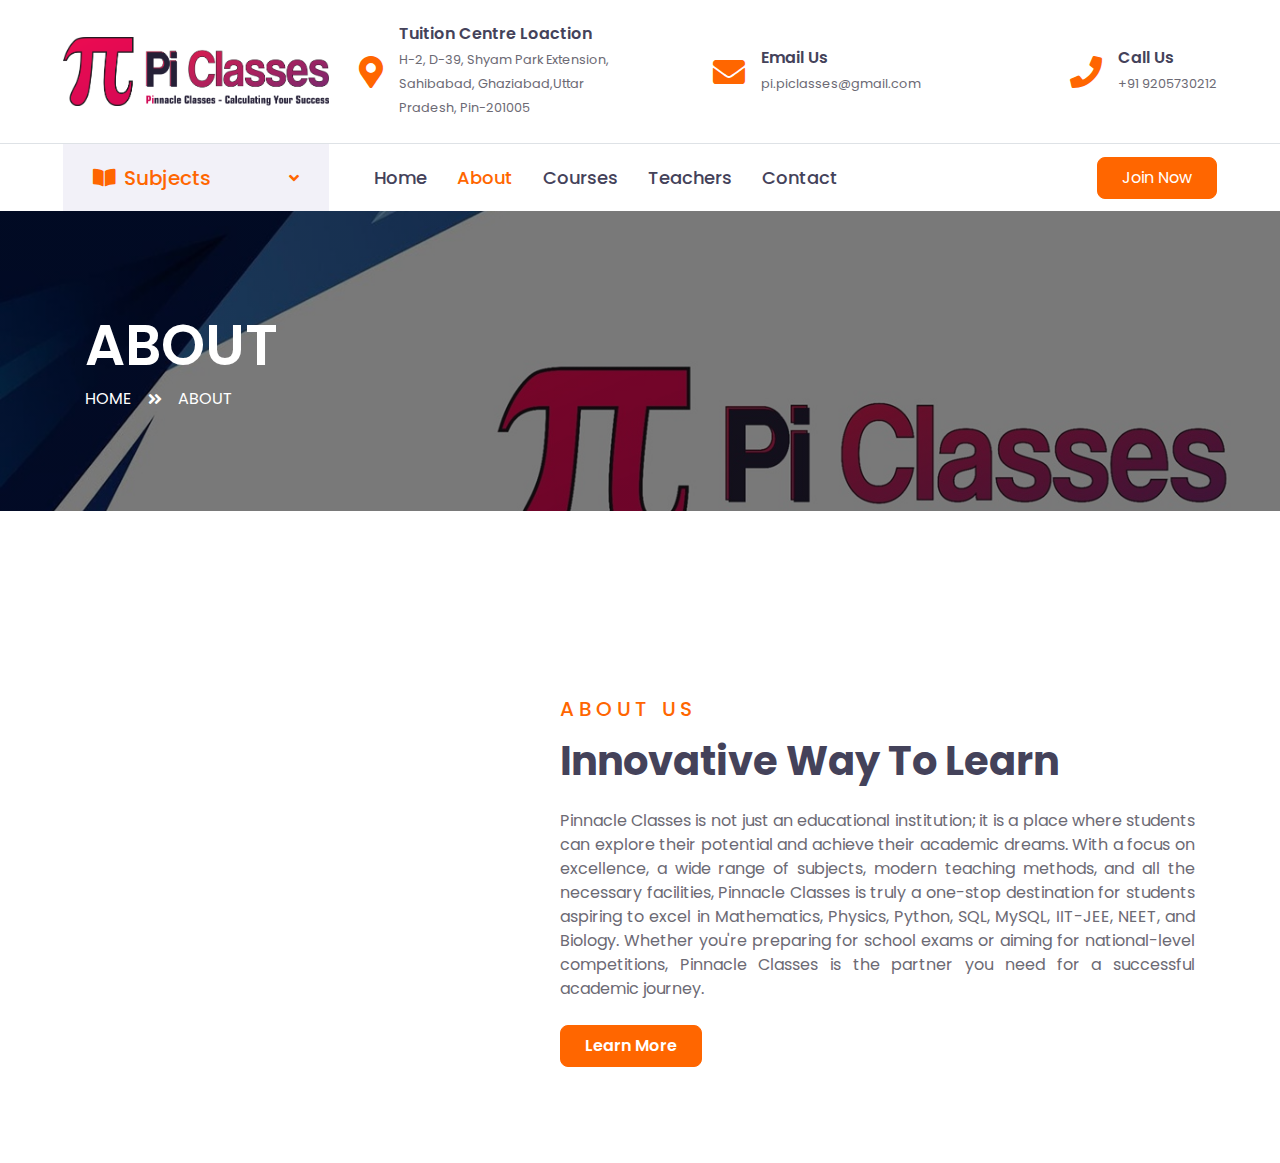
==== commit 6f00f7e0: "changes" ====
--- a/about.html
+++ b/about.html
@@ -236,165 +236,7 @@
     <!-- About End -->
 
 
-    <!-- Registration Start -->
-    <div class="container-fluid bg-registration py-5" style="margin: 90px 0;">
-        <div class="container py-5">
-            <div class="row align-items-center">
-                <div class="col-lg-7 mb-5 mb-lg-0">
-                    <div class="mb-4">
-                        <h5 class="text-primary text-uppercase mb-3" style="letter-spacing: 5px;">Need Any Courses</h5>
-                        <h1 class="text-white">30% Off For New Students</h1>
-                    </div>
-                    <p class="text-white">Invidunt lorem justo sanctus clita. Erat lorem labore ea, justo dolor lorem ipsum ut sed eos,
-                        ipsum et dolor kasd sit ea justo. Erat justo sed sed diam. Ea et erat ut sed diam sea ipsum est
-                        dolor</p>
-                    <ul class="list-inline text-white m-0">
-                        <li class="py-2"><i class="fa fa-check text-primary mr-3"></i>Labore eos amet dolor amet diam</li>
-                        <li class="py-2"><i class="fa fa-check text-primary mr-3"></i>Etsea et sit dolor amet ipsum</li>
-                        <li class="py-2"><i class="fa fa-check text-primary mr-3"></i>Diam dolor diam elitripsum vero.</li>
-                    </ul>
-                </div>
-                <div class="col-lg-5">
-                    <div class="card border-0">
-                        <div class="card-header bg-light text-center p-4">
-                            <h1 class="m-0">Sign Up Now</h1>
-                        </div>
-                        <div class="card-body rounded-bottom bg-primary p-5">
-                            <form>
-                                <div class="form-group">
-                                    <input type="text" class="form-control border-0 p-4" placeholder="Your name" required="required" />
-                                </div>
-                                <div class="form-group">
-                                    <input type="email" class="form-control border-0 p-4" placeholder="Your email" required="required" />
-                                </div>
-                                <div class="form-group">
-                                    <select class="custom-select border-0 px-4" style="height: 47px;">
-                                        <option selected>Select a course</option>
-                                        <option value="1">Course 1</option>
-                                        <option value="2">Course 1</option>
-                                        <option value="3">Course 1</option>
-                                    </select>
-                                </div>
-                                <div>
-                                    <button class="btn btn-dark btn-block border-0 py-3" type="submit">Sign Up Now</button>
-                                </div>
-                            </form>
-                        </div>
-                    </div>
-                </div>
-            </div>
-        </div>
-    </div>
-    <!-- Registration End -->
-
-
-    <!-- Testimonial Start -->
-    <div class="container-fluid py-5">
-        <div class="container py-5">
-            <div class="text-center mb-5">
-                <h5 class="text-primary text-uppercase mb-3" style="letter-spacing: 5px;">Testimonial</h5>
-                <h1>What Say Our Students</h1>
-            </div>
-            <div class="row justify-content-center">
-                <div class="col-lg-8">
-                    <div class="owl-carousel testimonial-carousel">
-                        <div class="text-center">
-                            <i class="fa fa-3x fa-quote-left text-primary mb-4"></i>
-                            <h4 class="font-weight-normal mb-4">Dolor eirmod diam stet kasd sed. Aliqu rebum est eos. Rebum elitr dolore et eos labore, stet justo sed est sed. Diam sed sed dolor stet amet eirmod eos labore diam</h4>
-                            <img class="img-fluid mx-auto mb-3" src="img/testimonial-1.jpg" alt="">
-                            <h5 class="m-0">Client Name</h5>
-                            <span>Profession</span>
-                        </div>
-                        <div class="text-center">
-                            <i class="fa fa-3x fa-quote-left text-primary mb-4"></i>
-                            <h4 class="font-weight-normal mb-4">Dolor eirmod diam stet kasd sed. Aliqu rebum est eos. Rebum elitr dolore et eos labore, stet justo sed est sed. Diam sed sed dolor stet amet eirmod eos labore diam</h4>
-                            <img class="img-fluid mx-auto mb-3" src="img/testimonial-2.jpg" alt="">
-                            <h5 class="m-0">Client Name</h5>
-                            <span>Profession</span>
-                        </div>
-                        <div class="text-center">
-                            <i class="fa fa-3x fa-quote-left text-primary mb-4"></i>
-                            <h4 class="font-weight-normal mb-4">Dolor eirmod diam stet kasd sed. Aliqu rebum est eos. Rebum elitr dolore et eos labore, stet justo sed est sed. Diam sed sed dolor stet amet eirmod eos labore diam</h4>
-                            <img class="img-fluid mx-auto mb-3" src="img/testimonial-3.jpg" alt="">
-                            <h5 class="m-0">Client Name</h5>
-                            <span>Profession</span>
-                        </div>
-                    </div>
-                </div>
-            </div>
-        </div>
-    </div>
-    <!-- Testimonial End -->
-
-
-    <!-- Footer Start -->
-    <div class="container-fluid bg-dark text-white py-5 px-sm-3 px-lg-5" style="margin-top: 90px;">
-        <div class="row pt-5">
-            <div class="col-lg-7 col-md-12">
-                <div class="row">
-                    <div class="col-md-6 mb-5">
-                        <h5 class="text-primary text-uppercase mb-4" style="letter-spacing: 5px;">Get In Touch</h5>
-                        <p><i class="fa fa-map-marker-alt mr-2"></i>123 Street, New York, USA</p>
-                        <p><i class="fa fa-phone-alt mr-2"></i>+012 345 67890</p>
-                        <p><i class="fa fa-envelope mr-2"></i>info@example.com</p>
-                        <div class="d-flex justify-content-start mt-4">
-                            <a class="btn btn-outline-light btn-square mr-2" href="#"><i class="fab fa-twitter"></i></a>
-                            <a class="btn btn-outline-light btn-square mr-2" href="#"><i class="fab fa-facebook-f"></i></a>
-                            <a class="btn btn-outline-light btn-square mr-2" href="#"><i class="fab fa-linkedin-in"></i></a>
-                            <a class="btn btn-outline-light btn-square" href="#"><i class="fab fa-instagram"></i></a>
-                        </div>
-                    </div>
-                    <div class="col-md-6 mb-5">
-                        <h5 class="text-primary text-uppercase mb-4" style="letter-spacing: 5px;">Our Courses</h5>
-                        <div class="d-flex flex-column justify-content-start">
-                            <a class="text-white mb-2" href="#"><i class="fa fa-angle-right mr-2"></i>Web Design</a>
-                            <a class="text-white mb-2" href="#"><i class="fa fa-angle-right mr-2"></i>Apps Design</a>
-                            <a class="text-white mb-2" href="#"><i class="fa fa-angle-right mr-2"></i>Marketing</a>
-                            <a class="text-white mb-2" href="#"><i class="fa fa-angle-right mr-2"></i>Research</a>
-                            <a class="text-white" href="#"><i class="fa fa-angle-right mr-2"></i>SEO</a>
-                        </div>
-                    </div>
-                </div>
-            </div>
-            <div class="col-lg-5 col-md-12 mb-5">
-                <h5 class="text-primary text-uppercase mb-4" style="letter-spacing: 5px;">Newsletter</h5>
-                <p>Rebum labore lorem dolores kasd est, et ipsum amet et at kasd, ipsum sea tempor magna tempor. Accu kasd sed ea duo ipsum. Dolor duo eirmod sea justo no lorem est diam</p>
-                <div class="w-100">
-                    <div class="input-group">
-                        <input type="text" class="form-control border-light" style="padding: 30px;" placeholder="Your Email Address">
-                        <div class="input-group-append">
-                            <button class="btn btn-primary px-4">Sign Up</button>
-                        </div>
-                    </div>
-                </div>
-            </div>
-        </div>
-    </div>
-    <div class="container-fluid bg-dark text-white border-top py-4 px-sm-3 px-md-5" style="border-color: rgba(256, 256, 256, .1) !important;">
-        <div class="row">
-            <div class="col-lg-6 text-center text-md-left mb-3 mb-md-0">
-                <p class="m-0 text-white">&copy; <a href="#">Domain Name</a>. All Rights Reserved. Designed by <a href="https://htmlcodex.com">HTML Codex</a>
-                </p>
-            </div>
-            <div class="col-lg-6 text-center text-md-right">
-                <ul class="nav d-inline-flex">
-                    <li class="nav-item">
-                        <a class="nav-link text-white py-0" href="#">Privacy</a>
-                    </li>
-                    <li class="nav-item">
-                        <a class="nav-link text-white py-0" href="#">Terms</a>
-                    </li>
-                    <li class="nav-item">
-                        <a class="nav-link text-white py-0" href="#">FAQs</a>
-                    </li>
-                    <li class="nav-item">
-                        <a class="nav-link text-white py-0" href="#">Help</a>
-                    </li>
-                </ul>
-            </div>
-        </div>
-    </div>
-    <!-- Footer End -->
+   
 
 
     <!-- Back to Top -->
